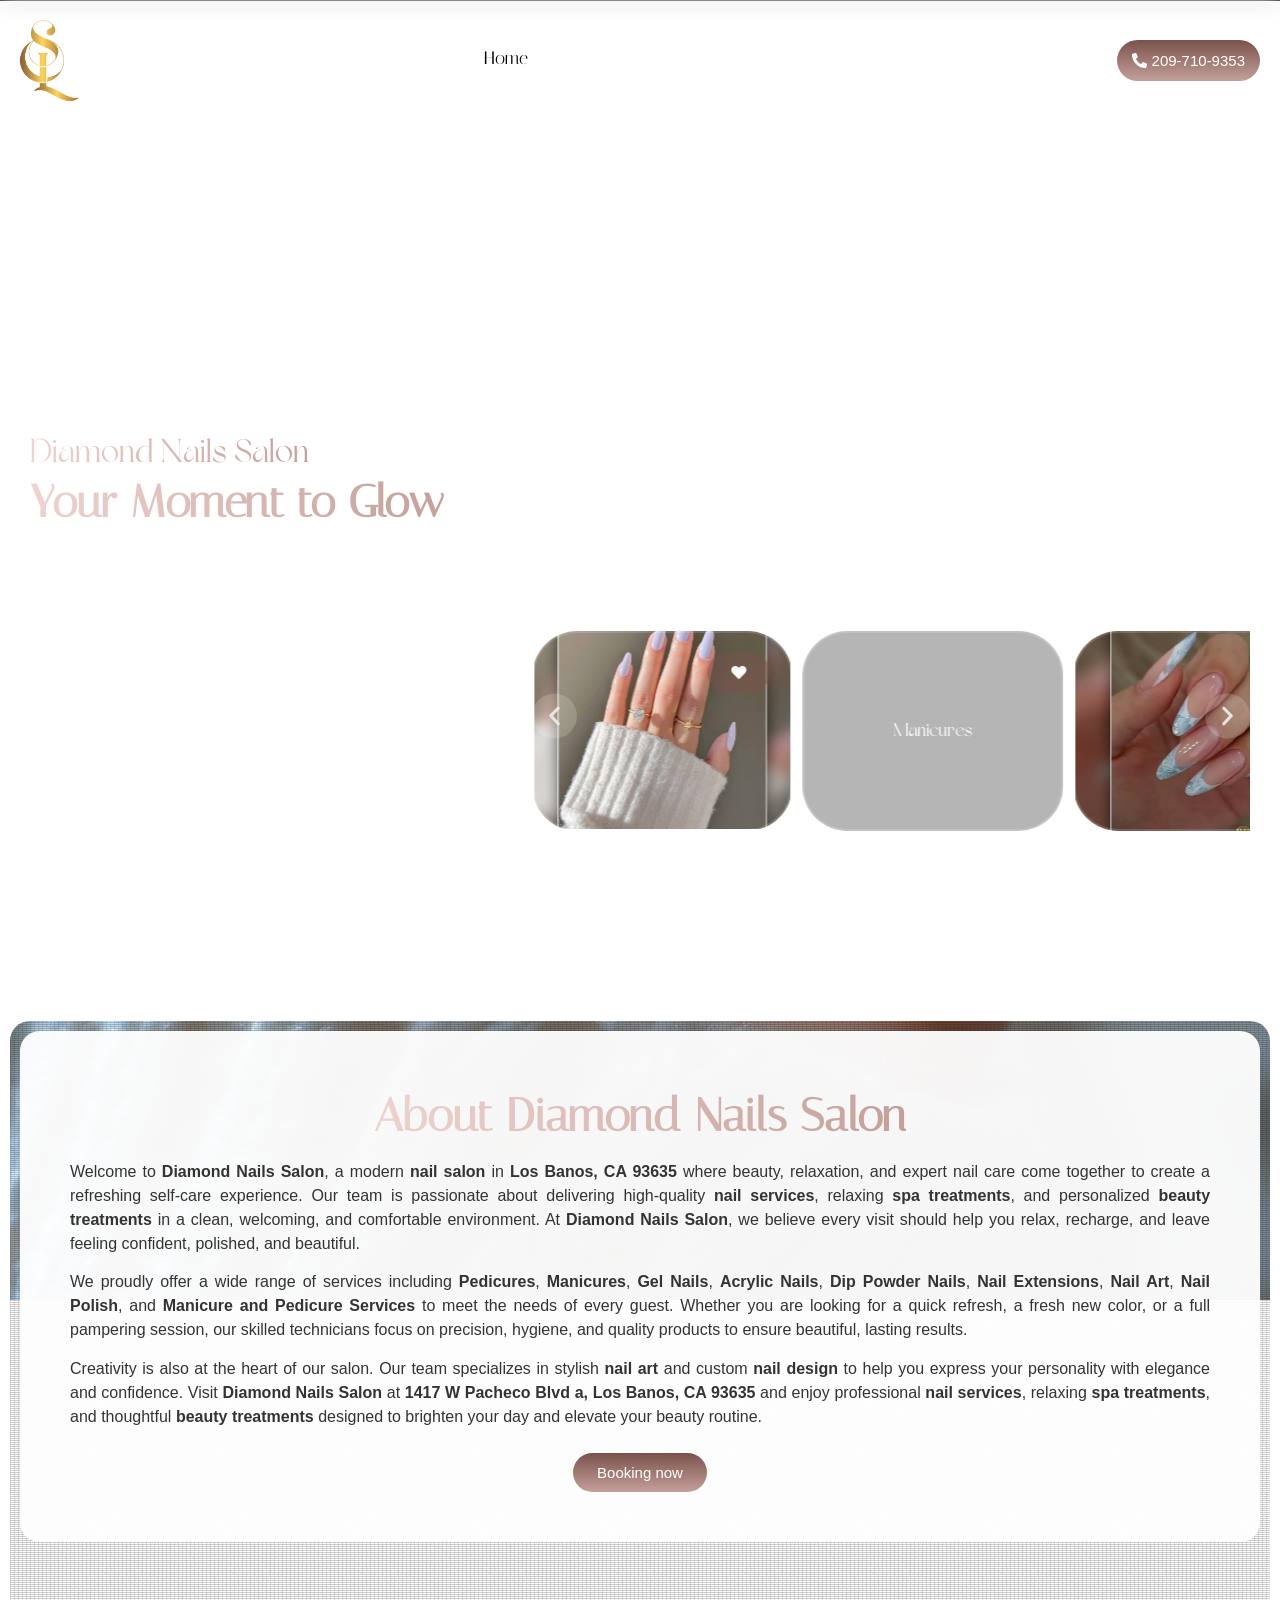
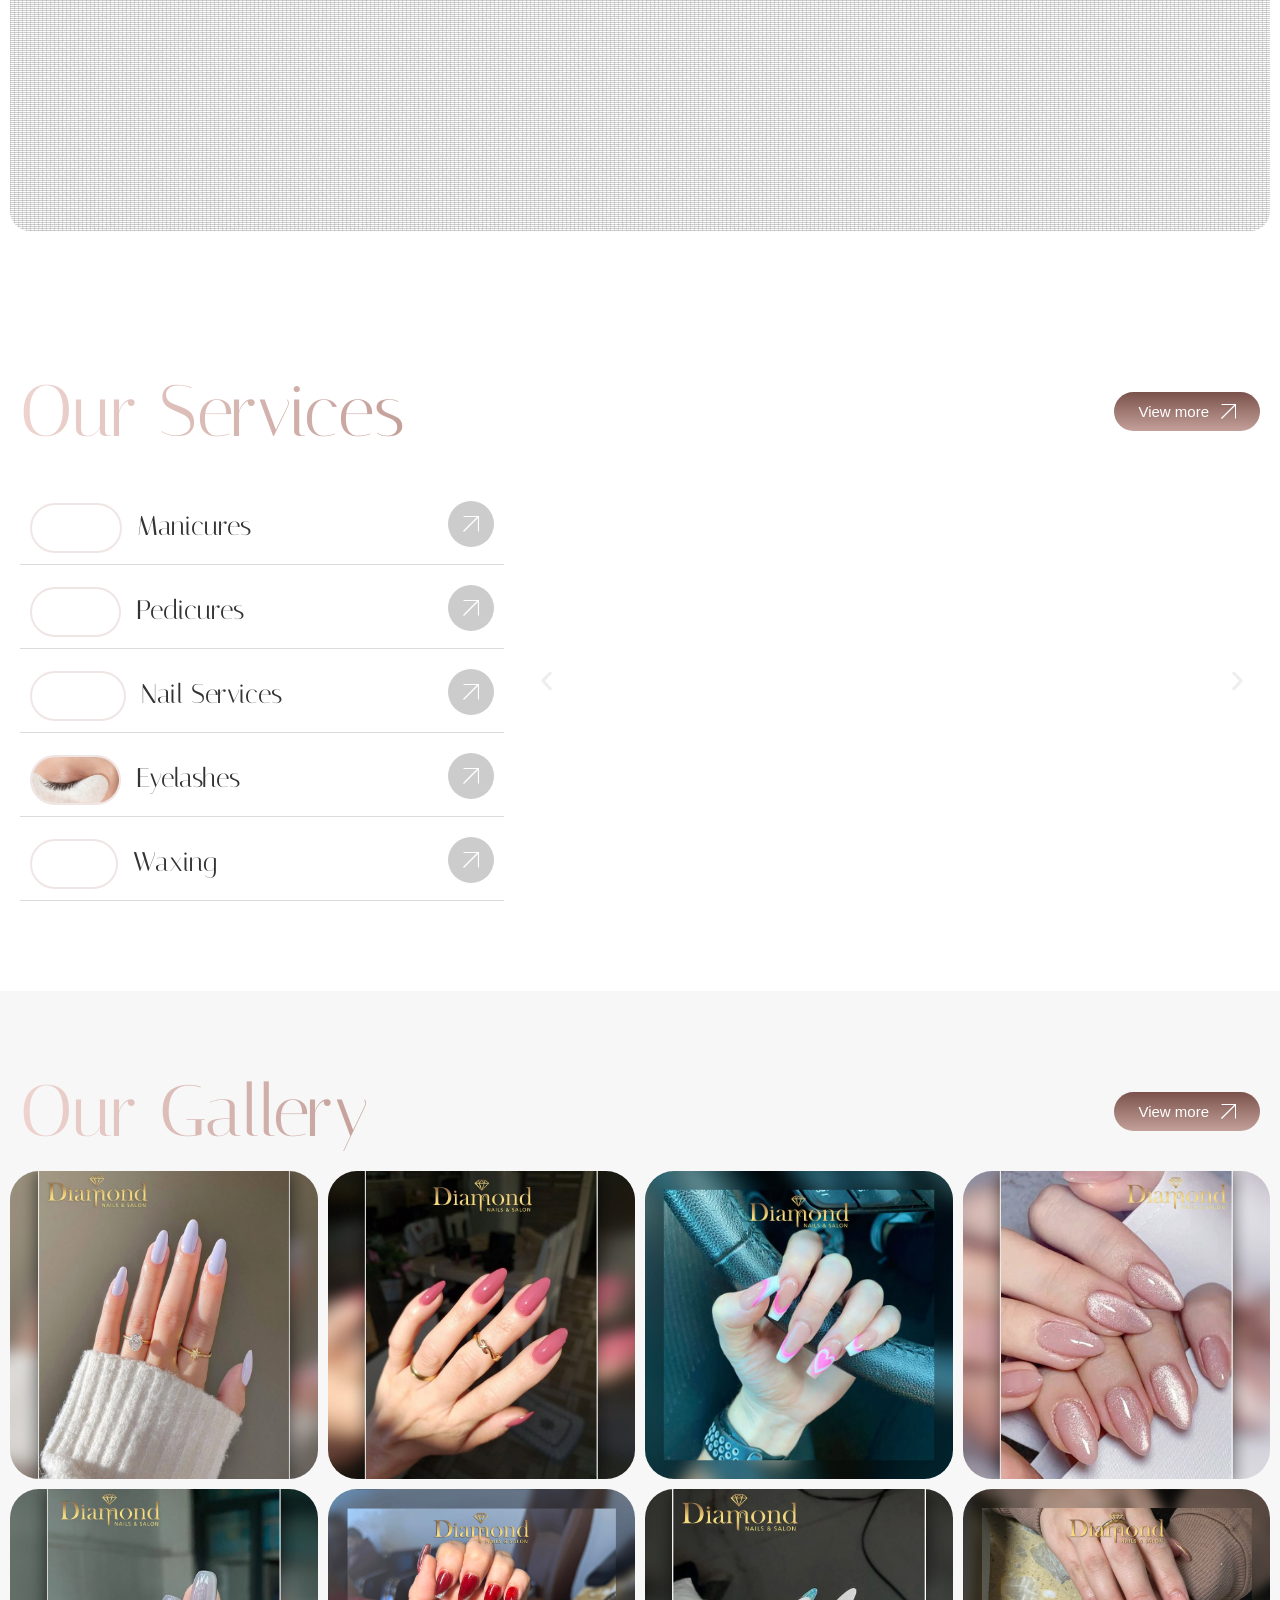
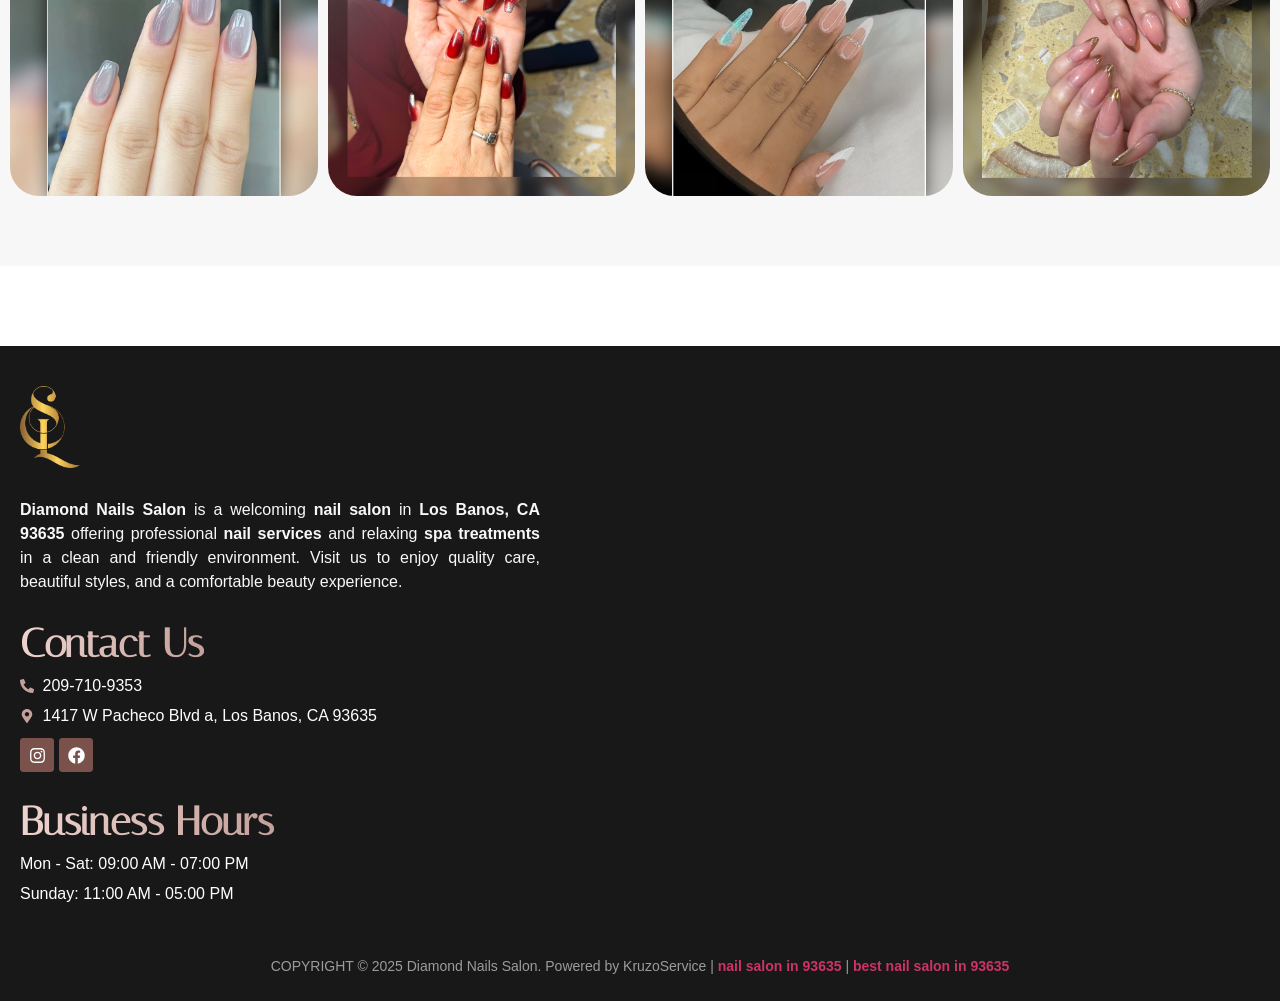
==== index.html @ 9207c077 "init" ====
<!doctype html>
<html lang="en-US">
  <head>
    <meta charset="UTF-8" />
    <meta name="viewport" content="width=device-width, initial-scale=1" />
    <link rel="profile" href="https://gmpg.org/xfn/11" />
    <meta
      name="robots"
      content="index, follow, max-image-preview:large, max-snippet:-1, max-video-preview:-1"
    />

    <!-- This site is optimized with the Yoast SEO Premium plugin v25.3 (Yoast SEO v25.3) - https://yoast.com/wordpress/plugins/seo/ -->
    <title>Diamond Nails Salon</title>
    <meta
      name="description"
      content="At to Diamond Nails Salon, a modern nail salon in Los Banos, CA 93635 relaxation, expert care come together to create a refreshing self-care experience"
    />
    <link rel="canonical" href="index.html" />
    <meta property="og:locale" content="en_US" />
    <meta property="og:type" content="website" />
    <meta property="og:title" content="Diamond Nails Salon" />
    <meta
      property="og:description"
      content="At to Diamond Nails Salon, a modern nail salon in Los Banos, CA 93635 relaxation, expert care come together to create a refreshing self-care experience"
    />
    <meta property="og:url" content="https://solnailsspacary.com/" />
    <meta property="og:site_name" content="Diamond Nails Salon" />
    <meta
      property="article:publisher"
      content="https://www.facebook.com/DiamondNailsSalon4"
    />
    <meta
      property="article:modified_time"
      content="2026-04-03T07:00:46+00:00"
    />
    <meta property="og:image" content="assets/images/image-6-cdd45d088b.png" />
    <meta property="og:image:width" content="1262" />
    <meta property="og:image:height" content="1726" />
    <meta property="og:image:type" content="image/png" />
    <meta name="twitter:card" content="summary_large_image" />
    <script type="application/ld+json" class="yoast-schema-graph">
      {
        "@context": "https://schema.org",
        "@graph": [
          {
            "@type": "WebPage",
            "@id": "https://solnailsspacary.com/",
            "url": "https://solnailsspacary.com/",
            "name": "Home - Nail salon in Cary | Diamond Nails Salon | CA 93635",
            "isPartOf": { "@id": "https://solnailsspacary.com/#website" },
            "about": { "@id": "https://solnailsspacary.com/#organization" },
            "primaryImageOfPage": {
              "@id": "https://solnailsspacary.com/#primaryimage"
            },
            "image": { "@id": "https://solnailsspacary.com/#primaryimage" },
            "thumbnailUrl": "assets/images/image-6-cdd45d088b.png",
            "datePublished": "2024-12-23T15:25:42+00:00",
            "dateModified": "2026-04-03T07:00:46+00:00",
            "description": "At to Diamond Nails Salon, a modern nail salon in Los Banos, CA 93635 relaxation, expert care come together to create a refreshing self-care experience",
            "breadcrumb": { "@id": "https://solnailsspacary.com/#breadcrumb" },
            "inLanguage": "en-US",
            "potentialAction": [
              {
                "@type": "ReadAction",
                "target": ["https://solnailsspacary.com/"]
              }
            ]
          },
          {
            "@type": "ImageObject",
            "inLanguage": "en-US",
            "@id": "https://solnailsspacary.com/#primaryimage",
            "url": "assets/images/image-6-cdd45d088b.png",
            "contentUrl": "assets/images/image-6-cdd45d088b.png",
            "width": 1262,
            "height": 1726,
            "caption": "sol-nails-spa-cary-nc"
          },
          {
            "@type": "BreadcrumbList",
            "@id": "https://solnailsspacary.com/#breadcrumb",
            "itemListElement": [
              { "@type": "ListItem", "position": 1, "name": "Home" }
            ]
          },
          {
            "@type": "WebSite",
            "@id": "https://solnailsspacary.com/#website",
            "url": "https://solnailsspacary.com/",
            "name": "Nail salon in Cary | Diamond Nails Salon | CA 93635",
            "description": "Best nail salon in 93635",
            "publisher": { "@id": "https://solnailsspacary.com/#organization" },
            "alternateName": "Diamond Nails Salon",
            "potentialAction": [
              {
                "@type": "SearchAction",
                "target": {
                  "@type": "EntryPoint",
                  "urlTemplate": "https://solnailsspacary.com/?s={search_term_string}"
                },
                "query-input": {
                  "@type": "PropertyValueSpecification",
                  "valueRequired": true,
                  "valueName": "search_term_string"
                }
              }
            ],
            "inLanguage": "en-US"
          },
          {
            "@type": "Organization",
            "@id": "https://solnailsspacary.com/#organization",
            "name": "Diamond Nails Salon",
            "alternateName": "Diamond Nails Salon",
            "url": "https://solnailsspacary.com/",
            "logo": {
              "@type": "ImageObject",
              "inLanguage": "en-US",
              "@id": "https://solnailsspacary.com/#/schema/logo/image/",
              "url": "assets/images/image-6-cdd45d088b.png",
              "contentUrl": "assets/images/image-6-cdd45d088b.png",
              "width": 1262,
              "height": 1726,
              "caption": "Diamond Nails Salon"
            },
            "image": {
              "@id": "https://solnailsspacary.com/#/schema/logo/image/"
            },
            "sameAs": [
              "https://www.facebook.com/DiamondNailsSalon4",
              "https://www.instagram.com/solnailsspacary"
            ],
            "description": "At to Diamond Nails Salon, a modern nail salon in Los Banos, CA 93635 relaxation, expert care come together to create a refreshing self-care experience",
            "telephone": "+1-919-467-8168",
            "legalName": "Diamond Nails Salon",
            "numberOfEmployees": {
              "@type": "QuantitativeValue",
              "minValue": "1",
              "maxValue": "10"
            },
            "publishingPrinciples": "https://solnailsspacary.com/",
            "ownershipFundingInfo": "https://solnailsspacary.com/",
            "actionableFeedbackPolicy": "https://solnailsspacary.com/services/",
            "correctionsPolicy": "https://solnailsspacary.com/contact-us/",
            "ethicsPolicy": "https://solnailsspacary.com/booking/",
            "diversityPolicy": "https://solnailsspacary.com/gallery/",
            "diversityStaffingReport": "https://solnailsspacary.com/"
          }
        ]
      }
    </script>
    <meta name="msvalidate.01" content="EB5929F5A069B33861BBBCE9D7BF8119" />
    <meta
      name="google-site-verification"
      content="2vSLffbD_hCn93x2p1zxaI86J1uqRJ2IXlzW9NfVJJc"
    />
    <!-- / Yoast SEO Premium plugin. -->

    <link rel="dns-prefetch" href="//www.googletagmanager.com" />
    <link
      rel="alternate"
      type="application/rss+xml"
      title="Nail salon in Cary | Diamond Nails Salon | CA 93635 » Feed"
      href="https://solnailsspacary.com/feed/"
    />
    <link
      rel="alternate"
      type="application/rss+xml"
      title="Nail salon in Cary | Diamond Nails Salon | CA 93635 » Comments Feed"
      href="https://solnailsspacary.com/comments/feed/"
    />
    <link
      rel="alternate"
      title="oEmbed (JSON)"
      type="application/json+oembed"
      href="https://solnailsspacary.com/wp-json/oembed/1.0/embed?url=https%3A%2F%2Fsolnailsspacary.com%2F"
    />
    <link
      rel="alternate"
      title="oEmbed (XML)"
      type="text/xml+oembed"
      href="https://solnailsspacary.com/wp-json/oembed/1.0/embed?url=https%3A%2F%2Fsolnailsspacary.com%2F&amp;format=xml"
    />
    <style id="wp-img-auto-sizes-contain-inline-css">
      img:is([sizes="auto" i], [sizes^="auto," i]) {
        contain-intrinsic-size: 3000px 1500px;
      }
      /*# sourceURL=wp-img-auto-sizes-contain-inline-css */
    </style>
    <style id="global-styles-inline-css">
      :root {
        --wp--preset--aspect-ratio--square: 1;
        --wp--preset--aspect-ratio--4-3: 4/3;
        --wp--preset--aspect-ratio--3-4: 3/4;
        --wp--preset--aspect-ratio--3-2: 3/2;
        --wp--preset--aspect-ratio--2-3: 2/3;
        --wp--preset--aspect-ratio--16-9: 16/9;
        --wp--preset--aspect-ratio--9-16: 9/16;
        --wp--preset--color--black: #000000;
        --wp--preset--color--cyan-bluish-gray: #abb8c3;
        --wp--preset--color--white: #ffffff;
        --wp--preset--color--pale-pink: #f78da7;
        --wp--preset--color--vivid-red: #cf2e2e;
        --wp--preset--color--luminous-vivid-orange: #ff6900;
        --wp--preset--color--luminous-vivid-amber: #fcb900;
        --wp--preset--color--light-green-cyan: #7bdcb5;
        --wp--preset--color--vivid-green-cyan: #00d084;
        --wp--preset--color--pale-cyan-blue: #8ed1fc;
        --wp--preset--color--vivid-cyan-blue: #0693e3;
        --wp--preset--color--vivid-purple: #9b51e0;
        --wp--preset--gradient--vivid-cyan-blue-to-vivid-purple: linear-gradient(
          135deg,
          rgb(6, 147, 227) 0%,
          rgb(155, 81, 224) 100%
        );
        --wp--preset--gradient--light-green-cyan-to-vivid-green-cyan: linear-gradient(
          135deg,
          rgb(122, 220, 180) 0%,
          rgb(0, 208, 130) 100%
        );
        --wp--preset--gradient--luminous-vivid-amber-to-luminous-vivid-orange: linear-gradient(
          135deg,
          rgb(252, 185, 0) 0%,
          rgb(255, 105, 0) 100%
        );
        --wp--preset--gradient--luminous-vivid-orange-to-vivid-red: linear-gradient(
          135deg,
          rgb(255, 105, 0) 0%,
          rgb(207, 46, 46) 100%
        );
        --wp--preset--gradient--very-light-gray-to-cyan-bluish-gray: linear-gradient(
          135deg,
          rgb(238, 238, 238) 0%,
          rgb(169, 184, 195) 100%
        );
        --wp--preset--gradient--cool-to-warm-spectrum: linear-gradient(
          135deg,
          rgb(74, 234, 220) 0%,
          rgb(151, 120, 209) 20%,
          rgb(207, 42, 186) 40%,
          rgb(238, 44, 130) 60%,
          rgb(251, 105, 98) 80%,
          rgb(254, 248, 76) 100%
        );
        --wp--preset--gradient--blush-light-purple: linear-gradient(
          135deg,
          rgb(255, 206, 236) 0%,
          rgb(152, 150, 240) 100%
        );
        --wp--preset--gradient--blush-bordeaux: linear-gradient(
          135deg,
          rgb(254, 205, 165) 0%,
          rgb(254, 45, 45) 50%,
          rgb(107, 0, 62) 100%
        );
        --wp--preset--gradient--luminous-dusk: linear-gradient(
          135deg,
          rgb(255, 203, 112) 0%,
          rgb(199, 81, 192) 50%,
          rgb(65, 88, 208) 100%
        );
        --wp--preset--gradient--pale-ocean: linear-gradient(
          135deg,
          rgb(255, 245, 203) 0%,
          rgb(182, 227, 212) 50%,
          rgb(51, 167, 181) 100%
        );
        --wp--preset--gradient--electric-grass: linear-gradient(
          135deg,
          rgb(202, 248, 128) 0%,
          rgb(113, 206, 126) 100%
        );
        --wp--preset--gradient--midnight: linear-gradient(
          135deg,
          rgb(2, 3, 129) 0%,
          rgb(40, 116, 252) 100%
        );
        --wp--preset--font-size--small: 13px;
        --wp--preset--font-size--medium: 20px;
        --wp--preset--font-size--large: 36px;
        --wp--preset--font-size--x-large: 42px;
        --wp--preset--spacing--20: 0.44rem;
        --wp--preset--spacing--30: 0.67rem;
        --wp--preset--spacing--40: 1rem;
        --wp--preset--spacing--50: 1.5rem;
        --wp--preset--spacing--60: 2.25rem;
        --wp--preset--spacing--70: 3.38rem;
        --wp--preset--spacing--80: 5.06rem;
        --wp--preset--shadow--natural: 6px 6px 9px rgba(0, 0, 0, 0.2);
        --wp--preset--shadow--deep: 12px 12px 50px rgba(0, 0, 0, 0.4);
        --wp--preset--shadow--sharp: 6px 6px 0px rgba(0, 0, 0, 0.2);
        --wp--preset--shadow--outlined:
          6px 6px 0px -3px rgb(255, 255, 255), 6px 6px rgb(0, 0, 0);
        --wp--preset--shadow--crisp: 6px 6px 0px rgb(0, 0, 0);
      }
      :root {
        --wp--style--global--content-size: 800px;
        --wp--style--global--wide-size: 1200px;
      }
      :where(body) {
        margin: 0;
      }
      .wp-site-blocks > .alignleft {
        float: left;
        margin-right: 2em;
      }
      .wp-site-blocks > .alignright {
        float: right;
        margin-left: 2em;
      }
      .wp-site-blocks > .aligncenter {
        justify-content: center;
        margin-left: auto;
        margin-right: auto;
      }
      :where(.wp-site-blocks) > * {
        margin-block-start: 24px;
        margin-block-end: 0;
      }
      :where(.wp-site-blocks) > :first-child {
        margin-block-start: 0;
      }
      :where(.wp-site-blocks) > :last-child {
        margin-block-end: 0;
      }
      :root {
        --wp--style--block-gap: 24px;
      }
      :root :where(.is-layout-flow) > :first-child {
        margin-block-start: 0;
      }
      :root :where(.is-layout-flow) > :last-child {
        margin-block-end: 0;
      }
      :root :where(.is-layout-flow) > * {
        margin-block-start: 24px;
        margin-block-end: 0;
      }
      :root :where(.is-layout-constrained) > :first-child {
        margin-block-start: 0;
      }
      :root :where(.is-layout-constrained) > :last-child {
        margin-block-end: 0;
      }
      :root :where(.is-layout-constrained) > * {
        margin-block-start: 24px;
        margin-block-end: 0;
      }
      :root :where(.is-layout-flex) {
        gap: 24px;
      }
      :root :where(.is-layout-grid) {
        gap: 24px;
      }
      .is-layout-flow > .alignleft {
        float: left;
        margin-inline-start: 0;
        margin-inline-end: 2em;
      }
      .is-layout-flow > .alignright {
        float: right;
        margin-inline-start: 2em;
        margin-inline-end: 0;
      }
      .is-layout-flow > .aligncenter {
        margin-left: auto !important;
        margin-right: auto !important;
      }
      .is-layout-constrained > .alignleft {
        float: left;
        margin-inline-start: 0;
        margin-inline-end: 2em;
      }
      .is-layout-constrained > .alignright {
        float: right;
        margin-inline-start: 2em;
        margin-inline-end: 0;
      }
      .is-layout-constrained > .aligncenter {
        margin-left: auto !important;
        margin-right: auto !important;
      }
      .is-layout-constrained
        > :where(:not(.alignleft):not(.alignright):not(.alignfull)) {
        max-width: var(--wp--style--global--content-size);
        margin-left: auto !important;
        margin-right: auto !important;
      }
      .is-layout-constrained > .alignwide {
        max-width: var(--wp--style--global--wide-size);
      }
      body .is-layout-flex {
        display: flex;
      }
      .is-layout-flex {
        flex-wrap: wrap;
        align-items: center;
      }
      .is-layout-flex > :is(*, div) {
        margin: 0;
      }
      body .is-layout-grid {
        display: grid;
      }
      .is-layout-grid > :is(*, div) {
        margin: 0;
      }
      body {
        padding-top: 0px;
        padding-right: 0px;
        padding-bottom: 0px;
        padding-left: 0px;
      }
      :root :where(.wp-element-button, .wp-block-button__link) {
        background-color: #32373c;
        border-width: 0;
        color: #fff;
        font-family: inherit;
        font-size: inherit;
        font-style: inherit;
        font-weight: inherit;
        letter-spacing: inherit;
        line-height: inherit;
        padding-top: calc(0.667em + 2px);
        padding-right: calc(1.333em + 2px);
        padding-bottom: calc(0.667em + 2px);
        padding-left: calc(1.333em + 2px);
        text-decoration: none;
        text-transform: inherit;
      }
      .has-black-color {
        color: var(--wp--preset--color--black) !important;
      }
      .has-cyan-bluish-gray-color {
        color: var(--wp--preset--color--cyan-bluish-gray) !important;
      }
      .has-white-color {
        color: var(--wp--preset--color--white) !important;
      }
      .has-pale-pink-color {
        color: var(--wp--preset--color--pale-pink) !important;
      }
      .has-vivid-red-color {
        color: var(--wp--preset--color--vivid-red) !important;
      }
      .has-luminous-vivid-orange-color {
        color: var(--wp--preset--color--luminous-vivid-orange) !important;
      }
      .has-luminous-vivid-amber-color {
        color: var(--wp--preset--color--luminous-vivid-amber) !important;
      }
      .has-light-green-cyan-color {
        color: var(--wp--preset--color--light-green-cyan) !important;
      }
      .has-vivid-green-cyan-color {
        color: var(--wp--preset--color--vivid-green-cyan) !important;
      }
      .has-pale-cyan-blue-color {
        color: var(--wp--preset--color--pale-cyan-blue) !important;
      }
      .has-vivid-cyan-blue-color {
        color: var(--wp--preset--color--vivid-cyan-blue) !important;
      }
      .has-vivid-purple-color {
        color: var(--wp--preset--color--vivid-purple) !important;
      }
      .has-black-background-color {
        background-color: var(--wp--preset--color--black) !important;
      }
      .has-cyan-bluish-gray-background-color {
        background-color: var(--wp--preset--color--cyan-bluish-gray) !important;
      }
      .has-white-background-color {
        background-color: var(--wp--preset--color--white) !important;
      }
      .has-pale-pink-background-color {
        background-color: var(--wp--preset--color--pale-pink) !important;
      }
      .has-vivid-red-background-color {
        background-color: var(--wp--preset--color--vivid-red) !important;
      }
      .has-luminous-vivid-orange-background-color {
        background-color: var(
          --wp--preset--color--luminous-vivid-orange
        ) !important;
      }
      .has-luminous-vivid-amber-background-color {
        background-color: var(
          --wp--preset--color--luminous-vivid-amber
        ) !important;
      }
      .has-light-green-cyan-background-color {
        background-color: var(--wp--preset--color--light-green-cyan) !important;
      }
      .has-vivid-green-cyan-background-color {
        background-color: var(--wp--preset--color--vivid-green-cyan) !important;
      }
      .has-pale-cyan-blue-background-color {
        background-color: var(--wp--preset--color--pale-cyan-blue) !important;
      }
      .has-vivid-cyan-blue-background-color {
        background-color: var(--wp--preset--color--vivid-cyan-blue) !important;
      }
      .has-vivid-purple-background-color {
        background-color: var(--wp--preset--color--vivid-purple) !important;
      }
      .has-black-border-color {
        border-color: var(--wp--preset--color--black) !important;
      }
      .has-cyan-bluish-gray-border-color {
        border-color: var(--wp--preset--color--cyan-bluish-gray) !important;
      }
      .has-white-border-color {
        border-color: var(--wp--preset--color--white) !important;
      }
      .has-pale-pink-border-color {
        border-color: var(--wp--preset--color--pale-pink) !important;
      }
      .has-vivid-red-border-color {
        border-color: var(--wp--preset--color--vivid-red) !important;
      }
      .has-luminous-vivid-orange-border-color {
        border-color: var(
          --wp--preset--color--luminous-vivid-orange
        ) !important;
      }
      .has-luminous-vivid-amber-border-color {
        border-color: var(--wp--preset--color--luminous-vivid-amber) !important;
      }
      .has-light-green-cyan-border-color {
        border-color: var(--wp--preset--color--light-green-cyan) !important;
      }
      .has-vivid-green-cyan-border-color {
        border-color: var(--wp--preset--color--vivid-green-cyan) !important;
      }
      .has-pale-cyan-blue-border-color {
        border-color: var(--wp--preset--color--pale-cyan-blue) !important;
      }
      .has-vivid-cyan-blue-border-color {
        border-color: var(--wp--preset--color--vivid-cyan-blue) !important;
      }
      .has-vivid-purple-border-color {
        border-color: var(--wp--preset--color--vivid-purple) !important;
      }
      .has-vivid-cyan-blue-to-vivid-purple-gradient-background {
        background: var(
          --wp--preset--gradient--vivid-cyan-blue-to-vivid-purple
        ) !important;
      }
      .has-light-green-cyan-to-vivid-green-cyan-gradient-background {
        background: var(
          --wp--preset--gradient--light-green-cyan-to-vivid-green-cyan
        ) !important;
      }
      .has-luminous-vivid-amber-to-luminous-vivid-orange-gradient-background {
        background: var(
          --wp--preset--gradient--luminous-vivid-amber-to-luminous-vivid-orange
        ) !important;
      }
      .has-luminous-vivid-orange-to-vivid-red-gradient-background {
        background: var(
          --wp--preset--gradient--luminous-vivid-orange-to-vivid-red
        ) !important;
      }
      .has-very-light-gray-to-cyan-bluish-gray-gradient-background {
        background: var(
          --wp--preset--gradient--very-light-gray-to-cyan-bluish-gray
        ) !important;
      }
      .has-cool-to-warm-spectrum-gradient-background {
        background: var(
          --wp--preset--gradient--cool-to-warm-spectrum
        ) !important;
      }
      .has-blush-light-purple-gradient-background {
        background: var(--wp--preset--gradient--blush-light-purple) !important;
      }
      .has-blush-bordeaux-gradient-background {
        background: var(--wp--preset--gradient--blush-bordeaux) !important;
      }
      .has-luminous-dusk-gradient-background {
        background: var(--wp--preset--gradient--luminous-dusk) !important;
      }
      .has-pale-ocean-gradient-background {
        background: var(--wp--preset--gradient--pale-ocean) !important;
      }
      .has-electric-grass-gradient-background {
        background: var(--wp--preset--gradient--electric-grass) !important;
      }
      .has-midnight-gradient-background {
        background: var(--wp--preset--gradient--midnight) !important;
      }
      .has-small-font-size {
        font-size: var(--wp--preset--font-size--small) !important;
      }
      .has-medium-font-size {
        font-size: var(--wp--preset--font-size--medium) !important;
      }
      .has-large-font-size {
        font-size: var(--wp--preset--font-size--large) !important;
      }
      .has-x-large-font-size {
        font-size: var(--wp--preset--font-size--x-large) !important;
      }
      :root :where(.wp-block-icon svg) {
        width: 24px;
      }
      :root :where(.wp-block-pullquote) {
        font-size: 1.5em;
        line-height: 1.6;
      }
      /*# sourceURL=global-styles-inline-css */
    </style>
    <link
      rel="stylesheet"
      id="hello-elementor-css"
      href="assets/css/reset-f92beaf9d3.css"
      media="all"
    />
    <link
      rel="stylesheet"
      id="hello-elementor-theme-style-css"
      href="assets/css/theme-96103d487b.css"
      media="all"
    />
    <link
      rel="stylesheet"
      id="hello-elementor-header-footer-css"
      href="assets/css/header-footer-85b1dd66c3.css"
      media="all"
    />
    <link rel="stylesheet" href="assets/css/dialog.min-78c5a62008.css" />
    <link
      rel="stylesheet"
      id="elementor-frontend-css"
      href="assets/css/frontend.min-c69f1d5031.css"
      media="all"
    />
    <link
      rel="stylesheet"
      id="elementor-post-7-css"
      href="assets/css/post-7-00ad37106e.css"
      media="all"
    />
    <link
      rel="stylesheet"
      id="widget-image-css"
      href="assets/css/widget-image.min-2572db3da2.css"
      media="all"
    />
    <link
      rel="stylesheet"
      id="widget-nav-menu-css"
      href="assets/css/widget-nav-menu.min-a2b6302994.css"
      media="all"
    />
    <link
      rel="stylesheet"
      id="e-motion-fx-css"
      href="assets/css/motion-fx.min-4e9a77ce0b.css"
      media="all"
    />
    <link
      rel="stylesheet"
      id="widget-spacer-css"
      href="assets/css/widget-spacer.min-863f85ca0e.css"
      media="all"
    />
    <link
      rel="stylesheet"
      id="widget-heading-css"
      href="assets/css/widget-heading.min-6977da8da7.css"
      media="all"
    />
    <link
      rel="stylesheet"
      id="widget-icon-list-css"
      href="assets/css/widget-icon-list.min-16bd223da2.css"
      media="all"
    />
    <link
      rel="stylesheet"
      id="widget-social-icons-css"
      href="assets/css/widget-social-icons.min-af8796609a.css"
      media="all"
    />
    <link
      rel="stylesheet"
      id="e-apple-webkit-css"
      href="assets/css/apple-webkit.min-6a107888ce.css"
      media="all"
    />
    <link
      rel="stylesheet"
      id="widget-icon-box-css"
      href="assets/css/widget-icon-box.min-66b501ad88.css"
      media="all"
    />
    <link
      rel="stylesheet"
      id="swiper-css"
      href="assets/css/swiper.min-c1f946188a.css"
      media="all"
    />
    <link
      rel="stylesheet"
      id="e-swiper-css"
      href="assets/css/e-swiper.min-8ded57853e.css"
      media="all"
    />
    <link
      rel="stylesheet"
      id="widget-nested-carousel-css"
      href="assets/css/widget-nested-carousel.min-3210399899.css"
      media="all"
    />
    <link
      rel="stylesheet"
      id="widget-image-box-css"
      href="assets/css/widget-image-box.min-d8f5964c48.css"
      media="all"
    />
    <link
      rel="stylesheet"
      id="widget-gallery-css"
      href="assets/css/widget-gallery.min-ea4b3e3008.css"
      media="all"
    />
    <link
      rel="stylesheet"
      id="elementor-gallery-css"
      href="assets/css/e-gallery.min-af0326c87b.css"
      media="all"
    />
    <link
      rel="stylesheet"
      id="e-transitions-css"
      href="assets/css/transitions.min-dd57c3bf7d.css"
      media="all"
    />
    <link
      rel="stylesheet"
      id="elementor-post-11-css"
      href="assets/css/post-11-9358198837.css"
      media="all"
    />
    <link
      rel="stylesheet"
      id="elementor-post-52-css"
      href="assets/css/post-52-d36d2ee54d.css"
      media="all"
    />
    <link
      rel="stylesheet"
      id="elementor-post-113-css"
      href="assets/css/post-113-6d79d5c1ef.css"
      media="all"
    />
    <link
      rel="stylesheet"
      id="ekit-widget-styles-css"
      href="assets/css/widget-styles-6978b526a3.css"
      media="all"
    />
    <link
      rel="stylesheet"
      id="ekit-responsive-css"
      href="assets/css/responsive-26fd5a0708.css"
      media="all"
    />
    <link
      rel="stylesheet"
      id="elementor-gf-italiana-css"
      href="https://fonts.googleapis.com/css?family=Italiana:100,100italic,200,200italic,300,300italic,400,400italic,500,500italic,600,600italic,700,700italic,800,800italic,900,900italic&amp;display=swap"
      media="all"
    />
    <link
      rel="stylesheet"
      id="elementor-gf-lato-css"
      href="https://fonts.googleapis.com/css?family=Lato:100,100italic,200,200italic,300,300italic,400,400italic,500,500italic,600,600italic,700,700italic,800,800italic,900,900italic&amp;display=swap"
      media="all"
    />
    <link
      rel="stylesheet"
      id="elementor-icons-ekiticons-css"
      href="assets/css/ekiticons-0586f392a0.css"
      media="all"
    />
    <script
      id="jquery-core-js"
      src="assets/js/jquery.min-f74d520d9c.js"
    ></script>
    <script
      id="jquery-migrate-js"
      src="assets/js/jquery-migrate.min-b791bd57aa.js"
    ></script>
    <link
      rel="https://api.w.org/"
      href="https://solnailsspacary.com/wp-json/"
    />
    <link
      rel="alternate"
      title="JSON"
      type="application/json"
      href="https://solnailsspacary.com/wp-json/wp/v2/pages/11"
    />
    <link
      rel="EditURI"
      type="application/rsd+xml"
      title="RSD"
      href="https://solnailsspacary.com/xmlrpc.php?rsd"
    />

    <link rel="shortlink" href="index.html" />
    <meta name="generator" content="Site Kit by Google 1.168.0" />
    <meta
      name="description"
      content="At to Diamond Nails Salon, a modern nail salon in Los Banos, CA 93635 relaxation, expert care come together to create a refreshing self-care experience"
    />
    <meta
      name="generator"
      content="Elementor 3.34.1; features: e_font_icon_svg, additional_custom_breakpoints; settings: css_print_method-external, google_font-enabled, font_display-swap"
    />
    <style>
      .e-con.e-parent:nth-of-type(n + 4):not(.e-lazyloaded):not(.e-no-lazyload),
      .e-con.e-parent:nth-of-type(n + 4):not(.e-lazyloaded):not(.e-no-lazyload)
        * {
        background-image: none !important;
      }
      @media screen and (max-height: 1024px) {
        .e-con.e-parent:nth-of-type(n + 3):not(.e-lazyloaded):not(
            .e-no-lazyload
          ),
        .e-con.e-parent:nth-of-type(n + 3):not(.e-lazyloaded):not(
            .e-no-lazyload
          )
          * {
          background-image: none !important;
        }
      }
      @media screen and (max-height: 640px) {
        .e-con.e-parent:nth-of-type(n + 2):not(.e-lazyloaded):not(
            .e-no-lazyload
          ),
        .e-con.e-parent:nth-of-type(n + 2):not(.e-lazyloaded):not(
            .e-no-lazyload
          )
          * {
          background-image: none !important;
        }
      }
    </style>
    <style class="wpcode-css-snippet">
      /*làm mờ header*/
      .blur-10 {
        backdrop-filter: blur(10px) !important;
        -webkit-backdrop-filter: blur(10px);
      }
    </style>
    <meta name="theme-color" content="#FFFFFF" />
    <link
      rel="icon"
      href="assets/images/site-icon-sol-nails-spa-cary-nc-150x150-adc25246d2.png"
      sizes="32x32"
    />
    <link
      rel="icon"
      href="assets/images/site-icon-sol-nails-spa-cary-nc-300x300-094d5dffdf.png"
      sizes="192x192"
    />
    <link
      rel="apple-touch-icon"
      href="assets/images/site-icon-sol-nails-spa-cary-nc-300x300-094d5dffdf.png"
    />
    <meta
      name="msapplication-TileImage"
      content="assets/images/site-icon-sol-nails-spa-cary-nc-300x300-094d5dffdf.png"
    />
    <script
      src="assets/js/wp-emoji-release.min-9ec11ea189.js"
      defer=""
    ></script>
  </head>
  <body
    class="home privacy-policy wp-singular page-template page-template-elementor_header_footer page page-id-11 wp-custom-logo wp-embed-responsive wp-theme-hello-elementor eio-default hello-elementor-default elementor-default elementor-template-full-width elementor-kit-7 elementor-page elementor-page-11 e--ua-blink e--ua-webkit"
    data-elementor-device-mode="desktop"
  >
    <a class="skip-link screen-reader-text" href="#content">Skip to content</a>

    <header
      data-elementor-type="header"
      data-elementor-id="52"
      class="elementor elementor-52 elementor-location-header elementor-motion-effects-parent"
      data-elementor-post-type="elementor_library"
    >
      <div
        class="elementor-element elementor-element-642881d e-flex e-con-boxed e-con e-parent e-lazyloaded"
        data-id="642881d"
        data-element_type="container"
        data-settings='{"background_background":"classic"}'
      >
        <div class="e-con-inner"></div>
      </div>
      <div
        class="elementor-element elementor-element-9101cc4 blur-10 e-flex e-con-boxed e-con e-parent e-lazyloaded elementor-motion-effects-element elementor-motion-effects-element-type-background"
        data-id="9101cc4"
        data-element_type="container"
        data-settings='{"position":"fixed","background_background":"classic","background_motion_fx_motion_fx_scrolling":"yes","background_motion_fx_opacity_effect":"yes","background_motion_fx_opacity_range":{"unit":"%","size":"","sizes":{"start":100,"end":100}},"background_motion_fx_opacity_direction":"out-in","background_motion_fx_opacity_level":{"unit":"px","size":10,"sizes":[]},"background_motion_fx_devices":["desktop","tablet","mobile"]}'
        style="--e-transform-transition-duration: 100ms"
      >
        <div class="elementor-motion-effects-container">
          <div
            class="elementor-motion-effects-layer"
            style="width: 100%; height: 100%; opacity: 0; will-change: opacity"
          ></div>
        </div>
        <div class="e-con-inner">
          <div
            class="elementor-element elementor-element-139ed85 e-con-full e-flex e-con e-child"
            data-id="139ed85"
            data-element_type="container"
          >
            <div
              class="elementor-element elementor-element-5b4b7b5 elementor-widget elementor-widget-image"
              data-id="5b4b7b5"
              data-element_type="widget"
              data-widget_type="image.default"
            >
              <div class="elementor-widget-container">
                <a href="/home">
                  <img
                    fetchpriority="high"
                    width="749"
                    height="1024"
                    src="assets/images/image-6-749x1024-33034505da.png"
                    class="attachment-large size-large wp-image-1556"
                    alt="sol-nails-spa-cary-nc"
                    srcset="
                      assets/images/image-6-749x1024-33034505da.png   749w,
                      assets/images/image-6-219x300-42bad863b5.png    219w,
                      assets/images/image-6-768x1050-b18435426d.png   768w,
                      assets/images/image-6-1123x1536-15567d1903.png 1123w,
                      assets/images/image-6-cdd45d088b.png           1262w
                    "
                    sizes="(max-width: 749px) 100vw, 749px"
                  />
                </a>
              </div>
            </div>
          </div>
          <div
            class="elementor-element elementor-element-8c4b021 e-con-full e-flex e-con e-child"
            data-id="8c4b021"
            data-element_type="container"
          >
            <div
              class="elementor-element elementor-element-689aaa6 elementor-nav-menu--stretch elementor-nav-menu--dropdown-mobile elementor-nav-menu__text-align-aside elementor-nav-menu--toggle elementor-nav-menu--burger elementor-widget elementor-widget-nav-menu"
              data-id="689aaa6"
              data-element_type="widget"
              data-settings='{"full_width":"stretch","layout":"horizontal","submenu_icon":{"value":"&lt;svg aria-hidden=\"true\" class=\"e-font-icon-svg e-fas-caret-down\" viewBox=\"0 0 320 512\" xmlns=\"http:\/\/www.w3.org\/2000\/svg\"&gt;&lt;path d=\"M31.3 192h257.3c17.8 0 26.7 21.5 14.1 34.1L174.1 354.8c-7.8 7.8-20.5 7.8-28.3 0L17.2 226.1C4.6 213.5 13.5 192 31.3 192z\"&gt;&lt;\/path&gt;&lt;\/svg&gt;","library":"fa-solid"},"toggle":"burger"}'
              data-widget_type="nav-menu.default"
            >
              <div class="elementor-widget-container">
                <nav
                  aria-label="Menu"
                  class="elementor-nav-menu--main elementor-nav-menu__container elementor-nav-menu--layout-horizontal e--pointer-background e--animation-fade"
                >
                  <ul
                    id="menu-1-689aaa6"
                    class="elementor-nav-menu"
                    data-smartmenus-id="17808315670283115"
                  >
                    <li
                      class="menu-item menu-item-type-post_type menu-item-object-page menu-item-home menu-item-privacy-policy current-menu-item page_item page-item-11 current_page_item menu-item-104"
                    >
                      <a
                        rel="privacy-policy"
                        href="index.html"
                        aria-current="page"
                        class="elementor-item elementor-item-active"
                        >Home</a
                      >
                    </li>
                    <li
                      class="menu-item menu-item-type-post_type menu-item-object-page menu-item-395"
                    >
                      <a href="gallery.html" class="elementor-item">Gallery</a>
                    </li>
                    <li
                      class="menu-item menu-item-type-post_type menu-item-object-page menu-item-403"
                    >
                      <a href="booking.html" class="elementor-item">Booking</a>
                    </li>
                    <li
                      class="menu-item menu-item-type-post_type menu-item-object-page menu-item-1579"
                    >
                      <a href="giftcard.html" class="elementor-item"
                        >E-GiftCard</a
                      >
                    </li>
                    <li
                      class="menu-item menu-item-type-post_type menu-item-object-page menu-item-404"
                    >
                      <a href="services.html" class="elementor-item"
                        >Services</a
                      >
                    </li>
                    <li
                      class="menu-item menu-item-type-post_type menu-item-object-page menu-item-402"
                    >
                      <a href="contact-us.html" class="elementor-item"
                        >Contact Us</a
                      >
                    </li>
                  </ul>
                </nav>
                <div
                  class="elementor-menu-toggle"
                  role="button"
                  tabindex="0"
                  aria-label="Menu Toggle"
                  aria-expanded="false"
                  style=""
                >
                  <i
                    aria-hidden="true"
                    role="presentation"
                    class="elementor-menu-toggle__icon--open icon icon-burger-menu"
                  ></i
                  ><svg
                    aria-hidden="true"
                    role="presentation"
                    class="elementor-menu-toggle__icon--close e-font-icon-svg e-eicon-close"
                    viewBox="0 0 1000 1000"
                    xmlns="http://www.w3.org/2000/svg"
                  >
                    <path
                      d="M742 167L500 408 258 167C246 154 233 150 217 150 196 150 179 158 167 167 154 179 150 196 150 212 150 229 154 242 171 254L408 500 167 742C138 771 138 800 167 829 196 858 225 858 254 829L496 587 738 829C750 842 767 846 783 846 800 846 817 842 829 829 842 817 846 804 846 783 846 767 842 750 829 737L588 500 833 258C863 229 863 200 833 171 804 137 775 137 742 167Z"
                    ></path>
                  </svg>
                </div>
                <nav
                  class="elementor-nav-menu--dropdown elementor-nav-menu__container"
                  aria-hidden="true"
                  style="width: 1440px; left: 0px; top: 44px; --menu-height: 0"
                >
                  <ul
                    id="menu-2-689aaa6"
                    class="elementor-nav-menu"
                    data-smartmenus-id="17808315670298743"
                  >
                    <li
                      class="menu-item menu-item-type-post_type menu-item-object-page menu-item-home menu-item-privacy-policy current-menu-item page_item page-item-11 current_page_item menu-item-104"
                    >
                      <a
                        rel="privacy-policy"
                        href="index.html"
                        aria-current="page"
                        class="elementor-item elementor-item-active"
                        tabindex="-1"
                        >Home</a
                      >
                    </li>
                    <li
                      class="menu-item menu-item-type-post_type menu-item-object-page menu-item-395"
                    >
                      <a
                        href="gallery.html"
                        class="elementor-item"
                        tabindex="-1"
                        >Gallery</a
                      >
                    </li>
                    <li
                      class="menu-item menu-item-type-post_type menu-item-object-page menu-item-403"
                    >
                      <a
                        href="booking.html"
                        class="elementor-item"
                        tabindex="-1"
                        >Booking</a
                      >
                    </li>
                    <li
                      class="menu-item menu-item-type-post_type menu-item-object-page menu-item-1579"
                    >
                      <a
                        href="giftcard.html"
                        class="elementor-item"
                        tabindex="-1"
                        >E-GiftCard</a
                      >
                    </li>
                    <li
                      class="menu-item menu-item-type-post_type menu-item-object-page menu-item-404"
                    >
                      <a
                        href="services.html"
                        class="elementor-item"
                        tabindex="-1"
                        >Services</a
                      >
                    </li>
                    <li
                      class="menu-item menu-item-type-post_type menu-item-object-page menu-item-402"
                    >
                      <a
                        href="contact-us.html"
                        class="elementor-item"
                        tabindex="-1"
                        >Contact Us</a
                      >
                    </li>
                  </ul>
                </nav>
              </div>
            </div>
            <div
              class="elementor-element elementor-element-ca63773 elementor-widget elementor-widget-button"
              data-id="ca63773"
              data-element_type="widget"
              data-widget_type="button.default"
            >
              <div class="elementor-widget-container">
                <div class="elementor-button-wrapper">
                  <a
                    class="elementor-button elementor-button-link elementor-size-sm"
                    href="tel:+12097109353"
                  >
                    <span class="elementor-button-content-wrapper">
                      <span class="elementor-button-icon">
                        <svg
                          aria-hidden="true"
                          class="e-font-icon-svg e-fas-phone-alt"
                          viewBox="0 0 512 512"
                          xmlns="http://www.w3.org/2000/svg"
                        >
                          <path
                            d="M497.39 361.8l-112-48a24 24 0 0 0-28 6.9l-49.6 60.6A370.66 370.66 0 0 1 130.6 204.11l60.6-49.6a23.94 23.94 0 0 0 6.9-28l-48-112A24.16 24.16 0 0 0 122.6.61l-104 24A24 24 0 0 0 0 48c0 256.5 207.9 464 464 464a24 24 0 0 0 23.4-18.6l24-104a24.29 24.29 0 0 0-14.01-27.6z"
                          ></path>
                        </svg>
                      </span>
                      <span class="elementor-button-text">209-710-9353</span>
                    </span>
                  </a>
                </div>
              </div>
            </div>
          </div>
        </div>
      </div>
    </header>
    <div
      data-elementor-type="wp-page"
      data-elementor-id="11"
      class="elementor elementor-11"
      data-elementor-post-type="page"
    >
      <div
        class="elementor-element elementor-element-8a2a38d e-flex e-con-boxed e-con e-parent e-lazyloaded"
        data-id="8a2a38d"
        data-element_type="container"
        data-settings='{"background_background":"video","background_video_link":"https:\/\/solnailsspacary.com\/wp-content\/uploads\/2026\/01\/nail-spa_3.mp4","background_play_on_mobile":"yes"}'
      >
        <div class="e-con-inner">
          <div class="elementor-background-video-container" aria-hidden="true">
            <video
              class="elementor-background-video-hosted"
              autoplay=""
              muted=""
              playsinline=""
              loop=""
              src="assets/media/nail-spa_3-d3ae470c54.mp4"
              style="width: 2133.33px; height: 1200px"
            ></video>
          </div>
          <div
            class="elementor-element elementor-element-b6a194c e-con-full e-flex e-con e-child"
            data-id="b6a194c"
            data-element_type="container"
          >
            <div
              class="elementor-element elementor-element-7c379c1 e-con-full e-flex e-con e-child"
              data-id="7c379c1"
              data-element_type="container"
            >
              <div
                class="elementor-element elementor-element-11bcc8e elementor-widget elementor-widget-spacer"
                data-id="11bcc8e"
                data-element_type="widget"
                data-widget_type="spacer.default"
              >
                <div class="elementor-widget-container">
                  <div class="elementor-spacer">
                    <div class="elementor-spacer-inner"></div>
                  </div>
                </div>
              </div>
              <div
                class="elementor-element elementor-element-5d23772 elementor-widget elementor-widget-heading"
                data-id="5d23772"
                data-element_type="widget"
                data-widget_type="heading.default"
              >
                <div class="elementor-widget-container">
                  <h1 class="elementor-heading-title elementor-size-default">
                    Diamond Nails Salon
                  </h1>
                </div>
              </div>
              <div
                class="elementor-element elementor-element-3426c01 elementor-widget elementor-widget-heading"
                data-id="3426c01"
                data-element_type="widget"
                data-widget_type="heading.default"
              >
                <div class="elementor-widget-container">
                  <p class="elementor-heading-title elementor-size-default">
                    Your Moment to Glow
                  </p>
                </div>
              </div>
            </div>
            <div
              class="elementor-element elementor-element-5c1adc3 e-con-full elementor-hidden-mobile e-flex e-con e-child"
              data-id="5c1adc3"
              data-element_type="container"
            >
              <div
                class="elementor-element elementor-element-f463a00 elementor-view-stacked elementor-shape-circle elementor-position-block-start elementor-mobile-position-block-start elementor-widget elementor-widget-icon-box"
                data-id="f463a00"
                data-element_type="widget"
                data-widget_type="icon-box.default"
              >
                <div class="elementor-widget-container">
                  <div class="elementor-icon-box-wrapper">
                    <div class="elementor-icon-box-icon">
                      <a
                        href="gallery.html"
                        class="elementor-icon"
                        tabindex="-1"
                        aria-label="View Gallery"
                      >
                        <svg
                          xmlns="http://www.w3.org/2000/svg"
                          id="Layer_2"
                          data-name="Layer 2"
                          viewBox="0 0 35.04 35.04"
                        >
                          <defs>
                            <style>
                              .cls-1 {
                                fill: #fff;
                              }
                            </style>
                          </defs>
                          <g id="Layer_1-2" data-name="Layer 1">
                            <polygon
                              class="cls-1"
                              points="1.23 0 1.23 2.38 30.54 2.38 0 32.91 2.12 35.04 32.66 4.5 32.66 33.81 35.04 33.81 35.04 0 1.23 0"
                            ></polygon>
                          </g>
                        </svg>
                      </a>
                    </div>

                    <div class="elementor-icon-box-content">
                      <h3 class="elementor-icon-box-title">
                        <a href="gallery.html"> View Gallery </a>
                      </h3>
                    </div>
                  </div>
                </div>
              </div>
            </div>
          </div>
          <div
            class="elementor-element elementor-element-6e9e6c8 e-flex e-con-boxed e-con e-child"
            data-id="6e9e6c8"
            data-element_type="container"
          >
            <div class="e-con-inner">
              <div
                class="elementor-element elementor-element-d05fa13 e-con-full elementor-hidden-mobile e-flex e-con e-child"
                data-id="d05fa13"
                data-element_type="container"
              >
                <div
                  class="elementor-element elementor-element-02ace4f elementor-icon-list--layout-inline elementor-align-center elementor-list-item-link-full_width elementor-widget elementor-widget-icon-list"
                  data-id="02ace4f"
                  data-element_type="widget"
                  data-widget_type="icon-list.default"
                >
                  <div class="elementor-widget-container">
                    <ul
                      class="elementor-icon-list-items elementor-inline-items"
                    >
                      <li
                        class="elementor-icon-list-item elementor-inline-item"
                      >
                        <a href="services.html#manicures">
                          <span class="elementor-icon-list-icon">
                            <svg
                              aria-hidden="true"
                              class="e-font-icon-svg e-fas-spa"
                              viewBox="0 0 576 512"
                              xmlns="http://www.w3.org/2000/svg"
                            >
                              <path
                                d="M568.25 192c-29.04.13-135.01 6.16-213.84 83-33.12 29.63-53.36 63.3-66.41 94.86-13.05-31.56-33.29-65.23-66.41-94.86-78.83-76.84-184.8-82.87-213.84-83-4.41-.02-7.79 3.4-7.75 7.82.23 27.92 7.14 126.14 88.77 199.3C172.79 480.94 256 480 288 480s115.19.95 199.23-80.88c81.64-73.17 88.54-171.38 88.77-199.3.04-4.42-3.34-7.84-7.75-7.82zM287.98 302.6c12.82-18.85 27.6-35.78 44.09-50.52 19.09-18.61 39.58-33.3 60.26-45.18-16.44-70.5-51.72-133.05-96.73-172.22-4.11-3.58-11.02-3.58-15.14 0-44.99 39.14-80.27 101.63-96.74 172.07 20.37 11.7 40.5 26.14 59.22 44.39a282.768 282.768 0 0 1 45.04 51.46z"
                              ></path>
                            </svg>
                          </span>
                          <span class="elementor-icon-list-text"
                            >Manicures</span
                          >
                        </a>
                      </li>
                      <li
                        class="elementor-icon-list-item elementor-inline-item"
                      >
                        <a href="services.html#pedicures">
                          <span class="elementor-icon-list-icon">
                            <svg
                              aria-hidden="true"
                              class="e-font-icon-svg e-fas-spa"
                              viewBox="0 0 576 512"
                              xmlns="http://www.w3.org/2000/svg"
                            >
                              <path
                                d="M568.25 192c-29.04.13-135.01 6.16-213.84 83-33.12 29.63-53.36 63.3-66.41 94.86-13.05-31.56-33.29-65.23-66.41-94.86-78.83-76.84-184.8-82.87-213.84-83-4.41-.02-7.79 3.4-7.75 7.82.23 27.92 7.14 126.14 88.77 199.3C172.79 480.94 256 480 288 480s115.19.95 199.23-80.88c81.64-73.17 88.54-171.38 88.77-199.3.04-4.42-3.34-7.84-7.75-7.82zM287.98 302.6c12.82-18.85 27.6-35.78 44.09-50.52 19.09-18.61 39.58-33.3 60.26-45.18-16.44-70.5-51.72-133.05-96.73-172.22-4.11-3.58-11.02-3.58-15.14 0-44.99 39.14-80.27 101.63-96.74 172.07 20.37 11.7 40.5 26.14 59.22 44.39a282.768 282.768 0 0 1 45.04 51.46z"
                              ></path>
                            </svg>
                          </span>
                          <span class="elementor-icon-list-text"
                            >Pedicures</span
                          >
                        </a>
                      </li>
                      <li
                        class="elementor-icon-list-item elementor-inline-item"
                      >
                        <a href="services.html#nail">
                          <span class="elementor-icon-list-icon">
                            <svg
                              aria-hidden="true"
                              class="e-font-icon-svg e-fas-spa"
                              viewBox="0 0 576 512"
                              xmlns="http://www.w3.org/2000/svg"
                            >
                              <path
                                d="M568.25 192c-29.04.13-135.01 6.16-213.84 83-33.12 29.63-53.36 63.3-66.41 94.86-13.05-31.56-33.29-65.23-66.41-94.86-78.83-76.84-184.8-82.87-213.84-83-4.41-.02-7.79 3.4-7.75 7.82.23 27.92 7.14 126.14 88.77 199.3C172.79 480.94 256 480 288 480s115.19.95 199.23-80.88c81.64-73.17 88.54-171.38 88.77-199.3.04-4.42-3.34-7.84-7.75-7.82zM287.98 302.6c12.82-18.85 27.6-35.78 44.09-50.52 19.09-18.61 39.58-33.3 60.26-45.18-16.44-70.5-51.72-133.05-96.73-172.22-4.11-3.58-11.02-3.58-15.14 0-44.99 39.14-80.27 101.63-96.74 172.07 20.37 11.7 40.5 26.14 59.22 44.39a282.768 282.768 0 0 1 45.04 51.46z"
                              ></path>
                            </svg>
                          </span>
                          <span class="elementor-icon-list-text"
                            >Nail Services</span
                          >
                        </a>
                      </li>
                      <li
                        class="elementor-icon-list-item elementor-inline-item"
                      >
                        <a href="services.html#eyelashes">
                          <span class="elementor-icon-list-icon">
                            <svg
                              aria-hidden="true"
                              class="e-font-icon-svg e-fas-spa"
                              viewBox="0 0 576 512"
                              xmlns="http://www.w3.org/2000/svg"
                            >
                              <path
                                d="M568.25 192c-29.04.13-135.01 6.16-213.84 83-33.12 29.63-53.36 63.3-66.41 94.86-13.05-31.56-33.29-65.23-66.41-94.86-78.83-76.84-184.8-82.87-213.84-83-4.41-.02-7.79 3.4-7.75 7.82.23 27.92 7.14 126.14 88.77 199.3C172.79 480.94 256 480 288 480s115.19.95 199.23-80.88c81.64-73.17 88.54-171.38 88.77-199.3.04-4.42-3.34-7.84-7.75-7.82zM287.98 302.6c12.82-18.85 27.6-35.78 44.09-50.52 19.09-18.61 39.58-33.3 60.26-45.18-16.44-70.5-51.72-133.05-96.73-172.22-4.11-3.58-11.02-3.58-15.14 0-44.99 39.14-80.27 101.63-96.74 172.07 20.37 11.7 40.5 26.14 59.22 44.39a282.768 282.768 0 0 1 45.04 51.46z"
                              ></path>
                            </svg>
                          </span>
                          <span class="elementor-icon-list-text"
                            >Eyelashes</span
                          >
                        </a>
                      </li>
                      <li
                        class="elementor-icon-list-item elementor-inline-item"
                      >
                        <a href="services.html#waxing">
                          <span class="elementor-icon-list-icon">
                            <svg
                              aria-hidden="true"
                              class="e-font-icon-svg e-fas-spa"
                              viewBox="0 0 576 512"
                              xmlns="http://www.w3.org/2000/svg"
                            >
                              <path
                                d="M568.25 192c-29.04.13-135.01 6.16-213.84 83-33.12 29.63-53.36 63.3-66.41 94.86-13.05-31.56-33.29-65.23-66.41-94.86-78.83-76.84-184.8-82.87-213.84-83-4.41-.02-7.79 3.4-7.75 7.82.23 27.92 7.14 126.14 88.77 199.3C172.79 480.94 256 480 288 480s115.19.95 199.23-80.88c81.64-73.17 88.54-171.38 88.77-199.3.04-4.42-3.34-7.84-7.75-7.82zM287.98 302.6c12.82-18.85 27.6-35.78 44.09-50.52 19.09-18.61 39.58-33.3 60.26-45.18-16.44-70.5-51.72-133.05-96.73-172.22-4.11-3.58-11.02-3.58-15.14 0-44.99 39.14-80.27 101.63-96.74 172.07 20.37 11.7 40.5 26.14 59.22 44.39a282.768 282.768 0 0 1 45.04 51.46z"
                              ></path>
                            </svg>
                          </span>
                          <span class="elementor-icon-list-text">Waxing</span>
                        </a>
                      </li>
                    </ul>
                  </div>
                </div>
              </div>
              <div
                class="elementor-element elementor-element-3951ca3 e-con-full e-flex e-con e-child"
                data-id="3951ca3"
                data-element_type="container"
              >
                <div
                  class="elementor-element elementor-element-1176506 elementor-arrows-position-inside elementor-widget elementor-widget-n-carousel e-widget-swiper"
                  data-id="1176506"
                  data-element_type="widget"
                  data-settings='{"carousel_items":[{"slide_title":"Slide #1","_id":"ee91424"},{"slide_title":"Slide #2","_id":"4d110da"},{"slide_title":"Slide #1","_id":"ec2bf3f"},{"slide_title":"Slide #2","_id":"d18c8df"}],"slides_to_show_tablet":"2","slides_to_show_mobile":"1","autoplay":"yes","autoplay_speed":5000,"pause_on_hover":"yes","pause_on_interaction":"yes","infinite":"yes","speed":500,"offset_sides":"none","arrows":"yes","image_spacing_custom":{"unit":"px","size":10,"sizes":[]},"image_spacing_custom_tablet":{"unit":"px","size":"","sizes":[]},"image_spacing_custom_mobile":{"unit":"px","size":"","sizes":[]}}'
                  data-widget_type="nested-carousel.default"
                >
                  <div class="elementor-widget-container">
                    <div
                      class="e-n-carousel swiper swiper-initialized swiper-horizontal swiper-pointer-events swiper-backface-hidden"
                      role="region"
                      aria-roledescription="carousel"
                      aria-label="Carousel"
                      dir="ltr"
                    >
                      <div
                        class="swiper-wrapper"
                        aria-live="off"
                        id="swiper-wrapper-c486ecc8210525ce6"
                        style="
                          transition-duration: 0ms;
                          transform: translate3d(-1894.67px, 0px, 0px);
                        "
                      >
                        <div
                          class="swiper-slide swiper-slide-duplicate"
                          data-slide="2"
                          role="group"
                          aria-roledescription="slide"
                          aria-label="2 / 4"
                          data-swiper-slide-index="1"
                          aria-hidden="true"
                          inert=""
                          style="width: 260.667px; margin-right: 10px"
                        >
                          <div
                            class="elementor-element elementor-element-e3941e7 e-con-full blur-10 e-flex e-con e-child"
                            data-id="e3941e7"
                            data-element_type="container"
                            data-settings='{"background_background":"classic"}'
                          >
                            <div
                              class="elementor-element elementor-element-706ca04 elementor-widget elementor-widget-icon-box"
                              data-id="706ca04"
                              data-element_type="widget"
                              data-widget_type="icon-box.default"
                            >
                              <div class="elementor-widget-container">
                                <div class="elementor-icon-box-wrapper">
                                  <div class="elementor-icon-box-content">
                                    <p class="elementor-icon-box-title">
                                      <span> Manicures </span>
                                    </p>
                                  </div>
                                </div>
                              </div>
                            </div>
                          </div>
                        </div>
                        <div
                          class="swiper-slide swiper-slide-duplicate"
                          data-slide="3"
                          role="group"
                          aria-roledescription="slide"
                          aria-label="3 / 4"
                          data-swiper-slide-index="2"
                          aria-hidden="true"
                          inert=""
                          style="width: 260.667px; margin-right: 10px"
                        >
                          <div
                            class="elementor-element elementor-element-5b44f0d e-con-full blur-10 e-flex e-con e-child"
                            data-id="5b44f0d"
                            data-element_type="container"
                            data-settings='{"background_background":"classic"}'
                          >
                            <div
                              class="elementor-element elementor-element-eeb974e elementor-align-right elementor-widget elementor-widget-button"
                              data-id="eeb974e"
                              data-element_type="widget"
                              data-widget_type="button.default"
                            >
                              <div class="elementor-widget-container">
                                <div class="elementor-button-wrapper">
                                  <a
                                    class="elementor-button elementor-button-link elementor-size-sm"
                                    href="services.html#manicure"
                                  >
                                    <span
                                      class="elementor-button-content-wrapper"
                                    >
                                      <span class="elementor-button-icon">
                                        <svg
                                          aria-hidden="true"
                                          class="e-font-icon-svg e-fas-heart"
                                          viewBox="0 0 512 512"
                                          xmlns="http://www.w3.org/2000/svg"
                                        >
                                          <path
                                            d="M462.3 62.6C407.5 15.9 326 24.3 275.7 76.2L256 96.5l-19.7-20.3C186.1 24.3 104.5 15.9 49.7 62.6c-62.8 53.6-66.1 149.8-9.9 207.9l193.5 199.8c12.5 12.9 32.8 12.9 45.3 0l193.5-199.8c56.3-58.1 53-154.3-9.8-207.9z"
                                          ></path>
                                        </svg>
                                      </span>
                                    </span>
                                  </a>
                                </div>
                              </div>
                            </div>
                          </div>
                        </div>
                        <div
                          class="swiper-slide swiper-slide-duplicate swiper-slide-duplicate-prev"
                          data-slide="4"
                          role="group"
                          aria-roledescription="slide"
                          aria-label="4 / 4"
                          data-swiper-slide-index="3"
                          aria-hidden="true"
                          inert=""
                          style="width: 260.667px; margin-right: 10px"
                        >
                          <div
                            class="elementor-element elementor-element-9675fdb e-con-full blur-10 e-flex e-con e-child"
                            data-id="9675fdb"
                            data-element_type="container"
                            data-settings='{"background_background":"classic"}'
                          >
                            <div
                              class="elementor-element elementor-element-4eae0e6 elementor-widget elementor-widget-icon-box"
                              data-id="4eae0e6"
                              data-element_type="widget"
                              data-widget_type="icon-box.default"
                            >
                              <div class="elementor-widget-container">
                                <div class="elementor-icon-box-wrapper">
                                  <div class="elementor-icon-box-content">
                                    <p class="elementor-icon-box-title">
                                      <span> Pedicures </span>
                                    </p>
                                  </div>
                                </div>
                              </div>
                            </div>
                          </div>
                        </div>
                        <div
                          class="swiper-slide swiper-slide-duplicate-active"
                          data-slide="1"
                          role="group"
                          aria-roledescription="slide"
                          aria-label="1 / 4"
                          data-swiper-slide-index="0"
                          aria-hidden="true"
                          inert=""
                          style="width: 260.667px; margin-right: 10px"
                        >
                          <div
                            class="elementor-element elementor-element-a60bb0d e-con-full blur-10 e-flex e-con e-child"
                            data-id="a60bb0d"
                            data-element_type="container"
                            data-settings='{"background_background":"classic"}'
                          >
                            <div
                              class="elementor-element elementor-element-91e3faa elementor-align-right elementor-widget elementor-widget-button"
                              data-id="91e3faa"
                              data-element_type="widget"
                              data-widget_type="button.default"
                            >
                              <div class="elementor-widget-container">
                                <div class="elementor-button-wrapper">
                                  <a
                                    class="elementor-button elementor-button-link elementor-size-sm"
                                    href="services.html#manicure"
                                  >
                                    <span
                                      class="elementor-button-content-wrapper"
                                    >
                                      <span class="elementor-button-icon">
                                        <svg
                                          aria-hidden="true"
                                          class="e-font-icon-svg e-fas-heart"
                                          viewBox="0 0 512 512"
                                          xmlns="http://www.w3.org/2000/svg"
                                        >
                                          <path
                                            d="M462.3 62.6C407.5 15.9 326 24.3 275.7 76.2L256 96.5l-19.7-20.3C186.1 24.3 104.5 15.9 49.7 62.6c-62.8 53.6-66.1 149.8-9.9 207.9l193.5 199.8c12.5 12.9 32.8 12.9 45.3 0l193.5-199.8c56.3-58.1 53-154.3-9.8-207.9z"
                                          ></path>
                                        </svg>
                                      </span>
                                    </span>
                                  </a>
                                </div>
                              </div>
                            </div>
                          </div>
                        </div>
                        <div
                          class="swiper-slide swiper-slide-duplicate-next"
                          data-slide="2"
                          role="group"
                          aria-roledescription="slide"
                          aria-label="2 / 4"
                          data-swiper-slide-index="1"
                          aria-hidden="true"
                          inert=""
                          style="width: 260.667px; margin-right: 10px"
                        >
                          <div
                            class="elementor-element elementor-element-e3941e7 e-con-full blur-10 e-flex e-con e-child"
                            data-id="e3941e7"
                            data-element_type="container"
                            data-settings='{"background_background":"classic"}'
                          >
                            <div
                              class="elementor-element elementor-element-706ca04 elementor-widget elementor-widget-icon-box"
                              data-id="706ca04"
                              data-element_type="widget"
                              data-widget_type="icon-box.default"
                            >
                              <div class="elementor-widget-container">
                                <div class="elementor-icon-box-wrapper">
                                  <div class="elementor-icon-box-content">
                                    <p class="elementor-icon-box-title">
                                      <span> Manicures </span>
                                    </p>
                                  </div>
                                </div>
                              </div>
                            </div>
                          </div>
                        </div>
                        <div
                          class="swiper-slide"
                          data-slide="3"
                          role="group"
                          aria-roledescription="slide"
                          aria-label="3 / 4"
                          data-swiper-slide-index="2"
                          style="width: 260.667px; margin-right: 10px"
                          aria-hidden="true"
                          inert=""
                        >
                          <div
                            class="elementor-element elementor-element-5b44f0d e-con-full blur-10 e-flex e-con e-child"
                            data-id="5b44f0d"
                            data-element_type="container"
                            data-settings='{"background_background":"classic"}'
                          >
                            <div
                              class="elementor-element elementor-element-eeb974e elementor-align-right elementor-widget elementor-widget-button"
                              data-id="eeb974e"
                              data-element_type="widget"
                              data-widget_type="button.default"
                            >
                              <div class="elementor-widget-container">
                                <div class="elementor-button-wrapper">
                                  <a
                                    class="elementor-button elementor-button-link elementor-size-sm"
                                    href="services.html#manicure"
                                  >
                                    <span
                                      class="elementor-button-content-wrapper"
                                    >
                                      <span class="elementor-button-icon">
                                        <svg
                                          aria-hidden="true"
                                          class="e-font-icon-svg e-fas-heart"
                                          viewBox="0 0 512 512"
                                          xmlns="http://www.w3.org/2000/svg"
                                        >
                                          <path
                                            d="M462.3 62.6C407.5 15.9 326 24.3 275.7 76.2L256 96.5l-19.7-20.3C186.1 24.3 104.5 15.9 49.7 62.6c-62.8 53.6-66.1 149.8-9.9 207.9l193.5 199.8c12.5 12.9 32.8 12.9 45.3 0l193.5-199.8c56.3-58.1 53-154.3-9.8-207.9z"
                                          ></path>
                                        </svg>
                                      </span>
                                    </span>
                                  </a>
                                </div>
                              </div>
                            </div>
                          </div>
                        </div>
                        <div
                          class="swiper-slide swiper-slide-prev"
                          data-slide="4"
                          role="group"
                          aria-roledescription="slide"
                          aria-label="4 / 4"
                          data-swiper-slide-index="3"
                          style="width: 260.667px; margin-right: 10px"
                          aria-hidden="true"
                          inert=""
                        >
                          <div
                            class="elementor-element elementor-element-9675fdb e-con-full blur-10 e-flex e-con e-child"
                            data-id="9675fdb"
                            data-element_type="container"
                            data-settings='{"background_background":"classic"}'
                          >
                            <div
                              class="elementor-element elementor-element-4eae0e6 elementor-widget elementor-widget-icon-box"
                              data-id="4eae0e6"
                              data-element_type="widget"
                              data-widget_type="icon-box.default"
                            >
                              <div class="elementor-widget-container">
                                <div class="elementor-icon-box-wrapper">
                                  <div class="elementor-icon-box-content">
                                    <p class="elementor-icon-box-title">
                                      <span> Pedicures </span>
                                    </p>
                                  </div>
                                </div>
                              </div>
                            </div>
                          </div>
                        </div>
                        <div
                          class="swiper-slide swiper-slide-duplicate swiper-slide-active"
                          data-slide="1"
                          role="group"
                          aria-roledescription="slide"
                          aria-label="1 / 4"
                          data-swiper-slide-index="0"
                          style="width: 260.667px; margin-right: 10px"
                        >
                          <div
                            class="elementor-element elementor-element-a60bb0d e-con-full blur-10 e-flex e-con e-child"
                            data-id="a60bb0d"
                            data-element_type="container"
                            data-settings='{"background_background":"classic"}'
                          >
                            <div
                              class="elementor-element elementor-element-91e3faa elementor-align-right elementor-widget elementor-widget-button"
                              data-id="91e3faa"
                              data-element_type="widget"
                              data-widget_type="button.default"
                            >
                              <div class="elementor-widget-container">
                                <div class="elementor-button-wrapper">
                                  <a
                                    class="elementor-button elementor-button-link elementor-size-sm"
                                    href="services.html#manicure"
                                  >
                                    <span
                                      class="elementor-button-content-wrapper"
                                    >
                                      <span class="elementor-button-icon">
                                        <svg
                                          aria-hidden="true"
                                          class="e-font-icon-svg e-fas-heart"
                                          viewBox="0 0 512 512"
                                          xmlns="http://www.w3.org/2000/svg"
                                        >
                                          <path
                                            d="M462.3 62.6C407.5 15.9 326 24.3 275.7 76.2L256 96.5l-19.7-20.3C186.1 24.3 104.5 15.9 49.7 62.6c-62.8 53.6-66.1 149.8-9.9 207.9l193.5 199.8c12.5 12.9 32.8 12.9 45.3 0l193.5-199.8c56.3-58.1 53-154.3-9.8-207.9z"
                                          ></path>
                                        </svg>
                                      </span>
                                    </span>
                                  </a>
                                </div>
                              </div>
                            </div>
                          </div>
                        </div>
                        <div
                          class="swiper-slide swiper-slide-duplicate swiper-slide-next"
                          data-slide="2"
                          role="group"
                          aria-roledescription="slide"
                          aria-label="2 / 4"
                          data-swiper-slide-index="1"
                          style="width: 260.667px; margin-right: 10px"
                        >
                          <div
                            class="elementor-element elementor-element-e3941e7 e-con-full blur-10 e-flex e-con e-child"
                            data-id="e3941e7"
                            data-element_type="container"
                            data-settings='{"background_background":"classic"}'
                          >
                            <div
                              class="elementor-element elementor-element-706ca04 elementor-widget elementor-widget-icon-box"
                              data-id="706ca04"
                              data-element_type="widget"
                              data-widget_type="icon-box.default"
                            >
                              <div class="elementor-widget-container">
                                <div class="elementor-icon-box-wrapper">
                                  <div class="elementor-icon-box-content">
                                    <p class="elementor-icon-box-title">
                                      <span> Manicures </span>
                                    </p>
                                  </div>
                                </div>
                              </div>
                            </div>
                          </div>
                        </div>
                        <div
                          class="swiper-slide swiper-slide-duplicate"
                          data-slide="3"
                          role="group"
                          aria-roledescription="slide"
                          aria-label="3 / 4"
                          data-swiper-slide-index="2"
                          style="width: 260.667px; margin-right: 10px"
                        >
                          <div
                            class="elementor-element elementor-element-5b44f0d e-con-full blur-10 e-flex e-con e-child"
                            data-id="5b44f0d"
                            data-element_type="container"
                            data-settings='{"background_background":"classic"}'
                          >
                            <div
                              class="elementor-element elementor-element-eeb974e elementor-align-right elementor-widget elementor-widget-button"
                              data-id="eeb974e"
                              data-element_type="widget"
                              data-widget_type="button.default"
                            >
                              <div class="elementor-widget-container">
                                <div class="elementor-button-wrapper">
                                  <a
                                    class="elementor-button elementor-button-link elementor-size-sm"
                                    href="services.html#manicure"
                                  >
                                    <span
                                      class="elementor-button-content-wrapper"
                                    >
                                      <span class="elementor-button-icon">
                                        <svg
                                          aria-hidden="true"
                                          class="e-font-icon-svg e-fas-heart"
                                          viewBox="0 0 512 512"
                                          xmlns="http://www.w3.org/2000/svg"
                                        >
                                          <path
                                            d="M462.3 62.6C407.5 15.9 326 24.3 275.7 76.2L256 96.5l-19.7-20.3C186.1 24.3 104.5 15.9 49.7 62.6c-62.8 53.6-66.1 149.8-9.9 207.9l193.5 199.8c12.5 12.9 32.8 12.9 45.3 0l193.5-199.8c56.3-58.1 53-154.3-9.8-207.9z"
                                          ></path>
                                        </svg>
                                      </span>
                                    </span>
                                  </a>
                                </div>
                              </div>
                            </div>
                          </div>
                        </div>
                      </div>
                      <span
                        class="swiper-notification"
                        aria-live="assertive"
                        aria-atomic="true"
                      ></span>
                    </div>
                    <div
                      class="elementor-swiper-button elementor-swiper-button-prev"
                      role="button"
                      tabindex="0"
                      aria-label="Previous slide"
                      aria-controls="swiper-wrapper-c486ecc8210525ce6"
                    >
                      <svg
                        aria-hidden="true"
                        class="e-font-icon-svg e-eicon-chevron-left"
                        viewBox="0 0 1000 1000"
                        xmlns="http://www.w3.org/2000/svg"
                      >
                        <path
                          d="M646 125C629 125 613 133 604 142L308 442C296 454 292 471 292 487 292 504 296 521 308 533L604 854C617 867 629 875 646 875 663 875 679 871 692 858 704 846 713 829 713 812 713 796 708 779 692 767L438 487 692 225C700 217 708 204 708 187 708 171 704 154 692 142 675 129 663 125 646 125Z"
                        ></path>
                      </svg>
                    </div>
                    <div
                      class="elementor-swiper-button elementor-swiper-button-next"
                      role="button"
                      tabindex="0"
                      aria-label="Next slide"
                      aria-controls="swiper-wrapper-c486ecc8210525ce6"
                    >
                      <svg
                        aria-hidden="true"
                        class="e-font-icon-svg e-eicon-chevron-right"
                        viewBox="0 0 1000 1000"
                        xmlns="http://www.w3.org/2000/svg"
                      >
                        <path
                          d="M696 533C708 521 713 504 713 487 713 471 708 454 696 446L400 146C388 133 375 125 354 125 338 125 325 129 313 142 300 154 292 171 292 187 292 204 296 221 308 233L563 492 304 771C292 783 288 800 288 817 288 833 296 850 308 863 321 871 338 875 354 875 371 875 388 867 400 854L696 533Z"
                        ></path>
                      </svg>
                    </div>
                  </div>
                </div>
              </div>
            </div>
          </div>
        </div>
      </div>
      <div
        class="elementor-element elementor-element-0a65731 e-flex e-con-boxed e-con e-parent e-lazyloaded"
        data-id="0a65731"
        data-element_type="container"
      >
        <div class="e-con-inner">
          <div
            class="elementor-element elementor-element-b34b101 elementor-widget elementor-widget-spacer"
            data-id="b34b101"
            data-element_type="widget"
            data-widget_type="spacer.default"
          >
            <div class="elementor-widget-container">
              <div class="elementor-spacer">
                <div class="elementor-spacer-inner"></div>
              </div>
            </div>
          </div>
          <div
            class="elementor-element elementor-element-8726462 e-con-full e-flex e-con e-child"
            data-id="8726462"
            data-element_type="container"
            data-settings='{"background_background":"classic"}'
          >
            <div
              class="elementor-element elementor-element-edafca3 e-con-full e-flex e-con e-child"
              data-id="edafca3"
              data-element_type="container"
              data-settings='{"background_background":"classic"}'
            >
              <div
                class="elementor-element elementor-element-e6ef998 elementor-widget elementor-widget-heading"
                data-id="e6ef998"
                data-element_type="widget"
                data-widget_type="heading.default"
              >
                <div class="elementor-widget-container">
                  <h2 class="elementor-heading-title elementor-size-default">
                    About Diamond Nails Salon
                  </h2>
                </div>
              </div>
              <div
                class="elementor-element elementor-element-6561604 elementor-widget__width-inherit elementor-widget elementor-widget-text-editor"
                data-id="6561604"
                data-element_type="widget"
                data-widget_type="text-editor.default"
              >
                <div class="elementor-widget-container">
                  <p>
                    <span style="font-weight: 400">Welcome to </span
                    ><b>Diamond Nails Salon</b
                    ><span style="font-weight: 400">, a modern </span
                    ><b>nail salon</b><span style="font-weight: 400"> in </span
                    ><b>Los Banos, CA 93635</b
                    ><span style="font-weight: 400">
                      where beauty, relaxation, and expert nail care come together to
                      create a refreshing self-care experience. Our team is
                      passionate about delivering high-quality </span
                    ><b>nail services</b
                    ><span style="font-weight: 400">, relaxing </span
                    ><b>spa treatments</b
                    ><span style="font-weight: 400">, and personalized </span
                    ><b>beauty treatments</b
                    ><span style="font-weight: 400">
                      in a clean, welcoming, and comfortable environment. At </span
                    ><b>Diamond Nails Salon</b
                    ><span style="font-weight: 400"
                      >, we believe every visit should help you relax, recharge,
                      and leave feeling confident, polished, and beautiful.&nbsp;</span
                    >
                  </p>
                  <p>
                    <span style="font-weight: 400"
                      >We proudly offer a wide range of services including </span
                    ><b>Pedicures</b><span style="font-weight: 400">, </span
                    ><b>Manicures</b><span style="font-weight: 400">, </span
                    ><b>Gel Nails</b><span style="font-weight: 400">, </span
                    ><b>Acrylic Nails</b><span style="font-weight: 400">, </span
                    ><b>Dip Powder Nails</b><span style="font-weight: 400">, </span
                    ><b>Nail Extensions</b><span style="font-weight: 400">, </span
                    ><b>Nail Art</b><span style="font-weight: 400">, </span
                    ><b>Nail Polish</b><span style="font-weight: 400">, and </span
                    ><b>Manicure and Pedicure Services</b
                    ><span style="font-weight: 400">
                      to meet the needs of every guest. Whether you are looking
                      for a quick refresh, a fresh new color, or a full pampering
                      session, our skilled technicians focus on precision, hygiene, and
                      quality products to ensure beautiful, lasting
                      results.&nbsp;</span
                    >
                  </p>
                  <p>
                    <span style="font-weight: 400"
                      >Creativity is also at the heart of our salon. Our team
                      specializes in stylish </span
                    ><b>nail art</b
                    ><span style="font-weight: 400"> and custom </span
                    ><b>nail design</b
                    ><span style="font-weight: 400">
                      to help you express your personality with elegance and
                      confidence. Visit </span
                    ><b>Diamond Nails Salon</b
                    ><span style="font-weight: 400"> at </span
                    ><b>1417 W Pacheco Blvd a, Los Banos, CA 93635</b
                    ><span style="font-weight: 400">
                      and enjoy professional </span
                    ><b>nail services</b
                    ><span style="font-weight: 400">, relaxing </span
                    ><b>spa treatments</b
                    ><span style="font-weight: 400">, and thoughtful </span
                    ><b>beauty treatments</b
                    ><span style="font-weight: 400">
                      designed to brighten your day and elevate your beauty
                      routine.&nbsp;</span
                    >
                  </p>
                </div>

              </div>
              <div
                class="elementor-element elementor-element-def9f85 elementor-hidden-mobile elementor-align-center elementor-widget elementor-widget-button"
                data-id="def9f85"
                data-element_type="widget"
                data-widget_type="button.default"
              >
                <div class="elementor-widget-container">
                  <div class="elementor-button-wrapper">
                    <a
                      class="elementor-button elementor-button-link elementor-size-sm"
                      href="booking.html"
                    >
                      <span class="elementor-button-content-wrapper">
                        <span class="elementor-button-text">Booking now</span>
                      </span>
                    </a>
                  </div>
                </div>
              </div>
            </div>
            <div
              class="elementor-element elementor-element-17a70f2 e-con-full e-flex e-con e-child"
              data-id="17a70f2"
              data-element_type="container"
            ></div>
          </div>
        </div>
      </div>
      <div
        class="elementor-element elementor-element-8a5d1d9 e-flex e-con-boxed e-con e-parent e-lazyloaded"
        data-id="8a5d1d9"
        data-element_type="container"
        data-settings='{"background_background":"classic"}'
      >
        <div class="e-con-inner">
          <div
            class="elementor-element elementor-element-6bc7d1a elementor-widget elementor-widget-spacer"
            data-id="6bc7d1a"
            data-element_type="widget"
            data-widget_type="spacer.default"
          >
            <div class="elementor-widget-container">
              <div class="elementor-spacer">
                <div class="elementor-spacer-inner"></div>
              </div>
            </div>
          </div>
          <div
            class="elementor-element elementor-element-6cea49e e-con-full e-flex e-con e-child"
            data-id="6cea49e"
            data-element_type="container"
          >
            <div
              class="elementor-element elementor-element-046eb9a elementor-widget elementor-widget-heading"
              data-id="046eb9a"
              data-element_type="widget"
              data-widget_type="heading.default"
            >
              <div class="elementor-widget-container">
                <h3 class="elementor-heading-title elementor-size-default">
                  Our Services
                </h3>
              </div>
            </div>
            <div
              class="elementor-element elementor-element-0821e37 elementor-hidden-mobile elementor-widget elementor-widget-button"
              data-id="0821e37"
              data-element_type="widget"
              data-widget_type="button.default"
            >
              <div class="elementor-widget-container">
                <div class="elementor-button-wrapper">
                  <a
                    class="elementor-button elementor-button-link elementor-size-sm"
                    href="services.html"
                  >
                    <span class="elementor-button-content-wrapper">
                      <span class="elementor-button-icon">
                        <svg
                          xmlns="http://www.w3.org/2000/svg"
                          id="Layer_2"
                          data-name="Layer 2"
                          viewBox="0 0 35.04 35.04"
                        >
                          <defs>
                            <style>
                              .cls-1 {
                                fill: #fff;
                              }
                            </style>
                          </defs>
                          <g id="Layer_1-2" data-name="Layer 1">
                            <polygon
                              class="cls-1"
                              points="1.23 0 1.23 2.38 30.54 2.38 0 32.91 2.12 35.04 32.66 4.5 32.66 33.81 35.04 33.81 35.04 0 1.23 0"
                            ></polygon>
                          </g>
                        </svg>
                      </span>
                      <span class="elementor-button-text">View more</span>
                    </span>
                  </a>
                </div>
              </div>
            </div>
          </div>
        </div>
      </div>
      <div
        class="elementor-element elementor-element-c474211 e-flex e-con-boxed e-con e-parent e-lazyloaded"
        data-id="c474211"
        data-element_type="container"
        data-settings='{"background_background":"classic"}'
      >
        <div class="e-con-inner">
          <div
            class="elementor-element elementor-element-048b9e3 e-con-full e-flex e-con e-child"
            data-id="048b9e3"
            data-element_type="container"
          >
            <div
              class="elementor-element elementor-element-d523a66 e-con-full e-flex e-con e-child"
              data-id="d523a66"
              data-element_type="container"
            >
              <div
                class="elementor-element elementor-element-5589071 elementor-position-left elementor-vertical-align-middle elementor-widget elementor-widget-image-box"
                data-id="5589071"
                data-element_type="widget"
                data-widget_type="image-box.default"
              >
                <div class="elementor-widget-container">
                  <div class="elementor-image-box-wrapper">
                    <figure class="elementor-image-box-img">
                      <a href="services.html#manicures" tabindex="-1"
                        ><img
                          decoding="async"
                          width="2560"
                          height="2560"
                          src="assets/images/sol-nails-spa-nail-2-99c4fc8287.jpg"
                          class="attachment-full size-full wp-image-921"
                          alt=""
                          srcset="
                            assets/images/sol-nails-spa-nail-2-99c4fc8287.jpg           2560w,
                            assets/images/sol-nails-spa-nail-2-300x300-1e9a0a3fe6.jpg    300w,
                            assets/images/sol-nails-spa-nail-2-1024x1024-62666dc5c6.jpg 1024w,
                            assets/images/sol-nails-spa-nail-2-150x150-b11c3ea00d.jpg    150w,
                            assets/images/sol-nails-spa-nail-2-768x768-efda5a1b22.jpg    768w,
                            assets/images/sol-nails-spa-nail-2-1536x1536-9174f763a8.jpg 1536w,
                            assets/images/sol-nails-spa-nail-2-2048x2048-ae8dd0953f.jpg 2048w
                          "
                          sizes="(max-width: 2560px) 100vw, 2560px"
                      /></a>
                    </figure>
                    <div class="elementor-image-box-content">
                      <span class="elementor-image-box-title"
                        ><a href="services.html#manicures">Manicures</a></span
                      >
                    </div>
                  </div>
                </div>
              </div>
              <div
                class="elementor-element elementor-element-c6b8c68 elementor-view-stacked elementor-shape-circle elementor-widget elementor-widget-icon"
                data-id="c6b8c68"
                data-element_type="widget"
                data-widget_type="icon.default"
              >
                <div class="elementor-widget-container">
                  <div class="elementor-icon-wrapper">
                    <a class="elementor-icon" href="services.html#manicures">
                      <svg
                        xmlns="http://www.w3.org/2000/svg"
                        id="Layer_2"
                        data-name="Layer 2"
                        viewBox="0 0 35.04 35.04"
                      >
                        <defs>
                          <style>
                            .cls-1 {
                              fill: #fff;
                            }
                          </style>
                        </defs>
                        <g id="Layer_1-2" data-name="Layer 1">
                          <polygon
                            class="cls-1"
                            points="1.23 0 1.23 2.38 30.54 2.38 0 32.91 2.12 35.04 32.66 4.5 32.66 33.81 35.04 33.81 35.04 0 1.23 0"
                          ></polygon>
                        </g>
                      </svg>
                    </a>
                  </div>
                </div>
              </div>
            </div>
            <div
              class="elementor-element elementor-element-b9da834 e-con-full e-flex e-con e-child"
              data-id="b9da834"
              data-element_type="container"
            >
              <div
                class="elementor-element elementor-element-92dce0e elementor-position-left elementor-vertical-align-middle elementor-widget elementor-widget-image-box"
                data-id="92dce0e"
                data-element_type="widget"
                data-widget_type="image-box.default"
              >
                <div class="elementor-widget-container">
                  <div class="elementor-image-box-wrapper">
                    <figure class="elementor-image-box-img">
                      <a href="services.html#pedicures" tabindex="-1"
                        ><img
                          decoding="async"
                          width="2560"
                          height="1707"
                          src="assets/images/sol-nails-spa-pedicures-1-b08c929fbd.jpg"
                          class="attachment-full size-full wp-image-998"
                          alt=""
                          srcset="
                            assets/images/sol-nails-spa-pedicures-1-b08c929fbd.jpg           2560w,
                            assets/images/sol-nails-spa-pedicures-1-300x200-089fc186b8.jpg    300w,
                            assets/images/sol-nails-spa-pedicures-1-1024x683-3dbdd86247.jpg  1024w,
                            assets/images/sol-nails-spa-pedicures-1-768x512-6834c81cdb.jpg    768w,
                            assets/images/sol-nails-spa-pedicures-1-1536x1024-cf192001b0.jpg 1536w,
                            assets/images/sol-nails-spa-pedicures-1-2048x1366-d47b9b3447.jpg 2048w
                          "
                          sizes="(max-width: 2560px) 100vw, 2560px"
                      /></a>
                    </figure>
                    <div class="elementor-image-box-content">
                      <span class="elementor-image-box-title"
                        ><a href="services.html#pedicures">Pedicures</a></span
                      >
                    </div>
                  </div>
                </div>
              </div>
              <div
                class="elementor-element elementor-element-b2c1af3 elementor-view-stacked elementor-shape-circle elementor-widget elementor-widget-icon"
                data-id="b2c1af3"
                data-element_type="widget"
                data-widget_type="icon.default"
              >
                <div class="elementor-widget-container">
                  <div class="elementor-icon-wrapper">
                    <a class="elementor-icon" href="services.html#pedicures">
                      <svg
                        xmlns="http://www.w3.org/2000/svg"
                        id="Layer_2"
                        data-name="Layer 2"
                        viewBox="0 0 35.04 35.04"
                      >
                        <defs>
                          <style>
                            .cls-1 {
                              fill: #fff;
                            }
                          </style>
                        </defs>
                        <g id="Layer_1-2" data-name="Layer 1">
                          <polygon
                            class="cls-1"
                            points="1.23 0 1.23 2.38 30.54 2.38 0 32.91 2.12 35.04 32.66 4.5 32.66 33.81 35.04 33.81 35.04 0 1.23 0"
                          ></polygon>
                        </g>
                      </svg>
                    </a>
                  </div>
                </div>
              </div>
            </div>
            <div
              class="elementor-element elementor-element-b622b41 e-con-full e-flex e-con e-child"
              data-id="b622b41"
              data-element_type="container"
            >
              <div
                class="elementor-element elementor-element-110dd68 elementor-position-left elementor-vertical-align-middle elementor-widget elementor-widget-image-box"
                data-id="110dd68"
                data-element_type="widget"
                data-widget_type="image-box.default"
              >
                <div class="elementor-widget-container">
                  <div class="elementor-image-box-wrapper">
                    <figure class="elementor-image-box-img">
                      <a href="services.html#nail" tabindex="-1"
                        ><img
                          loading="lazy"
                          decoding="async"
                          width="2560"
                          height="1435"
                          src="assets/images/sol-nails-spa-nail-7-107948350e.jpg"
                          class="attachment-full size-full wp-image-927"
                          alt=""
                          srcset="
                            assets/images/sol-nails-spa-nail-7-107948350e.jpg           2560w,
                            assets/images/sol-nails-spa-nail-7-300x168-df8c049757.jpg    300w,
                            assets/images/sol-nails-spa-nail-7-1024x574-a30921c1ad.jpg  1024w,
                            assets/images/sol-nails-spa-nail-7-768x430-670af58b7b.jpg    768w,
                            assets/images/sol-nails-spa-nail-7-1536x861-1ef3631ea2.jpg  1536w,
                            assets/images/sol-nails-spa-nail-7-2048x1148-be8c654b74.jpg 2048w
                          "
                          sizes="(max-width: 2560px) 100vw, 2560px"
                      /></a>
                    </figure>
                    <div class="elementor-image-box-content">
                      <span class="elementor-image-box-title"
                        ><a href="services.html#nail">Nail Services</a></span
                      >
                    </div>
                  </div>
                </div>
              </div>
              <div
                class="elementor-element elementor-element-9ec8067 elementor-view-stacked elementor-shape-circle elementor-widget elementor-widget-icon"
                data-id="9ec8067"
                data-element_type="widget"
                data-widget_type="icon.default"
              >
                <div class="elementor-widget-container">
                  <div class="elementor-icon-wrapper">
                    <a class="elementor-icon" href="services.html#nail">
                      <svg
                        xmlns="http://www.w3.org/2000/svg"
                        id="Layer_2"
                        data-name="Layer 2"
                        viewBox="0 0 35.04 35.04"
                      >
                        <defs>
                          <style>
                            .cls-1 {
                              fill: #fff;
                            }
                          </style>
                        </defs>
                        <g id="Layer_1-2" data-name="Layer 1">
                          <polygon
                            class="cls-1"
                            points="1.23 0 1.23 2.38 30.54 2.38 0 32.91 2.12 35.04 32.66 4.5 32.66 33.81 35.04 33.81 35.04 0 1.23 0"
                          ></polygon>
                        </g>
                      </svg>
                    </a>
                  </div>
                </div>
              </div>
            </div>
            <div
              class="elementor-element elementor-element-d693130 e-con-full e-flex e-con e-child"
              data-id="d693130"
              data-element_type="container"
            >
              <div
                class="elementor-element elementor-element-44d3c07 elementor-position-left elementor-vertical-align-middle elementor-widget elementor-widget-image-box"
                data-id="44d3c07"
                data-element_type="widget"
                data-widget_type="image-box.default"
              >
                <div class="elementor-widget-container">
                  <div class="elementor-image-box-wrapper">
                    <figure class="elementor-image-box-img">
                      <a href="services.html#eyelashes" tabindex="-1"
                        ><img
                          loading="lazy"
                          decoding="async"
                          width="2560"
                          height="2200"
                          src="assets/images/young-woman-undergoing-eyelash-extension-procedure-closeup-scaled-61d6a31f70.jpg"
                          class="attachment-full size-full wp-image-1528"
                          alt=""
                          srcset="
                            assets/images/young-woman-undergoing-eyelash-extension-procedure-closeup-scaled-61d6a31f70.jpg    2560w,
                            assets/images/young-woman-undergoing-eyelash-extension-procedure-closeup-300x258-246919e46e.jpg    300w,
                            assets/images/young-woman-undergoing-eyelash-extension-procedure-closeup-1024x880-53c58aaa0f.jpg  1024w,
                            assets/images/young-woman-undergoing-eyelash-extension-procedure-closeup-768x660-ef932e96d3.jpg    768w,
                            assets/images/young-woman-undergoing-eyelash-extension-procedure-closeup-1536x1320-67e2dfca69.jpg 1536w,
                            assets/images/young-woman-undergoing-eyelash-extension-procedure-closeup-2048x1760-a6f5aaaba5.jpg 2048w
                          "
                          sizes="(max-width: 2560px) 100vw, 2560px"
                      /></a>
                    </figure>
                    <div class="elementor-image-box-content">
                      <span class="elementor-image-box-title"
                        ><a href="services.html#eyelashes">Eyelashes</a></span
                      >
                    </div>
                  </div>
                </div>
              </div>
              <div
                class="elementor-element elementor-element-816991a elementor-view-stacked elementor-shape-circle elementor-widget elementor-widget-icon"
                data-id="816991a"
                data-element_type="widget"
                data-widget_type="icon.default"
              >
                <div class="elementor-widget-container">
                  <div class="elementor-icon-wrapper">
                    <a class="elementor-icon" href="services.html#eyelashes">
                      <svg
                        xmlns="http://www.w3.org/2000/svg"
                        id="Layer_2"
                        data-name="Layer 2"
                        viewBox="0 0 35.04 35.04"
                      >
                        <defs>
                          <style>
                            .cls-1 {
                              fill: #fff;
                            }
                          </style>
                        </defs>
                        <g id="Layer_1-2" data-name="Layer 1">
                          <polygon
                            class="cls-1"
                            points="1.23 0 1.23 2.38 30.54 2.38 0 32.91 2.12 35.04 32.66 4.5 32.66 33.81 35.04 33.81 35.04 0 1.23 0"
                          ></polygon>
                        </g>
                      </svg>
                    </a>
                  </div>
                </div>
              </div>
            </div>
            <div
              class="elementor-element elementor-element-ce2a2ce e-con-full e-flex e-con e-child"
              data-id="ce2a2ce"
              data-element_type="container"
            >
              <div
                class="elementor-element elementor-element-7779338 elementor-position-left elementor-vertical-align-middle elementor-widget elementor-widget-image-box"
                data-id="7779338"
                data-element_type="widget"
                data-widget_type="image-box.default"
              >
                <div class="elementor-widget-container">
                  <div class="elementor-image-box-wrapper">
                    <figure class="elementor-image-box-img">
                      <a href="services.html#waxing" tabindex="-1"
                        ><img
                          loading="lazy"
                          decoding="async"
                          width="1707"
                          height="2560"
                          src="assets/images/sol-nails-spa-waxing-1-8ab050ea17.jpg"
                          class="attachment-full size-full wp-image-1259"
                          alt=""
                          srcset="
                            assets/images/sol-nails-spa-waxing-1-8ab050ea17.jpg           1707w,
                            assets/images/sol-nails-spa-waxing-1-200x300-088a9a705e.jpg    200w,
                            assets/images/sol-nails-spa-waxing-1-683x1024-0646714f21.jpg   683w,
                            assets/images/sol-nails-spa-waxing-1-768x1152-ffa4537fe0.jpg   768w,
                            assets/images/sol-nails-spa-waxing-1-1024x1536-bb856b6b16.jpg 1024w,
                            assets/images/sol-nails-spa-waxing-1-1365x2048-17082f7ae7.jpg 1365w
                          "
                          sizes="(max-width: 1707px) 100vw, 1707px"
                      /></a>
                    </figure>
                    <div class="elementor-image-box-content">
                      <span class="elementor-image-box-title"
                        ><a href="services.html#waxing">Waxing</a></span
                      >
                    </div>
                  </div>
                </div>
              </div>
              <div
                class="elementor-element elementor-element-279b613 elementor-view-stacked elementor-shape-circle elementor-widget elementor-widget-icon"
                data-id="279b613"
                data-element_type="widget"
                data-widget_type="icon.default"
              >
                <div class="elementor-widget-container">
                  <div class="elementor-icon-wrapper">
                    <a class="elementor-icon" href="services.html#waxing">
                      <svg
                        xmlns="http://www.w3.org/2000/svg"
                        id="Layer_2"
                        data-name="Layer 2"
                        viewBox="0 0 35.04 35.04"
                      >
                        <defs>
                          <style>
                            .cls-1 {
                              fill: #fff;
                            }
                          </style>
                        </defs>
                        <g id="Layer_1-2" data-name="Layer 1">
                          <polygon
                            class="cls-1"
                            points="1.23 0 1.23 2.38 30.54 2.38 0 32.91 2.12 35.04 32.66 4.5 32.66 33.81 35.04 33.81 35.04 0 1.23 0"
                          ></polygon>
                        </g>
                      </svg>
                    </a>
                  </div>
                </div>
              </div>
            </div>
          </div>
          <div
            class="elementor-element elementor-element-944f70a e-con-full e-flex e-con e-child"
            data-id="944f70a"
            data-element_type="container"
          >
            <div
              class="elementor-element elementor-element-5b45549 elementor-arrows-position-inside elementor-widget elementor-widget-n-carousel e-widget-swiper"
              data-id="5b45549"
              data-element_type="widget"
              data-settings='{"carousel_items":[{"slide_title":"Slide #1","_id":"ee91424"},{"slide_title":"Slide #1","_id":"089dc07"},{"slide_title":"Slide #1","_id":"b859bdc"}],"slides_to_show":"2","slides_to_scroll":"1","offset_sides":"right","offset_width":{"unit":"px","size":100,"sizes":[]},"slides_to_show_tablet":"1","slides_to_show_mobile":"1","autoplay":"yes","autoplay_speed":5000,"pause_on_hover":"yes","pause_on_interaction":"yes","infinite":"yes","speed":500,"offset_width_tablet":{"unit":"px","size":"","sizes":[]},"offset_width_mobile":{"unit":"px","size":"","sizes":[]},"arrows":"yes","image_spacing_custom":{"unit":"px","size":10,"sizes":[]},"image_spacing_custom_tablet":{"unit":"px","size":"","sizes":[]},"image_spacing_custom_mobile":{"unit":"px","size":"","sizes":[]}}'
              data-widget_type="nested-carousel.default"
            >
              <div class="elementor-widget-container">
                <div
                  class="e-n-carousel swiper offset-right swiper-initialized swiper-horizontal swiper-pointer-events swiper-backface-hidden"
                  role="region"
                  aria-roledescription="carousel"
                  aria-label="Carousel"
                  dir="ltr"
                >
                  <div
                    class="swiper-wrapper"
                    aria-live="off"
                    id="swiper-wrapper-9c10249102285e2cc"
                    style="
                      transition-duration: 0ms;
                      transform: translate3d(-1459.27px, 0px, 0px);
                    "
                  >
                    <div
                      class="swiper-slide swiper-slide-duplicate swiper-slide-duplicate-prev"
                      data-slide="1"
                      role="group"
                      aria-roledescription="slide"
                      aria-label="1 / 3"
                      data-swiper-slide-index="0"
                      aria-hidden="true"
                      inert=""
                      style="width: 354.818px; margin-right: 10px"
                    >
                      <div
                        class="elementor-element elementor-element-a834859 e-con-full blur-10 e-flex e-con e-child"
                        data-id="a834859"
                        data-element_type="container"
                        data-settings='{"background_background":"classic"}'
                      >
                        <div
                          class="elementor-element elementor-element-d375386 elementor-align-right elementor-widget elementor-widget-button"
                          data-id="d375386"
                          data-element_type="widget"
                          data-widget_type="button.default"
                        >
                          <div class="elementor-widget-container">
                            <div class="elementor-button-wrapper">
                              <a
                                class="elementor-button elementor-button-link elementor-size-sm"
                                href="services.html#manicure"
                              >
                                <span class="elementor-button-content-wrapper">
                                  <span class="elementor-button-icon">
                                    <svg
                                      aria-hidden="true"
                                      class="e-font-icon-svg e-fas-heart"
                                      viewBox="0 0 512 512"
                                      xmlns="http://www.w3.org/2000/svg"
                                    >
                                      <path
                                        d="M462.3 62.6C407.5 15.9 326 24.3 275.7 76.2L256 96.5l-19.7-20.3C186.1 24.3 104.5 15.9 49.7 62.6c-62.8 53.6-66.1 149.8-9.9 207.9l193.5 199.8c12.5 12.9 32.8 12.9 45.3 0l193.5-199.8c56.3-58.1 53-154.3-9.8-207.9z"
                                      ></path>
                                    </svg>
                                  </span>
                                </span>
                              </a>
                            </div>
                          </div>
                        </div>
                      </div>
                    </div>
                    <div
                      class="swiper-slide swiper-slide-duplicate swiper-slide-duplicate-active"
                      data-slide="2"
                      role="group"
                      aria-roledescription="slide"
                      aria-label="2 / 3"
                      data-swiper-slide-index="1"
                      aria-hidden="true"
                      inert=""
                      style="width: 354.818px; margin-right: 10px"
                    >
                      <div
                        class="elementor-element elementor-element-93e2984 e-con-full blur-10 e-flex e-con e-child"
                        data-id="93e2984"
                        data-element_type="container"
                        data-settings='{"background_background":"classic"}'
                      >
                        <div
                          class="elementor-element elementor-element-0484c21 elementor-align-right elementor-widget elementor-widget-button"
                          data-id="0484c21"
                          data-element_type="widget"
                          data-widget_type="button.default"
                        >
                          <div class="elementor-widget-container">
                            <div class="elementor-button-wrapper">
                              <a
                                class="elementor-button elementor-button-link elementor-size-sm"
                                href="services.html#manicure"
                              >
                                <span class="elementor-button-content-wrapper">
                                  <span class="elementor-button-icon">
                                    <svg
                                      aria-hidden="true"
                                      class="e-font-icon-svg e-fas-heart"
                                      viewBox="0 0 512 512"
                                      xmlns="http://www.w3.org/2000/svg"
                                    >
                                      <path
                                        d="M462.3 62.6C407.5 15.9 326 24.3 275.7 76.2L256 96.5l-19.7-20.3C186.1 24.3 104.5 15.9 49.7 62.6c-62.8 53.6-66.1 149.8-9.9 207.9l193.5 199.8c12.5 12.9 32.8 12.9 45.3 0l193.5-199.8c56.3-58.1 53-154.3-9.8-207.9z"
                                      ></path>
                                    </svg>
                                  </span>
                                </span>
                              </a>
                            </div>
                          </div>
                        </div>
                      </div>
                    </div>
                    <div
                      class="swiper-slide swiper-slide-duplicate swiper-slide-duplicate-next"
                      data-slide="3"
                      role="group"
                      aria-roledescription="slide"
                      aria-label="3 / 3"
                      data-swiper-slide-index="2"
                      aria-hidden="true"
                      inert=""
                      style="width: 354.818px; margin-right: 10px"
                    >
                      <div
                        class="elementor-element elementor-element-5ad0919 e-con-full blur-10 e-flex e-con e-child"
                        data-id="5ad0919"
                        data-element_type="container"
                        data-settings='{"background_background":"classic"}'
                      >
                        <div
                          class="elementor-element elementor-element-eaf5ab3 elementor-align-right elementor-widget elementor-widget-button"
                          data-id="eaf5ab3"
                          data-element_type="widget"
                          data-widget_type="button.default"
                        >
                          <div class="elementor-widget-container">
                            <div class="elementor-button-wrapper">
                              <a
                                class="elementor-button elementor-button-link elementor-size-sm"
                                href="services.html#manicure"
                              >
                                <span class="elementor-button-content-wrapper">
                                  <span class="elementor-button-icon">
                                    <svg
                                      aria-hidden="true"
                                      class="e-font-icon-svg e-fas-heart"
                                      viewBox="0 0 512 512"
                                      xmlns="http://www.w3.org/2000/svg"
                                    >
                                      <path
                                        d="M462.3 62.6C407.5 15.9 326 24.3 275.7 76.2L256 96.5l-19.7-20.3C186.1 24.3 104.5 15.9 49.7 62.6c-62.8 53.6-66.1 149.8-9.9 207.9l193.5 199.8c12.5 12.9 32.8 12.9 45.3 0l193.5-199.8c56.3-58.1 53-154.3-9.8-207.9z"
                                      ></path>
                                    </svg>
                                  </span>
                                </span>
                              </a>
                            </div>
                          </div>
                        </div>
                      </div>
                    </div>
                    <div
                      class="swiper-slide swiper-slide-prev"
                      data-slide="1"
                      role="group"
                      aria-roledescription="slide"
                      aria-label="1 / 3"
                      data-swiper-slide-index="0"
                      style="width: 354.818px; margin-right: 10px"
                      aria-hidden="true"
                      inert=""
                    >
                      <div
                        class="elementor-element elementor-element-a834859 e-con-full blur-10 e-flex e-con e-child"
                        data-id="a834859"
                        data-element_type="container"
                        data-settings='{"background_background":"classic"}'
                      >
                        <div
                          class="elementor-element elementor-element-d375386 elementor-align-right elementor-widget elementor-widget-button"
                          data-id="d375386"
                          data-element_type="widget"
                          data-widget_type="button.default"
                        >
                          <div class="elementor-widget-container">
                            <div class="elementor-button-wrapper">
                              <a
                                class="elementor-button elementor-button-link elementor-size-sm"
                                href="services.html#manicure"
                              >
                                <span class="elementor-button-content-wrapper">
                                  <span class="elementor-button-icon">
                                    <svg
                                      aria-hidden="true"
                                      class="e-font-icon-svg e-fas-heart"
                                      viewBox="0 0 512 512"
                                      xmlns="http://www.w3.org/2000/svg"
                                    >
                                      <path
                                        d="M462.3 62.6C407.5 15.9 326 24.3 275.7 76.2L256 96.5l-19.7-20.3C186.1 24.3 104.5 15.9 49.7 62.6c-62.8 53.6-66.1 149.8-9.9 207.9l193.5 199.8c12.5 12.9 32.8 12.9 45.3 0l193.5-199.8c56.3-58.1 53-154.3-9.8-207.9z"
                                      ></path>
                                    </svg>
                                  </span>
                                </span>
                              </a>
                            </div>
                          </div>
                        </div>
                      </div>
                    </div>
                    <div
                      class="swiper-slide swiper-slide-active"
                      data-slide="2"
                      role="group"
                      aria-roledescription="slide"
                      aria-label="2 / 3"
                      data-swiper-slide-index="1"
                      style="width: 354.818px; margin-right: 10px"
                    >
                      <div
                        class="elementor-element elementor-element-93e2984 e-con-full blur-10 e-flex e-con e-child"
                        data-id="93e2984"
                        data-element_type="container"
                        data-settings='{"background_background":"classic"}'
                      >
                        <div
                          class="elementor-element elementor-element-0484c21 elementor-align-right elementor-widget elementor-widget-button"
                          data-id="0484c21"
                          data-element_type="widget"
                          data-widget_type="button.default"
                        >
                          <div class="elementor-widget-container">
                            <div class="elementor-button-wrapper">
                              <a
                                class="elementor-button elementor-button-link elementor-size-sm"
                                href="services.html#manicure"
                              >
                                <span class="elementor-button-content-wrapper">
                                  <span class="elementor-button-icon">
                                    <svg
                                      aria-hidden="true"
                                      class="e-font-icon-svg e-fas-heart"
                                      viewBox="0 0 512 512"
                                      xmlns="http://www.w3.org/2000/svg"
                                    >
                                      <path
                                        d="M462.3 62.6C407.5 15.9 326 24.3 275.7 76.2L256 96.5l-19.7-20.3C186.1 24.3 104.5 15.9 49.7 62.6c-62.8 53.6-66.1 149.8-9.9 207.9l193.5 199.8c12.5 12.9 32.8 12.9 45.3 0l193.5-199.8c56.3-58.1 53-154.3-9.8-207.9z"
                                      ></path>
                                    </svg>
                                  </span>
                                </span>
                              </a>
                            </div>
                          </div>
                        </div>
                      </div>
                    </div>
                    <div
                      class="swiper-slide swiper-slide-next"
                      data-slide="3"
                      role="group"
                      aria-roledescription="slide"
                      aria-label="3 / 3"
                      data-swiper-slide-index="2"
                      style="width: 354.818px; margin-right: 10px"
                    >
                      <div
                        class="elementor-element elementor-element-5ad0919 e-con-full blur-10 e-flex e-con e-child"
                        data-id="5ad0919"
                        data-element_type="container"
                        data-settings='{"background_background":"classic"}'
                      >
                        <div
                          class="elementor-element elementor-element-eaf5ab3 elementor-align-right elementor-widget elementor-widget-button"
                          data-id="eaf5ab3"
                          data-element_type="widget"
                          data-widget_type="button.default"
                        >
                          <div class="elementor-widget-container">
                            <div class="elementor-button-wrapper">
                              <a
                                class="elementor-button elementor-button-link elementor-size-sm"
                                href="services.html#manicure"
                              >
                                <span class="elementor-button-content-wrapper">
                                  <span class="elementor-button-icon">
                                    <svg
                                      aria-hidden="true"
                                      class="e-font-icon-svg e-fas-heart"
                                      viewBox="0 0 512 512"
                                      xmlns="http://www.w3.org/2000/svg"
                                    >
                                      <path
                                        d="M462.3 62.6C407.5 15.9 326 24.3 275.7 76.2L256 96.5l-19.7-20.3C186.1 24.3 104.5 15.9 49.7 62.6c-62.8 53.6-66.1 149.8-9.9 207.9l193.5 199.8c12.5 12.9 32.8 12.9 45.3 0l193.5-199.8c56.3-58.1 53-154.3-9.8-207.9z"
                                      ></path>
                                    </svg>
                                  </span>
                                </span>
                              </a>
                            </div>
                          </div>
                        </div>
                      </div>
                    </div>
                    <div
                      class="swiper-slide swiper-slide-duplicate swiper-slide-duplicate-prev"
                      data-slide="1"
                      role="group"
                      aria-roledescription="slide"
                      aria-label="1 / 3"
                      data-swiper-slide-index="0"
                      style="width: 354.818px; margin-right: 10px"
                      aria-hidden="true"
                      inert=""
                    >
                      <div
                        class="elementor-element elementor-element-a834859 e-con-full blur-10 e-flex e-con e-child"
                        data-id="a834859"
                        data-element_type="container"
                        data-settings='{"background_background":"classic"}'
                      >
                        <div
                          class="elementor-element elementor-element-d375386 elementor-align-right elementor-widget elementor-widget-button"
                          data-id="d375386"
                          data-element_type="widget"
                          data-widget_type="button.default"
                        >
                          <div class="elementor-widget-container">
                            <div class="elementor-button-wrapper">
                              <a
                                class="elementor-button elementor-button-link elementor-size-sm"
                                href="services.html#manicure"
                              >
                                <span class="elementor-button-content-wrapper">
                                  <span class="elementor-button-icon">
                                    <svg
                                      aria-hidden="true"
                                      class="e-font-icon-svg e-fas-heart"
                                      viewBox="0 0 512 512"
                                      xmlns="http://www.w3.org/2000/svg"
                                    >
                                      <path
                                        d="M462.3 62.6C407.5 15.9 326 24.3 275.7 76.2L256 96.5l-19.7-20.3C186.1 24.3 104.5 15.9 49.7 62.6c-62.8 53.6-66.1 149.8-9.9 207.9l193.5 199.8c12.5 12.9 32.8 12.9 45.3 0l193.5-199.8c56.3-58.1 53-154.3-9.8-207.9z"
                                      ></path>
                                    </svg>
                                  </span>
                                </span>
                              </a>
                            </div>
                          </div>
                        </div>
                      </div>
                    </div>
                    <div
                      class="swiper-slide swiper-slide-duplicate swiper-slide-duplicate-active"
                      data-slide="2"
                      role="group"
                      aria-roledescription="slide"
                      aria-label="2 / 3"
                      data-swiper-slide-index="1"
                      style="width: 354.818px; margin-right: 10px"
                      aria-hidden="true"
                      inert=""
                    >
                      <div
                        class="elementor-element elementor-element-93e2984 e-con-full blur-10 e-flex e-con e-child"
                        data-id="93e2984"
                        data-element_type="container"
                        data-settings='{"background_background":"classic"}'
                      >
                        <div
                          class="elementor-element elementor-element-0484c21 elementor-align-right elementor-widget elementor-widget-button"
                          data-id="0484c21"
                          data-element_type="widget"
                          data-widget_type="button.default"
                        >
                          <div class="elementor-widget-container">
                            <div class="elementor-button-wrapper">
                              <a
                                class="elementor-button elementor-button-link elementor-size-sm"
                                href="services.html#manicure"
                              >
                                <span class="elementor-button-content-wrapper">
                                  <span class="elementor-button-icon">
                                    <svg
                                      aria-hidden="true"
                                      class="e-font-icon-svg e-fas-heart"
                                      viewBox="0 0 512 512"
                                      xmlns="http://www.w3.org/2000/svg"
                                    >
                                      <path
                                        d="M462.3 62.6C407.5 15.9 326 24.3 275.7 76.2L256 96.5l-19.7-20.3C186.1 24.3 104.5 15.9 49.7 62.6c-62.8 53.6-66.1 149.8-9.9 207.9l193.5 199.8c12.5 12.9 32.8 12.9 45.3 0l193.5-199.8c56.3-58.1 53-154.3-9.8-207.9z"
                                      ></path>
                                    </svg>
                                  </span>
                                </span>
                              </a>
                            </div>
                          </div>
                        </div>
                      </div>
                    </div>
                    <div
                      class="swiper-slide swiper-slide-duplicate swiper-slide-duplicate-next"
                      data-slide="3"
                      role="group"
                      aria-roledescription="slide"
                      aria-label="3 / 3"
                      data-swiper-slide-index="2"
                      aria-hidden="true"
                      inert=""
                      style="width: 354.818px; margin-right: 10px"
                    >
                      <div
                        class="elementor-element elementor-element-5ad0919 e-con-full blur-10 e-flex e-con e-child"
                        data-id="5ad0919"
                        data-element_type="container"
                        data-settings='{"background_background":"classic"}'
                      >
                        <div
                          class="elementor-element elementor-element-eaf5ab3 elementor-align-right elementor-widget elementor-widget-button"
                          data-id="eaf5ab3"
                          data-element_type="widget"
                          data-widget_type="button.default"
                        >
                          <div class="elementor-widget-container">
                            <div class="elementor-button-wrapper">
                              <a
                                class="elementor-button elementor-button-link elementor-size-sm"
                                href="services.html#manicure"
                              >
                                <span class="elementor-button-content-wrapper">
                                  <span class="elementor-button-icon">
                                    <svg
                                      aria-hidden="true"
                                      class="e-font-icon-svg e-fas-heart"
                                      viewBox="0 0 512 512"
                                      xmlns="http://www.w3.org/2000/svg"
                                    >
                                      <path
                                        d="M462.3 62.6C407.5 15.9 326 24.3 275.7 76.2L256 96.5l-19.7-20.3C186.1 24.3 104.5 15.9 49.7 62.6c-62.8 53.6-66.1 149.8-9.9 207.9l193.5 199.8c12.5 12.9 32.8 12.9 45.3 0l193.5-199.8c56.3-58.1 53-154.3-9.8-207.9z"
                                      ></path>
                                    </svg>
                                  </span>
                                </span>
                              </a>
                            </div>
                          </div>
                        </div>
                      </div>
                    </div>
                  </div>
                  <span
                    class="swiper-notification"
                    aria-live="assertive"
                    aria-atomic="true"
                  ></span>
                </div>
                <div
                  class="elementor-swiper-button elementor-swiper-button-prev"
                  role="button"
                  tabindex="0"
                  aria-label="Previous slide"
                  aria-controls="swiper-wrapper-9c10249102285e2cc"
                >
                  <svg
                    aria-hidden="true"
                    class="e-font-icon-svg e-eicon-chevron-left"
                    viewBox="0 0 1000 1000"
                    xmlns="http://www.w3.org/2000/svg"
                  >
                    <path
                      d="M646 125C629 125 613 133 604 142L308 442C296 454 292 471 292 487 292 504 296 521 308 533L604 854C617 867 629 875 646 875 663 875 679 871 692 858 704 846 713 829 713 812 713 796 708 779 692 767L438 487 692 225C700 217 708 204 708 187 708 171 704 154 692 142 675 129 663 125 646 125Z"
                    ></path>
                  </svg>
                </div>
                <div
                  class="elementor-swiper-button elementor-swiper-button-next"
                  role="button"
                  tabindex="0"
                  aria-label="Next slide"
                  aria-controls="swiper-wrapper-9c10249102285e2cc"
                >
                  <svg
                    aria-hidden="true"
                    class="e-font-icon-svg e-eicon-chevron-right"
                    viewBox="0 0 1000 1000"
                    xmlns="http://www.w3.org/2000/svg"
                  >
                    <path
                      d="M696 533C708 521 713 504 713 487 713 471 708 454 696 446L400 146C388 133 375 125 354 125 338 125 325 129 313 142 300 154 292 171 292 187 292 204 296 221 308 233L563 492 304 771C292 783 288 800 288 817 288 833 296 850 308 863 321 871 338 875 354 875 371 875 388 867 400 854L696 533Z"
                    ></path>
                  </svg>
                </div>
              </div>
            </div>
          </div>
        </div>
      </div>
      <div
        class="elementor-element elementor-element-038cf76 e-flex e-con-boxed e-con e-parent e-lazyloaded"
        data-id="038cf76"
        data-element_type="container"
        data-settings='{"background_background":"classic"}'
      >
        <div class="e-con-inner">
          <div
            class="elementor-element elementor-element-6488860 elementor-widget elementor-widget-spacer"
            data-id="6488860"
            data-element_type="widget"
            data-widget_type="spacer.default"
          >
            <div class="elementor-widget-container">
              <div class="elementor-spacer">
                <div class="elementor-spacer-inner"></div>
              </div>
            </div>
          </div>
        </div>
      </div>
      <div
        class="elementor-element elementor-element-ab9fb52 e-flex e-con-boxed e-con e-parent e-lazyloaded"
        data-id="ab9fb52"
        data-element_type="container"
        data-settings='{"background_background":"classic"}'
      >
        <div class="e-con-inner">
          <div
            class="elementor-element elementor-element-34c4de7 elementor-widget elementor-widget-spacer"
            data-id="34c4de7"
            data-element_type="widget"
            data-widget_type="spacer.default"
          >
            <div class="elementor-widget-container">
              <div class="elementor-spacer">
                <div class="elementor-spacer-inner"></div>
              </div>
            </div>
          </div>
          <div
            class="elementor-element elementor-element-7fe9c40 e-con-full e-flex e-con e-child"
            data-id="7fe9c40"
            data-element_type="container"
          >
            <div
              class="elementor-element elementor-element-53af293 elementor-widget elementor-widget-heading"
              data-id="53af293"
              data-element_type="widget"
              data-widget_type="heading.default"
            >
              <div class="elementor-widget-container">
                <h4 class="elementor-heading-title elementor-size-default">
                  Our Gallery
                </h4>
              </div>
            </div>
            <div
              class="elementor-element elementor-element-980b8d6 elementor-hidden-mobile elementor-widget elementor-widget-button"
              data-id="980b8d6"
              data-element_type="widget"
              data-widget_type="button.default"
            >
              <div class="elementor-widget-container">
                <div class="elementor-button-wrapper">
                  <a
                    class="elementor-button elementor-button-link elementor-size-sm"
                    href="gallery.html"
                  >
                    <span class="elementor-button-content-wrapper">
                      <span class="elementor-button-icon">
                        <svg
                          xmlns="http://www.w3.org/2000/svg"
                          id="Layer_2"
                          data-name="Layer 2"
                          viewBox="0 0 35.04 35.04"
                        >
                          <defs>
                            <style>
                              .cls-1 {
                                fill: #fff;
                              }
                            </style>
                          </defs>
                          <g id="Layer_1-2" data-name="Layer 1">
                            <polygon
                              class="cls-1"
                              points="1.23 0 1.23 2.38 30.54 2.38 0 32.91 2.12 35.04 32.66 4.5 32.66 33.81 35.04 33.81 35.04 0 1.23 0"
                            ></polygon>
                          </g>
                        </svg>
                      </span>
                      <span class="elementor-button-text">View more</span>
                    </span>
                  </a>
                </div>
              </div>
            </div>
          </div>
          <div
            class="elementor-element elementor-element-5926193 elementor-widget elementor-widget-gallery"
            data-id="5926193"
            data-element_type="widget"
            data-settings='{"columns_tablet":4,"columns_mobile":2,"aspect_ratio":"1:1","lazyload":"yes","gallery_layout":"grid","columns":4,"gap":{"unit":"px","size":10,"sizes":[]},"gap_tablet":{"unit":"px","size":10,"sizes":[]},"gap_mobile":{"unit":"px","size":10,"sizes":[]},"link_to":"file","overlay_background":"yes","content_hover_animation":"fade-in"}'
            data-widget_type="gallery.default"
          >
            <div class="elementor-widget-container">
              <div
                class="elementor-gallery__container e-gallery-container e-gallery-grid e-gallery--ltr e-gallery--lazyload"
                style="
                  --hgap: 10px;
                  --vgap: 10px;
                  --animation-duration: 350ms;
                  --columns: 4;
                  --rows: 2;
                  --aspect-ratio: 100%;
                  --container-aspect-ratio: 49.642857142857146%;
                "
              >
                <a
                  class="e-gallery-item elementor-gallery-item elementor-animated-content"
                  href="assets/images/sol-nails-spa-nail-2-99c4fc8287.jpg"
                  data-elementor-open-lightbox="yes"
                  data-elementor-lightbox-slideshow="5926193"
                  data-elementor-lightbox-title="Diamond Nails Salon Nail 2"
                  data-e-action-hash="#elementor-action%3Aaction%3Dlightbox%26settings%3DeyJpZCI6OTIxLCJ1cmwiOiJodHRwczpcL1wvc29sbmFpbHNzcGFjYXJ5LmNvbVwvd3AtY29udGVudFwvdXBsb2Fkc1wvMjAyNlwvMDFcL3NvbC1uYWlscy1zcGEtbmFpbC0yLmpwZyIsInNsaWRlc2hvdyI6IjU5MjYxOTMifQ%3D%3D"
                  style="--column: 0; --row: 0"
                >
                  <div
                    class="e-gallery-image elementor-gallery-item__image e-gallery-image-loaded"
                    data-thumbnail="assets/images/sol-nails-spa-nail-2-99c4fc8287.jpg"
                    data-width="2560"
                    data-height="2560"
                    aria-label=""
                    role="img"
                    style="
                      background-image: url(&quot;assets/images/sol-nails-spa-nail-2-99c4fc8287.jpg&quot;);
                    "
                  ></div>
                  <div class="elementor-gallery-item__overlay"></div>
                </a>
                <a
                  class="e-gallery-item elementor-gallery-item elementor-animated-content"
                  href="assets/images/sol-nails-spa-nail-4-525049b370.png"
                  data-elementor-open-lightbox="yes"
                  data-elementor-lightbox-slideshow="5926193"
                  data-elementor-lightbox-title="Diamond Nails Salon Nail 4"
                  data-e-action-hash="#elementor-action%3Aaction%3Dlightbox%26settings%3DeyJpZCI6OTIzLCJ1cmwiOiJodHRwczpcL1wvc29sbmFpbHNzcGFjYXJ5LmNvbVwvd3AtY29udGVudFwvdXBsb2Fkc1wvMjAyNlwvMDFcL3NvbC1uYWlscy1zcGEtbmFpbC00LnBuZyIsInNsaWRlc2hvdyI6IjU5MjYxOTMifQ%3D%3D"
                  style="--column: 1; --row: 0"
                >
                  <div
                    class="e-gallery-image elementor-gallery-item__image e-gallery-image-loaded"
                    data-thumbnail="assets/images/sol-nails-spa-nail-4-525049b370.png"
                    data-width="1024"
                    data-height="1024"
                    aria-label=""
                    role="img"
                    style="
                      background-image: url(&quot;assets/images/sol-nails-spa-nail-4-525049b370.png&quot;);
                    "
                  ></div>
                  <div class="elementor-gallery-item__overlay"></div>
                </a>
                <a
                  class="e-gallery-item elementor-gallery-item elementor-animated-content"
                  href="assets/images/sol-nails-spa-nail-6-75e60c526c.jpg"
                  data-elementor-open-lightbox="yes"
                  data-elementor-lightbox-slideshow="5926193"
                  data-elementor-lightbox-title="Diamond Nails Salon Nail 6"
                  data-e-action-hash="#elementor-action%3Aaction%3Dlightbox%26settings%3DeyJpZCI6OTI1LCJ1cmwiOiJodHRwczpcL1wvc29sbmFpbHNzcGFjYXJ5LmNvbVwvd3AtY29udGVudFwvdXBsb2Fkc1wvMjAyNlwvMDFcL3NvbC1uYWlscy1zcGEtbmFpbC02LmpwZyIsInNsaWRlc2hvdyI6IjU5MjYxOTMifQ%3D%3D"
                  style="--column: 2; --row: 0"
                >
                  <div
                    class="e-gallery-image elementor-gallery-item__image e-gallery-image-loaded"
                    data-thumbnail="assets/images/sol-nails-spa-nail-6-75e60c526c.jpg"
                    data-width="1707"
                    data-height="2560"
                    aria-label=""
                    role="img"
                    style="
                      background-image: url(&quot;assets/images/sol-nails-spa-nail-6-75e60c526c.jpg&quot;);
                    "
                  ></div>
                  <div class="elementor-gallery-item__overlay"></div>
                </a>
                <a
                  class="e-gallery-item elementor-gallery-item elementor-animated-content"
                  href="assets/images/sol-nails-spa-nail-7-107948350e.jpg"
                  data-elementor-open-lightbox="yes"
                  data-elementor-lightbox-slideshow="5926193"
                  data-elementor-lightbox-title="Diamond Nails Salon Nail 7"
                  data-e-action-hash="#elementor-action%3Aaction%3Dlightbox%26settings%3DeyJpZCI6OTI3LCJ1cmwiOiJodHRwczpcL1wvc29sbmFpbHNzcGFjYXJ5LmNvbVwvd3AtY29udGVudFwvdXBsb2Fkc1wvMjAyNlwvMDFcL3NvbC1uYWlscy1zcGEtbmFpbC03LmpwZyIsInNsaWRlc2hvdyI6IjU5MjYxOTMifQ%3D%3D"
                  style="--column: 3; --row: 0"
                >
                  <div
                    class="e-gallery-image elementor-gallery-item__image e-gallery-image-loaded"
                    data-thumbnail="assets/images/sol-nails-spa-nail-7-107948350e.jpg"
                    data-width="2560"
                    data-height="1435"
                    aria-label=""
                    role="img"
                    style="
                      background-image: url(&quot;assets/images/sol-nails-spa-nail-7-107948350e.jpg&quot;);
                    "
                  ></div>
                  <div class="elementor-gallery-item__overlay"></div>
                </a>
                <a
                  class="e-gallery-item elementor-gallery-item elementor-animated-content"
                  href="assets/images/sol-nails-spa-nail-11-cceec4b7a0.jpg"
                  data-elementor-open-lightbox="yes"
                  data-elementor-lightbox-slideshow="5926193"
                  data-elementor-lightbox-title="Diamond Nails Salon Nail 11"
                  data-e-action-hash="#elementor-action%3Aaction%3Dlightbox%26settings%3DeyJpZCI6OTM3LCJ1cmwiOiJodHRwczpcL1wvc29sbmFpbHNzcGFjYXJ5LmNvbVwvd3AtY29udGVudFwvdXBsb2Fkc1wvMjAyNlwvMDFcL3NvbC1uYWlscy1zcGEtbmFpbC0xMS5qcGciLCJzbGlkZXNob3ciOiI1OTI2MTkzIn0%3D"
                  style="--column: 0; --row: 1"
                >
                  <div
                    class="e-gallery-image elementor-gallery-item__image e-gallery-image-loaded"
                    data-thumbnail="assets/images/sol-nails-spa-nail-11-cceec4b7a0.jpg"
                    data-width="2560"
                    data-height="1707"
                    aria-label=""
                    role="img"
                    style="
                      background-image: url(&quot;assets/images/sol-nails-spa-nail-11-cceec4b7a0.jpg&quot;);
                    "
                  ></div>
                  <div class="elementor-gallery-item__overlay"></div>
                </a>
                <a
                  class="e-gallery-item elementor-gallery-item elementor-animated-content"
                  href="assets/images/sol-nails-spa-nail-12-ef5975aa44.jpg"
                  data-elementor-open-lightbox="yes"
                  data-elementor-lightbox-slideshow="5926193"
                  data-elementor-lightbox-title="Diamond Nails Salon Nail 12"
                  data-e-action-hash="#elementor-action%3Aaction%3Dlightbox%26settings%3DeyJpZCI6OTM5LCJ1cmwiOiJodHRwczpcL1wvc29sbmFpbHNzcGFjYXJ5LmNvbVwvd3AtY29udGVudFwvdXBsb2Fkc1wvMjAyNlwvMDFcL3NvbC1uYWlscy1zcGEtbmFpbC0xMi5qcGciLCJzbGlkZXNob3ciOiI1OTI2MTkzIn0%3D"
                  style="--column: 1; --row: 1"
                >
                  <div
                    class="e-gallery-image elementor-gallery-item__image e-gallery-image-loaded"
                    data-thumbnail="assets/images/sol-nails-spa-nail-12-ef5975aa44.jpg"
                    data-width="2560"
                    data-height="1463"
                    aria-label=""
                    role="img"
                    style="
                      background-image: url(&quot;assets/images/sol-nails-spa-nail-12-ef5975aa44.jpg&quot;);
                    "
                  ></div>
                  <div class="elementor-gallery-item__overlay"></div>
                </a>
                <a
                  class="e-gallery-item elementor-gallery-item elementor-animated-content"
                  href="assets/images/sol-nails-spa-pedicures-1-b08c929fbd.jpg"
                  data-elementor-open-lightbox="yes"
                  data-elementor-lightbox-slideshow="5926193"
                  data-elementor-lightbox-title="Diamond Nails Salon Pedicures 1"
                  data-e-action-hash="#elementor-action%3Aaction%3Dlightbox%26settings%3DeyJpZCI6OTk4LCJ1cmwiOiJodHRwczpcL1wvc29sbmFpbHNzcGFjYXJ5LmNvbVwvd3AtY29udGVudFwvdXBsb2Fkc1wvMjAyNlwvMDFcL3NvbC1uYWlscy1zcGEtcGVkaWN1cmVzLTEuanBnIiwic2xpZGVzaG93IjoiNTkyNjE5MyJ9"
                  style="--column: 2; --row: 1"
                >
                  <div
                    class="e-gallery-image elementor-gallery-item__image e-gallery-image-loaded"
                    data-thumbnail="assets/images/sol-nails-spa-pedicures-1-b08c929fbd.jpg"
                    data-width="2560"
                    data-height="1707"
                    aria-label=""
                    role="img"
                    style="
                      background-image: url(&quot;assets/images/sol-nails-spa-pedicures-1-b08c929fbd.jpg&quot;);
                    "
                  ></div>
                  <div class="elementor-gallery-item__overlay"></div>
                </a>
                <a
                  class="e-gallery-item elementor-gallery-item elementor-animated-content"
                  href="assets/images/sol-nails-spa-waxing-1337b29ae1.jpg"
                  data-elementor-open-lightbox="yes"
                  data-elementor-lightbox-slideshow="5926193"
                  data-elementor-lightbox-title="Diamond Nails Salon Waxing"
                  data-e-action-hash="#elementor-action%3Aaction%3Dlightbox%26settings%3DeyJpZCI6MTA5NSwidXJsIjoiaHR0cHM6XC9cL3NvbG5haWxzc3BhY2FyeS5jb21cL3dwLWNvbnRlbnRcL3VwbG9hZHNcLzIwMjZcLzAxXC9zb2wtbmFpbHMtc3BhLXdheGluZy5qcGciLCJzbGlkZXNob3ciOiI1OTI2MTkzIn0%3D"
                  style="--column: 3; --row: 1"
                >
                  <div
                    class="e-gallery-image elementor-gallery-item__image e-gallery-image-loaded"
                    data-thumbnail="assets/images/sol-nails-spa-waxing-1337b29ae1.jpg"
                    data-width="1714"
                    data-height="2560"
                    aria-label=""
                    role="img"
                    style="
                      background-image: url(&quot;assets/images/sol-nails-spa-waxing-1337b29ae1.jpg&quot;);
                    "
                  ></div>
                  <div class="elementor-gallery-item__overlay"></div>
                </a>
              </div>
            </div>
          </div>
          <div
            class="elementor-element elementor-element-f02a65f elementor-widget elementor-widget-spacer"
            data-id="f02a65f"
            data-element_type="widget"
            data-widget_type="spacer.default"
          >
            <div class="elementor-widget-container">
              <div class="elementor-spacer">
                <div class="elementor-spacer-inner"></div>
              </div>
            </div>
          </div>
        </div>
      </div>
      <div
        class="elementor-element elementor-element-c65b00b elementor-hidden-desktop elementor-hidden-tablet elementor-hidden-mobile e-flex e-con-boxed e-con e-parent"
        data-id="c65b00b"
        data-element_type="container"
        data-settings='{"background_background":"classic"}'
      >
        <div class="e-con-inner">
          <div
            class="elementor-element elementor-element-d928c25 elementor-widget elementor-widget-spacer"
            data-id="d928c25"
            data-element_type="widget"
            data-widget_type="spacer.default"
          >
            <div class="elementor-widget-container">
              <div class="elementor-spacer">
                <div class="elementor-spacer-inner"></div>
              </div>
            </div>
          </div>
          <div
            class="elementor-element elementor-element-d575c39 e-con-full e-flex e-con e-child"
            data-id="d575c39"
            data-element_type="container"
          >
            <div
              class="elementor-element elementor-element-e759fdd elementor-widget elementor-widget-heading"
              data-id="e759fdd"
              data-element_type="widget"
              data-widget_type="heading.default"
            >
              <div class="elementor-widget-container">
                <h5 class="elementor-heading-title elementor-size-default">
                  Testimonials
                </h5>
              </div>
            </div>
          </div>
        </div>
      </div>
      <div
        class="elementor-element elementor-element-95601a6 elementor-hidden-desktop elementor-hidden-tablet elementor-hidden-mobile e-flex e-con-boxed e-con e-parent"
        data-id="95601a6"
        data-element_type="container"
      >
        <div class="e-con-inner">
          <div
            class="elementor-element elementor-element-f99e0f8 e-con-full e-flex e-con e-child"
            data-id="f99e0f8"
            data-element_type="container"
          >
            <div
              class="elementor-element elementor-element-19c1c49 e-con-full e-flex e-con e-child"
              data-id="19c1c49"
              data-element_type="container"
            >
              <div
                class="elementor-element elementor-element-f3436d2 e-con-full elementor-hidden-mobile e-flex e-con e-child"
                data-id="f3436d2"
                data-element_type="container"
                data-settings='{"background_background":"classic"}'
              >
                <div
                  class="elementor-element elementor-element-7ccf531 elementor-widget elementor-widget-spacer"
                  data-id="7ccf531"
                  data-element_type="widget"
                  data-widget_type="spacer.default"
                >
                  <div class="elementor-widget-container">
                    <div class="elementor-spacer">
                      <div class="elementor-spacer-inner"></div>
                    </div>
                  </div>
                </div>
              </div>
              <div
                class="elementor-element elementor-element-375ed84 e-con-full e-flex e-con e-child"
                data-id="375ed84"
                data-element_type="container"
                data-settings='{"background_background":"classic"}'
              >
                <div
                  class="elementor-element elementor-element-8987c7c elementor-widget elementor-widget-text-editor"
                  data-id="8987c7c"
                  data-element_type="widget"
                  data-widget_type="text-editor.default"
                >
                  <div class="elementor-widget-container">
                    <p>Diamond Nails Salon</p>
                  </div>
                </div>
                <div
                  class="elementor-element elementor-element-2eaa352 elementor-position-left elementor-vertical-align-middle elementor-position-left elementor-widget elementor-widget-image-box"
                  data-id="2eaa352"
                  data-element_type="widget"
                  data-widget_type="image-box.default"
                >
                  <div class="elementor-widget-container">
                    <div class="elementor-image-box-wrapper">
                      <figure class="elementor-image-box-img">
                        <img
                          decoding="async"
                          src="https://solnailsspacary.com/wp-content/uploads/2024/12/delicate-flower-photo-min-scaled.jpg"
                          title=""
                          alt=""
                          loading="lazy"
                        />
                      </figure>
                      <div class="elementor-image-box-content">
                        <h3 class="elementor-image-box-title">★ 5,0</h3>
                        <p class="elementor-image-box-description">Gabby L</p>
                      </div>
                    </div>
                  </div>
                </div>
              </div>
            </div>
            <div
              class="elementor-element elementor-element-4c74a2d e-con-full e-flex e-con e-child"
              data-id="4c74a2d"
              data-element_type="container"
            >
              <div
                class="elementor-element elementor-element-242eb4e e-con-full e-flex e-con e-child"
                data-id="242eb4e"
                data-element_type="container"
                data-settings='{"background_background":"classic"}'
              >
                <div
                  class="elementor-element elementor-element-fe50661 elementor-widget elementor-widget-text-editor"
                  data-id="fe50661"
                  data-element_type="widget"
                  data-widget_type="text-editor.default"
                >
                  <div class="elementor-widget-container">
                    <p>Diamond Nails Salon</p>
                  </div>
                </div>
                <div
                  class="elementor-element elementor-element-8de015c elementor-position-left elementor-vertical-align-middle elementor-position-left elementor-widget elementor-widget-image-box"
                  data-id="8de015c"
                  data-element_type="widget"
                  data-widget_type="image-box.default"
                >
                  <div class="elementor-widget-container">
                    <div class="elementor-image-box-wrapper">
                      <figure class="elementor-image-box-img">
                        <img
                          decoding="async"
                          src="https://solnailsspacary.com/wp-content/uploads/2024/12/delicate-flower-photo-min-scaled.jpg"
                          title=""
                          alt=""
                          loading="lazy"
                        />
                      </figure>
                      <div class="elementor-image-box-content">
                        <h3 class="elementor-image-box-title">★ 5,0</h3>
                        <p class="elementor-image-box-description">
                          Grace Thao
                        </p>
                      </div>
                    </div>
                  </div>
                </div>
              </div>
              <div
                class="elementor-element elementor-element-9c88cfc e-con-full e-flex e-con e-child"
                data-id="9c88cfc"
                data-element_type="container"
                data-settings='{"background_background":"classic"}'
              >
                <div
                  class="elementor-element elementor-element-57e1a1f elementor-widget elementor-widget-text-editor"
                  data-id="57e1a1f"
                  data-element_type="widget"
                  data-widget_type="text-editor.default"
                >
                  <div class="elementor-widget-container">
                    <p>Diamond Nails Salon</p>
                  </div>
                </div>
                <div
                  class="elementor-element elementor-element-612ec75 elementor-position-left elementor-vertical-align-middle elementor-position-left elementor-widget elementor-widget-image-box"
                  data-id="612ec75"
                  data-element_type="widget"
                  data-widget_type="image-box.default"
                >
                  <div class="elementor-widget-container">
                    <div class="elementor-image-box-wrapper">
                      <figure class="elementor-image-box-img">
                        <img
                          decoding="async"
                          src="https://solnailsspacary.com/wp-content/uploads/2024/12/delicate-flower-photo-min-scaled.jpg"
                          title=""
                          alt=""
                          loading="lazy"
                        />
                      </figure>
                      <div class="elementor-image-box-content">
                        <h3 class="elementor-image-box-title">★ 5,0</h3>
                        <p class="elementor-image-box-description">
                          Kristen Jackson
                        </p>
                      </div>
                    </div>
                  </div>
                </div>
              </div>
            </div>
            <div
              class="elementor-element elementor-element-8e3b2f9 e-con-full elementor-hidden-mobile e-flex e-con e-child"
              data-id="8e3b2f9"
              data-element_type="container"
            >
              <div
                class="elementor-element elementor-element-a39f5db e-con-full e-flex e-con e-child"
                data-id="a39f5db"
                data-element_type="container"
                data-settings='{"background_background":"classic"}'
              >
                <div
                  class="elementor-element elementor-element-362c938 elementor-widget elementor-widget-text-editor"
                  data-id="362c938"
                  data-element_type="widget"
                  data-widget_type="text-editor.default"
                >
                  <div class="elementor-widget-container">
                    <p>Diamond Nails Salon</p>
                  </div>
                </div>
                <div
                  class="elementor-element elementor-element-3951bf5 elementor-position-left elementor-vertical-align-middle elementor-position-left elementor-widget elementor-widget-image-box"
                  data-id="3951bf5"
                  data-element_type="widget"
                  data-widget_type="image-box.default"
                >
                  <div class="elementor-widget-container">
                    <div class="elementor-image-box-wrapper">
                      <figure class="elementor-image-box-img">
                        <img
                          decoding="async"
                          src="https://solnailsspacary.com/wp-content/uploads/2024/12/delicate-flower-photo-min-scaled.jpg"
                          title=""
                          alt=""
                          loading="lazy"
                        />
                      </figure>
                      <div class="elementor-image-box-content">
                        <h3 class="elementor-image-box-title">★ 5,0</h3>
                        <p class="elementor-image-box-description">Morgan</p>
                      </div>
                    </div>
                  </div>
                </div>
              </div>
              <div
                class="elementor-element elementor-element-2df5a41 e-con-full e-flex e-con e-child"
                data-id="2df5a41"
                data-element_type="container"
                data-settings='{"background_background":"classic"}'
              >
                <div
                  class="elementor-element elementor-element-6ed1283 elementor-widget elementor-widget-spacer"
                  data-id="6ed1283"
                  data-element_type="widget"
                  data-widget_type="spacer.default"
                >
                  <div class="elementor-widget-container">
                    <div class="elementor-spacer">
                      <div class="elementor-spacer-inner"></div>
                    </div>
                  </div>
                </div>
              </div>
            </div>
          </div>
        </div>
      </div>
    </div>
    <footer
      data-elementor-type="footer"
      data-elementor-id="113"
      class="elementor elementor-113 elementor-location-footer"
      data-elementor-post-type="elementor_library"
    >
      <div
        class="elementor-element elementor-element-75745cc e-flex e-con-boxed e-con e-parent e-lazyloaded"
        data-id="75745cc"
        data-element_type="container"
      >
        <div class="e-con-inner"></div>
      </div>
      <div
        class="elementor-element elementor-element-3fce07a e-flex e-con-boxed e-con e-parent e-lazyloaded"
        data-id="3fce07a"
        data-element_type="container"
        data-settings='{"background_background":"classic"}'
      >
        <div class="e-con-inner">
          <div
            class="elementor-element elementor-element-47effef e-con-full e-flex e-con e-child"
            data-id="47effef"
            data-element_type="container"
          >
            <div
              class="elementor-element elementor-element-12e5c63 elementor-widget elementor-widget-image"
              data-id="12e5c63"
              data-element_type="widget"
              data-widget_type="image.default"
            >
              <div class="elementor-widget-container">
                <img
                  width="749"
                  height="1024"
                  src="assets/images/image-6-749x1024-33034505da.png"
                  class="attachment-large size-large wp-image-1556"
                  alt="sol-nails-spa-cary-nc"
                  srcset="
                    assets/images/image-6-749x1024-33034505da.png   749w,
                    assets/images/image-6-219x300-42bad863b5.png    219w,
                    assets/images/image-6-768x1050-b18435426d.png   768w,
                    assets/images/image-6-1123x1536-15567d1903.png 1123w,
                    assets/images/image-6-cdd45d088b.png           1262w
                  "
                  sizes="(max-width: 749px) 100vw, 749px"
                />
              </div>
            </div>
            <div
              class="elementor-element elementor-element-9df5425 elementor-widget elementor-widget-spacer"
              data-id="9df5425"
              data-element_type="widget"
              data-widget_type="spacer.default"
            >
              <div class="elementor-widget-container">
                <div class="elementor-spacer">
                  <div class="elementor-spacer-inner"></div>
                </div>
              </div>
            </div>
            <div
              class="elementor-element elementor-element-8384a35 elementor-widget__width-initial elementor-widget-tablet__width-initial elementor-widget elementor-widget-text-editor"
              data-id="8384a35"
              data-element_type="widget"
              data-widget_type="text-editor.default"
            >
              <div class="elementor-widget-container">
                <p>
                  <b>Diamond Nails Salon</b
                  ><span style="font-weight: 400"> is a welcoming </span
                  ><b>nail salon</b><span style="font-weight: 400"> in </span
                  ><b>Los Banos, CA 93635</b
                  ><span style="font-weight: 400"> offering professional </span
                  ><b>nail services</b
                  ><span style="font-weight: 400"> and relaxing </span
                  ><b>spa treatments</b
                  ><span style="font-weight: 400">
                    in a clean and friendly environment. Visit us to enjoy
                    quality care, beautiful styles, and a comfortable beauty
                    experience.&nbsp;</span
                  >
                </p>
              </div>
            </div>
            <div
              class="elementor-element elementor-element-fb60f42 elementor-widget elementor-widget-spacer"
              data-id="fb60f42"
              data-element_type="widget"
              data-widget_type="spacer.default"
            >
              <div class="elementor-widget-container">
                <div class="elementor-spacer">
                  <div class="elementor-spacer-inner"></div>
                </div>
              </div>
            </div>
            <div
              class="elementor-element elementor-element-b1dbcc5 elementor-widget elementor-widget-heading"
              data-id="b1dbcc5"
              data-element_type="widget"
              data-widget_type="heading.default"
            >
              <div class="elementor-widget-container">
                <p class="elementor-heading-title elementor-size-default">
                  Contact Us
                </p>
              </div>
            </div>
            <div
              class="elementor-element elementor-element-46b75ea elementor-icon-list--layout-traditional elementor-list-item-link-full_width elementor-widget elementor-widget-icon-list"
              data-id="46b75ea"
              data-element_type="widget"
              data-widget_type="icon-list.default"
            >
              <div class="elementor-widget-container">
                <ul class="elementor-icon-list-items">
                  <li class="elementor-icon-list-item">
                    <a href="tel:+12097109353">
                      <span class="elementor-icon-list-icon">
                        <svg
                          aria-hidden="true"
                          class="e-font-icon-svg e-fas-phone-alt"
                          viewBox="0 0 512 512"
                          xmlns="http://www.w3.org/2000/svg"
                        >
                          <path
                            d="M497.39 361.8l-112-48a24 24 0 0 0-28 6.9l-49.6 60.6A370.66 370.66 0 0 1 130.6 204.11l60.6-49.6a23.94 23.94 0 0 0 6.9-28l-48-112A24.16 24.16 0 0 0 122.6.61l-104 24A24 24 0 0 0 0 48c0 256.5 207.9 464 464 464a24 24 0 0 0 23.4-18.6l24-104a24.29 24.29 0 0 0-14.01-27.6z"
                          ></path>
                        </svg>
                      </span>
                      <span class="elementor-icon-list-text">209-710-9353</span>
                    </a>
                  </li>
                  <li class="elementor-icon-list-item">
                    <a href="https://maps.app.goo.gl/j85EoeHvJC7v6bkq9">
                      <span class="elementor-icon-list-icon">
                        <svg
                          aria-hidden="true"
                          class="e-font-icon-svg e-fas-map-marker-alt"
                          viewBox="0 0 384 512"
                          xmlns="http://www.w3.org/2000/svg"
                        >
                          <path
                            d="M172.268 501.67C26.97 291.031 0 269.413 0 192 0 85.961 85.961 0 192 0s192 85.961 192 192c0 77.413-26.97 99.031-172.268 309.67-9.535 13.774-29.93 13.773-39.464 0zM192 272c44.183 0 80-35.817 80-80s-35.817-80-80-80-80 35.817-80 80 35.817 80 80 80z"
                          ></path>
                        </svg>
                      </span>
                      <span class="elementor-icon-list-text"
                        >1417 W Pacheco Blvd a, Los Banos, CA 93635</span
                      >
                    </a>
                  </li>
                </ul>
              </div>
            </div>
            <div
              class="elementor-element elementor-element-c16814e e-grid-align-left elementor-shape-rounded elementor-grid-0 elementor-widget elementor-widget-social-icons"
              data-id="c16814e"
              data-element_type="widget"
              data-widget_type="social-icons.default"
            >
              <div class="elementor-widget-container">
                <div
                  class="elementor-social-icons-wrapper elementor-grid"
                  role="list"
                >
                  <span class="elementor-grid-item" role="listitem">
                    <a
                      class="elementor-icon elementor-social-icon elementor-social-icon-instagram elementor-repeater-item-a7bb11e"
                      href="https://www.instagram.com/solnailsspacary/"
                      target="_blank"
                    >
                      <span class="elementor-screen-only">Instagram</span>
                      <svg
                        aria-hidden="true"
                        class="e-font-icon-svg e-fab-instagram"
                        viewBox="0 0 448 512"
                        xmlns="http://www.w3.org/2000/svg"
                      >
                        <path
                          d="M224.1 141c-63.6 0-114.9 51.3-114.9 114.9s51.3 114.9 114.9 114.9S339 319.5 339 255.9 287.7 141 224.1 141zm0 189.6c-41.1 0-74.7-33.5-74.7-74.7s33.5-74.7 74.7-74.7 74.7 33.5 74.7 74.7-33.6 74.7-74.7 74.7zm146.4-194.3c0 14.9-12 26.8-26.8 26.8-14.9 0-26.8-12-26.8-26.8s12-26.8 26.8-26.8 26.8 12 26.8 26.8zm76.1 27.2c-1.7-35.9-9.9-67.7-36.2-93.9-26.2-26.2-58-34.4-93.9-36.2-37-2.1-147.9-2.1-184.9 0-35.8 1.7-67.6 9.9-93.9 36.1s-34.4 58-36.2 93.9c-2.1 37-2.1 147.9 0 184.9 1.7 35.9 9.9 67.7 36.2 93.9s58 34.4 93.9 36.2c37 2.1 147.9 2.1 184.9 0 35.9-1.7 67.7-9.9 93.9-36.2 26.2-26.2 34.4-58 36.2-93.9 2.1-37 2.1-147.8 0-184.8zM398.8 388c-7.8 19.6-22.9 34.7-42.6 42.6-29.5 11.7-99.5 9-132.1 9s-102.7 2.6-132.1-9c-19.6-7.8-34.7-22.9-42.6-42.6-11.7-29.5-9-99.5-9-132.1s-2.6-102.7 9-132.1c7.8-19.6 22.9-34.7 42.6-42.6 29.5-11.7 99.5-9 132.1-9s102.7-2.6 132.1 9c19.6 7.8 34.7 22.9 42.6 42.6 11.7 29.5 9 99.5 9 132.1s2.7 102.7-9 132.1z"
                        ></path>
                      </svg>
                    </a>
                  </span>
                  <span class="elementor-grid-item" role="listitem">
                    <a
                      class="elementor-icon elementor-social-icon elementor-social-icon-facebook elementor-repeater-item-1934c34"
                      href="https://www.facebook.com/DiamondNailsSalon4"
                      target="_blank"
                    >
                      <span class="elementor-screen-only">Facebook</span>
                      <svg
                        aria-hidden="true"
                        class="e-font-icon-svg e-fab-facebook"
                        viewBox="0 0 512 512"
                        xmlns="http://www.w3.org/2000/svg"
                      >
                        <path
                          d="M504 256C504 119 393 8 256 8S8 119 8 256c0 123.78 90.69 226.38 209.25 245V327.69h-63V256h63v-54.64c0-62.15 37-96.48 93.67-96.48 27.14 0 55.52 4.84 55.52 4.84v61h-31.28c-30.8 0-40.41 19.12-40.41 38.73V256h68.78l-11 71.69h-57.78V501C413.31 482.38 504 379.78 504 256z"
                        ></path>
                      </svg>
                    </a>
                  </span>
                </div>
              </div>
            </div>
            <div
              class="elementor-element elementor-element-0576cfe elementor-widget elementor-widget-spacer"
              data-id="0576cfe"
              data-element_type="widget"
              data-widget_type="spacer.default"
            >
              <div class="elementor-widget-container">
                <div class="elementor-spacer">
                  <div class="elementor-spacer-inner"></div>
                </div>
              </div>
            </div>
            <div
              class="elementor-element elementor-element-96170de elementor-widget elementor-widget-heading"
              data-id="96170de"
              data-element_type="widget"
              data-widget_type="heading.default"
            >
              <div class="elementor-widget-container">
                <p class="elementor-heading-title elementor-size-default">
                  Business Hours
                </p>
              </div>
            </div>
            <div
              class="elementor-element elementor-element-87d63ce elementor-icon-list--layout-traditional elementor-list-item-link-full_width elementor-widget elementor-widget-icon-list"
              data-id="87d63ce"
              data-element_type="widget"
              data-widget_type="icon-list.default"
            >
              <div class="elementor-widget-container">
                <ul class="elementor-icon-list-items">
                  <li class="elementor-icon-list-item">
                    <span class="elementor-icon-list-text"
                      >Mon - Sat: 09:00 AM - 07:00 PM</span
                    >
                  </li>
                  <li class="elementor-icon-list-item">
                    <span class="elementor-icon-list-text"
                      >Sunday: 11:00 AM - 05:00 PM</span
                    >
                  </li>
                </ul>
              </div>
            </div>
          </div>
          <div
            class="elementor-element elementor-element-2794a0b e-con-full e-flex e-con e-child"
            data-id="2794a0b"
            data-element_type="container"
          >
            <div
              class="elementor-element elementor-element-4eb2125 elementor-widget elementor-widget-text-editor"
              data-id="4eb2125"
              data-element_type="widget"
              data-widget_type="text-editor.default"
            >
              <div class="elementor-widget-container">
                <iframe
                  src="https://www.google.com/maps/embed?pb=!1m18!1m12!1m3!1d3859.8362838537682!2d-120.8757553!3d37.0561943!2m3!1f0!2f0!3f0!3m2!1i1024!2i768!4f13.1!3m3!1m2!1s0x80917f69bce38ced%3A0x4054ebaab40ada4e!2sDiamond%20Nails%20Salon!5e1!3m2!1svi!2s!4v1780831499791!5m2!1svi!2s"
                  width="600"
                  height="500"
                  style="border: 0"
                  allowfullscreen=""
                  loading="lazy"
                  referrerpolicy="no-referrer-when-downgrade"
                ></iframe>
              </div>
            </div>
          </div>
        </div>
      </div>
      <div
        class="elementor-element elementor-element-03d7e8a e-flex e-con-boxed e-con e-parent e-lazyloaded"
        data-id="03d7e8a"
        data-element_type="container"
        data-settings='{"background_background":"classic"}'
      >
        <div class="e-con-inner">
          <div
            class="elementor-element elementor-element-884d9c4 elementor-widget elementor-widget-text-editor"
            data-id="884d9c4"
            data-element_type="widget"
            data-widget_type="text-editor.default"
          >
            <div class="elementor-widget-container">
              <p>
                COPYRIGHT © 2025 Diamond Nails Salon. Powered by KruzoService |
                <a href="index.html"><strong>nail salon in 93635</strong></a> |
                <a href="index.html"
                  ><strong>best nail salon in 93635</strong></a
                >
              </p>
            </div>
          </div>
        </div>
      </div>
    </footer>

    <script type="speculationrules">
      {
        "prefetch": [
          {
            "source": "document",
            "where": {
              "and": [
                { "href_matches": "/*" },
                {
                  "not": {
                    "href_matches": [
                      "/wp-*.php",
                      "/wp-admin/*",
                      "/wp-content/uploads/*",
                      "/wp-content/*",
                      "/wp-content/plugins/*",
                      "/wp-content/themes/hello-elementor/*",
                      "/*\\?(.+)"
                    ]
                  }
                },
                { "not": { "selector_matches": "a[rel~=\"nofollow\"]" } },
                {
                  "not": { "selector_matches": ".no-prefetch, .no-prefetch a" }
                }
              ]
            },
            "eagerness": "conservative"
          }
        ]
      }
    </script>
    <script>
      const lazyloadRunObserver = () => {
        const lazyloadBackgrounds = document.querySelectorAll(
          `.e-con.e-parent:not(.e-lazyloaded)`,
        );
        const lazyloadBackgroundObserver = new IntersectionObserver(
          (entries) => {
            entries.forEach((entry) => {
              if (entry.isIntersecting) {
                let lazyloadBackground = entry.target;
                if (lazyloadBackground) {
                  lazyloadBackground.classList.add("e-lazyloaded");
                }
                lazyloadBackgroundObserver.unobserve(entry.target);
              }
            });
          },
          { rootMargin: "200px 0px 200px 0px" },
        );
        lazyloadBackgrounds.forEach((lazyloadBackground) => {
          lazyloadBackgroundObserver.observe(lazyloadBackground);
        });
      };
      const events = ["DOMContentLoaded", "elementor/lazyload/observe"];
      events.forEach((event) => {
        document.addEventListener(event, lazyloadRunObserver);
      });
    </script>
    <script
      id="jquery-ui-core-js"
      src="assets/js/core.min-71756a9e64.js"
    ></script>
    <script
      id="jquery-ui-mouse-js"
      src="assets/js/mouse.min-5945e942df.js"
    ></script>
    <script
      id="jquery-ui-slider-js"
      src="assets/js/slider.min-c50d2f3635.js"
    ></script>
    <script
      id="jquery-ui-draggable-js"
      src="assets/js/draggable.min-bf7b03e783.js"
    ></script>
    <script
      id="jquery-touch-punch-js"
      src="assets/js/jquery.ui.touch-punch-33e76560a9.js"
    ></script>
    <script
      id="hello-theme-frontend-js"
      src="assets/js/hello-frontend-34ca58c076.js"
    ></script>
    <script
      id="elementor-webpack-runtime-js"
      src="assets/js/webpack.runtime.min-c4b3cfa4c1.js"
    ></script>
    <script
      id="elementor-frontend-modules-js"
      src="assets/js/frontend-modules.min-69cf5bca25.js"
    ></script>
    <script id="elementor-frontend-js-before">
      var elementorFrontendConfig = {
        environmentMode: {
          edit: false,
          wpPreview: false,
          isScriptDebug: false,
        },
        i18n: {
          shareOnFacebook: "Share on Facebook",
          shareOnTwitter: "Share on Twitter",
          pinIt: "Pin it",
          download: "Download",
          downloadImage: "Download image",
          fullscreen: "Fullscreen",
          zoom: "Zoom",
          share: "Share",
          playVideo: "Play Video",
          previous: "Previous",
          next: "Next",
          close: "Close",
          a11yCarouselPrevSlideMessage: "Previous slide",
          a11yCarouselNextSlideMessage: "Next slide",
          a11yCarouselFirstSlideMessage: "This is the first slide",
          a11yCarouselLastSlideMessage: "This is the last slide",
          a11yCarouselPaginationBulletMessage: "Go to slide",
        },
        is_rtl: false,
        breakpoints: { xs: 0, sm: 480, md: 768, lg: 1025, xl: 1440, xxl: 1600 },
        responsive: {
          breakpoints: {
            mobile: {
              label: "Mobile Portrait",
              value: 767,
              default_value: 767,
              direction: "max",
              is_enabled: true,
            },
            mobile_extra: {
              label: "Mobile Landscape",
              value: 880,
              default_value: 880,
              direction: "max",
              is_enabled: false,
            },
            tablet: {
              label: "Tablet Portrait",
              value: 1024,
              default_value: 1024,
              direction: "max",
              is_enabled: true,
            },
            tablet_extra: {
              label: "Tablet Landscape",
              value: 1200,
              default_value: 1200,
              direction: "max",
              is_enabled: false,
            },
            laptop: {
              label: "Laptop",
              value: 1366,
              default_value: 1366,
              direction: "max",
              is_enabled: false,
            },
            widescreen: {
              label: "Widescreen",
              value: 2400,
              default_value: 2400,
              direction: "min",
              is_enabled: false,
            },
          },
          hasCustomBreakpoints: false,
        },
        version: "3.34.1",
        is_static: false,
        experimentalFeatures: {
          e_font_icon_svg: true,
          additional_custom_breakpoints: true,
          container: true,
          theme_builder_v2: true,
          "hello-theme-header-footer": true,
          "nested-elements": true,
          home_screen: true,
          global_classes_should_enforce_capabilities: true,
          e_variables: true,
          "cloud-library": true,
          e_opt_in_v4_page: true,
          e_interactions: true,
          "import-export-customization": true,
          "mega-menu": true,
          e_pro_variables: true,
        },
        urls: {
          assets:
            "https:\/\/solnailsspacary.com\/wp-content\/plugins\/elementor\/assets\/",
          ajaxurl: "https:\/\/solnailsspacary.com\/wp-admin\/admin-ajax.php",
          uploadUrl: "https:\/\/solnailsspacary.com\/wp-content\/uploads",
        },
        nonces: { floatingButtonsClickTracking: "b99576f162" },
        swiperClass: "swiper",
        settings: { page: [], editorPreferences: [] },
        kit: {
          body_background_background: "classic",
          active_breakpoints: ["viewport_mobile", "viewport_tablet"],
          global_image_lightbox: "yes",
          lightbox_enable_counter: "yes",
          lightbox_enable_fullscreen: "yes",
          lightbox_enable_zoom: "yes",
          lightbox_enable_share: "yes",
          lightbox_title_src: "title",
          lightbox_description_src: "description",
          hello_header_logo_type: "logo",
          hello_header_menu_layout: "horizontal",
          hello_footer_logo_type: "logo",
        },
        post: {
          id: 11,
          title:
            "Home%20-%20Nail%20salon%20in%20Cary%20%7C%20SOL%20Nails%20Spa%20%7C%20NC%2093635",
          excerpt:
            "At to Diamond Nails Salon, a modern nail salon in Los Banos, CA 93635 relaxation, expert care come together to create a refreshing self-care experience",
          featuredImage:
            "https:\/\/solnailsspacary.com\/wp-content\/uploads\/2024\/12\/image-6-749x1024.png",
        },
      };
      //# sourceURL=elementor-frontend-js-before
    </script>
    <script
      id="elementor-frontend-js"
      src="assets/js/frontend.min-363dc6a96f.js"
    ></script>
    <span id="elementor-device-mode" class="elementor-screen-only"></span>
    <script
      id="smartmenus-js"
      src="assets/js/jquery.smartmenus.min-d21a918994.js"
    ></script>
    <script id="swiper-js" src="assets/js/swiper.min-8829d8488a.js"></script>
    <script
      id="elementor-gallery-js"
      src="assets/js/e-gallery.min-dc098c42ec.js"
    ></script>
    <script
      id="elementskit-framework-js-frontend-js"
      src="assets/js/frontend-script-889c7532b8.js"
    ></script>
    <script id="elementskit-framework-js-frontend-js-after">
      var elementskit = {
        resturl: "https://solnailsspacary.com/wp-json/elementskit/v1/",
      };

      //# sourceURL=elementskit-framework-js-frontend-js-after
    </script>
    <script
      id="ekit-widget-scripts-js"
      src="assets/js/widget-scripts-d4d6ef3608.js"
    ></script>
    <script
      id="elementor-pro-webpack-runtime-js"
      src="assets/js/webpack-pro.runtime.min-b65cb68530.js"
    ></script>
    <script id="wp-hooks-js" src="assets/js/hooks.min-2046d34753.js"></script>
    <script id="wp-i18n-js" src="assets/js/i18n.min-869569a196.js"></script>
    <script id="wp-i18n-js-after">
      wp.i18n.setLocaleData({ "text direction\u0004ltr": ["ltr"] });
      //# sourceURL=wp-i18n-js-after
    </script>
    <script id="elementor-pro-frontend-js-before">
      var ElementorProFrontendConfig = {
        ajaxurl: "https:\/\/solnailsspacary.com\/wp-admin\/admin-ajax.php",
        nonce: "7a0a2767a0",
        urls: {
          assets:
            "https:\/\/solnailsspacary.com\/wp-content\/plugins\/elementor-pro\/assets\/",
          rest: "https:\/\/solnailsspacary.com\/wp-json\/",
        },
        settings: { lazy_load_background_images: true },
        popup: { hasPopUps: false },
        shareButtonsNetworks: {
          facebook: { title: "Facebook", has_counter: true },
          twitter: { title: "Twitter" },
          linkedin: { title: "LinkedIn", has_counter: true },
          pinterest: { title: "Pinterest", has_counter: true },
          reddit: { title: "Reddit", has_counter: true },
          vk: { title: "VK", has_counter: true },
          odnoklassniki: { title: "OK", has_counter: true },
          tumblr: { title: "Tumblr" },
          digg: { title: "Digg" },
          skype: { title: "Skype" },
          stumbleupon: { title: "StumbleUpon", has_counter: true },
          mix: { title: "Mix" },
          telegram: { title: "Telegram" },
          pocket: { title: "Pocket", has_counter: true },
          xing: { title: "XING", has_counter: true },
          whatsapp: { title: "WhatsApp" },
          email: { title: "Email" },
          print: { title: "Print" },
          "x-twitter": { title: "X" },
          threads: { title: "Threads" },
        },
        facebook_sdk: { lang: "en_US", app_id: "" },
        lottie: {
          defaultAnimationUrl:
            "https:\/\/solnailsspacary.com\/wp-content\/plugins\/elementor-pro\/modules\/lottie\/assets\/animations\/default.json",
        },
      };
      //# sourceURL=elementor-pro-frontend-js-before
    </script>
    <script
      id="elementor-pro-frontend-js"
      src="assets/js/frontend.min-9a0ff060fd.js"
    ></script>
    <script
      id="pro-elements-handlers-js"
      src="assets/js/elements-handlers.min-36290624e4.js"
    ></script>
    <svg style="display: none" class="e-font-icon-svg-symbols"></svg>
    <script
      id="animate-circle-js"
      src="assets/js/animate-circle.min-a7a320f4a5.js"
    ></script>
    <script id="elementskit-elementor-js-extra">
      var ekit_config = {
        ajaxurl: "https://solnailsspacary.com/wp-admin/admin-ajax.php",
        nonce: "bd3c71c0bb",
      };
      //# sourceURL=elementskit-elementor-js-extra
    </script>
    <script
      id="elementskit-elementor-js"
      src="assets/js/elementor-47668e8990.js"
    ></script>
    <script id="wp-emoji-settings" type="application/json">
      {
        "baseUrl": "https://s.w.org/images/core/emoji/17.0.2/72x72/",
        "ext": ".png",
        "svgUrl": "https://s.w.org/images/core/emoji/17.0.2/svg/",
        "svgExt": ".svg",
        "source": {
          "concatemoji": "assets/js/wp-emoji-release.min-9ec11ea189.js"
        }
      }
    </script>
    <script type="module">
      /*! This file is auto-generated */
      const a = JSON.parse(
          document.getElementById("wp-emoji-settings").textContent,
        ),
        o = ((window._wpemojiSettings = a), "wpEmojiSettingsSupports"),
        s = ["flag", "emoji"];
      function i(e) {
        try {
          var t = { supportTests: e, timestamp: new Date().valueOf() };
          sessionStorage.setItem(o, JSON.stringify(t));
        } catch (e) {}
      }
      function c(e, t, n) {
        (e.clearRect(0, 0, e.canvas.width, e.canvas.height),
          e.fillText(t, 0, 0));
        t = new Uint32Array(
          e.getImageData(0, 0, e.canvas.width, e.canvas.height).data,
        );
        (e.clearRect(0, 0, e.canvas.width, e.canvas.height),
          e.fillText(n, 0, 0));
        const a = new Uint32Array(
          e.getImageData(0, 0, e.canvas.width, e.canvas.height).data,
        );
        return t.every((e, t) => e === a[t]);
      }
      function p(e, t) {
        (e.clearRect(0, 0, e.canvas.width, e.canvas.height),
          e.fillText(t, 0, 0));
        var n = e.getImageData(16, 16, 1, 1);
        for (let e = 0; e < n.data.length; e++) if (0 !== n.data[e]) return !1;
        return !0;
      }
      function u(e, t, n, a) {
        switch (t) {
          case "flag":
            return n(
              e,
              "\ud83c\udff3\ufe0f\u200d\u26a7\ufe0f",
              "\ud83c\udff3\ufe0f\u200b\u26a7\ufe0f",
            )
              ? !1
              : !n(
                  e,
                  "\ud83c\udde8\ud83c\uddf6",
                  "\ud83c\udde8\u200b\ud83c\uddf6",
                ) &&
                  !n(
                    e,
                    "\ud83c\udff4\udb40\udc67\udb40\udc62\udb40\udc65\udb40\udc6e\udb40\udc67\udb40\udc7f",
                    "\ud83c\udff4\u200b\udb40\udc67\u200b\udb40\udc62\u200b\udb40\udc65\u200b\udb40\udc6e\u200b\udb40\udc67\u200b\udb40\udc7f",
                  );
          case "emoji":
            return !a(e, "\ud83e\u1fac8");
        }
        return !1;
      }
      function f(e, t, n, a) {
        let r;
        const o = (r =
            "undefined" != typeof WorkerGlobalScope &&
            self instanceof WorkerGlobalScope
              ? new OffscreenCanvas(300, 150)
              : document.createElement("canvas")).getContext("2d", {
            willReadFrequently: !0,
          }),
          s = ((o.textBaseline = "top"), (o.font = "600 32px Arial"), {});
        return (
          e.forEach((e) => {
            s[e] = t(o, e, n, a);
          }),
          s
        );
      }
      function r(e) {
        var t = document.createElement("script");
        ((t.src = e), (t.defer = !0), document.head.appendChild(t));
      }
      ((a.supports = { everything: !0, everythingExceptFlag: !0 }),
        new Promise((t) => {
          let n = (function () {
            try {
              var e = JSON.parse(sessionStorage.getItem(o));
              if (
                "object" == typeof e &&
                "number" == typeof e.timestamp &&
                new Date().valueOf() < e.timestamp + 604800 &&
                "object" == typeof e.supportTests
              )
                return e.supportTests;
            } catch (e) {}
            return null;
          })();
          if (!n) {
            if (
              "undefined" != typeof Worker &&
              "undefined" != typeof OffscreenCanvas &&
              "undefined" != typeof URL &&
              URL.createObjectURL &&
              "undefined" != typeof Blob
            )
              try {
                var e =
                    "postMessage(" +
                    f.toString() +
                    "(" +
                    [
                      JSON.stringify(s),
                      u.toString(),
                      c.toString(),
                      p.toString(),
                    ].join(",") +
                    "));",
                  a = new Blob([e], { type: "text/javascript" });
                const r = new Worker(URL.createObjectURL(a), {
                  name: "wpTestEmojiSupports",
                });
                return void (r.onmessage = (e) => {
                  (i((n = e.data)), r.terminate(), t(n));
                });
              } catch (e) {}
            i((n = f(s, u, c, p)));
          }
          t(n);
        }).then((e) => {
          for (const n in e)
            ((a.supports[n] = e[n]),
              (a.supports.everything = a.supports.everything && a.supports[n]),
              "flag" !== n &&
                (a.supports.everythingExceptFlag =
                  a.supports.everythingExceptFlag && a.supports[n]));
          var t;
          ((a.supports.everythingExceptFlag =
            a.supports.everythingExceptFlag && !a.supports.flag),
            a.supports.everything ||
              ((t = a.source || {}).concatemoji
                ? r(t.concatemoji)
                : t.wpemoji && t.twemoji && (r(t.twemoji), r(t.wpemoji))));
        }));
      //# sourceURL=https://solnailsspacary.com/wp-includes/js/wp-emoji-loader.min.js
    </script>

    <script src="assets/js/dialog.min-0d1876473e.js"></script>
    <script src="assets/js/share-link.min-911ab42a2c.js"></script>
    <link rel="stylesheet" href="assets/css/lightbox.min-739af71bb0.css" /><svg
      style="display: none"
      class="e-font-icon-svg-symbols"
    ></svg>
  </body>
</html>
---- assets/css/theme-96103d487b.css ----
.comments-area a,.page-content a{text-decoration:underline}.alignright{float:right;margin-left:1rem}.alignleft{float:left;margin-right:1rem}.aligncenter{clear:both;display:block;margin-inline:auto}.alignwide{margin-inline:-80px}.alignfull{margin-inline:calc(50% - 50vw);max-width:100vw}.alignfull,.alignfull img{width:100vw}.wp-caption{margin-block-end:1.25rem;max-width:100%}.wp-caption.alignleft{margin:5px 20px 20px 0}.wp-caption.alignright{margin:5px 0 20px 20px}.wp-caption img{display:block;margin-inline:auto}.wp-caption-text{margin:0}.gallery-caption{display:block;font-size:.8125rem;line-height:1.5;margin:0;padding:.75rem}.pagination{display:flex;justify-content:space-between;margin:20px auto}.sticky{display:block;position:relative}.bypostauthor{font-size:inherit}.hide{display:none!important}.post-password-form{margin:50px auto;max-width:500px}.post-password-form p{align-items:flex-end;display:flex;width:100%}.post-password-form [type=submit]{margin-inline-start:3px}.screen-reader-text{clip:rect(1px,1px,1px,1px);height:1px;overflow:hidden;position:absolute!important;width:1px;word-wrap:normal!important}.screen-reader-text:focus{background-color:#eee;clip:auto!important;clip-path:none;color:#333;display:block;font-size:1rem;height:auto;left:5px;line-height:normal;padding:12px 24px;text-decoration:none;top:5px;width:auto;z-index:100000}.post .entry-title a{text-decoration:none}.post .wp-post-image{max-height:500px;-o-object-fit:cover;object-fit:cover;width:100%}@media(max-width:991px){.post .wp-post-image{max-height:400px}}@media(max-width:575px){.post .wp-post-image{max-height:300px}}#comments .comment-list{font-size:.9em;list-style:none;margin:0;padding:0}#comments .comment,#comments .pingback{position:relative}#comments .comment .comment-body,#comments .pingback .comment-body{border-block-end:1px solid #ccc;display:flex;flex-direction:column;padding-block-end:30px;padding-block-start:30px;padding-inline-end:0;padding-inline-start:60px}#comments .comment .avatar,#comments .pingback .avatar{border-radius:50%;left:0;margin-inline-end:10px;position:absolute}body.rtl #comments .comment .avatar,body.rtl #comments .pingback .avatar,html[dir=rtl] #comments .comment .avatar,html[dir=rtl] #comments .pingback .avatar{left:auto;right:0}#comments .comment-meta{display:flex;justify-content:space-between;margin-block-end:.9rem}#comments .comment-metadata,#comments .reply{font-size:11px;line-height:1}#comments .children{list-style:none;margin:0;padding-inline-start:30px;position:relative}#comments .children li:last-child{padding-block-end:0}#comments ol.comment-list .children:before{content:"↪";display:inline-block;font-size:1em;font-weight:400;left:0;line-height:100%;position:absolute;top:45px;width:auto}body.rtl #comments ol.comment-list .children:before,html[dir=rtl] #comments ol.comment-list .children:before{content:"↩";left:auto;right:0}@media(min-width:768px){#comments .comment-author,#comments .comment-metadata{line-height:1}}@media(max-width:767px){#comments .comment .comment-body{padding:30px 0}#comments .children{padding-inline-start:20px}#comments .comment .avatar{float:left;position:inherit}body.rtl #comments .comment .avatar,html[dir=rtl] #comments .comment .avatar{float:right}}.page-header .entry-title,.site-footer .footer-inner,.site-footer:not(.dynamic-footer),.site-header .header-inner,.site-header:not(.dynamic-header),body:not([class*=elementor-page-]) .site-main{margin-inline-end:auto;margin-inline-start:auto;width:100%}@media(max-width:575px){.page-header .entry-title,.site-footer .footer-inner,.site-footer:not(.dynamic-footer),.site-header .header-inner,.site-header:not(.dynamic-header),body:not([class*=elementor-page-]) .site-main{padding-inline-end:10px;padding-inline-start:10px}}@media(min-width:576px){.page-header .entry-title,.site-footer .footer-inner,.site-footer:not(.dynamic-footer),.site-header .header-inner,.site-header:not(.dynamic-header),body:not([class*=elementor-page-]) .site-main{max-width:500px}.site-footer.footer-full-width .footer-inner,.site-header.header-full-width .header-inner{max-width:100%}}@media(min-width:768px){.page-header .entry-title,.site-footer .footer-inner,.site-footer:not(.dynamic-footer),.site-header .header-inner,.site-header:not(.dynamic-header),body:not([class*=elementor-page-]) .site-main{max-width:600px}.site-footer.footer-full-width,.site-header.header-full-width{max-width:100%}}@media(min-width:992px){.page-header .entry-title,.site-footer .footer-inner,.site-footer:not(.dynamic-footer),.site-header .header-inner,.site-header:not(.dynamic-header),body:not([class*=elementor-page-]) .site-main{max-width:800px}.site-footer.footer-full-width,.site-header.header-full-width{max-width:100%}}@media(min-width:1200px){.page-header .entry-title,.site-footer .footer-inner,.site-footer:not(.dynamic-footer),.site-header .header-inner,.site-header:not(.dynamic-header),body:not([class*=elementor-page-]) .site-main{max-width:1140px}.site-footer.footer-full-width,.site-header.header-full-width{max-width:100%}}.site-header+.elementor{min-height:calc(100vh - 320px)}
---- assets/css/header-footer-85b1dd66c3.css ----
.site-header{display:flex;flex-wrap:wrap;justify-content:space-between;padding-block-end:1rem;padding-block-start:1rem;position:relative}.site-header .site-title{font-size:2.5rem;font-weight:500;line-height:1.2}.site-header .site-branding{display:flex;flex-direction:column;gap:.5rem;justify-content:center}.site-header .header-inner{display:flex;flex-wrap:wrap;justify-content:space-between}.site-header .header-inner .custom-logo-link{display:block}.site-header .header-inner .site-branding .site-description,.site-header .header-inner .site-branding .site-title{margin:0}.site-header .header-inner .site-branding .site-logo img{display:block}.site-header .header-inner .site-branding.show-logo .site-title,.site-header .header-inner .site-branding.show-title .site-logo{display:none!important}.site-header.header-inverted .header-inner{flex-direction:row-reverse}.site-header.header-inverted .header-inner .site-branding{text-align:end}.site-header.header-stacked .header-inner{align-items:center;flex-direction:column;text-align:center}.site-footer{padding-block-end:1rem;padding-block-start:1rem;position:relative}.site-footer .site-title{font-size:1.5rem;font-weight:500;line-height:1.2}.site-footer .site-branding{display:flex;flex-direction:column;gap:.5rem;justify-content:center}.site-footer .footer-inner{display:flex;flex-wrap:wrap;justify-content:space-between}.site-footer .footer-inner .custom-logo-link{display:block}.site-footer .footer-inner .site-branding .site-description,.site-footer .footer-inner .site-branding .site-title{margin:0}.site-footer .footer-inner .site-branding .site-logo img{display:block}.site-footer .footer-inner .site-branding.show-logo .site-title,.site-footer .footer-inner .site-branding.show-title .site-logo{display:none!important}.site-footer .footer-inner .copyright{align-items:center;display:flex;justify-content:flex-end}.site-footer .footer-inner .copyright p{margin:0}.site-footer.footer-inverted .footer-inner{flex-direction:row-reverse}.site-footer.footer-inverted .footer-inner .site-branding{text-align:end}.site-footer.footer-stacked .footer-inner{align-items:center;flex-direction:column;text-align:center}.site-footer.footer-stacked .footer-inner .site-branding .site-title{text-align:center}.site-footer.footer-stacked .footer-inner .site-navigation .menu{padding:0}@media(max-width:576px){.site-footer:not(.footer-stacked) .footer-inner .copyright,.site-footer:not(.footer-stacked) .footer-inner .site-branding,.site-footer:not(.footer-stacked) .footer-inner .site-navigation{display:block;max-width:none;text-align:center;width:100%}.site-footer .footer-inner .site-navigation ul.menu{justify-content:center}.site-footer .footer-inner .site-navigation ul.menu li{display:inline-block}}.site-header.header-stacked .site-navigation-toggle-holder{justify-content:center;max-width:100%}.site-header.menu-layout-dropdown .site-navigation{display:none}.site-navigation-toggle-holder{align-items:center;display:flex;padding:8px 15px}.site-navigation-toggle-holder .site-navigation-toggle{align-items:center;background-color:rgba(0,0,0,.05);border:0 solid;border-radius:3px;color:#494c4f;cursor:pointer;display:flex;justify-content:center;padding:.5rem}.site-navigation-toggle-holder .site-navigation-toggle-icon{display:block;width:1.25rem}.site-navigation-toggle-holder .site-navigation-toggle-icon:after,.site-navigation-toggle-holder .site-navigation-toggle-icon:before{background-color:currentColor;border-radius:3px;content:"";display:block;height:3px;transition:all .2s ease-in-out}.site-navigation-toggle-holder .site-navigation-toggle-icon:before{box-shadow:0 .35rem 0 currentColor;margin-block-end:.5rem}.site-navigation-toggle-holder .site-navigation-toggle[aria-expanded=true] .site-navigation-toggle-icon:before{box-shadow:none;transform:translateY(.35rem) rotate(45deg)}.site-navigation-toggle-holder .site-navigation-toggle[aria-expanded=true] .site-navigation-toggle-icon:after{transform:translateY(-.35rem) rotate(-45deg)}.site-navigation{align-items:center;display:flex}.site-navigation ul.menu,.site-navigation ul.menu ul{list-style-type:none;padding:0}.site-navigation ul.menu{display:flex;flex-wrap:wrap}.site-navigation ul.menu li{display:flex;position:relative}.site-navigation ul.menu li a{display:block;padding:8px 15px}.site-navigation ul.menu li.menu-item-has-children{padding-inline-end:15px}.site-navigation ul.menu li.menu-item-has-children:after{align-items:center;color:#666;content:"▾";display:flex;font-size:1.5em;justify-content:center;text-decoration:none}.site-navigation ul.menu li.menu-item-has-children:focus-within>ul{display:block}.site-navigation ul.menu li ul{background:#fff;display:none;left:0;min-width:150px;position:absolute;top:100%;z-index:2}.site-navigation ul.menu li ul li{border-block-end:1px solid #eee}.site-navigation ul.menu li ul li:last-child{border-block-end:none}.site-navigation ul.menu li ul li.menu-item-has-children a{flex-grow:1}.site-navigation ul.menu li ul li.menu-item-has-children:after{transform:translateY(-50%) rotate(-90deg)}.site-navigation ul.menu li ul ul{left:100%;top:0}.site-navigation ul.menu li:hover>ul{display:block}footer .site-navigation ul.menu li ul{bottom:100%;top:auto}footer .site-navigation ul.menu li ul ul{bottom:0}footer .site-navigation ul.menu a{padding:5px 15px}.site-navigation-dropdown{bottom:0;left:0;margin-block-start:10px;position:absolute;transform-origin:top;transition:max-height .3s,transform .3s;width:100%;z-index:10000}.site-navigation-toggle-holder:not(.elementor-active)+.site-navigation-dropdown{max-height:0;transform:scaleY(0)}.site-navigation-toggle-holder.elementor-active+.site-navigation-dropdown{max-height:100vh;transform:scaleY(1)}.site-navigation-dropdown ul{padding:0}.site-navigation-dropdown ul.menu{background:#fff;margin:0;padding:0;position:absolute;width:100%}.site-navigation-dropdown ul.menu li{display:block;position:relative;width:100%}.site-navigation-dropdown ul.menu li a{background:#fff;box-shadow:inset 0 -1px 0 rgba(0,0,0,.102);color:#55595c;display:block;padding:20px}.site-navigation-dropdown ul.menu li.current-menu-item a{background:#55595c;color:#fff}.site-navigation-dropdown ul.menu>li li{max-height:0;transform:scaleY(0);transform-origin:top;transition:max-height .3s,transform .3s}.site-navigation-dropdown ul.menu li.elementor-active>ul>li{max-height:100vh;transform:scaleY(1)}@media(max-width:576px){.site-header.menu-dropdown-mobile:not(.menu-layout-dropdown) .site-navigation{display:none!important}}@media(min-width:768px){.site-header.menu-dropdown-mobile:not(.menu-layout-dropdown) .site-navigation-toggle-holder{display:none!important}}@media(min-width:576px)and (max-width:767px){.site-header.menu-dropdown-mobile:not(.menu-layout-dropdown) .site-navigation{display:none!important}}@media(min-width:992px){.site-header.menu-dropdown-tablet:not(.menu-layout-dropdown) .site-navigation-toggle-holder{display:none!important}}@media(max-width:992px){.site-header.menu-dropdown-tablet:not(.menu-layout-dropdown) .site-navigation{display:none!important}}.site-header.menu-dropdown-none:not(.menu-layout-dropdown) .site-navigation-toggle-holder{display:none!important}
---- assets/css/dialog.min-78c5a62008.css ----
.dialog-widget-content{background-color:var(--e-a-bg-default);border-radius:3px;box-shadow:2px 8px 23px 3px rgba(0,0,0,.2);overflow:hidden;position:absolute}.dialog-message{box-sizing:border-box;line-height:1.5}.dialog-close-button{color:var(--e-a-color-txt);cursor:pointer;font-size:15px;inset-inline-end:15px;line-height:1;margin-block-start:15px;position:absolute;transition:var(--e-a-transition-hover)}.dialog-close-button:hover{color:var(--e-a-color-txt-hover)}.dialog-prevent-scroll{max-height:100vh;overflow:hidden}.dialog-type-lightbox{background-color:rgba(0,0,0,.8);bottom:0;height:100%;left:0;position:fixed;-webkit-user-select:none;-moz-user-select:none;user-select:none;width:100%;z-index:9999}.elementor-editor-active .elementor-popup-modal{background-color:initial}.dialog-type-alert .dialog-widget-content,.dialog-type-confirm .dialog-widget-content{margin:auto;padding:20px;width:400px}.dialog-type-alert .dialog-header,.dialog-type-confirm .dialog-header{font-size:15px;font-weight:500}.dialog-type-alert .dialog-header:after,.dialog-type-confirm .dialog-header:after{border-block-end:var(--e-a-border);content:"";display:block;margin-block-end:10px;margin-inline-end:-20px;margin-inline-start:-20px;padding-block-end:10px}.dialog-type-alert .dialog-message,.dialog-type-confirm .dialog-message{min-height:50px}.dialog-type-alert .dialog-buttons-wrapper,.dialog-type-confirm .dialog-buttons-wrapper{display:flex;gap:15px;justify-content:flex-end;padding-block-start:10px}.dialog-type-alert .dialog-buttons-wrapper .dialog-button,.dialog-type-confirm .dialog-buttons-wrapper .dialog-button{background-color:var(--e-a-btn-bg);border:none;border-radius:var(--e-a-border-radius);color:var(--e-a-btn-color-invert);font-size:12px;font-weight:500;line-height:1.2;outline:none;padding:8px 16px;transition:var(--e-a-transition-hover)}.dialog-type-alert .dialog-buttons-wrapper .dialog-button:hover,.dialog-type-confirm .dialog-buttons-wrapper .dialog-button:hover{border:none}.dialog-type-alert .dialog-buttons-wrapper .dialog-button:focus,.dialog-type-alert .dialog-buttons-wrapper .dialog-button:hover,.dialog-type-confirm .dialog-buttons-wrapper .dialog-button:focus,.dialog-type-confirm .dialog-buttons-wrapper .dialog-button:hover{background-color:var(--e-a-btn-bg-hover);color:var(--e-a-btn-color-invert)}.dialog-type-alert .dialog-buttons-wrapper .dialog-button:active,.dialog-type-confirm .dialog-buttons-wrapper .dialog-button:active{background-color:var(--e-a-btn-bg-active)}.dialog-type-alert .dialog-buttons-wrapper .dialog-button:not([disabled]),.dialog-type-confirm .dialog-buttons-wrapper .dialog-button:not([disabled]){cursor:pointer}.dialog-type-alert .dialog-buttons-wrapper .dialog-button:disabled,.dialog-type-confirm .dialog-buttons-wrapper .dialog-button:disabled{background-color:var(--e-a-btn-bg-disabled);color:var(--e-a-btn-color-disabled)}.dialog-type-alert .dialog-buttons-wrapper .dialog-button:not(.elementor-button-state) .elementor-state-icon,.dialog-type-confirm .dialog-buttons-wrapper .dialog-button:not(.elementor-button-state) .elementor-state-icon{display:none}.dialog-type-alert .dialog-buttons-wrapper .dialog-button.dialog-cancel,.dialog-type-alert .dialog-buttons-wrapper .dialog-button.e-btn-txt,.dialog-type-confirm .dialog-buttons-wrapper .dialog-button.dialog-cancel,.dialog-type-confirm .dialog-buttons-wrapper .dialog-button.e-btn-txt{background:transparent;color:var(--e-a-color-txt)}.dialog-type-alert .dialog-buttons-wrapper .dialog-button.dialog-cancel:focus,.dialog-type-alert .dialog-buttons-wrapper .dialog-button.dialog-cancel:hover,.dialog-type-alert .dialog-buttons-wrapper .dialog-button.e-btn-txt:focus,.dialog-type-alert .dialog-buttons-wrapper .dialog-button.e-btn-txt:hover,.dialog-type-confirm .dialog-buttons-wrapper .dialog-button.dialog-cancel:focus,.dialog-type-confirm .dialog-buttons-wrapper .dialog-button.dialog-cancel:hover,.dialog-type-confirm .dialog-buttons-wrapper .dialog-button.e-btn-txt:focus,.dialog-type-confirm .dialog-buttons-wrapper .dialog-button.e-btn-txt:hover{background:var(--e-a-bg-hover);color:var(--e-a-color-txt-hover)}.dialog-type-alert .dialog-buttons-wrapper .dialog-button.dialog-cancel:disabled,.dialog-type-alert .dialog-buttons-wrapper .dialog-button.e-btn-txt:disabled,.dialog-type-confirm .dialog-buttons-wrapper .dialog-button.dialog-cancel:disabled,.dialog-type-confirm .dialog-buttons-wrapper .dialog-button.e-btn-txt:disabled{background:transparent;color:var(--e-a-color-txt-disabled)}.dialog-type-alert .dialog-buttons-wrapper .dialog-button.e-btn-txt-border,.dialog-type-confirm .dialog-buttons-wrapper .dialog-button.e-btn-txt-border{border:1px solid var(--e-a-color-txt-muted)}.dialog-type-alert .dialog-buttons-wrapper .dialog-button.e-success,.dialog-type-alert .dialog-buttons-wrapper .dialog-button.elementor-button-success,.dialog-type-confirm .dialog-buttons-wrapper .dialog-button.e-success,.dialog-type-confirm .dialog-buttons-wrapper .dialog-button.elementor-button-success{background-color:var(--e-a-btn-bg-success)}.dialog-type-alert .dialog-buttons-wrapper .dialog-button.e-success:focus,.dialog-type-alert .dialog-buttons-wrapper .dialog-button.e-success:hover,.dialog-type-alert .dialog-buttons-wrapper .dialog-button.elementor-button-success:focus,.dialog-type-alert .dialog-buttons-wrapper .dialog-button.elementor-button-success:hover,.dialog-type-confirm .dialog-buttons-wrapper .dialog-button.e-success:focus,.dialog-type-confirm .dialog-buttons-wrapper .dialog-button.e-success:hover,.dialog-type-confirm .dialog-buttons-wrapper .dialog-button.elementor-button-success:focus,.dialog-type-confirm .dialog-buttons-wrapper .dialog-button.elementor-button-success:hover{background-color:var(--e-a-btn-bg-success-hover)}.dialog-type-alert .dialog-buttons-wrapper .dialog-button.dialog-ok,.dialog-type-alert .dialog-buttons-wrapper .dialog-button.dialog-take_over,.dialog-type-alert .dialog-buttons-wrapper .dialog-button.e-primary,.dialog-type-confirm .dialog-buttons-wrapper .dialog-button.dialog-ok,.dialog-type-confirm .dialog-buttons-wrapper .dialog-button.dialog-take_over,.dialog-type-confirm .dialog-buttons-wrapper .dialog-button.e-primary{background-color:var(--e-a-btn-bg-primary);color:var(--e-a-btn-color)}.dialog-type-alert .dialog-buttons-wrapper .dialog-button.dialog-ok:focus,.dialog-type-alert .dialog-buttons-wrapper .dialog-button.dialog-ok:hover,.dialog-type-alert .dialog-buttons-wrapper .dialog-button.dialog-take_over:focus,.dialog-type-alert .dialog-buttons-wrapper .dialog-button.dialog-take_over:hover,.dialog-type-alert .dialog-buttons-wrapper .dialog-button.e-primary:focus,.dialog-type-alert .dialog-buttons-wrapper .dialog-button.e-primary:hover,.dialog-type-confirm .dialog-buttons-wrapper .dialog-button.dialog-ok:focus,.dialog-type-confirm .dialog-buttons-wrapper .dialog-button.dialog-ok:hover,.dialog-type-confirm .dialog-buttons-wrapper .dialog-button.dialog-take_over:focus,.dialog-type-confirm .dialog-buttons-wrapper .dialog-button.dialog-take_over:hover,.dialog-type-confirm .dialog-buttons-wrapper .dialog-button.e-primary:focus,.dialog-type-confirm .dialog-buttons-wrapper .dialog-button.e-primary:hover{background-color:var(--e-a-btn-bg-primary-hover);color:var(--e-a-btn-color)}.dialog-type-alert .dialog-buttons-wrapper .dialog-button.dialog-cancel.dialog-take_over,.dialog-type-alert .dialog-buttons-wrapper .dialog-button.dialog-ok.dialog-cancel,.dialog-type-alert .dialog-buttons-wrapper .dialog-button.e-btn-txt.dialog-ok,.dialog-type-alert .dialog-buttons-wrapper .dialog-button.e-btn-txt.dialog-take_over,.dialog-type-alert .dialog-buttons-wrapper .dialog-button.e-primary.dialog-cancel,.dialog-type-alert .dialog-buttons-wrapper .dialog-button.e-primary.e-btn-txt,.dialog-type-confirm .dialog-buttons-wrapper .dialog-button.dialog-cancel.dialog-take_over,.dialog-type-confirm .dialog-buttons-wrapper .dialog-button.dialog-ok.dialog-cancel,.dialog-type-confirm .dialog-buttons-wrapper .dialog-button.e-btn-txt.dialog-ok,.dialog-type-confirm .dialog-buttons-wrapper .dialog-button.e-btn-txt.dialog-take_over,.dialog-type-confirm .dialog-buttons-wrapper .dialog-button.e-primary.dialog-cancel,.dialog-type-confirm .dialog-buttons-wrapper .dialog-button.e-primary.e-btn-txt{background:transparent;color:var(--e-a-color-primary-bold)}.dialog-type-alert .dialog-buttons-wrapper .dialog-button.dialog-cancel.dialog-take_over:focus,.dialog-type-alert .dialog-buttons-wrapper .dialog-button.dialog-cancel.dialog-take_over:hover,.dialog-type-alert .dialog-buttons-wrapper .dialog-button.dialog-ok.dialog-cancel:focus,.dialog-type-alert .dialog-buttons-wrapper .dialog-button.dialog-ok.dialog-cancel:hover,.dialog-type-alert .dialog-buttons-wrapper .dialog-button.e-btn-txt.dialog-ok:focus,.dialog-type-alert .dialog-buttons-wrapper .dialog-button.e-btn-txt.dialog-ok:hover,.dialog-type-alert .dialog-buttons-wrapper .dialog-button.e-btn-txt.dialog-take_over:focus,.dialog-type-alert .dialog-buttons-wrapper .dialog-button.e-btn-txt.dialog-take_over:hover,.dialog-type-alert .dialog-buttons-wrapper .dialog-button.e-primary.dialog-cancel:focus,.dialog-type-alert .dialog-buttons-wrapper .dialog-button.e-primary.dialog-cancel:hover,.dialog-type-alert .dialog-buttons-wrapper .dialog-button.e-primary.e-btn-txt:focus,.dialog-type-alert .dialog-buttons-wrapper .dialog-button.e-primary.e-btn-txt:hover,.dialog-type-confirm .dialog-buttons-wrapper .dialog-button.dialog-cancel.dialog-take_over:focus,.dialog-type-confirm .dialog-buttons-wrapper .dialog-button.dialog-cancel.dialog-take_over:hover,.dialog-type-confirm .dialog-buttons-wrapper .dialog-button.dialog-ok.dialog-cancel:focus,.dialog-type-confirm .dialog-buttons-wrapper .dialog-button.dialog-ok.dialog-cancel:hover,.dialog-type-confirm .dialog-buttons-wrapper .dialog-button.e-btn-txt.dialog-ok:focus,.dialog-type-confirm .dialog-buttons-wrapper .dialog-button.e-btn-txt.dialog-ok:hover,.dialog-type-confirm .dialog-buttons-wrapper .dialog-button.e-btn-txt.dialog-take_over:focus,.dialog-type-confirm .dialog-buttons-wrapper .dialog-button.e-btn-txt.dialog-take_over:hover,.dialog-type-confirm .dialog-buttons-wrapper .dialog-button.e-primary.dialog-cancel:focus,.dialog-type-confirm .dialog-buttons-wrapper .dialog-button.e-primary.dialog-cancel:hover,.dialog-type-confirm .dialog-buttons-wrapper .dialog-button.e-primary.e-btn-txt:focus,.dialog-type-confirm .dialog-buttons-wrapper .dialog-button.e-primary.e-btn-txt:hover{background:var(--e-a-bg-primary)}.dialog-type-alert .dialog-buttons-wrapper .dialog-button.e-accent,.dialog-type-alert .dialog-buttons-wrapper .dialog-button.go-pro,.dialog-type-confirm .dialog-buttons-wrapper .dialog-button.e-accent,.dialog-type-confirm .dialog-buttons-wrapper .dialog-button.go-pro{background-color:var(--e-a-btn-bg-accent)}.dialog-type-alert .dialog-buttons-wrapper .dialog-button.e-accent:focus,.dialog-type-alert .dialog-buttons-wrapper .dialog-button.e-accent:hover,.dialog-type-alert .dialog-buttons-wrapper .dialog-button.go-pro:focus,.dialog-type-alert .dialog-buttons-wrapper .dialog-button.go-pro:hover,.dialog-type-confirm .dialog-buttons-wrapper .dialog-button.e-accent:focus,.dialog-type-confirm .dialog-buttons-wrapper .dialog-button.e-accent:hover,.dialog-type-confirm .dialog-buttons-wrapper .dialog-button.go-pro:focus,.dialog-type-confirm .dialog-buttons-wrapper .dialog-button.go-pro:hover{background-color:var(--e-a-btn-bg-accent-hover)}.dialog-type-alert .dialog-buttons-wrapper .dialog-button.e-accent:active,.dialog-type-alert .dialog-buttons-wrapper .dialog-button.go-pro:active,.dialog-type-confirm .dialog-buttons-wrapper .dialog-button.e-accent:active,.dialog-type-confirm .dialog-buttons-wrapper .dialog-button.go-pro:active{background-color:var(--e-a-btn-bg-accent-active)}.dialog-type-alert .dialog-buttons-wrapper .dialog-button.e-info,.dialog-type-alert .dialog-buttons-wrapper .dialog-button.elementor-button-info,.dialog-type-confirm .dialog-buttons-wrapper .dialog-button.e-info,.dialog-type-confirm .dialog-buttons-wrapper .dialog-button.elementor-button-info{background-color:var(--e-a-btn-bg-info)}.dialog-type-alert .dialog-buttons-wrapper .dialog-button.e-info:focus,.dialog-type-alert .dialog-buttons-wrapper .dialog-button.e-info:hover,.dialog-type-alert .dialog-buttons-wrapper .dialog-button.elementor-button-info:focus,.dialog-type-alert .dialog-buttons-wrapper .dialog-button.elementor-button-info:hover,.dialog-type-confirm .dialog-buttons-wrapper .dialog-button.e-info:focus,.dialog-type-confirm .dialog-buttons-wrapper .dialog-button.e-info:hover,.dialog-type-confirm .dialog-buttons-wrapper .dialog-button.elementor-button-info:focus,.dialog-type-confirm .dialog-buttons-wrapper .dialog-button.elementor-button-info:hover{background-color:var(--e-a-btn-bg-info-hover)}.dialog-type-alert .dialog-buttons-wrapper .dialog-button.e-warning,.dialog-type-alert .dialog-buttons-wrapper .dialog-button.elementor-button-warning,.dialog-type-confirm .dialog-buttons-wrapper .dialog-button.e-warning,.dialog-type-confirm .dialog-buttons-wrapper .dialog-button.elementor-button-warning{background-color:var(--e-a-btn-bg-warning)}.dialog-type-alert .dialog-buttons-wrapper .dialog-button.e-warning:focus,.dialog-type-alert .dialog-buttons-wrapper .dialog-button.e-warning:hover,.dialog-type-alert .dialog-buttons-wrapper .dialog-button.elementor-button-warning:focus,.dialog-type-alert .dialog-buttons-wrapper .dialog-button.elementor-button-warning:hover,.dialog-type-confirm .dialog-buttons-wrapper .dialog-button.e-warning:focus,.dialog-type-confirm .dialog-buttons-wrapper .dialog-button.e-warning:hover,.dialog-type-confirm .dialog-buttons-wrapper .dialog-button.elementor-button-warning:focus,.dialog-type-confirm .dialog-buttons-wrapper .dialog-button.elementor-button-warning:hover{background-color:var(--e-a-btn-bg-warning-hover)}.dialog-type-alert .dialog-buttons-wrapper .dialog-button.e-danger,.dialog-type-alert .dialog-buttons-wrapper .dialog-button.elementor-button-danger,.dialog-type-confirm .dialog-buttons-wrapper .dialog-button.e-danger,.dialog-type-confirm .dialog-buttons-wrapper .dialog-button.elementor-button-danger{background-color:var(--e-a-btn-bg-danger)}.dialog-type-alert .dialog-buttons-wrapper .dialog-button.e-danger.color-white,.dialog-type-alert .dialog-buttons-wrapper .dialog-button.elementor-button-danger.color-white,.dialog-type-confirm .dialog-buttons-wrapper .dialog-button.e-danger.color-white,.dialog-type-confirm .dialog-buttons-wrapper .dialog-button.elementor-button-danger.color-white{color:var(--e-a-color-white)}.dialog-type-alert .dialog-buttons-wrapper .dialog-button.e-danger:focus,.dialog-type-alert .dialog-buttons-wrapper .dialog-button.e-danger:hover,.dialog-type-alert .dialog-buttons-wrapper .dialog-button.elementor-button-danger:focus,.dialog-type-alert .dialog-buttons-wrapper .dialog-button.elementor-button-danger:hover,.dialog-type-confirm .dialog-buttons-wrapper .dialog-button.e-danger:focus,.dialog-type-confirm .dialog-buttons-wrapper .dialog-button.e-danger:hover,.dialog-type-confirm .dialog-buttons-wrapper .dialog-button.elementor-button-danger:focus,.dialog-type-confirm .dialog-buttons-wrapper .dialog-button.elementor-button-danger:hover{background-color:var(--e-a-btn-bg-danger-hover)}.dialog-type-alert .dialog-buttons-wrapper .dialog-button i,.dialog-type-confirm .dialog-buttons-wrapper .dialog-button i{margin-inline-end:5px}.dialog-type-alert .dialog-buttons-wrapper .dialog-button:focus,.dialog-type-alert .dialog-buttons-wrapper .dialog-button:hover,.dialog-type-alert .dialog-buttons-wrapper .dialog-button:visited,.dialog-type-confirm .dialog-buttons-wrapper .dialog-button:focus,.dialog-type-confirm .dialog-buttons-wrapper .dialog-button:hover,.dialog-type-confirm .dialog-buttons-wrapper .dialog-button:visited{color:initial}.dialog-type-alert .dialog-buttons-wrapper .dialog-button[disabled]:focus,.dialog-type-alert .dialog-buttons-wrapper .dialog-button[disabled]:hover,.dialog-type-alert .dialog-buttons-wrapper .dialog-button[disabled]:visited,.dialog-type-confirm .dialog-buttons-wrapper .dialog-button[disabled]:focus,.dialog-type-confirm .dialog-buttons-wrapper .dialog-button[disabled]:hover,.dialog-type-confirm .dialog-buttons-wrapper .dialog-button[disabled]:visited{background-color:var(--e-a-btn-bg-disabled)}.dialog-type-alert .dialog-buttons-wrapper .dialog-button[disabled],.dialog-type-confirm .dialog-buttons-wrapper .dialog-button[disabled]{background-color:var(--e-a-btn-bg-disabled);cursor:not-allowed}
---- assets/css/frontend.min-c69f1d5031.css ----
:root{--direction-multiplier:1}body.rtl,html[dir=rtl]{--direction-multiplier:-1}.elementor-hidden{display:none}.elementor-visibility-hidden{visibility:hidden}.elementor-screen-only,.screen-reader-text,.screen-reader-text span,.ui-helper-hidden-accessible{height:1px;margin:-1px;overflow:hidden;padding:0;position:absolute;top:-10000em;width:1px;clip:rect(0,0,0,0);border:0}.elementor-clearfix:after{clear:both;content:"";display:block;height:0;width:0}.e-logo-wrapper{background:var(--e-a-bg-logo);border-radius:50%;display:inline-block;line-height:1;padding:.75em}.e-logo-wrapper i{color:var(--e-a-color-logo);font-size:1em}.elementor *,.elementor :after,.elementor :before{box-sizing:border-box}.elementor a{box-shadow:none;text-decoration:none}.elementor hr{background-color:transparent;margin:0}.elementor img{border:none;border-radius:0;box-shadow:none;height:auto;max-width:100%}.elementor .elementor-widget:not(.elementor-widget-text-editor):not(.elementor-widget-theme-post-content) figure{margin:0}.elementor embed,.elementor iframe,.elementor object,.elementor video{border:none;line-height:1;margin:0;max-width:100%;width:100%}.elementor .elementor-background,.elementor .elementor-background-holder,.elementor .elementor-background-video-container{direction:ltr;inset:0;overflow:hidden;position:absolute;z-index:0}.elementor .elementor-background-video-container{pointer-events:none;transition:opacity 1s}.elementor .elementor-background-video-container.elementor-loading{opacity:0}.elementor .elementor-background-video,.elementor .elementor-background-video-embed{max-width:none}.elementor .elementor-background-video,.elementor .elementor-background-video-embed,.elementor .elementor-background-video-hosted{inset-block-start:50%;inset-inline-start:50%;position:absolute;transform:translate(-50%,-50%)}.elementor .elementor-background-video-hosted{-o-object-fit:cover;object-fit:cover}.elementor .elementor-background-overlay{inset:0;position:absolute}.elementor .elementor-background-slideshow{inset:0;position:absolute;z-index:0}.elementor .elementor-background-slideshow__slide__image{background-position:50%;background-size:cover;height:100%;width:100%}.e-con-inner>.elementor-element.elementor-absolute,.e-con>.elementor-element.elementor-absolute,.elementor-widget-wrap>.elementor-element.elementor-absolute{position:absolute}.e-con-inner>.elementor-element.elementor-fixed,.e-con>.elementor-element.elementor-fixed,.elementor-widget-wrap>.elementor-element.elementor-fixed{position:fixed}.elementor-widget-wrap .elementor-element.elementor-widget__width-auto,.elementor-widget-wrap .elementor-element.elementor-widget__width-initial{max-width:100%}@media (max-width:1024px){.elementor-widget-wrap .elementor-element.elementor-widget-tablet__width-auto,.elementor-widget-wrap .elementor-element.elementor-widget-tablet__width-initial{max-width:100%}}@media (max-width:767px){.elementor-widget-wrap .elementor-element.elementor-widget-mobile__width-auto,.elementor-widget-wrap .elementor-element.elementor-widget-mobile__width-initial{max-width:100%}}.elementor-element.elementor-absolute,.elementor-element.elementor-fixed{z-index:1}.elementor-element{--flex-direction:initial;--flex-wrap:initial;--justify-content:initial;--align-items:initial;--align-content:initial;--gap:initial;--flex-basis:initial;--flex-grow:initial;--flex-shrink:initial;--order:initial;--align-self:initial;align-self:var(--align-self);flex-basis:var(--flex-basis);flex-grow:var(--flex-grow);flex-shrink:var(--flex-shrink);order:var(--order)}.elementor-element:where(.e-con-full,.elementor-widget){align-content:var(--align-content);align-items:var(--align-items);flex-direction:var(--flex-direction);flex-wrap:var(--flex-wrap);gap:var(--row-gap) var(--column-gap);justify-content:var(--justify-content)}.elementor-invisible{visibility:hidden}.elementor-custom-embed-play{inset-block-start:50%;inset-inline-start:50%;position:absolute;transform:translate(calc(-50% * var(--direction-multiplier)),-50%)}.elementor-custom-embed-play i{color:#fff;font-size:100px;text-shadow:1px 0 6px rgba(0,0,0,.3)}.elementor-custom-embed-play svg{fill:#fff;filter:drop-shadow(1px 0 6px rgba(0,0,0,.3));height:100px;width:100px}.elementor-custom-embed-play i,.elementor-custom-embed-play svg{opacity:.8;transition:all .5s}.elementor-custom-embed-play.elementor-playing i{font-family:eicons}.elementor-custom-embed-play.elementor-playing i:before{content:"\e8fb"}.elementor-custom-embed-play.elementor-playing i,.elementor-custom-embed-play.elementor-playing svg{animation:eicon-spin 2s linear infinite}.elementor-tag{display:inline-flex}.elementor-ken-burns{transition-duration:10s;transition-property:transform;transition-timing-function:linear}.elementor-ken-burns--out{transform:scale(1.3)}.elementor-ken-burns--active{transition-duration:20s}.elementor-ken-burns--active.elementor-ken-burns--out{transform:scale(1)}.elementor-ken-burns--active.elementor-ken-burns--in{transform:scale(1.3)}.elementor-align-center{text-align:center}.elementor-align-right{text-align:right}.elementor-align-left{text-align:left}.elementor-align-center .elementor-button,.elementor-align-left .elementor-button,.elementor-align-right .elementor-button{width:auto}.elementor-align-justify .elementor-button{width:100%}@media (min-width:-1){.elementor-widescreen-align-center{text-align:center}.elementor-widescreen-align-right{text-align:right}.elementor-widescreen-align-left{text-align:left}.elementor-widescreen-align-center .elementor-button,.elementor-widescreen-align-left .elementor-button,.elementor-widescreen-align-right .elementor-button{width:auto}.elementor-widescreen-align-justify .elementor-button{width:100%}}@media (max-width:-1){.elementor-laptop-align-center{text-align:center}.elementor-laptop-align-right{text-align:right}.elementor-laptop-align-left{text-align:left}.elementor-laptop-align-center .elementor-button,.elementor-laptop-align-left .elementor-button,.elementor-laptop-align-right .elementor-button{width:auto}.elementor-laptop-align-justify .elementor-button{width:100%}.elementor-tablet_extra-align-center{text-align:center}.elementor-tablet_extra-align-right{text-align:right}.elementor-tablet_extra-align-left{text-align:left}.elementor-tablet_extra-align-center .elementor-button,.elementor-tablet_extra-align-left .elementor-button,.elementor-tablet_extra-align-right .elementor-button{width:auto}.elementor-tablet_extra-align-justify .elementor-button{width:100%}}@media (max-width:1024px){.elementor-tablet-align-center{text-align:center}.elementor-tablet-align-right{text-align:right}.elementor-tablet-align-left{text-align:left}.elementor-tablet-align-center .elementor-button,.elementor-tablet-align-left .elementor-button,.elementor-tablet-align-right .elementor-button{width:auto}.elementor-tablet-align-justify .elementor-button{width:100%}}@media (max-width:-1){.elementor-mobile_extra-align-center{text-align:center}.elementor-mobile_extra-align-right{text-align:right}.elementor-mobile_extra-align-left{text-align:left}.elementor-mobile_extra-align-center .elementor-button,.elementor-mobile_extra-align-left .elementor-button,.elementor-mobile_extra-align-right .elementor-button{width:auto}.elementor-mobile_extra-align-justify .elementor-button{width:100%}}@media (max-width:767px){.elementor-mobile-align-center{text-align:center}.elementor-mobile-align-right{text-align:right}.elementor-mobile-align-left{text-align:left}.elementor-mobile-align-center .elementor-button,.elementor-mobile-align-left .elementor-button,.elementor-mobile-align-right .elementor-button{width:auto}.elementor-mobile-align-justify .elementor-button{width:100%}}:root{--page-title-display:block}.elementor-page-title,h1.entry-title{display:var(--page-title-display)}@keyframes eicon-spin{0%{transform:rotate(0deg)}to{transform:rotate(359deg)}}.eicon-animation-spin{animation:eicon-spin 2s linear infinite}.elementor-section{position:relative}.elementor-section .elementor-container{display:flex;margin-inline:auto;position:relative}@media (max-width:1024px){.elementor-section .elementor-container{flex-wrap:wrap}}.elementor-section.elementor-section-boxed>.elementor-container{max-width:1140px}.elementor-section.elementor-section-stretched{position:relative;width:100%}.elementor-section.elementor-section-items-top>.elementor-container{align-items:flex-start}.elementor-section.elementor-section-items-middle>.elementor-container{align-items:center}.elementor-section.elementor-section-items-bottom>.elementor-container{align-items:flex-end}@media (min-width:768px){.elementor-section.elementor-section-height-full{height:100vh}.elementor-section.elementor-section-height-full>.elementor-container{height:100%}}.elementor-bc-flex-widget .elementor-section-content-top>.elementor-container>.elementor-column>.elementor-widget-wrap{align-items:flex-start}.elementor-bc-flex-widget .elementor-section-content-middle>.elementor-container>.elementor-column>.elementor-widget-wrap{align-items:center}.elementor-bc-flex-widget .elementor-section-content-bottom>.elementor-container>.elementor-column>.elementor-widget-wrap{align-items:flex-end}.elementor-widget-wrap{align-content:flex-start;flex-wrap:wrap;position:relative;width:100%}.elementor:not(.elementor-bc-flex-widget) .elementor-widget-wrap{display:flex}.elementor-widget-wrap>.elementor-element{width:100%}.elementor-widget-wrap.e-swiper-container{width:calc(100% - (var(--e-column-margin-left, 0px) + var(--e-column-margin-right, 0px)))}.elementor-widget{position:relative}.elementor-widget:not(:last-child){margin-block-end:var(--kit-widget-spacing,20px)}.elementor-widget:not(:last-child).elementor-absolute,.elementor-widget:not(:last-child).elementor-widget__width-auto,.elementor-widget:not(:last-child).elementor-widget__width-initial{margin-block-end:0}.elementor-column{display:flex;min-height:1px;position:relative}.elementor-column-gap-narrow>.elementor-column>.elementor-element-populated{padding:5px}.elementor-column-gap-default>.elementor-column>.elementor-element-populated{padding:10px}.elementor-column-gap-extended>.elementor-column>.elementor-element-populated{padding:15px}.elementor-column-gap-wide>.elementor-column>.elementor-element-populated{padding:20px}.elementor-column-gap-wider>.elementor-column>.elementor-element-populated{padding:30px}.elementor-inner-section .elementor-column-gap-no .elementor-element-populated{padding:0}@media (min-width:768px){.elementor-column.elementor-col-10,.elementor-column[data-col="10"]{width:10%}.elementor-column.elementor-col-11,.elementor-column[data-col="11"]{width:11.111%}.elementor-column.elementor-col-12,.elementor-column[data-col="12"]{width:12.5%}.elementor-column.elementor-col-14,.elementor-column[data-col="14"]{width:14.285%}.elementor-column.elementor-col-16,.elementor-column[data-col="16"]{width:16.666%}.elementor-column.elementor-col-20,.elementor-column[data-col="20"]{width:20%}.elementor-column.elementor-col-25,.elementor-column[data-col="25"]{width:25%}.elementor-column.elementor-col-30,.elementor-column[data-col="30"]{width:30%}.elementor-column.elementor-col-33,.elementor-column[data-col="33"]{width:33.333%}.elementor-column.elementor-col-40,.elementor-column[data-col="40"]{width:40%}.elementor-column.elementor-col-50,.elementor-column[data-col="50"]{width:50%}.elementor-column.elementor-col-60,.elementor-column[data-col="60"]{width:60%}.elementor-column.elementor-col-66,.elementor-column[data-col="66"]{width:66.666%}.elementor-column.elementor-col-70,.elementor-column[data-col="70"]{width:70%}.elementor-column.elementor-col-75,.elementor-column[data-col="75"]{width:75%}.elementor-column.elementor-col-80,.elementor-column[data-col="80"]{width:80%}.elementor-column.elementor-col-83,.elementor-column[data-col="83"]{width:83.333%}.elementor-column.elementor-col-90,.elementor-column[data-col="90"]{width:90%}.elementor-column.elementor-col-100,.elementor-column[data-col="100"]{width:100%}}@media (max-width:479px){.elementor-column.elementor-xs-10{width:10%}.elementor-column.elementor-xs-11{width:11.111%}.elementor-column.elementor-xs-12{width:12.5%}.elementor-column.elementor-xs-14{width:14.285%}.elementor-column.elementor-xs-16{width:16.666%}.elementor-column.elementor-xs-20{width:20%}.elementor-column.elementor-xs-25{width:25%}.elementor-column.elementor-xs-30{width:30%}.elementor-column.elementor-xs-33{width:33.333%}.elementor-column.elementor-xs-40{width:40%}.elementor-column.elementor-xs-50{width:50%}.elementor-column.elementor-xs-60{width:60%}.elementor-column.elementor-xs-66{width:66.666%}.elementor-column.elementor-xs-70{width:70%}.elementor-column.elementor-xs-75{width:75%}.elementor-column.elementor-xs-80{width:80%}.elementor-column.elementor-xs-83{width:83.333%}.elementor-column.elementor-xs-90{width:90%}.elementor-column.elementor-xs-100{width:100%}}@media (max-width:767px){.elementor-column.elementor-sm-10{width:10%}.elementor-column.elementor-sm-11{width:11.111%}.elementor-column.elementor-sm-12{width:12.5%}.elementor-column.elementor-sm-14{width:14.285%}.elementor-column.elementor-sm-16{width:16.666%}.elementor-column.elementor-sm-20{width:20%}.elementor-column.elementor-sm-25{width:25%}.elementor-column.elementor-sm-30{width:30%}.elementor-column.elementor-sm-33{width:33.333%}.elementor-column.elementor-sm-40{width:40%}.elementor-column.elementor-sm-50{width:50%}.elementor-column.elementor-sm-60{width:60%}.elementor-column.elementor-sm-66{width:66.666%}.elementor-column.elementor-sm-70{width:70%}.elementor-column.elementor-sm-75{width:75%}.elementor-column.elementor-sm-80{width:80%}.elementor-column.elementor-sm-83{width:83.333%}.elementor-column.elementor-sm-90{width:90%}.elementor-column.elementor-sm-100{width:100%}}@media (min-width:768px) and (max-width:1024px){.elementor-column.elementor-md-10{width:10%}.elementor-column.elementor-md-11{width:11.111%}.elementor-column.elementor-md-12{width:12.5%}.elementor-column.elementor-md-14{width:14.285%}.elementor-column.elementor-md-16{width:16.666%}.elementor-column.elementor-md-20{width:20%}.elementor-column.elementor-md-25{width:25%}.elementor-column.elementor-md-30{width:30%}.elementor-column.elementor-md-33{width:33.333%}.elementor-column.elementor-md-40{width:40%}.elementor-column.elementor-md-50{width:50%}.elementor-column.elementor-md-60{width:60%}.elementor-column.elementor-md-66{width:66.666%}.elementor-column.elementor-md-70{width:70%}.elementor-column.elementor-md-75{width:75%}.elementor-column.elementor-md-80{width:80%}.elementor-column.elementor-md-83{width:83.333%}.elementor-column.elementor-md-90{width:90%}.elementor-column.elementor-md-100{width:100%}}@media (min-width:-1){.elementor-reverse-widescreen>.elementor-container>:first-child{order:10}.elementor-reverse-widescreen>.elementor-container>:nth-child(2){order:9}.elementor-reverse-widescreen>.elementor-container>:nth-child(3){order:8}.elementor-reverse-widescreen>.elementor-container>:nth-child(4){order:7}.elementor-reverse-widescreen>.elementor-container>:nth-child(5){order:6}.elementor-reverse-widescreen>.elementor-container>:nth-child(6){order:5}.elementor-reverse-widescreen>.elementor-container>:nth-child(7){order:4}.elementor-reverse-widescreen>.elementor-container>:nth-child(8){order:3}.elementor-reverse-widescreen>.elementor-container>:nth-child(9){order:2}.elementor-reverse-widescreen>.elementor-container>:nth-child(10){order:1}}@media (min-width:1025px) and (max-width:-1){.elementor-reverse-laptop>.elementor-container>:first-child{order:10}.elementor-reverse-laptop>.elementor-container>:nth-child(2){order:9}.elementor-reverse-laptop>.elementor-container>:nth-child(3){order:8}.elementor-reverse-laptop>.elementor-container>:nth-child(4){order:7}.elementor-reverse-laptop>.elementor-container>:nth-child(5){order:6}.elementor-reverse-laptop>.elementor-container>:nth-child(6){order:5}.elementor-reverse-laptop>.elementor-container>:nth-child(7){order:4}.elementor-reverse-laptop>.elementor-container>:nth-child(8){order:3}.elementor-reverse-laptop>.elementor-container>:nth-child(9){order:2}.elementor-reverse-laptop>.elementor-container>:nth-child(10){order:1}}@media (min-width:-1) and (max-width:-1){.elementor-reverse-laptop>.elementor-container>:first-child{order:10}.elementor-reverse-laptop>.elementor-container>:nth-child(2){order:9}.elementor-reverse-laptop>.elementor-container>:nth-child(3){order:8}.elementor-reverse-laptop>.elementor-container>:nth-child(4){order:7}.elementor-reverse-laptop>.elementor-container>:nth-child(5){order:6}.elementor-reverse-laptop>.elementor-container>:nth-child(6){order:5}.elementor-reverse-laptop>.elementor-container>:nth-child(7){order:4}.elementor-reverse-laptop>.elementor-container>:nth-child(8){order:3}.elementor-reverse-laptop>.elementor-container>:nth-child(9){order:2}.elementor-reverse-laptop>.elementor-container>:nth-child(10){order:1}}@media (min-width:1025px) and (max-width:-1){.elementor-reverse-laptop>.elementor-container>:first-child,.elementor-reverse-laptop>.elementor-container>:nth-child(10),.elementor-reverse-laptop>.elementor-container>:nth-child(2),.elementor-reverse-laptop>.elementor-container>:nth-child(3),.elementor-reverse-laptop>.elementor-container>:nth-child(4),.elementor-reverse-laptop>.elementor-container>:nth-child(5),.elementor-reverse-laptop>.elementor-container>:nth-child(6),.elementor-reverse-laptop>.elementor-container>:nth-child(7),.elementor-reverse-laptop>.elementor-container>:nth-child(8),.elementor-reverse-laptop>.elementor-container>:nth-child(9){order:0}.elementor-reverse-tablet_extra>.elementor-container>:first-child{order:10}.elementor-reverse-tablet_extra>.elementor-container>:nth-child(2){order:9}.elementor-reverse-tablet_extra>.elementor-container>:nth-child(3){order:8}.elementor-reverse-tablet_extra>.elementor-container>:nth-child(4){order:7}.elementor-reverse-tablet_extra>.elementor-container>:nth-child(5){order:6}.elementor-reverse-tablet_extra>.elementor-container>:nth-child(6){order:5}.elementor-reverse-tablet_extra>.elementor-container>:nth-child(7){order:4}.elementor-reverse-tablet_extra>.elementor-container>:nth-child(8){order:3}.elementor-reverse-tablet_extra>.elementor-container>:nth-child(9){order:2}.elementor-reverse-tablet_extra>.elementor-container>:nth-child(10){order:1}}@media (min-width:768px) and (max-width:1024px){.elementor-reverse-tablet>.elementor-container>:first-child{order:10}.elementor-reverse-tablet>.elementor-container>:nth-child(2){order:9}.elementor-reverse-tablet>.elementor-container>:nth-child(3){order:8}.elementor-reverse-tablet>.elementor-container>:nth-child(4){order:7}.elementor-reverse-tablet>.elementor-container>:nth-child(5){order:6}.elementor-reverse-tablet>.elementor-container>:nth-child(6){order:5}.elementor-reverse-tablet>.elementor-container>:nth-child(7){order:4}.elementor-reverse-tablet>.elementor-container>:nth-child(8){order:3}.elementor-reverse-tablet>.elementor-container>:nth-child(9){order:2}.elementor-reverse-tablet>.elementor-container>:nth-child(10){order:1}}@media (min-width:-1) and (max-width:1024px){.elementor-reverse-tablet>.elementor-container>:first-child{order:10}.elementor-reverse-tablet>.elementor-container>:nth-child(2){order:9}.elementor-reverse-tablet>.elementor-container>:nth-child(3){order:8}.elementor-reverse-tablet>.elementor-container>:nth-child(4){order:7}.elementor-reverse-tablet>.elementor-container>:nth-child(5){order:6}.elementor-reverse-tablet>.elementor-container>:nth-child(6){order:5}.elementor-reverse-tablet>.elementor-container>:nth-child(7){order:4}.elementor-reverse-tablet>.elementor-container>:nth-child(8){order:3}.elementor-reverse-tablet>.elementor-container>:nth-child(9){order:2}.elementor-reverse-tablet>.elementor-container>:nth-child(10){order:1}}@media (min-width:768px) and (max-width:-1){.elementor-reverse-tablet>.elementor-container>:first-child,.elementor-reverse-tablet>.elementor-container>:nth-child(10),.elementor-reverse-tablet>.elementor-container>:nth-child(2),.elementor-reverse-tablet>.elementor-container>:nth-child(3),.elementor-reverse-tablet>.elementor-container>:nth-child(4),.elementor-reverse-tablet>.elementor-container>:nth-child(5),.elementor-reverse-tablet>.elementor-container>:nth-child(6),.elementor-reverse-tablet>.elementor-container>:nth-child(7),.elementor-reverse-tablet>.elementor-container>:nth-child(8),.elementor-reverse-tablet>.elementor-container>:nth-child(9){order:0}.elementor-reverse-mobile_extra>.elementor-container>:first-child{order:10}.elementor-reverse-mobile_extra>.elementor-container>:nth-child(2){order:9}.elementor-reverse-mobile_extra>.elementor-container>:nth-child(3){order:8}.elementor-reverse-mobile_extra>.elementor-container>:nth-child(4){order:7}.elementor-reverse-mobile_extra>.elementor-container>:nth-child(5){order:6}.elementor-reverse-mobile_extra>.elementor-container>:nth-child(6){order:5}.elementor-reverse-mobile_extra>.elementor-container>:nth-child(7){order:4}.elementor-reverse-mobile_extra>.elementor-container>:nth-child(8){order:3}.elementor-reverse-mobile_extra>.elementor-container>:nth-child(9){order:2}.elementor-reverse-mobile_extra>.elementor-container>:nth-child(10){order:1}}@media (max-width:767px){.elementor-reverse-mobile>.elementor-container>:first-child{order:10}.elementor-reverse-mobile>.elementor-container>:nth-child(2){order:9}.elementor-reverse-mobile>.elementor-container>:nth-child(3){order:8}.elementor-reverse-mobile>.elementor-container>:nth-child(4){order:7}.elementor-reverse-mobile>.elementor-container>:nth-child(5){order:6}.elementor-reverse-mobile>.elementor-container>:nth-child(6){order:5}.elementor-reverse-mobile>.elementor-container>:nth-child(7){order:4}.elementor-reverse-mobile>.elementor-container>:nth-child(8){order:3}.elementor-reverse-mobile>.elementor-container>:nth-child(9){order:2}.elementor-reverse-mobile>.elementor-container>:nth-child(10){order:1}.elementor-column{width:100%}}.elementor-grid{display:grid;grid-column-gap:var(--grid-column-gap);grid-row-gap:var(--grid-row-gap)}.elementor-grid .elementor-grid-item{min-width:0}.elementor-grid-0 .elementor-grid{display:inline-block;margin-block-end:calc(-1 * var(--grid-row-gap));width:100%;word-spacing:var(--grid-column-gap)}.elementor-grid-0 .elementor-grid .elementor-grid-item{display:inline-block;margin-block-end:var(--grid-row-gap);word-break:break-word}.elementor-grid-1 .elementor-grid{grid-template-columns:repeat(1,1fr)}.elementor-grid-2 .elementor-grid{grid-template-columns:repeat(2,1fr)}.elementor-grid-3 .elementor-grid{grid-template-columns:repeat(3,1fr)}.elementor-grid-4 .elementor-grid{grid-template-columns:repeat(4,1fr)}.elementor-grid-5 .elementor-grid{grid-template-columns:repeat(5,1fr)}.elementor-grid-6 .elementor-grid{grid-template-columns:repeat(6,1fr)}.elementor-grid-7 .elementor-grid{grid-template-columns:repeat(7,1fr)}.elementor-grid-8 .elementor-grid{grid-template-columns:repeat(8,1fr)}.elementor-grid-9 .elementor-grid{grid-template-columns:repeat(9,1fr)}.elementor-grid-10 .elementor-grid{grid-template-columns:repeat(10,1fr)}.elementor-grid-11 .elementor-grid{grid-template-columns:repeat(11,1fr)}.elementor-grid-12 .elementor-grid{grid-template-columns:repeat(12,1fr)}@media (min-width:-1){.elementor-grid-widescreen-0 .elementor-grid{display:inline-block;margin-block-end:calc(-1 * var(--grid-row-gap));width:100%;word-spacing:var(--grid-column-gap)}.elementor-grid-widescreen-0 .elementor-grid .elementor-grid-item{display:inline-block;margin-block-end:var(--grid-row-gap);word-break:break-word}.elementor-grid-widescreen-1 .elementor-grid{grid-template-columns:repeat(1,1fr)}.elementor-grid-widescreen-2 .elementor-grid{grid-template-columns:repeat(2,1fr)}.elementor-grid-widescreen-3 .elementor-grid{grid-template-columns:repeat(3,1fr)}.elementor-grid-widescreen-4 .elementor-grid{grid-template-columns:repeat(4,1fr)}.elementor-grid-widescreen-5 .elementor-grid{grid-template-columns:repeat(5,1fr)}.elementor-grid-widescreen-6 .elementor-grid{grid-template-columns:repeat(6,1fr)}.elementor-grid-widescreen-7 .elementor-grid{grid-template-columns:repeat(7,1fr)}.elementor-grid-widescreen-8 .elementor-grid{grid-template-columns:repeat(8,1fr)}.elementor-grid-widescreen-9 .elementor-grid{grid-template-columns:repeat(9,1fr)}.elementor-grid-widescreen-10 .elementor-grid{grid-template-columns:repeat(10,1fr)}.elementor-grid-widescreen-11 .elementor-grid{grid-template-columns:repeat(11,1fr)}.elementor-grid-widescreen-12 .elementor-grid{grid-template-columns:repeat(12,1fr)}}@media (max-width:-1){.elementor-grid-laptop-0 .elementor-grid{display:inline-block;margin-block-end:calc(-1 * var(--grid-row-gap));width:100%;word-spacing:var(--grid-column-gap)}.elementor-grid-laptop-0 .elementor-grid .elementor-grid-item{display:inline-block;margin-block-end:var(--grid-row-gap);word-break:break-word}.elementor-grid-laptop-1 .elementor-grid{grid-template-columns:repeat(1,1fr)}.elementor-grid-laptop-2 .elementor-grid{grid-template-columns:repeat(2,1fr)}.elementor-grid-laptop-3 .elementor-grid{grid-template-columns:repeat(3,1fr)}.elementor-grid-laptop-4 .elementor-grid{grid-template-columns:repeat(4,1fr)}.elementor-grid-laptop-5 .elementor-grid{grid-template-columns:repeat(5,1fr)}.elementor-grid-laptop-6 .elementor-grid{grid-template-columns:repeat(6,1fr)}.elementor-grid-laptop-7 .elementor-grid{grid-template-columns:repeat(7,1fr)}.elementor-grid-laptop-8 .elementor-grid{grid-template-columns:repeat(8,1fr)}.elementor-grid-laptop-9 .elementor-grid{grid-template-columns:repeat(9,1fr)}.elementor-grid-laptop-10 .elementor-grid{grid-template-columns:repeat(10,1fr)}.elementor-grid-laptop-11 .elementor-grid{grid-template-columns:repeat(11,1fr)}.elementor-grid-laptop-12 .elementor-grid{grid-template-columns:repeat(12,1fr)}.elementor-grid-tablet_extra-0 .elementor-grid{display:inline-block;margin-block-end:calc(-1 * var(--grid-row-gap));width:100%;word-spacing:var(--grid-column-gap)}.elementor-grid-tablet_extra-0 .elementor-grid .elementor-grid-item{display:inline-block;margin-block-end:var(--grid-row-gap);word-break:break-word}.elementor-grid-tablet_extra-1 .elementor-grid{grid-template-columns:repeat(1,1fr)}.elementor-grid-tablet_extra-2 .elementor-grid{grid-template-columns:repeat(2,1fr)}.elementor-grid-tablet_extra-3 .elementor-grid{grid-template-columns:repeat(3,1fr)}.elementor-grid-tablet_extra-4 .elementor-grid{grid-template-columns:repeat(4,1fr)}.elementor-grid-tablet_extra-5 .elementor-grid{grid-template-columns:repeat(5,1fr)}.elementor-grid-tablet_extra-6 .elementor-grid{grid-template-columns:repeat(6,1fr)}.elementor-grid-tablet_extra-7 .elementor-grid{grid-template-columns:repeat(7,1fr)}.elementor-grid-tablet_extra-8 .elementor-grid{grid-template-columns:repeat(8,1fr)}.elementor-grid-tablet_extra-9 .elementor-grid{grid-template-columns:repeat(9,1fr)}.elementor-grid-tablet_extra-10 .elementor-grid{grid-template-columns:repeat(10,1fr)}.elementor-grid-tablet_extra-11 .elementor-grid{grid-template-columns:repeat(11,1fr)}.elementor-grid-tablet_extra-12 .elementor-grid{grid-template-columns:repeat(12,1fr)}}@media (max-width:1024px){.elementor-grid-tablet-0 .elementor-grid{display:inline-block;margin-block-end:calc(-1 * var(--grid-row-gap));width:100%;word-spacing:var(--grid-column-gap)}.elementor-grid-tablet-0 .elementor-grid .elementor-grid-item{display:inline-block;margin-block-end:var(--grid-row-gap);word-break:break-word}.elementor-grid-tablet-1 .elementor-grid{grid-template-columns:repeat(1,1fr)}.elementor-grid-tablet-2 .elementor-grid{grid-template-columns:repeat(2,1fr)}.elementor-grid-tablet-3 .elementor-grid{grid-template-columns:repeat(3,1fr)}.elementor-grid-tablet-4 .elementor-grid{grid-template-columns:repeat(4,1fr)}.elementor-grid-tablet-5 .elementor-grid{grid-template-columns:repeat(5,1fr)}.elementor-grid-tablet-6 .elementor-grid{grid-template-columns:repeat(6,1fr)}.elementor-grid-tablet-7 .elementor-grid{grid-template-columns:repeat(7,1fr)}.elementor-grid-tablet-8 .elementor-grid{grid-template-columns:repeat(8,1fr)}.elementor-grid-tablet-9 .elementor-grid{grid-template-columns:repeat(9,1fr)}.elementor-grid-tablet-10 .elementor-grid{grid-template-columns:repeat(10,1fr)}.elementor-grid-tablet-11 .elementor-grid{grid-template-columns:repeat(11,1fr)}.elementor-grid-tablet-12 .elementor-grid{grid-template-columns:repeat(12,1fr)}}@media (max-width:-1){.elementor-grid-mobile_extra-0 .elementor-grid{display:inline-block;margin-block-end:calc(-1 * var(--grid-row-gap));width:100%;word-spacing:var(--grid-column-gap)}.elementor-grid-mobile_extra-0 .elementor-grid .elementor-grid-item{display:inline-block;margin-block-end:var(--grid-row-gap);word-break:break-word}.elementor-grid-mobile_extra-1 .elementor-grid{grid-template-columns:repeat(1,1fr)}.elementor-grid-mobile_extra-2 .elementor-grid{grid-template-columns:repeat(2,1fr)}.elementor-grid-mobile_extra-3 .elementor-grid{grid-template-columns:repeat(3,1fr)}.elementor-grid-mobile_extra-4 .elementor-grid{grid-template-columns:repeat(4,1fr)}.elementor-grid-mobile_extra-5 .elementor-grid{grid-template-columns:repeat(5,1fr)}.elementor-grid-mobile_extra-6 .elementor-grid{grid-template-columns:repeat(6,1fr)}.elementor-grid-mobile_extra-7 .elementor-grid{grid-template-columns:repeat(7,1fr)}.elementor-grid-mobile_extra-8 .elementor-grid{grid-template-columns:repeat(8,1fr)}.elementor-grid-mobile_extra-9 .elementor-grid{grid-template-columns:repeat(9,1fr)}.elementor-grid-mobile_extra-10 .elementor-grid{grid-template-columns:repeat(10,1fr)}.elementor-grid-mobile_extra-11 .elementor-grid{grid-template-columns:repeat(11,1fr)}.elementor-grid-mobile_extra-12 .elementor-grid{grid-template-columns:repeat(12,1fr)}}@media (max-width:767px){.elementor-grid-mobile-0 .elementor-grid{display:inline-block;margin-block-end:calc(-1 * var(--grid-row-gap));width:100%;word-spacing:var(--grid-column-gap)}.elementor-grid-mobile-0 .elementor-grid .elementor-grid-item{display:inline-block;margin-block-end:var(--grid-row-gap);word-break:break-word}.elementor-grid-mobile-1 .elementor-grid{grid-template-columns:repeat(1,1fr)}.elementor-grid-mobile-2 .elementor-grid{grid-template-columns:repeat(2,1fr)}.elementor-grid-mobile-3 .elementor-grid{grid-template-columns:repeat(3,1fr)}.elementor-grid-mobile-4 .elementor-grid{grid-template-columns:repeat(4,1fr)}.elementor-grid-mobile-5 .elementor-grid{grid-template-columns:repeat(5,1fr)}.elementor-grid-mobile-6 .elementor-grid{grid-template-columns:repeat(6,1fr)}.elementor-grid-mobile-7 .elementor-grid{grid-template-columns:repeat(7,1fr)}.elementor-grid-mobile-8 .elementor-grid{grid-template-columns:repeat(8,1fr)}.elementor-grid-mobile-9 .elementor-grid{grid-template-columns:repeat(9,1fr)}.elementor-grid-mobile-10 .elementor-grid{grid-template-columns:repeat(10,1fr)}.elementor-grid-mobile-11 .elementor-grid{grid-template-columns:repeat(11,1fr)}.elementor-grid-mobile-12 .elementor-grid{grid-template-columns:repeat(12,1fr)}}@media (min-width:1025px){#elementor-device-mode:after{content:"desktop"}}@media (min-width:-1){#elementor-device-mode:after{content:"widescreen"}}@media (max-width:-1){#elementor-device-mode:after{content:"laptop";content:"tablet_extra"}}@media (max-width:1024px){#elementor-device-mode:after{content:"tablet"}}@media (max-width:-1){#elementor-device-mode:after{content:"mobile_extra"}}@media (max-width:767px){#elementor-device-mode:after{content:"mobile"}}@media (prefers-reduced-motion:no-preference){html{scroll-behavior:smooth}}.e-con{--border-radius:0;--border-top-width:0px;--border-right-width:0px;--border-bottom-width:0px;--border-left-width:0px;--border-style:initial;--border-color:initial;--container-widget-width:100%;--container-widget-height:initial;--container-widget-flex-grow:0;--container-widget-align-self:initial;--content-width:min(100%,var(--container-max-width,1140px));--width:100%;--min-height:initial;--height:auto;--text-align:initial;--margin-top:0px;--margin-right:0px;--margin-bottom:0px;--margin-left:0px;--padding-top:var(--container-default-padding-top,10px);--padding-right:var(--container-default-padding-right,10px);--padding-bottom:var(--container-default-padding-bottom,10px);--padding-left:var(--container-default-padding-left,10px);--position:relative;--z-index:revert;--overflow:visible;--gap:var(--widgets-spacing,20px);--row-gap:var(--widgets-spacing-row,20px);--column-gap:var(--widgets-spacing-column,20px);--overlay-mix-blend-mode:initial;--overlay-opacity:1;--overlay-transition:0.3s;--e-con-grid-template-columns:repeat(3,1fr);--e-con-grid-template-rows:repeat(2,1fr);border-radius:var(--border-radius);height:var(--height);min-height:var(--min-height);min-width:0;overflow:var(--overflow);position:var(--position);width:var(--width);z-index:var(--z-index);--flex-wrap-mobile:wrap}.e-con:where(:not(.e-div-block-base)){transition:background var(--background-transition,.3s),border var(--border-transition,.3s),box-shadow var(--border-transition,.3s),transform var(--e-con-transform-transition-duration,.4s)}.e-con{--margin-block-start:var(--margin-top);--margin-block-end:var(--margin-bottom);--margin-inline-start:var(--margin-left);--margin-inline-end:var(--margin-right);--padding-inline-start:var(--padding-left);--padding-inline-end:var(--padding-right);--padding-block-start:var(--padding-top);--padding-block-end:var(--padding-bottom);--border-block-start-width:var(--border-top-width);--border-block-end-width:var(--border-bottom-width);--border-inline-start-width:var(--border-left-width);--border-inline-end-width:var(--border-right-width)}body.rtl .e-con{--padding-inline-start:var(--padding-right);--padding-inline-end:var(--padding-left);--margin-inline-start:var(--margin-right);--margin-inline-end:var(--margin-left);--border-inline-start-width:var(--border-right-width);--border-inline-end-width:var(--border-left-width)}.e-con{margin-block-end:var(--margin-block-end);margin-block-start:var(--margin-block-start);margin-inline-end:var(--margin-inline-end);margin-inline-start:var(--margin-inline-start);padding-inline-end:var(--padding-inline-end);padding-inline-start:var(--padding-inline-start)}.e-con.e-flex{--flex-direction:column;--flex-basis:auto;--flex-grow:0;--flex-shrink:1;flex:var(--flex-grow) var(--flex-shrink) var(--flex-basis)}.e-con-full,.e-con>.e-con-inner{padding-block-end:var(--padding-block-end);padding-block-start:var(--padding-block-start);text-align:var(--text-align)}.e-con-full.e-flex,.e-con.e-flex>.e-con-inner{flex-direction:var(--flex-direction)}.e-con,.e-con>.e-con-inner{display:var(--display)}.e-con.e-grid{--grid-justify-content:start;--grid-align-content:start;--grid-auto-flow:row}.e-con.e-grid,.e-con.e-grid>.e-con-inner{align-content:var(--grid-align-content);align-items:var(--align-items);grid-auto-flow:var(--grid-auto-flow);grid-template-columns:var(--e-con-grid-template-columns);grid-template-rows:var(--e-con-grid-template-rows);justify-content:var(--grid-justify-content);justify-items:var(--justify-items)}.e-con-boxed.e-flex{align-content:normal;align-items:normal;flex-direction:column;flex-wrap:nowrap;justify-content:normal}.e-con-boxed.e-grid{grid-template-columns:1fr;grid-template-rows:1fr;justify-items:legacy}.e-con-boxed{gap:initial;text-align:initial}.e-con.e-flex>.e-con-inner{align-content:var(--align-content);align-items:var(--align-items);align-self:auto;flex-basis:auto;flex-grow:1;flex-shrink:1;flex-wrap:var(--flex-wrap);justify-content:var(--justify-content)}.e-con.e-grid>.e-con-inner{align-items:var(--align-items);justify-items:var(--justify-items)}.e-con>.e-con-inner{gap:var(--row-gap) var(--column-gap);height:100%;margin:0 auto;max-width:var(--content-width);padding-inline-end:0;padding-inline-start:0;width:100%}:is(.elementor-section-wrap,[data-elementor-id])>.e-con{--margin-left:auto;--margin-right:auto;max-width:min(100%,var(--width))}.e-con .elementor-widget.elementor-widget{margin-block-end:0}.e-con:before,.e-con>.elementor-background-slideshow:before,.e-con>.elementor-motion-effects-container>.elementor-motion-effects-layer:before,:is(.e-con,.e-con>.e-con-inner)>.elementor-background-video-container:before{border-block-end-width:var(--border-block-end-width);border-block-start-width:var(--border-block-start-width);border-color:var(--border-color);border-inline-end-width:var(--border-inline-end-width);border-inline-start-width:var(--border-inline-start-width);border-radius:var(--border-radius);border-style:var(--border-style);content:var(--background-overlay);display:block;height:max(100% + var(--border-top-width) + var(--border-bottom-width),100%);left:calc(0px - var(--border-left-width));mix-blend-mode:var(--overlay-mix-blend-mode);opacity:var(--overlay-opacity);position:absolute;top:calc(0px - var(--border-top-width));transition:var(--overlay-transition,.3s);width:max(100% + var(--border-left-width) + var(--border-right-width),100%)}.e-con:before{transition:background var(--overlay-transition,.3s),border-radius var(--border-transition,.3s),opacity var(--overlay-transition,.3s)}.e-con>.elementor-background-slideshow,:is(.e-con,.e-con>.e-con-inner)>.elementor-background-video-container{border-block-end-width:var(--border-block-end-width);border-block-start-width:var(--border-block-start-width);border-color:var(--border-color);border-inline-end-width:var(--border-inline-end-width);border-inline-start-width:var(--border-inline-start-width);border-radius:var(--border-radius);border-style:var(--border-style);height:max(100% + var(--border-top-width) + var(--border-bottom-width),100%);left:calc(0px - var(--border-left-width));top:calc(0px - var(--border-top-width));width:max(100% + var(--border-left-width) + var(--border-right-width),100%)}@media (max-width:767px){:is(.e-con,.e-con>.e-con-inner)>.elementor-background-video-container.elementor-hidden-mobile{display:none}}:is(.e-con,.e-con>.e-con-inner)>.elementor-background-video-container:before{z-index:1}:is(.e-con,.e-con>.e-con-inner)>.elementor-background-slideshow:before{z-index:2}.e-con .elementor-widget{min-width:0}.e-con .elementor-widget-empty,.e-con .elementor-widget-google_maps,.e-con .elementor-widget-video,.e-con .elementor-widget.e-widget-swiper{width:100%}.e-con>.e-con-inner>.elementor-widget>.elementor-widget-container,.e-con>.elementor-widget>.elementor-widget-container{height:100%}.e-con.e-con>.e-con-inner>.elementor-widget,.elementor.elementor .e-con>.elementor-widget{max-width:100%}.e-con .elementor-widget:not(:last-child){--kit-widget-spacing:0px}@media (max-width:767px){.e-con.e-flex{--width:100%;--flex-wrap:var(--flex-wrap-mobile)}.e-con.e-flex .elementor-widget-archive-posts{width:100%}}.elementor-form-fields-wrapper{display:flex;flex-wrap:wrap}.elementor-form-fields-wrapper.elementor-labels-above .elementor-field-group .elementor-field-subgroup,.elementor-form-fields-wrapper.elementor-labels-above .elementor-field-group>.elementor-select-wrapper,.elementor-form-fields-wrapper.elementor-labels-above .elementor-field-group>input,.elementor-form-fields-wrapper.elementor-labels-above .elementor-field-group>textarea{flex-basis:100%;max-width:100%}.elementor-form-fields-wrapper.elementor-labels-inline>.elementor-field-group .elementor-select-wrapper,.elementor-form-fields-wrapper.elementor-labels-inline>.elementor-field-group>input{flex-grow:1}.elementor-field-group{align-items:center;flex-wrap:wrap}.elementor-field-group.elementor-field-type-submit{align-items:flex-end}.elementor-field-group .elementor-field-textual{background-color:transparent;border:1px solid #69727d;color:#1f2124;flex-grow:1;max-width:100%;vertical-align:middle;width:100%}.elementor-field-group .elementor-field-textual:focus{box-shadow:inset 0 0 0 1px rgba(0,0,0,.1);outline:0}.elementor-field-group .elementor-field-textual::-moz-placeholder{color:inherit;font-family:inherit;opacity:.6}.elementor-field-group .elementor-field-textual::placeholder{color:inherit;font-family:inherit;opacity:.6}.elementor-field-group .elementor-select-wrapper{display:flex;position:relative;width:100%}.elementor-field-group .elementor-select-wrapper select{-webkit-appearance:none;-moz-appearance:none;appearance:none;color:inherit;flex-basis:100%;font-family:inherit;font-size:inherit;font-style:inherit;font-weight:inherit;letter-spacing:inherit;line-height:inherit;padding-inline-end:20px;text-transform:inherit}.elementor-field-group .elementor-select-wrapper:before{content:"\e92a";font-family:eicons;font-size:15px;inset-block-start:50%;inset-inline-end:10px;pointer-events:none;position:absolute;text-shadow:0 0 3px rgba(0,0,0,.3);transform:translateY(-50%)}.elementor-field-group.elementor-field-type-select-multiple .elementor-select-wrapper:before{content:""}.elementor-field-subgroup{display:flex;flex-wrap:wrap}.elementor-field-subgroup .elementor-field-option label{display:inline-block}.elementor-field-subgroup.elementor-subgroup-inline .elementor-field-option{padding-inline-end:10px}.elementor-field-subgroup:not(.elementor-subgroup-inline) .elementor-field-option{flex-basis:100%}.elementor-field-type-acceptance .elementor-field-subgroup .elementor-field-option input,.elementor-field-type-acceptance .elementor-field-subgroup .elementor-field-option label,.elementor-field-type-checkbox .elementor-field-subgroup .elementor-field-option input,.elementor-field-type-checkbox .elementor-field-subgroup .elementor-field-option label,.elementor-field-type-radio .elementor-field-subgroup .elementor-field-option input,.elementor-field-type-radio .elementor-field-subgroup .elementor-field-option label{display:inline}.elementor-field-label{cursor:pointer}.elementor-mark-required .elementor-field-label:after{color:red;content:"*";padding-inline-start:.2em}.elementor-field-textual{border-radius:3px;font-size:15px;line-height:1.4;min-height:40px;padding:5px 14px}.elementor-field-textual.elementor-size-xs{border-radius:2px;font-size:13px;min-height:33px;padding:4px 12px}.elementor-field-textual.elementor-size-md{border-radius:4px;font-size:16px;min-height:47px;padding:6px 16px}.elementor-field-textual.elementor-size-lg{border-radius:5px;font-size:18px;min-height:59px;padding:7px 20px}.elementor-field-textual.elementor-size-xl{border-radius:6px;font-size:20px;min-height:72px;padding:8px 24px}.elementor-button-align-stretch .elementor-field-type-submit:not(.e-form__buttons__wrapper) .elementor-button{flex-basis:100%}.elementor-button-align-stretch .e-form__buttons__wrapper{flex-basis:50%;flex-grow:1}.elementor-button-align-stretch .e-form__buttons__wrapper__button{flex-basis:100%}.elementor-button-align-center .e-form__buttons,.elementor-button-align-center .elementor-field-type-submit{justify-content:center}.elementor-button-align-start .e-form__buttons,.elementor-button-align-start .elementor-field-type-submit{justify-content:flex-start}.elementor-button-align-end .e-form__buttons,.elementor-button-align-end .elementor-field-type-submit,[dir=rtl] .elementor-button-align-start .e-form__buttons,[dir=rtl] .elementor-button-align-start .elementor-field-type-submit{justify-content:flex-end}[dir=rtl] .elementor-button-align-end .e-form__buttons,[dir=rtl] .elementor-button-align-end .elementor-field-type-submit{justify-content:flex-start}.elementor-button-align-center .elementor-field-type-submit:not(.e-form__buttons__wrapper) .elementor-button,.elementor-button-align-end .elementor-field-type-submit:not(.e-form__buttons__wrapper) .elementor-button,.elementor-button-align-start .elementor-field-type-submit:not(.e-form__buttons__wrapper) .elementor-button{flex-basis:auto}.elementor-button-align-center .e-form__buttons__wrapper,.elementor-button-align-end .e-form__buttons__wrapper,.elementor-button-align-start .e-form__buttons__wrapper{flex-grow:0}.elementor-button-align-center .e-form__buttons__wrapper,.elementor-button-align-center .e-form__buttons__wrapper__button,.elementor-button-align-end .e-form__buttons__wrapper,.elementor-button-align-end .e-form__buttons__wrapper__button,.elementor-button-align-start .e-form__buttons__wrapper,.elementor-button-align-start .e-form__buttons__wrapper__button{flex-basis:auto}@media screen and (max-width:1024px){.elementor-tablet-button-align-stretch .elementor-field-type-submit:not(.e-form__buttons__wrapper) .elementor-button{flex-basis:100%}.elementor-tablet-button-align-stretch .e-form__buttons__wrapper{flex-basis:50%;flex-grow:1}.elementor-tablet-button-align-stretch .e-form__buttons__wrapper__button{flex-basis:100%}.elementor-tablet-button-align-center .e-form__buttons,.elementor-tablet-button-align-center .elementor-field-type-submit{justify-content:center}.elementor-tablet-button-align-start .e-form__buttons,.elementor-tablet-button-align-start .elementor-field-type-submit{justify-content:flex-start}.elementor-tablet-button-align-end .e-form__buttons,.elementor-tablet-button-align-end .elementor-field-type-submit,[dir=rtl] .elementor-tablet-button-align-start .e-form__buttons,[dir=rtl] .elementor-tablet-button-align-start .elementor-field-type-submit{justify-content:flex-end}[dir=rtl] .elementor-tablet-button-align-end .e-form__buttons,[dir=rtl] .elementor-tablet-button-align-end .elementor-field-type-submit{justify-content:flex-start}.elementor-tablet-button-align-center .elementor-field-type-submit:not(.e-form__buttons__wrapper) .elementor-button,.elementor-tablet-button-align-end .elementor-field-type-submit:not(.e-form__buttons__wrapper) .elementor-button,.elementor-tablet-button-align-start .elementor-field-type-submit:not(.e-form__buttons__wrapper) .elementor-button{flex-basis:auto}.elementor-tablet-button-align-center .e-form__buttons__wrapper,.elementor-tablet-button-align-end .e-form__buttons__wrapper,.elementor-tablet-button-align-start .e-form__buttons__wrapper{flex-grow:0}.elementor-tablet-button-align-center .e-form__buttons__wrapper,.elementor-tablet-button-align-center .e-form__buttons__wrapper__button,.elementor-tablet-button-align-end .e-form__buttons__wrapper,.elementor-tablet-button-align-end .e-form__buttons__wrapper__button,.elementor-tablet-button-align-start .e-form__buttons__wrapper,.elementor-tablet-button-align-start .e-form__buttons__wrapper__button{flex-basis:auto}}@media screen and (max-width:767px){.elementor-mobile-button-align-stretch .elementor-field-type-submit:not(.e-form__buttons__wrapper) .elementor-button{flex-basis:100%}.elementor-mobile-button-align-stretch .e-form__buttons__wrapper{flex-basis:50%;flex-grow:1}.elementor-mobile-button-align-stretch .e-form__buttons__wrapper__button{flex-basis:100%}.elementor-mobile-button-align-center .e-form__buttons,.elementor-mobile-button-align-center .elementor-field-type-submit{justify-content:center}.elementor-mobile-button-align-start .e-form__buttons,.elementor-mobile-button-align-start .elementor-field-type-submit{justify-content:flex-start}.elementor-mobile-button-align-end .e-form__buttons,.elementor-mobile-button-align-end .elementor-field-type-submit,[dir=rtl] .elementor-mobile-button-align-start .e-form__buttons,[dir=rtl] .elementor-mobile-button-align-start .elementor-field-type-submit{justify-content:flex-end}[dir=rtl] .elementor-mobile-button-align-end .e-form__buttons,[dir=rtl] .elementor-mobile-button-align-end .elementor-field-type-submit{justify-content:flex-start}.elementor-mobile-button-align-center .elementor-field-type-submit:not(.e-form__buttons__wrapper) .elementor-button,.elementor-mobile-button-align-end .elementor-field-type-submit:not(.e-form__buttons__wrapper) .elementor-button,.elementor-mobile-button-align-start .elementor-field-type-submit:not(.e-form__buttons__wrapper) .elementor-button{flex-basis:auto}.elementor-mobile-button-align-center .e-form__buttons__wrapper,.elementor-mobile-button-align-end .e-form__buttons__wrapper,.elementor-mobile-button-align-start .e-form__buttons__wrapper{flex-grow:0}.elementor-mobile-button-align-center .e-form__buttons__wrapper,.elementor-mobile-button-align-center .e-form__buttons__wrapper__button,.elementor-mobile-button-align-end .e-form__buttons__wrapper,.elementor-mobile-button-align-end .e-form__buttons__wrapper__button,.elementor-mobile-button-align-start .e-form__buttons__wrapper,.elementor-mobile-button-align-start .e-form__buttons__wrapper__button{flex-basis:auto}}.elementor-error .elementor-field{border-color:#d9534f}.elementor-error .help-inline{color:#d9534f;font-size:.9em}.elementor-message{font-size:1em;line-height:1;margin:10px 0}.elementor-message:before{content:"\e90e";display:inline-block;font-family:eicons;font-style:normal;font-weight:400;margin-inline-end:5px;vertical-align:middle}.elementor-message.elementor-message-danger{color:#d9534f}.elementor-message.elementor-message-danger:before{content:"\e87f"}.elementor-message.form-message-success{color:#5cb85c}.elementor-form .elementor-button{border:none;padding-block-end:0;padding-block-start:0}.elementor-form .elementor-button-content-wrapper,.elementor-form .elementor-button>span{display:flex;flex-direction:row;gap:5px;justify-content:center}.elementor-form .elementor-button.elementor-size-xs{min-height:33px}.elementor-form .elementor-button.elementor-size-sm{min-height:40px}.elementor-form .elementor-button.elementor-size-md{min-height:47px}.elementor-form .elementor-button.elementor-size-lg{min-height:59px}.elementor-form .elementor-button.elementor-size-xl{min-height:72px}.elementor-element:where(:not(.e-con)):where(:not(.e-div-block-base)) .elementor-widget-container,.elementor-element:where(:not(.e-con)):where(:not(.e-div-block-base)):not(:has(.elementor-widget-container)){transition:background .3s,border .3s,border-radius .3s,box-shadow .3s,transform var(--e-transform-transition-duration,.4s)}.elementor-heading-title{line-height:1;margin:0;padding:0}.elementor-button{background-color:#69727d;border-radius:3px;color:#fff;display:inline-block;fill:#fff;font-size:15px;line-height:1;padding:12px 24px;text-align:center;transition:all .3s}.elementor-button:focus,.elementor-button:hover,.elementor-button:visited{color:#fff}.elementor-button-content-wrapper{display:flex;flex-direction:row;gap:5px;justify-content:center}.elementor-button-icon{align-items:center;display:flex}.elementor-button-icon svg{height:auto;width:1em}.elementor-button-icon .e-font-icon-svg{height:1em}.elementor-button-text{display:inline-block}.elementor-button.elementor-size-xs{border-radius:2px;font-size:13px;padding:10px 20px}.elementor-button.elementor-size-md{border-radius:4px;font-size:16px;padding:15px 30px}.elementor-button.elementor-size-lg{border-radius:5px;font-size:18px;padding:20px 40px}.elementor-button.elementor-size-xl{border-radius:6px;font-size:20px;padding:25px 50px}.elementor-button span{text-decoration:inherit}.elementor-element.elementor-button-info .elementor-button{background-color:#5bc0de}.elementor-element.elementor-button-success .elementor-button{background-color:#5cb85c}.elementor-element.elementor-button-warning .elementor-button{background-color:#f0ad4e}.elementor-element.elementor-button-danger .elementor-button{background-color:#d9534f}.elementor-widget-button .elementor-button .elementor-button-info{background-color:#5bc0de}.elementor-widget-button .elementor-button .elementor-button-success{background-color:#5cb85c}.elementor-widget-button .elementor-button .elementor-button-warning{background-color:#f0ad4e}.elementor-widget-button .elementor-button .elementor-button-danger{background-color:#d9534f}.elementor-view-stacked .elementor-icon{background-color:#69727d;color:#fff;fill:#fff;padding:.5em}.elementor-view-framed .elementor-icon{background-color:transparent;border:3px solid #69727d;color:#69727d;padding:.5em}.elementor-icon{color:#69727d;display:inline-block;font-size:50px;line-height:1;text-align:center;transition:all .3s}.elementor-icon:hover{color:#69727d}.elementor-icon i,.elementor-icon svg{display:block;height:1em;position:relative;width:1em}.elementor-icon i:before,.elementor-icon svg:before{left:50%;position:absolute;transform:translateX(-50%)}.elementor-icon i.fad{width:auto}.elementor-shape-square .elementor-icon{border-radius:0}.elementor-shape-rounded .elementor-icon{border-radius:10%}.elementor-shape-circle .elementor-icon{border-radius:50%}.e-transform .elementor-widget-container,.e-transform:not(:has(.elementor-widget-container)){transform:perspective(var(--e-transform-perspective,0)) rotate(var(--e-transform-rotateZ,0)) rotateX(var(--e-transform-rotateX,0)) rotateY(var(--e-transform-rotateY,0)) translate(var(--e-transform-translate,0)) translateX(var(--e-transform-translateX,0)) translateY(var(--e-transform-translateY,0)) scaleX(calc(var(--e-transform-flipX, 1) * var(--e-transform-scaleX, var(--e-transform-scale, 1)))) scaleY(calc(var(--e-transform-flipY, 1) * var(--e-transform-scaleY, var(--e-transform-scale, 1)))) skewX(var(--e-transform-skewX,0)) skewY(var(--e-transform-skewY,0));transform-origin:var(--e-transform-origin-y) var(--e-transform-origin-x)}.e-con.e-transform{transform:perspective(var(--e-con-transform-perspective,0)) rotate(var(--e-con-transform-rotateZ,0)) rotateX(var(--e-con-transform-rotateX,0)) rotateY(var(--e-con-transform-rotateY,0)) translate(var(--e-con-transform-translate,0)) translateX(var(--e-con-transform-translateX,0)) translateY(var(--e-con-transform-translateY,0)) scaleX(calc(var(--e-con-transform-flipX, 1) * var(--e-con-transform-scaleX, var(--e-con-transform-scale, 1)))) scaleY(calc(var(--e-con-transform-flipY, 1) * var(--e-con-transform-scaleY, var(--e-con-transform-scale, 1)))) skewX(var(--e-con-transform-skewX,0)) skewY(var(--e-con-transform-skewY,0));transform-origin:var(--e-con-transform-origin-y) var(--e-con-transform-origin-x)}.animated{animation-duration:1.25s}.animated.animated-slow{animation-duration:2s}.animated.animated-fast{animation-duration:.75s}.animated.infinite{animation-iteration-count:infinite}.animated.reverse{animation-direction:reverse;animation-fill-mode:forwards}@media (prefers-reduced-motion:reduce){.animated{animation:none!important}html *{transition-delay:0s!important;transition-duration:0s!important}}@media (max-width:767px){.elementor .elementor-hidden-mobile,.elementor .elementor-hidden-phone{display:none}}@media (min-width:-1) and (max-width:-1){.elementor .elementor-hidden-mobile_extra{display:none}}@media (min-width:768px) and (max-width:1024px){.elementor .elementor-hidden-tablet{display:none}}@media (min-width:-1) and (max-width:-1){.elementor .elementor-hidden-laptop,.elementor .elementor-hidden-tablet_extra{display:none}}@media (min-width:1025px) and (max-width:99999px){.elementor .elementor-hidden-desktop{display:none}}@media (min-width:-1){.elementor .elementor-hidden-widescreen{display:none}}
---- assets/css/post-7-00ad37106e.css ----
.elementor-kit-7{--e-global-color-primary:#7A524B;--e-global-color-secondary:#C4A09A;--e-global-color-text:#000000;--e-global-color-accent:#C4A09A;--e-global-color-b9cc0f5:#FFFFFF;--e-global-color-312e0ac:#ECECEC;--e-global-typography-primary-font-family:"Italiana";--e-global-typography-primary-font-size:50px;--e-global-typography-primary-font-weight:400;--e-global-typography-secondary-font-family:"Italiana";--e-global-typography-secondary-font-size:18px;--e-global-typography-secondary-font-weight:400;--e-global-typography-text-font-family:"Lato";--e-global-typography-text-font-size:18px;--e-global-typography-text-font-weight:400;--e-global-typography-accent-font-family:"Lato";--e-global-typography-accent-font-weight:300;--e-global-typography-888d2c4-font-family:"Dream Avenue";--e-global-typography-888d2c4-font-size:18px;--e-global-typography-888d2c4-font-weight:400;--e-global-typography-7ac2e7a-font-family:"Italiana";--e-global-typography-7ac2e7a-font-size:73px;--e-global-typography-7ac2e7a-font-weight:400;--e-global-typography-7ac2e7a-line-height:80px;background-color:var( --e-global-color-b9cc0f5 );}.elementor-kit-7 button:hover,.elementor-kit-7 button:focus,.elementor-kit-7 input[type="button"]:hover,.elementor-kit-7 input[type="button"]:focus,.elementor-kit-7 input[type="submit"]:hover,.elementor-kit-7 input[type="submit"]:focus,.elementor-kit-7 .elementor-button:hover,.elementor-kit-7 .elementor-button:focus{background-color:var( --e-global-color-secondary );color:#FFFFFF;}.elementor-kit-7 e-page-transition{background-color:#FFBC7D;}.elementor-kit-7 button,.elementor-kit-7 input[type="button"],.elementor-kit-7 input[type="submit"],.elementor-kit-7 .elementor-button{color:#FFFFFF;border-radius:100px 100px 100px 100px;}.elementor-section.elementor-section-boxed > .elementor-container{max-width:1400px;}.e-con{--container-max-width:1400px;}.elementor-widget:not(:last-child){margin-block-end:10px;}.elementor-element{--widgets-spacing:10px 10px;--widgets-spacing-row:10px;--widgets-spacing-column:10px;}{}h1.entry-title{display:var(--page-title-display);}.site-header .site-branding{flex-direction:column;align-items:stretch;}.site-header{padding-inline-end:0px;padding-inline-start:0px;}.site-footer .site-branding{flex-direction:column;align-items:stretch;}@media(max-width:1024px){.elementor-kit-7{--e-global-typography-888d2c4-font-size:16px;}.elementor-section.elementor-section-boxed > .elementor-container{max-width:1024px;}.e-con{--container-max-width:1024px;}}@media(max-width:767px){.elementor-kit-7{--e-global-typography-888d2c4-font-size:14px;--e-global-typography-7ac2e7a-font-size:60px;}.elementor-section.elementor-section-boxed > .elementor-container{max-width:767px;}.e-con{--container-max-width:767px;}}/* Start custom CSS */.elementor-kit-7 .elementor-heading-title {
    background-image: linear-gradient(to left, #C4A09A, #eed3cf);
    -webkit-background-clip: text;
    display: inline-block;
    -webkit-text-fill-color: #00000000;
}/* End custom CSS */
/* Start Custom Fonts CSS */@font-face {
	font-family: 'Dream Avenue';
	font-style: normal;
	font-weight: normal;
	font-display: auto;
	src: url('https://solnailsspacary.com/wp-content/uploads/2024/12/FontsFree-Net-Dream-Avenue.eot');
	src: url('https://solnailsspacary.com/wp-content/uploads/2024/12/FontsFree-Net-Dream-Avenue.eot?#iefix') format('embedded-opentype'),
		url("../fonts/fontsfree-net-dream-avenue-e51bc78003.woff2") format('woff2'),
		url('https://solnailsspacary.com/wp-content/uploads/2024/12/FontsFree-Net-Dream-Avenue.woff') format('woff'),
		url('https://solnailsspacary.com/wp-content/uploads/2024/12/FontsFree-Net-Dream-Avenue.ttf') format('truetype'),
		url('https://solnailsspacary.com/wp-content/uploads/2024/12/FontsFree-Net-Dream-Avenue.svg#DreamAvenue') format('svg');
}
/* End Custom Fonts CSS */
---- assets/css/widget-image.min-2572db3da2.css ----
.elementor-widget-image{text-align:center}.elementor-widget-image a{display:inline-block}.elementor-widget-image a img[src$=".svg"]{width:48px}.elementor-widget-image img{display:inline-block;vertical-align:middle}
---- assets/css/widget-nav-menu.min-a2b6302994.css ----
/*! elementor-pro - v3.33.0 - 03-12-2025 */
@charset "UTF-8";.site-main .menu-navigation-container{overflow:visible}.elementor-item:after,.elementor-item:before{display:block;position:absolute;transition:.3s;transition-timing-function:cubic-bezier(.58,.3,.005,1)}.elementor-item:not(:hover):not(:focus):not(.elementor-item-active):not(.highlighted):after,.elementor-item:not(:hover):not(:focus):not(.elementor-item-active):not(.highlighted):before{opacity:0}.elementor-item-active:after,.elementor-item-active:before,.elementor-item.highlighted:after,.elementor-item.highlighted:before,.elementor-item:focus:after,.elementor-item:focus:before,.elementor-item:hover:after,.elementor-item:hover:before{transform:scale(1)}.e--pointer-double-line .elementor-item:after,.e--pointer-double-line .elementor-item:before,.e--pointer-overline .elementor-item:after,.e--pointer-overline .elementor-item:before,.e--pointer-underline .elementor-item:after,.e--pointer-underline .elementor-item:before{background-color:#3f444b;height:3px;left:0;width:100%;z-index:2}.e--pointer-double-line.e--animation-grow .elementor-item:not(:hover):not(:focus):not(.elementor-item-active):not(.highlighted):after,.e--pointer-double-line.e--animation-grow .elementor-item:not(:hover):not(:focus):not(.elementor-item-active):not(.highlighted):before,.e--pointer-overline.e--animation-grow .elementor-item:not(:hover):not(:focus):not(.elementor-item-active):not(.highlighted):after,.e--pointer-overline.e--animation-grow .elementor-item:not(:hover):not(:focus):not(.elementor-item-active):not(.highlighted):before,.e--pointer-underline.e--animation-grow .elementor-item:not(:hover):not(:focus):not(.elementor-item-active):not(.highlighted):after,.e--pointer-underline.e--animation-grow .elementor-item:not(:hover):not(:focus):not(.elementor-item-active):not(.highlighted):before{height:0;left:50%;width:0}.e--pointer-double-line.e--animation-drop-out .elementor-item:not(:hover):not(:focus):not(.elementor-item-active):not(.highlighted):before,.e--pointer-overline.e--animation-drop-out .elementor-item:not(:hover):not(:focus):not(.elementor-item-active):not(.highlighted):before,.e--pointer-underline.e--animation-drop-out .elementor-item:not(:hover):not(:focus):not(.elementor-item-active):not(.highlighted):before{top:10px}.e--pointer-double-line.e--animation-drop-out .elementor-item:not(:hover):not(:focus):not(.elementor-item-active):not(.highlighted):after,.e--pointer-overline.e--animation-drop-out .elementor-item:not(:hover):not(:focus):not(.elementor-item-active):not(.highlighted):after,.e--pointer-underline.e--animation-drop-out .elementor-item:not(:hover):not(:focus):not(.elementor-item-active):not(.highlighted):after{bottom:10px}.e--pointer-double-line.e--animation-drop-in .elementor-item:not(:hover):not(:focus):not(.elementor-item-active):not(.highlighted):before,.e--pointer-overline.e--animation-drop-in .elementor-item:not(:hover):not(:focus):not(.elementor-item-active):not(.highlighted):before,.e--pointer-underline.e--animation-drop-in .elementor-item:not(:hover):not(:focus):not(.elementor-item-active):not(.highlighted):before{top:-10px}.e--pointer-double-line.e--animation-drop-in .elementor-item:not(:hover):not(:focus):not(.elementor-item-active):not(.highlighted):after,.e--pointer-overline.e--animation-drop-in .elementor-item:not(:hover):not(:focus):not(.elementor-item-active):not(.highlighted):after,.e--pointer-underline.e--animation-drop-in .elementor-item:not(:hover):not(:focus):not(.elementor-item-active):not(.highlighted):after{bottom:-10px}.e--pointer-double-line.e--animation-none,.e--pointer-double-line.e--animation-none .elementor-item,.e--pointer-double-line.e--animation-none .elementor-item:after,.e--pointer-double-line.e--animation-none .elementor-item:before,.e--pointer-double-line.e--animation-none .elementor-item:focus,.e--pointer-double-line.e--animation-none .elementor-item:hover,.e--pointer-double-line.e--animation-none:after,.e--pointer-double-line.e--animation-none:before,.e--pointer-double-line.e--animation-none:focus,.e--pointer-double-line.e--animation-none:hover,.e--pointer-overline.e--animation-none,.e--pointer-overline.e--animation-none .elementor-item,.e--pointer-overline.e--animation-none .elementor-item:after,.e--pointer-overline.e--animation-none .elementor-item:before,.e--pointer-overline.e--animation-none .elementor-item:focus,.e--pointer-overline.e--animation-none .elementor-item:hover,.e--pointer-overline.e--animation-none:after,.e--pointer-overline.e--animation-none:before,.e--pointer-overline.e--animation-none:focus,.e--pointer-overline.e--animation-none:hover,.e--pointer-underline.e--animation-none,.e--pointer-underline.e--animation-none .elementor-item,.e--pointer-underline.e--animation-none .elementor-item:after,.e--pointer-underline.e--animation-none .elementor-item:before,.e--pointer-underline.e--animation-none .elementor-item:focus,.e--pointer-underline.e--animation-none .elementor-item:hover,.e--pointer-underline.e--animation-none:after,.e--pointer-underline.e--animation-none:before,.e--pointer-underline.e--animation-none:focus,.e--pointer-underline.e--animation-none:hover{transition-duration:0s}.e--pointer-double-line .elementor-item:before,.e--pointer-overline .elementor-item:before{content:"";top:0}.e--pointer-double-line.e--animation-slide .elementor-item:not(:hover):not(:focus):not(.elementor-item-active):not(.highlighted):before,.e--pointer-overline.e--animation-slide .elementor-item:not(:hover):not(:focus):not(.elementor-item-active):not(.highlighted):before{left:-20px;width:10px}.e--pointer-double-line .elementor-item:after,.e--pointer-underline .elementor-item:after{bottom:0;content:""}.e--pointer-double-line.e--animation-slide .elementor-item:not(:hover):not(:focus):not(.elementor-item-active):not(.highlighted):after,.e--pointer-underline.e--animation-slide .elementor-item:not(:hover):not(:focus):not(.elementor-item-active):not(.highlighted):after{inset-inline-start:100%;width:10px}.e--pointer-framed .elementor-item:after,.e--pointer-framed .elementor-item:before{background:transparent;border:3px solid #3f444b;bottom:0;left:0;right:0;top:0}.e--pointer-framed .elementor-item:before{content:""}.e--pointer-framed.e--animation-grow .elementor-item:not(:hover):not(:focus):not(.elementor-item-active):not(.highlighted):before{transform:scale(.75)}.e--pointer-framed.e--animation-shrink .elementor-item:not(:hover):not(:focus):not(.elementor-item-active):not(.highlighted):before{transform:scale(1.25)}.e--pointer-framed.e--animation-grow .elementor-item:before,.e--pointer-framed.e--animation-shrink .elementor-item:before{transition:opacity .2s,transform .4s}.e--pointer-framed.e--animation-draw .elementor-item:after,.e--pointer-framed.e--animation-draw .elementor-item:before{height:3px;width:3px}.e--pointer-framed.e--animation-draw .elementor-item:before{border-block-end-width:3px;border-block-start-width:0;border-inline-end-width:0;border-inline-start-width:3px;transition:width .1s .2s,height .1s .3s,opacity .12s .22s}.e--pointer-framed.e--animation-draw .elementor-item:after{border-block-end-width:0;border-block-start-width:3px;border-inline-end-width:3px;border-inline-start-width:0;content:"";inset-block-end:0;inset-block-start:auto;inset-inline-end:0;inset-inline-start:auto;transition:width .1s,height .1s .1s,opacity .02s .18s}.e--pointer-framed.e--animation-draw .elementor-item-active:after,.e--pointer-framed.e--animation-draw .elementor-item-active:before,.e--pointer-framed.e--animation-draw .elementor-item.highlighted:after,.e--pointer-framed.e--animation-draw .elementor-item.highlighted:before,.e--pointer-framed.e--animation-draw .elementor-item:focus:after,.e--pointer-framed.e--animation-draw .elementor-item:focus:before,.e--pointer-framed.e--animation-draw .elementor-item:hover:after,.e--pointer-framed.e--animation-draw .elementor-item:hover:before{height:100%;width:100%}.e--pointer-framed.e--animation-draw .elementor-item-active:before,.e--pointer-framed.e--animation-draw .elementor-item.highlighted:before,.e--pointer-framed.e--animation-draw .elementor-item:focus:before,.e--pointer-framed.e--animation-draw .elementor-item:hover:before{transition:opacity .02s,height .1s,width .1s .1s}.e--pointer-framed.e--animation-draw .elementor-item-active:after,.e--pointer-framed.e--animation-draw .elementor-item.highlighted:after,.e--pointer-framed.e--animation-draw .elementor-item:focus:after,.e--pointer-framed.e--animation-draw .elementor-item:hover:after{transition:opacity .02s .2s,height .1s .2s,width .1s .3s}.e--pointer-framed.e--animation-corners .elementor-item:after,.e--pointer-framed.e--animation-corners .elementor-item:before{height:3px;width:3px}.e--pointer-framed.e--animation-corners .elementor-item:before{border-block-end-width:0;border-block-start-width:3px;border-inline-end-width:0;border-inline-start-width:3px}.e--pointer-framed.e--animation-corners .elementor-item:after{border-block-end-width:3px;border-block-start-width:0;border-inline-end-width:3px;border-inline-start-width:0;content:"";inset-block-end:0;inset-block-start:auto;inset-inline-end:0;inset-inline-start:auto}.e--pointer-framed.e--animation-corners .elementor-item-active:after,.e--pointer-framed.e--animation-corners .elementor-item-active:before,.e--pointer-framed.e--animation-corners .elementor-item.highlighted:after,.e--pointer-framed.e--animation-corners .elementor-item.highlighted:before,.e--pointer-framed.e--animation-corners .elementor-item:focus:after,.e--pointer-framed.e--animation-corners .elementor-item:focus:before,.e--pointer-framed.e--animation-corners .elementor-item:hover:after,.e--pointer-framed.e--animation-corners .elementor-item:hover:before{height:100%;transition:opacity 2ms,width .4s,height .4s;width:100%}.e--pointer-framed.e--animation-none,.e--pointer-framed.e--animation-none .elementor-item,.e--pointer-framed.e--animation-none .elementor-item:after,.e--pointer-framed.e--animation-none .elementor-item:before,.e--pointer-framed.e--animation-none .elementor-item:focus,.e--pointer-framed.e--animation-none .elementor-item:hover,.e--pointer-framed.e--animation-none:after,.e--pointer-framed.e--animation-none:before,.e--pointer-framed.e--animation-none:focus,.e--pointer-framed.e--animation-none:hover{transition-duration:0s}.e--pointer-background .elementor-item:after,.e--pointer-background .elementor-item:before{content:"";transition:.3s}.e--pointer-background .elementor-item:before{background:#3f444b;inset:0;z-index:-1}.e--pointer-background .elementor-item-active,.e--pointer-background .elementor-item.highlighted,.e--pointer-background .elementor-item:focus,.e--pointer-background .elementor-item:hover{color:#fff}.e--pointer-background.e--animation-grow .elementor-item:before{transform:scale(.5)}.e--pointer-background.e--animation-grow .elementor-item-active:before,.e--pointer-background.e--animation-grow .elementor-item.highlighted:before,.e--pointer-background.e--animation-grow .elementor-item:focus:before,.e--pointer-background.e--animation-grow .elementor-item:hover:before{opacity:1;transform:scale(1)}.e--pointer-background.e--animation-shrink .elementor-item:not(:hover):not(:focus):not(.elementor-item-active):not(.highlighted):before{transform:scale(1.2);transition:.3s}.e--pointer-background.e--animation-shrink .elementor-item-active:before,.e--pointer-background.e--animation-shrink .elementor-item.highlighted:before,.e--pointer-background.e--animation-shrink .elementor-item:focus:before,.e--pointer-background.e--animation-shrink .elementor-item:hover:before{transition:opacity .15s,transform .4s}.e--pointer-background.e--animation-sweep-left .elementor-item:not(:hover):not(:focus):not(.elementor-item-active):not(.highlighted):before{left:100%}.e--pointer-background.e--animation-sweep-right .elementor-item:not(:hover):not(:focus):not(.elementor-item-active):not(.highlighted):before{right:100%}.e--pointer-background.e--animation-sweep-up .elementor-item:not(:hover):not(:focus):not(.elementor-item-active):not(.highlighted):before{top:100%}.e--pointer-background.e--animation-sweep-down .elementor-item:not(:hover):not(:focus):not(.elementor-item-active):not(.highlighted):before{bottom:100%}.e--pointer-background.e--animation-shutter-out-vertical .elementor-item:not(:hover):not(:focus):not(.elementor-item-active):not(.highlighted):before{bottom:50%;top:50%}.e--pointer-background.e--animation-shutter-out-horizontal .elementor-item:not(:hover):not(:focus):not(.elementor-item-active):not(.highlighted):before{left:50%;right:50%}.e--pointer-background.e--animation-shutter-in-horizontal .elementor-item:after,.e--pointer-background.e--animation-shutter-in-vertical .elementor-item:after{background:#3f444b;inset:0;z-index:-1}.e--pointer-background.e--animation-shutter-in-vertical .elementor-item:before{bottom:100%;top:0}.e--pointer-background.e--animation-shutter-in-vertical .elementor-item:after{bottom:0;top:100%}.e--pointer-background.e--animation-shutter-in-vertical .elementor-item-active:before,.e--pointer-background.e--animation-shutter-in-vertical .elementor-item.highlighted:before,.e--pointer-background.e--animation-shutter-in-vertical .elementor-item:focus:before,.e--pointer-background.e--animation-shutter-in-vertical .elementor-item:hover:before{bottom:50%}.e--pointer-background.e--animation-shutter-in-vertical .elementor-item-active:after,.e--pointer-background.e--animation-shutter-in-vertical .elementor-item.highlighted:after,.e--pointer-background.e--animation-shutter-in-vertical .elementor-item:focus:after,.e--pointer-background.e--animation-shutter-in-vertical .elementor-item:hover:after{top:50%}.e--pointer-background.e--animation-shutter-in-horizontal .elementor-item:before{left:100%;right:0}.e--pointer-background.e--animation-shutter-in-horizontal .elementor-item:after{left:0;right:100%}.e--pointer-background.e--animation-shutter-in-horizontal .elementor-item-active:before,.e--pointer-background.e--animation-shutter-in-horizontal .elementor-item.highlighted:before,.e--pointer-background.e--animation-shutter-in-horizontal .elementor-item:focus:before,.e--pointer-background.e--animation-shutter-in-horizontal .elementor-item:hover:before{left:50%}.e--pointer-background.e--animation-shutter-in-horizontal .elementor-item-active:after,.e--pointer-background.e--animation-shutter-in-horizontal .elementor-item.highlighted:after,.e--pointer-background.e--animation-shutter-in-horizontal .elementor-item:focus:after,.e--pointer-background.e--animation-shutter-in-horizontal .elementor-item:hover:after{right:50%}.e--pointer-background.e--animation-none,.e--pointer-background.e--animation-none .elementor-item,.e--pointer-background.e--animation-none .elementor-item:after,.e--pointer-background.e--animation-none .elementor-item:before,.e--pointer-background.e--animation-none .elementor-item:focus,.e--pointer-background.e--animation-none .elementor-item:hover,.e--pointer-background.e--animation-none:after,.e--pointer-background.e--animation-none:before,.e--pointer-background.e--animation-none:focus,.e--pointer-background.e--animation-none:hover{transition-duration:0s}.e--pointer-text.e--animation-skew .elementor-item:focus,.e--pointer-text.e--animation-skew .elementor-item:hover{transform:skew(-8deg)}.e--pointer-text.e--animation-grow .elementor-item:focus,.e--pointer-text.e--animation-grow .elementor-item:hover{transform:scale(1.2)}.e--pointer-text.e--animation-shrink .elementor-item:focus,.e--pointer-text.e--animation-shrink .elementor-item:hover{transform:scale(.8)}.e--pointer-text.e--animation-float .elementor-item:focus,.e--pointer-text.e--animation-float .elementor-item:hover{transform:translateY(-8px)}.e--pointer-text.e--animation-sink .elementor-item:focus,.e--pointer-text.e--animation-sink .elementor-item:hover{transform:translateY(8px)}.e--pointer-text.e--animation-rotate .elementor-item:focus,.e--pointer-text.e--animation-rotate .elementor-item:hover{transform:rotate(6deg)}.e--pointer-text.e--animation-none,.e--pointer-text.e--animation-none .elementor-item,.e--pointer-text.e--animation-none .elementor-item:after,.e--pointer-text.e--animation-none .elementor-item:before,.e--pointer-text.e--animation-none .elementor-item:focus,.e--pointer-text.e--animation-none .elementor-item:hover,.e--pointer-text.e--animation-none:after,.e--pointer-text.e--animation-none:before,.e--pointer-text.e--animation-none:focus,.e--pointer-text.e--animation-none:hover{transition-duration:0s}.elementor-nav-menu--main .elementor-nav-menu a{transition:.4s}.elementor-nav-menu--main .elementor-nav-menu a,.elementor-nav-menu--main .elementor-nav-menu a.highlighted,.elementor-nav-menu--main .elementor-nav-menu a:focus,.elementor-nav-menu--main .elementor-nav-menu a:hover{padding:13px 20px}.elementor-nav-menu--main .elementor-nav-menu a.current{background:#1f2124;color:#fff}.elementor-nav-menu--main .elementor-nav-menu a.disabled{background:#3f444b;color:#88909b}.elementor-nav-menu--main .elementor-nav-menu ul{border-style:solid;border-width:0;padding:0;position:absolute;width:12em}.elementor-nav-menu--main .elementor-nav-menu span.scroll-down,.elementor-nav-menu--main .elementor-nav-menu span.scroll-up{background:#fff;display:none;height:20px;overflow:hidden;position:absolute;visibility:hidden}.elementor-nav-menu--main .elementor-nav-menu span.scroll-down-arrow,.elementor-nav-menu--main .elementor-nav-menu span.scroll-up-arrow{border:8px dashed transparent;border-bottom:8px solid #33373d;height:0;inset-block-start:-2px;inset-inline-start:50%;margin-inline-start:-8px;overflow:hidden;position:absolute;width:0}.elementor-nav-menu--main .elementor-nav-menu span.scroll-down-arrow{border-color:#33373d transparent transparent;border-style:solid dashed dashed;top:6px}.elementor-nav-menu--main .elementor-nav-menu--dropdown .sub-arrow .e-font-icon-svg,.elementor-nav-menu--main .elementor-nav-menu--dropdown .sub-arrow i{transform:rotate(calc(-90deg * var(--direction-multiplier, 1)))}.elementor-nav-menu--main .elementor-nav-menu--dropdown .sub-arrow .e-font-icon-svg{fill:currentColor;height:1em;width:1em}.elementor-nav-menu--layout-horizontal{display:flex}.elementor-nav-menu--layout-horizontal .elementor-nav-menu{display:flex;flex-wrap:wrap}.elementor-nav-menu--layout-horizontal .elementor-nav-menu a{flex-grow:1;white-space:nowrap}.elementor-nav-menu--layout-horizontal .elementor-nav-menu>li{display:flex}.elementor-nav-menu--layout-horizontal .elementor-nav-menu>li ul,.elementor-nav-menu--layout-horizontal .elementor-nav-menu>li>.scroll-down{top:100%!important}.elementor-nav-menu--layout-horizontal .elementor-nav-menu>li:not(:first-child)>a{margin-inline-start:var(--e-nav-menu-horizontal-menu-item-margin)}.elementor-nav-menu--layout-horizontal .elementor-nav-menu>li:not(:first-child)>.scroll-down,.elementor-nav-menu--layout-horizontal .elementor-nav-menu>li:not(:first-child)>.scroll-up,.elementor-nav-menu--layout-horizontal .elementor-nav-menu>li:not(:first-child)>ul{inset-inline-start:var(--e-nav-menu-horizontal-menu-item-margin)!important}.elementor-nav-menu--layout-horizontal .elementor-nav-menu>li:not(:last-child)>a{margin-inline-end:var(--e-nav-menu-horizontal-menu-item-margin)}.elementor-nav-menu--layout-horizontal .elementor-nav-menu>li:not(:last-child):after{align-self:center;border-color:var(--e-nav-menu-divider-color,#000);border-left-style:var(--e-nav-menu-divider-style,solid);border-left-width:var(--e-nav-menu-divider-width,2px);content:var(--e-nav-menu-divider-content,none);height:var(--e-nav-menu-divider-height,35%)}.elementor-nav-menu__align-right .elementor-nav-menu{justify-content:flex-end;margin-left:auto}.elementor-nav-menu__align-right .elementor-nav-menu--layout-vertical>ul>li>a{justify-content:flex-end}.elementor-nav-menu__align-left .elementor-nav-menu{justify-content:flex-start;margin-right:auto}.elementor-nav-menu__align-left .elementor-nav-menu--layout-vertical>ul>li>a{justify-content:flex-start}.elementor-nav-menu__align-start .elementor-nav-menu{justify-content:flex-start;margin-inline-end:auto}.elementor-nav-menu__align-start .elementor-nav-menu--layout-vertical>ul>li>a{justify-content:flex-start}.elementor-nav-menu__align-end .elementor-nav-menu{justify-content:flex-end;margin-inline-start:auto}.elementor-nav-menu__align-end .elementor-nav-menu--layout-vertical>ul>li>a{justify-content:flex-end}.elementor-nav-menu__align-center .elementor-nav-menu{justify-content:center;margin-inline-end:auto;margin-inline-start:auto}.elementor-nav-menu__align-center .elementor-nav-menu--layout-vertical>ul>li>a{justify-content:center}.elementor-nav-menu__align-justify .elementor-nav-menu--layout-horizontal .elementor-nav-menu{width:100%}.elementor-nav-menu__align-justify .elementor-nav-menu--layout-horizontal .elementor-nav-menu>li{flex-grow:1}.elementor-nav-menu__align-justify .elementor-nav-menu--layout-horizontal .elementor-nav-menu>li>a{justify-content:center}.elementor-widget-nav-menu:not(.elementor-nav-menu--toggle) .elementor-menu-toggle{display:none}.elementor-widget-nav-menu .elementor-widget-container,.elementor-widget-nav-menu:not(:has(.elementor-widget-container)):not([class*=elementor-hidden-]){display:flex;flex-direction:column}.elementor-nav-menu{position:relative;z-index:2}.elementor-nav-menu:after{clear:both;content:" ";display:block;font:0/0 serif;height:0;overflow:hidden;visibility:hidden}.elementor-nav-menu,.elementor-nav-menu li,.elementor-nav-menu ul{display:block;line-height:normal;list-style:none;margin:0;padding:0;-webkit-tap-highlight-color:rgba(0,0,0,0)}.elementor-nav-menu ul{display:none}.elementor-nav-menu ul ul a,.elementor-nav-menu ul ul a:active,.elementor-nav-menu ul ul a:focus,.elementor-nav-menu ul ul a:hover{border-left:16px solid transparent}.elementor-nav-menu ul ul ul a,.elementor-nav-menu ul ul ul a:active,.elementor-nav-menu ul ul ul a:focus,.elementor-nav-menu ul ul ul a:hover{border-left:24px solid transparent}.elementor-nav-menu ul ul ul ul a,.elementor-nav-menu ul ul ul ul a:active,.elementor-nav-menu ul ul ul ul a:focus,.elementor-nav-menu ul ul ul ul a:hover{border-left:32px solid transparent}.elementor-nav-menu ul ul ul ul ul a,.elementor-nav-menu ul ul ul ul ul a:active,.elementor-nav-menu ul ul ul ul ul a:focus,.elementor-nav-menu ul ul ul ul ul a:hover{border-left:40px solid transparent}.elementor-nav-menu a,.elementor-nav-menu li{position:relative}.elementor-nav-menu li{border-width:0}.elementor-nav-menu a{align-items:center;display:flex}.elementor-nav-menu a,.elementor-nav-menu a:focus,.elementor-nav-menu a:hover{line-height:20px;padding:10px 20px}.elementor-nav-menu a.current{background:#1f2124;color:#fff}.elementor-nav-menu a.disabled{color:#88909b;cursor:not-allowed}.elementor-nav-menu .e-plus-icon:before{content:"+"}.elementor-nav-menu .sub-arrow{align-items:center;display:flex;line-height:1;margin-block-end:-10px;margin-block-start:-10px;padding:10px;padding-inline-end:0}.elementor-nav-menu .sub-arrow i{pointer-events:none}.elementor-nav-menu .sub-arrow .fa.fa-chevron-down,.elementor-nav-menu .sub-arrow .fas.fa-chevron-down{font-size:.7em}.elementor-nav-menu .sub-arrow .e-font-icon-svg{height:1em;width:1em}.elementor-nav-menu .sub-arrow .e-font-icon-svg.fa-svg-chevron-down{height:.7em;width:.7em}.elementor-nav-menu--dropdown .elementor-item.elementor-item-active,.elementor-nav-menu--dropdown .elementor-item.highlighted,.elementor-nav-menu--dropdown .elementor-item:focus,.elementor-nav-menu--dropdown .elementor-item:hover,.elementor-sub-item.elementor-item-active,.elementor-sub-item.highlighted,.elementor-sub-item:focus,.elementor-sub-item:hover{background-color:#3f444b;color:#fff}.elementor-menu-toggle{align-items:center;background-color:rgba(0,0,0,.05);border:0 solid;border-radius:3px;color:#33373d;cursor:pointer;display:flex;font-size:var(--nav-menu-icon-size,22px);justify-content:center;padding:.25em}.elementor-menu-toggle.elementor-active .elementor-menu-toggle__icon--open,.elementor-menu-toggle:not(.elementor-active) .elementor-menu-toggle__icon--close{display:none}.elementor-menu-toggle .e-font-icon-svg{fill:#33373d;height:1em;width:1em}.elementor-menu-toggle svg{height:auto;width:1em;fill:var(--nav-menu-icon-color,currentColor)}span.elementor-menu-toggle__icon--close,span.elementor-menu-toggle__icon--open{line-height:1}.elementor-nav-menu--dropdown{background-color:#fff;font-size:13px}.elementor-nav-menu--dropdown-none .elementor-menu-toggle,.elementor-nav-menu--dropdown-none .elementor-nav-menu--dropdown{display:none}.elementor-nav-menu--dropdown.elementor-nav-menu__container{margin-top:10px;overflow-x:hidden;overflow-y:auto;transform-origin:top;transition:max-height .3s,transform .3s}.elementor-nav-menu--dropdown.elementor-nav-menu__container .elementor-sub-item{font-size:.85em}.elementor-nav-menu--dropdown a{color:#33373d}.elementor-nav-menu--dropdown a.current{background:#1f2124;color:#fff}.elementor-nav-menu--dropdown a.disabled{color:#b3b3b3}ul.elementor-nav-menu--dropdown a,ul.elementor-nav-menu--dropdown a:focus,ul.elementor-nav-menu--dropdown a:hover{border-inline-start:8px solid transparent;text-shadow:none}.elementor-nav-menu__text-align-center .elementor-nav-menu--dropdown .elementor-nav-menu a{justify-content:center}.elementor-nav-menu--toggle{--menu-height:100vh}.elementor-nav-menu--toggle .elementor-menu-toggle:not(.elementor-active)+.elementor-nav-menu__container{max-height:0;overflow:hidden;transform:scaleY(0)}.elementor-nav-menu--toggle .elementor-menu-toggle.elementor-active+.elementor-nav-menu__container{animation:hide-scroll .3s backwards;max-height:var(--menu-height);transform:scaleY(1)}.elementor-nav-menu--stretch .elementor-nav-menu__container.elementor-nav-menu--dropdown{position:absolute;z-index:9997}@media (max-width:767px){.elementor-nav-menu--dropdown-mobile .elementor-nav-menu--main{display:none}}@media (min-width:768px){.elementor-nav-menu--dropdown-mobile .elementor-menu-toggle,.elementor-nav-menu--dropdown-mobile .elementor-nav-menu--dropdown{display:none}.elementor-nav-menu--dropdown-mobile nav.elementor-nav-menu--dropdown.elementor-nav-menu__container{overflow-y:hidden}}@media (max-width:-1){.elementor-nav-menu--dropdown-mobile_extra .elementor-nav-menu--main{display:none}}@media (min-width:-1){.elementor-nav-menu--dropdown-mobile_extra .elementor-menu-toggle,.elementor-nav-menu--dropdown-mobile_extra .elementor-nav-menu--dropdown{display:none}.elementor-nav-menu--dropdown-mobile_extra nav.elementor-nav-menu--dropdown.elementor-nav-menu__container{overflow-y:hidden}}@media (max-width:1024px){.elementor-nav-menu--dropdown-tablet .elementor-nav-menu--main{display:none}}@media (min-width:1025px){.elementor-nav-menu--dropdown-tablet .elementor-menu-toggle,.elementor-nav-menu--dropdown-tablet .elementor-nav-menu--dropdown{display:none}.elementor-nav-menu--dropdown-tablet nav.elementor-nav-menu--dropdown.elementor-nav-menu__container{overflow-y:hidden}}@media (max-width:-1){.elementor-nav-menu--dropdown-tablet_extra .elementor-nav-menu--main{display:none}}@media (min-width:-1){.elementor-nav-menu--dropdown-tablet_extra .elementor-menu-toggle,.elementor-nav-menu--dropdown-tablet_extra .elementor-nav-menu--dropdown{display:none}.elementor-nav-menu--dropdown-tablet_extra nav.elementor-nav-menu--dropdown.elementor-nav-menu__container{overflow-y:hidden}}@keyframes hide-scroll{0%,to{overflow:hidden}}
---- assets/css/motion-fx.min-4e9a77ce0b.css ----
.elementor-motion-effects-element,.elementor-motion-effects-layer{transition-duration:1s;transition-property:transform,opacity;transition-timing-function:cubic-bezier(0,.33,.07,1.03)}@media (prefers-reduced-motion:reduce){.elementor-motion-effects-element,.elementor-motion-effects-layer{transition-duration:0s!important}}.elementor-motion-effects-container{height:100%;left:0;overflow:hidden;position:absolute;top:0;transform-origin:var(--e-transform-origin-y) var(--e-transform-origin-x);width:100%}.elementor-motion-effects-layer{background-repeat:no-repeat;background-size:cover;left:0;position:absolute;top:0}.elementor-motion-effects-perspective{perspective:1200px}.elementor-motion-effects-element{transform-origin:var(--e-transform-origin-y) var(--e-transform-origin-x)}
---- assets/css/widget-spacer.min-863f85ca0e.css ----
.elementor-column .elementor-spacer-inner{height:var(--spacer-size)}.e-con{--container-widget-width:100%}.e-con-inner>.elementor-widget-spacer,.e-con>.elementor-widget-spacer{width:var(--container-widget-width,var(--spacer-size));--align-self:var( --container-widget-align-self,initial );--flex-shrink:0}.e-con-inner>.elementor-widget-spacer>.elementor-widget-container,.e-con>.elementor-widget-spacer>.elementor-widget-container{height:100%;width:100%}.e-con-inner>.elementor-widget-spacer>.elementor-widget-container>.elementor-spacer,.e-con>.elementor-widget-spacer>.elementor-widget-container>.elementor-spacer{height:100%}.e-con-inner>.elementor-widget-spacer>.elementor-widget-container>.elementor-spacer>.elementor-spacer-inner,.e-con>.elementor-widget-spacer>.elementor-widget-container>.elementor-spacer>.elementor-spacer-inner{height:var(--container-widget-height,var(--spacer-size))}.e-con-inner>.elementor-widget-spacer:not(:has(>.elementor-widget-container))>.elementor-spacer,.e-con>.elementor-widget-spacer:not(:has(>.elementor-widget-container))>.elementor-spacer{height:100%}.e-con-inner>.elementor-widget-spacer:not(:has(>.elementor-widget-container))>.elementor-spacer>.elementor-spacer-inner,.e-con>.elementor-widget-spacer:not(:has(>.elementor-widget-container))>.elementor-spacer>.elementor-spacer-inner{height:var(--container-widget-height,var(--spacer-size))}.e-con-inner>.elementor-widget-spacer.elementor-widget-empty,.e-con>.elementor-widget-spacer.elementor-widget-empty{min-height:22px;min-width:22px;position:relative}.e-con-inner>.elementor-widget-spacer.elementor-widget-empty .elementor-widget-empty-icon,.e-con>.elementor-widget-spacer.elementor-widget-empty .elementor-widget-empty-icon{height:22px;inset:0;margin:auto;padding:0;position:absolute;width:22px}
---- assets/css/widget-heading.min-6977da8da7.css ----
.elementor-widget-heading .elementor-heading-title[class*=elementor-size-]>a{color:inherit;font-size:inherit;line-height:inherit}.elementor-widget-heading .elementor-heading-title.elementor-size-small{font-size:15px}.elementor-widget-heading .elementor-heading-title.elementor-size-medium{font-size:19px}.elementor-widget-heading .elementor-heading-title.elementor-size-large{font-size:29px}.elementor-widget-heading .elementor-heading-title.elementor-size-xl{font-size:39px}.elementor-widget-heading .elementor-heading-title.elementor-size-xxl{font-size:59px}
---- assets/css/widget-icon-list.min-16bd223da2.css ----
.elementor-widget.elementor-icon-list--layout-inline .elementor-widget-container,.elementor-widget:not(:has(.elementor-widget-container)) .elementor-widget-container{overflow:hidden}.elementor-widget .elementor-icon-list-items.elementor-inline-items{display:flex;flex-wrap:wrap;margin-inline:-8px}.elementor-widget .elementor-icon-list-items.elementor-inline-items .elementor-inline-item{word-break:break-word}.elementor-widget .elementor-icon-list-items.elementor-inline-items .elementor-icon-list-item{margin-inline:8px}.elementor-widget .elementor-icon-list-items.elementor-inline-items .elementor-icon-list-item:after{border-width:0;border-inline-start-width:1px;border-style:solid;height:100%;inset-inline-end:-8px;inset-inline-start:auto;position:relative;width:auto}.elementor-widget .elementor-icon-list-items{list-style-type:none;margin:0;padding:0}.elementor-widget .elementor-icon-list-item{margin:0;padding:0;position:relative}.elementor-widget .elementor-icon-list-item:after{inset-block-end:0;position:absolute;width:100%}.elementor-widget .elementor-icon-list-item,.elementor-widget .elementor-icon-list-item a{align-items:var(--icon-vertical-align,center);display:flex;font-size:inherit}.elementor-widget .elementor-icon-list-icon+.elementor-icon-list-text{align-self:center;padding-inline-start:5px}.elementor-widget .elementor-icon-list-icon{display:flex;inset-block-start:var(--icon-vertical-offset,initial);position:relative}.elementor-widget .elementor-icon-list-icon svg{height:var(--e-icon-list-icon-size,1em);width:var(--e-icon-list-icon-size,1em)}.elementor-widget .elementor-icon-list-icon i{font-size:var(--e-icon-list-icon-size);width:1.25em}.elementor-widget.elementor-widget-icon-list .elementor-icon-list-icon{text-align:var(--e-icon-list-icon-align)}.elementor-widget.elementor-widget-icon-list .elementor-icon-list-icon svg{margin:var(--e-icon-list-icon-margin,0 calc(var(--e-icon-list-icon-size, 1em) * .25) 0 0)}.elementor-widget.elementor-list-item-link-full_width a{width:100%}.elementor-widget.elementor-align-center .elementor-icon-list-item,.elementor-widget.elementor-align-center .elementor-icon-list-item a{justify-content:center}.elementor-widget.elementor-align-center .elementor-icon-list-item:after{margin:auto}.elementor-widget.elementor-align-center .elementor-inline-items{justify-content:center}.elementor-widget.elementor-align-start .elementor-icon-list-item,.elementor-widget.elementor-align-start .elementor-icon-list-item a{justify-content:start;text-align:start}.elementor-widget.elementor-align-start .elementor-inline-items{justify-content:start}.elementor-widget.elementor-align-end .elementor-icon-list-item,.elementor-widget.elementor-align-end .elementor-icon-list-item a{justify-content:end;text-align:end}.elementor-widget.elementor-align-end .elementor-icon-list-items{justify-content:end}.elementor-widget:not(.elementor-align-end) .elementor-icon-list-item:after{inset-inline-start:0}.elementor-widget:not(.elementor-align-start) .elementor-icon-list-item:after{inset-inline-end:0}@media (min-width:-1){.elementor-widget.elementor-widescreen-align-center .elementor-icon-list-item,.elementor-widget.elementor-widescreen-align-center .elementor-icon-list-item a{justify-content:center}.elementor-widget.elementor-widescreen-align-center .elementor-icon-list-item:after{margin:auto}.elementor-widget.elementor-widescreen-align-center .elementor-inline-items{justify-content:center}.elementor-widget.elementor-widescreen-align-start .elementor-icon-list-item,.elementor-widget.elementor-widescreen-align-start .elementor-icon-list-item a{justify-content:start;text-align:start}.elementor-widget.elementor-widescreen-align-start .elementor-inline-items{justify-content:start}.elementor-widget.elementor-widescreen-align-end .elementor-icon-list-item,.elementor-widget.elementor-widescreen-align-end .elementor-icon-list-item a{justify-content:end;text-align:end}.elementor-widget.elementor-widescreen-align-end .elementor-icon-list-items{justify-content:end}.elementor-widget:not(.elementor-widescreen-align-end) .elementor-icon-list-item:after{inset-inline-start:0}.elementor-widget:not(.elementor-widescreen-align-start) .elementor-icon-list-item:after{inset-inline-end:0}}@media (max-width:-1){.elementor-widget.elementor-laptop-align-center .elementor-icon-list-item,.elementor-widget.elementor-laptop-align-center .elementor-icon-list-item a{justify-content:center}.elementor-widget.elementor-laptop-align-center .elementor-icon-list-item:after{margin:auto}.elementor-widget.elementor-laptop-align-center .elementor-inline-items{justify-content:center}.elementor-widget.elementor-laptop-align-start .elementor-icon-list-item,.elementor-widget.elementor-laptop-align-start .elementor-icon-list-item a{justify-content:start;text-align:start}.elementor-widget.elementor-laptop-align-start .elementor-inline-items{justify-content:start}.elementor-widget.elementor-laptop-align-end .elementor-icon-list-item,.elementor-widget.elementor-laptop-align-end .elementor-icon-list-item a{justify-content:end;text-align:end}.elementor-widget.elementor-laptop-align-end .elementor-icon-list-items{justify-content:end}.elementor-widget:not(.elementor-laptop-align-end) .elementor-icon-list-item:after{inset-inline-start:0}.elementor-widget:not(.elementor-laptop-align-start) .elementor-icon-list-item:after{inset-inline-end:0}.elementor-widget.elementor-tablet_extra-align-center .elementor-icon-list-item,.elementor-widget.elementor-tablet_extra-align-center .elementor-icon-list-item a{justify-content:center}.elementor-widget.elementor-tablet_extra-align-center .elementor-icon-list-item:after{margin:auto}.elementor-widget.elementor-tablet_extra-align-center .elementor-inline-items{justify-content:center}.elementor-widget.elementor-tablet_extra-align-start .elementor-icon-list-item,.elementor-widget.elementor-tablet_extra-align-start .elementor-icon-list-item a{justify-content:start;text-align:start}.elementor-widget.elementor-tablet_extra-align-start .elementor-inline-items{justify-content:start}.elementor-widget.elementor-tablet_extra-align-end .elementor-icon-list-item,.elementor-widget.elementor-tablet_extra-align-end .elementor-icon-list-item a{justify-content:end;text-align:end}.elementor-widget.elementor-tablet_extra-align-end .elementor-icon-list-items{justify-content:end}.elementor-widget:not(.elementor-tablet_extra-align-end) .elementor-icon-list-item:after{inset-inline-start:0}.elementor-widget:not(.elementor-tablet_extra-align-start) .elementor-icon-list-item:after{inset-inline-end:0}}@media (max-width:1024px){.elementor-widget.elementor-tablet-align-center .elementor-icon-list-item,.elementor-widget.elementor-tablet-align-center .elementor-icon-list-item a{justify-content:center}.elementor-widget.elementor-tablet-align-center .elementor-icon-list-item:after{margin:auto}.elementor-widget.elementor-tablet-align-center .elementor-inline-items{justify-content:center}.elementor-widget.elementor-tablet-align-start .elementor-icon-list-item,.elementor-widget.elementor-tablet-align-start .elementor-icon-list-item a{justify-content:start;text-align:start}.elementor-widget.elementor-tablet-align-start .elementor-inline-items{justify-content:start}.elementor-widget.elementor-tablet-align-end .elementor-icon-list-item,.elementor-widget.elementor-tablet-align-end .elementor-icon-list-item a{justify-content:end;text-align:end}.elementor-widget.elementor-tablet-align-end .elementor-icon-list-items{justify-content:end}.elementor-widget:not(.elementor-tablet-align-end) .elementor-icon-list-item:after{inset-inline-start:0}.elementor-widget:not(.elementor-tablet-align-start) .elementor-icon-list-item:after{inset-inline-end:0}}@media (max-width:-1){.elementor-widget.elementor-mobile_extra-align-center .elementor-icon-list-item,.elementor-widget.elementor-mobile_extra-align-center .elementor-icon-list-item a{justify-content:center}.elementor-widget.elementor-mobile_extra-align-center .elementor-icon-list-item:after{margin:auto}.elementor-widget.elementor-mobile_extra-align-center .elementor-inline-items{justify-content:center}.elementor-widget.elementor-mobile_extra-align-start .elementor-icon-list-item,.elementor-widget.elementor-mobile_extra-align-start .elementor-icon-list-item a{justify-content:start;text-align:start}.elementor-widget.elementor-mobile_extra-align-start .elementor-inline-items{justify-content:start}.elementor-widget.elementor-mobile_extra-align-end .elementor-icon-list-item,.elementor-widget.elementor-mobile_extra-align-end .elementor-icon-list-item a{justify-content:end;text-align:end}.elementor-widget.elementor-mobile_extra-align-end .elementor-icon-list-items{justify-content:end}.elementor-widget:not(.elementor-mobile_extra-align-end) .elementor-icon-list-item:after{inset-inline-start:0}.elementor-widget:not(.elementor-mobile_extra-align-start) .elementor-icon-list-item:after{inset-inline-end:0}}@media (max-width:767px){.elementor-widget.elementor-mobile-align-center .elementor-icon-list-item,.elementor-widget.elementor-mobile-align-center .elementor-icon-list-item a{justify-content:center}.elementor-widget.elementor-mobile-align-center .elementor-icon-list-item:after{margin:auto}.elementor-widget.elementor-mobile-align-center .elementor-inline-items{justify-content:center}.elementor-widget.elementor-mobile-align-start .elementor-icon-list-item,.elementor-widget.elementor-mobile-align-start .elementor-icon-list-item a{justify-content:start;text-align:start}.elementor-widget.elementor-mobile-align-start .elementor-inline-items{justify-content:start}.elementor-widget.elementor-mobile-align-end .elementor-icon-list-item,.elementor-widget.elementor-mobile-align-end .elementor-icon-list-item a{justify-content:end;text-align:end}.elementor-widget.elementor-mobile-align-end .elementor-icon-list-items{justify-content:end}.elementor-widget:not(.elementor-mobile-align-end) .elementor-icon-list-item:after{inset-inline-start:0}.elementor-widget:not(.elementor-mobile-align-start) .elementor-icon-list-item:after{inset-inline-end:0}}#left-area ul.elementor-icon-list-items,.elementor .elementor-element ul.elementor-icon-list-items,.elementor-edit-area .elementor-element ul.elementor-icon-list-items{padding:0}
---- assets/css/widget-social-icons.min-af8796609a.css ----
.elementor-widget-social-icons.elementor-grid-0 .elementor-widget-container,.elementor-widget-social-icons.elementor-grid-0:not(:has(.elementor-widget-container)),.elementor-widget-social-icons.elementor-grid-mobile-0 .elementor-widget-container,.elementor-widget-social-icons.elementor-grid-mobile-0:not(:has(.elementor-widget-container)),.elementor-widget-social-icons.elementor-grid-tablet-0 .elementor-widget-container,.elementor-widget-social-icons.elementor-grid-tablet-0:not(:has(.elementor-widget-container)){font-size:0;line-height:1}.elementor-widget-social-icons:not(.elementor-grid-0):not(.elementor-grid-tablet-0):not(.elementor-grid-mobile-0) .elementor-grid{display:inline-grid}.elementor-widget-social-icons .elementor-grid{grid-column-gap:var(--grid-column-gap,5px);grid-row-gap:var(--grid-row-gap,5px);grid-template-columns:var(--grid-template-columns);justify-content:var(--justify-content,center);justify-items:var(--justify-content,center)}.elementor-icon.elementor-social-icon{font-size:var(--icon-size,25px);height:calc(var(--icon-size, 25px) + 2 * var(--icon-padding, .5em));line-height:var(--icon-size,25px);width:calc(var(--icon-size, 25px) + 2 * var(--icon-padding, .5em))}.elementor-social-icon{--e-social-icon-icon-color:#fff;align-items:center;background-color:#69727d;cursor:pointer;display:inline-flex;justify-content:center;text-align:center}.elementor-social-icon i{color:var(--e-social-icon-icon-color)}.elementor-social-icon svg{fill:var(--e-social-icon-icon-color)}.elementor-social-icon:last-child{margin:0}.elementor-social-icon:hover{color:#fff;opacity:.9}.elementor-social-icon-android{background-color:#a4c639}.elementor-social-icon-apple{background-color:#999}.elementor-social-icon-behance{background-color:#1769ff}.elementor-social-icon-bitbucket{background-color:#205081}.elementor-social-icon-codepen{background-color:#000}.elementor-social-icon-delicious{background-color:#39f}.elementor-social-icon-deviantart{background-color:#05cc47}.elementor-social-icon-digg{background-color:#005be2}.elementor-social-icon-dribbble{background-color:#ea4c89}.elementor-social-icon-elementor{background-color:#d30c5c}.elementor-social-icon-envelope{background-color:#ea4335}.elementor-social-icon-facebook,.elementor-social-icon-facebook-f{background-color:#3b5998}.elementor-social-icon-flickr{background-color:#0063dc}.elementor-social-icon-foursquare{background-color:#2d5be3}.elementor-social-icon-free-code-camp,.elementor-social-icon-freecodecamp{background-color:#006400}.elementor-social-icon-github{background-color:#333}.elementor-social-icon-gitlab{background-color:#e24329}.elementor-social-icon-globe{background-color:#69727d}.elementor-social-icon-google-plus,.elementor-social-icon-google-plus-g{background-color:#dd4b39}.elementor-social-icon-houzz{background-color:#7ac142}.elementor-social-icon-instagram{background-color:#262626}.elementor-social-icon-jsfiddle{background-color:#487aa2}.elementor-social-icon-link{background-color:#818a91}.elementor-social-icon-linkedin,.elementor-social-icon-linkedin-in{background-color:#0077b5}.elementor-social-icon-medium{background-color:#00ab6b}.elementor-social-icon-meetup{background-color:#ec1c40}.elementor-social-icon-mixcloud{background-color:#273a4b}.elementor-social-icon-odnoklassniki{background-color:#f4731c}.elementor-social-icon-pinterest{background-color:#bd081c}.elementor-social-icon-product-hunt{background-color:#da552f}.elementor-social-icon-reddit{background-color:#ff4500}.elementor-social-icon-rss{background-color:#f26522}.elementor-social-icon-shopping-cart{background-color:#4caf50}.elementor-social-icon-skype{background-color:#00aff0}.elementor-social-icon-slideshare{background-color:#0077b5}.elementor-social-icon-snapchat{background-color:#fffc00}.elementor-social-icon-soundcloud{background-color:#f80}.elementor-social-icon-spotify{background-color:#2ebd59}.elementor-social-icon-stack-overflow{background-color:#fe7a15}.elementor-social-icon-steam{background-color:#00adee}.elementor-social-icon-stumbleupon{background-color:#eb4924}.elementor-social-icon-telegram{background-color:#2ca5e0}.elementor-social-icon-threads{background-color:#000}.elementor-social-icon-thumb-tack{background-color:#1aa1d8}.elementor-social-icon-tripadvisor{background-color:#589442}.elementor-social-icon-tumblr{background-color:#35465c}.elementor-social-icon-twitch{background-color:#6441a5}.elementor-social-icon-twitter{background-color:#1da1f2}.elementor-social-icon-viber{background-color:#665cac}.elementor-social-icon-vimeo{background-color:#1ab7ea}.elementor-social-icon-vk{background-color:#45668e}.elementor-social-icon-weibo{background-color:#dd2430}.elementor-social-icon-weixin{background-color:#31a918}.elementor-social-icon-whatsapp{background-color:#25d366}.elementor-social-icon-wordpress{background-color:#21759b}.elementor-social-icon-x-twitter{background-color:#000}.elementor-social-icon-xing{background-color:#026466}.elementor-social-icon-yelp{background-color:#af0606}.elementor-social-icon-youtube{background-color:#cd201f}.elementor-social-icon-500px{background-color:#0099e5}
---- assets/css/apple-webkit.min-6a107888ce.css ----
.e--ua-appleWebkit.rtl{--flex-right:flex-start}.e--ua-appleWebkit .elementor-share-buttons--align-right,.e--ua-appleWebkit .elementor-widget-social-icons.e-grid-align-right{--justify-content:var(--flex-right,flex-end)}.e--ua-appleWebkit .elementor-share-buttons--align-center,.e--ua-appleWebkit .elementor-widget-social-icons.e-grid-align-center{--justify-content:center}.e--ua-appleWebkit .elementor-grid-0.elementor-share-buttons--align-center .elementor-grid,.e--ua-appleWebkit .elementor-grid-0.elementor-share-buttons--align-justify .elementor-grid,.e--ua-appleWebkit .elementor-grid-0.elementor-share-buttons--align-right .elementor-grid,.e--ua-appleWebkit .elementor-grid-0.elementor-widget-social-icons.e-grid-align-center .elementor-grid,.e--ua-appleWebkit .elementor-grid-0.elementor-widget-social-icons.e-grid-align-right .elementor-grid{display:flex;flex-wrap:wrap;justify-content:var(--justify-content,space-between);margin-inline:calc(-.5 * var(--grid-column-gap));width:auto}.e--ua-appleWebkit .elementor-grid-0.elementor-share-buttons--align-center .elementor-grid-item,.e--ua-appleWebkit .elementor-grid-0.elementor-share-buttons--align-justify .elementor-grid-item,.e--ua-appleWebkit .elementor-grid-0.elementor-share-buttons--align-right .elementor-grid-item,.e--ua-appleWebkit .elementor-grid-0.elementor-widget-social-icons.e-grid-align-center .elementor-grid-item,.e--ua-appleWebkit .elementor-grid-0.elementor-widget-social-icons.e-grid-align-right .elementor-grid-item{margin-inline:calc(.5 * var(--grid-column-gap))}.e--ua-appleWebkit .elementor-grid-0.elementor-share-buttons--align-left .elementor-grid,.e--ua-appleWebkit .elementor-grid-0.elementor-widget-social-icons.e-grid-align-left .elementor-grid{display:inline-block}.e--ua-appleWebkit .elementor-grid-0.elementor-share-buttons--align-left .elementor-grid,.e--ua-appleWebkit .elementor-grid-0.elementor-share-buttons--align-left .elementor-grid-item,.e--ua-appleWebkit .elementor-grid-0.elementor-widget-social-icons.e-grid-align-left .elementor-grid,.e--ua-appleWebkit .elementor-grid-0.elementor-widget-social-icons.e-grid-align-left .elementor-grid-item{margin-inline:0}@media (max-width:1024px){.e--ua-appleWebkit .elementor-share-buttons-tablet--align-right,.e--ua-appleWebkit .elementor-widget-social-icons.e-grid-align-tablet-right{--justify-content:var(--flex-right,flex-end)}.e--ua-appleWebkit .elementor-share-buttons-tablet--align-center,.e--ua-appleWebkit .elementor-widget-social-icons.e-grid-align-tablet-center{--justify-content:center}.e--ua-appleWebkit .elementor-grid-0.elementor-share-buttons--align-tablet-center .elementor-grid,.e--ua-appleWebkit .elementor-grid-0.elementor-share-buttons--align-tablet-justify .elementor-grid,.e--ua-appleWebkit .elementor-grid-0.elementor-share-buttons--align-tablet-right .elementor-grid,.e--ua-appleWebkit .elementor-grid-0.elementor-widget-social-icons.e-grid-align-tablet-center .elementor-grid,.e--ua-appleWebkit .elementor-grid-0.elementor-widget-social-icons.e-grid-align-tablet-right .elementor-grid{display:flex;flex-wrap:wrap;justify-content:var(--justify-content,space-between);margin-inline:calc(-.5 * var(--grid-column-gap));width:auto}.e--ua-appleWebkit .elementor-grid-0.elementor-share-buttons--align-tablet-center .elementor-grid-item,.e--ua-appleWebkit .elementor-grid-0.elementor-share-buttons--align-tablet-justify .elementor-grid-item,.e--ua-appleWebkit .elementor-grid-0.elementor-share-buttons--align-tablet-right .elementor-grid-item,.e--ua-appleWebkit .elementor-grid-0.elementor-widget-social-icons.e-grid-align-tablet-center .elementor-grid-item,.e--ua-appleWebkit .elementor-grid-0.elementor-widget-social-icons.e-grid-align-tablet-right .elementor-grid-item{margin-inline:calc(.5 * var(--grid-column-gap))}.e--ua-appleWebkit .elementor-grid-0.elementor-share-buttons-tablet--align-left .elementor-grid,.e--ua-appleWebkit .elementor-grid-0.elementor-widget-social-icons.e-grid-align-tablet-left .elementor-grid{display:inline-block}.e--ua-appleWebkit .elementor-grid-0.elementor-share-buttons-tablet--align-left .elementor-grid,.e--ua-appleWebkit .elementor-grid-0.elementor-share-buttons-tablet--align-left .elementor-grid-item,.e--ua-appleWebkit .elementor-grid-0.elementor-widget-social-icons.e-grid-align-tablet-left .elementor-grid,.e--ua-appleWebkit .elementor-grid-0.elementor-widget-social-icons.e-grid-align-tablet-left .elementor-grid-item{margin-inline:0}}@media (max-width:767px){.e--ua-appleWebkit .elementor-share-buttons-mobile--align-right,.e--ua-appleWebkit .elementor-widget-social-icons.e-grid-align-mobile-right{--justify-content:var(--flex-right,flex-end)}.e--ua-appleWebkit .elementor-share-buttons-mobile--align-center,.e--ua-appleWebkit .elementor-widget-social-icons.e-grid-align-mobile-center{--justify-content:center}.e--ua-appleWebkit .elementor-grid-0.elementor-share-buttons--align-mobile-center .elementor-grid,.e--ua-appleWebkit .elementor-grid-0.elementor-share-buttons--align-mobile-justify .elementor-grid,.e--ua-appleWebkit .elementor-grid-0.elementor-share-buttons--align-mobile-right .elementor-grid,.e--ua-appleWebkit .elementor-grid-0.elementor-widget-social-icons.e-grid-align-mobile-center .elementor-grid,.e--ua-appleWebkit .elementor-grid-0.elementor-widget-social-icons.e-grid-align-mobile-right .elementor-grid{display:flex;flex-wrap:wrap;justify-content:var(--justify-content,space-between);margin-inline:calc(-.5 * var(--grid-column-gap));width:auto}.e--ua-appleWebkit .elementor-grid-0.elementor-share-buttons--align-mobile-center .elementor-grid-item,.e--ua-appleWebkit .elementor-grid-0.elementor-share-buttons--align-mobile-justify .elementor-grid-item,.e--ua-appleWebkit .elementor-grid-0.elementor-share-buttons--align-mobile-right .elementor-grid-item,.e--ua-appleWebkit .elementor-grid-0.elementor-widget-social-icons.e-grid-align-mobile-center .elementor-grid-item,.e--ua-appleWebkit .elementor-grid-0.elementor-widget-social-icons.e-grid-align-mobile-right .elementor-grid-item{margin-inline:calc(.5 * var(--grid-column-gap))}.e--ua-appleWebkit .elementor-grid-0.elementor-share-buttons-mobile--align-left .elementor-grid,.e--ua-appleWebkit .elementor-grid-0.elementor-widget-social-icons.e-grid-align-mobile-left .elementor-grid{display:inline-block}.e--ua-appleWebkit .elementor-grid-0.elementor-share-buttons-mobile--align-left .elementor-grid,.e--ua-appleWebkit .elementor-grid-0.elementor-share-buttons-mobile--align-left .elementor-grid-item,.e--ua-appleWebkit .elementor-grid-0.elementor-widget-social-icons.e-grid-align-mobile-left .elementor-grid,.e--ua-appleWebkit .elementor-grid-0.elementor-widget-social-icons.e-grid-align-mobile-left .elementor-grid-item{margin-inline:0}}
---- assets/css/widget-icon-box.min-66b501ad88.css ----
.elementor-widget-icon-box .elementor-icon-box-wrapper{display:flex;flex-direction:column;text-align:center}.elementor-widget-icon-box .elementor-icon-box-icon{display:inline-block;flex:0 0 auto;line-height:0}.elementor-widget-icon-box .elementor-icon-box-content{flex-grow:1;width:100%}.elementor-widget-icon-box .elementor-icon-box-title a{color:inherit}.elementor-widget-icon-box .elementor-icon-box-description{margin:0}.elementor-widget-icon-box.elementor-position-inline-end .elementor-icon-box-wrapper{flex-direction:row-reverse;text-align:end}.elementor-widget-icon-box.elementor-position-inline-start .elementor-icon-box-wrapper{flex-direction:row;text-align:start}.elementor-widget-icon-box.elementor-position-block-start .elementor-icon-box-wrapper{align-items:unset!important;flex-direction:column;text-align:center}.elementor-widget-icon-box.elementor-position-block-end .elementor-icon-box-wrapper{align-items:unset!important;flex-direction:column-reverse;text-align:center}@media (min-width:-1){.elementor-widget-icon-box.elementor-widescreen-position-inline-end .elementor-icon-box-wrapper{flex-direction:row-reverse;text-align:end}.elementor-widget-icon-box.elementor-widescreen-position-inline-start .elementor-icon-box-wrapper{flex-direction:row;text-align:start}.elementor-widget-icon-box.elementor-widescreen-position-block-start .elementor-icon-box-wrapper{align-items:unset!important;flex-direction:column;text-align:center}.elementor-widget-icon-box.elementor-widescreen-position-block-end .elementor-icon-box-wrapper{align-items:unset!important;flex-direction:column-reverse;text-align:center}}@media (max-width:-1){.elementor-widget-icon-box.elementor-laptop-position-inline-end .elementor-icon-box-wrapper{flex-direction:row-reverse;text-align:end}.elementor-widget-icon-box.elementor-laptop-position-inline-start .elementor-icon-box-wrapper{flex-direction:row;text-align:start}.elementor-widget-icon-box.elementor-laptop-position-block-start .elementor-icon-box-wrapper{align-items:unset!important;flex-direction:column;text-align:center}.elementor-widget-icon-box.elementor-laptop-position-block-end .elementor-icon-box-wrapper{align-items:unset!important;flex-direction:column-reverse;text-align:center}.elementor-widget-icon-box.elementor-tablet_extra-position-inline-end .elementor-icon-box-wrapper{flex-direction:row-reverse;text-align:end}.elementor-widget-icon-box.elementor-tablet_extra-position-inline-start .elementor-icon-box-wrapper{flex-direction:row;text-align:start}.elementor-widget-icon-box.elementor-tablet_extra-position-block-start .elementor-icon-box-wrapper{align-items:unset!important;flex-direction:column;text-align:center}.elementor-widget-icon-box.elementor-tablet_extra-position-block-end .elementor-icon-box-wrapper{align-items:unset!important;flex-direction:column-reverse;text-align:center}}@media (max-width:1024px){.elementor-widget-icon-box.elementor-tablet-position-inline-end .elementor-icon-box-wrapper{flex-direction:row-reverse;text-align:end}.elementor-widget-icon-box.elementor-tablet-position-inline-start .elementor-icon-box-wrapper{flex-direction:row;text-align:start}.elementor-widget-icon-box.elementor-tablet-position-block-start .elementor-icon-box-wrapper{align-items:unset!important;flex-direction:column;text-align:center}.elementor-widget-icon-box.elementor-tablet-position-block-end .elementor-icon-box-wrapper{align-items:unset!important;flex-direction:column-reverse;text-align:center}}@media (max-width:-1){.elementor-widget-icon-box.elementor-mobile_extra-position-inline-end .elementor-icon-box-wrapper{flex-direction:row-reverse;text-align:end}.elementor-widget-icon-box.elementor-mobile_extra-position-inline-start .elementor-icon-box-wrapper{flex-direction:row;text-align:start}.elementor-widget-icon-box.elementor-mobile_extra-position-block-start .elementor-icon-box-wrapper{align-items:unset!important;flex-direction:column;text-align:center}.elementor-widget-icon-box.elementor-mobile_extra-position-block-end .elementor-icon-box-wrapper{align-items:unset!important;flex-direction:column-reverse;text-align:center}}@media (max-width:767px){.elementor-widget-icon-box.elementor-mobile-position-inline-end .elementor-icon-box-wrapper{flex-direction:row-reverse;text-align:end}.elementor-widget-icon-box.elementor-mobile-position-inline-start .elementor-icon-box-wrapper{flex-direction:row;text-align:start}.elementor-widget-icon-box.elementor-mobile-position-block-start .elementor-icon-box-wrapper{align-items:unset!important;flex-direction:column;text-align:center}.elementor-widget-icon-box.elementor-mobile-position-block-end .elementor-icon-box-wrapper{align-items:unset!important;flex-direction:column-reverse;text-align:center}}
---- assets/css/widget-nested-carousel.min-3210399899.css ----
/*! elementor-pro - v3.33.0 - 03-12-2025 */
.elementor-widget-n-carousel{--e-n-carousel-slides-to-show:3;--e-n-carousel-swiper-slides-gap:10px;--e-n-carousel-swiper-slides-to-display:3;--e-n-carousel-swiper-pagination-size:0;--e-n-carousel-swiper-pagination-spacing:10px;--e-n-carousel-swiper-offset-size:0;height:-moz-fit-content;height:fit-content;--e-n-carousel-arrow-prev-top-align:50%;--e-n-carousel-arrow-prev-top-position:0px;--e-n-carousel-arrow-prev-caption-spacing:15px;--e-n-carousel-arrow-next-top-align:50%;--e-n-carousel-arrow-next-top-position:0px;--e-n-carousel-arrow-next-caption-spacing:15px;--e-n-carousel-arrow-prev-left-align:0px;--e-n-carousel-arrow-prev-left-position:0px;--e-n-carousel-arrow-next-right-align:0px;--e-n-carousel-arrow-next-right-position:0px;--e-n-carousel-arrow-next-translate-x:0px;--e-n-carousel-arrow-next-translate-y:0px;--e-n-carousel-arrow-prev-translate-x:0px;--e-n-carousel-arrow-prev-translate-y:0px;--e-n-carousel-swiper-padding-bottom:calc(var(--e-n-carousel-swiper-pagination-size) + var(--e-n-carousel-swiper-pagination-spacing));--e-n-carousel-dots-vertical-position:100%;--e-n-carousel-dots-vertical-offset:0px;--e-n-carousel-dots-horizontal-position:50%;--e-n-carousel-dots-horizontal-offset:0px;--e-n-carousel-dots-horizontal-transform:-50%;--e-n-carousel-dots-vertical-transform:-100%;--e-n-carousel-fraction-vertical-position:100%;--e-n-carousel-fraction-vertical-offset:0px;--e-n-carousel-fraction-horizontal-position:50%;--e-n-carousel-fraction-horizontal-offset:0px;--e-n-carousel-fraction-horizontal-transform:-50%;--e-n-carousel-fraction-vertical-transform:-100%}.elementor-widget-n-carousel .e-n-carousel{display:flex;min-width:0}.elementor-widget-n-carousel .e-n-carousel>.swiper-wrapper>.swiper-slide-active.elementor-edit-area-active{overflow:initial}.elementor-widget-n-carousel .e-n-carousel.offset-left{padding-inline-start:var(--e-n-carousel-swiper-offset-size,0)}.elementor-widget-n-carousel .e-n-carousel.offset-both,.elementor-widget-n-carousel .e-n-carousel.offset-right{padding-inline-end:var(--e-n-carousel-swiper-offset-size,0)}.elementor-widget-n-carousel .e-n-carousel.offset-both{padding-inline-start:var(--e-n-carousel-swiper-offset-size,0)}.elementor-widget-n-carousel .e-n-carousel>.swiper-wrapper .swiper-slide a.e-con{display:var(--display)}.elementor-widget-n-carousel .e-n-carousel>.swiper-wrapper>.swiper-slide{flex-shrink:0;height:var(--e-n-carousel-slide-height,initial)}.elementor-widget-n-carousel .e-n-carousel>.swiper-wrapper>.swiper-slide>.e-con{height:var(--e-n-carousel-slide-container-height,initial);max-width:calc(100% - var(--margin-inline-start, var(--margin-left)) - var(--margin-inline-end, var(--margin-right)))}.elementor-widget-n-carousel .elementor-swiper-button.elementor-swiper-button-next,.elementor-widget-n-carousel .elementor-swiper-button.elementor-swiper-button-prev{border-style:var(--e-n-carousel-arrow-normal-border-type);color:var(--e-n-carousel-arrow-normal-color,hsla(0,0%,93%,.9));font-size:var(--e-n-carousel-arrow-size,25px);transition-duration:.25s;z-index:2}.elementor-widget-n-carousel .elementor-swiper-button.elementor-swiper-button-next svg,.elementor-widget-n-carousel .elementor-swiper-button.elementor-swiper-button-prev svg{fill:var(--e-n-carousel-arrow-normal-color,hsla(0,0%,93%,.9))}.elementor-widget-n-carousel .elementor-swiper-button.elementor-swiper-button-next:hover,.elementor-widget-n-carousel .elementor-swiper-button.elementor-swiper-button-prev:hover{border-style:var(--e-n-carousel-arrow-hover-border-type);color:var(--e-n-carousel-arrow-hover-color,hsla(0,0%,93%,.9))}.elementor-widget-n-carousel .elementor-swiper-button.elementor-swiper-button-next:hover svg,.elementor-widget-n-carousel .elementor-swiper-button.elementor-swiper-button-prev:hover svg{fill:var(--e-n-carousel-arrow-hover-color,hsla(0,0%,93%,.9))}.elementor-widget-n-carousel.elementor-element :is(.swiper,.swiper-container)~.elementor-swiper-button-next{right:calc(var(--e-n-carousel-arrow-next-right-align) + var(--e-n-carousel-arrow-next-right-position));top:calc(var(--e-n-carousel-arrow-next-top-align) + var(--e-n-carousel-arrow-next-top-position) - var(--e-n-carousel-arrow-next-caption-spacing));transform:translate(var(--e-n-carousel-arrow-next-translate-x),var(--e-n-carousel-arrow-next-translate-y))}.elementor-widget-n-carousel.elementor-element :is(.swiper,.swiper-container)~.elementor-swiper-button-prev{left:calc(var(--e-n-carousel-arrow-prev-left-align) + var(--e-n-carousel-arrow-prev-left-position));top:calc(var(--e-n-carousel-arrow-prev-top-align) + var(--e-n-carousel-arrow-prev-top-position) - var(--e-n-carousel-arrow-prev-caption-spacing));transform:translate(var(--e-n-carousel-arrow-prev-translate-x),var(--e-n-carousel-arrow-prev-translate-y))}.elementor-widget-n-carousel.elementor-pagination-type-bullets{--e-n-carousel-swiper-pagination-size:6px}.elementor-widget-n-carousel.elementor-pagination-type-fraction{--e-n-carousel-swiper-pagination-size:16px}.elementor-widget-n-carousel.elementor-pagination-type-progressbar{--e-n-carousel-swiper-pagination-size:4px}.elementor-widget-n-carousel .swiper-pagination-progressbar{height:var(--e-n-carousel-swiper-pagination-size)}.elementor-widget-n-carousel .swiper-pagination-progressbar .swiper-pagination-progressbar-fill{background:var(--e-n-carousel-progressbar-normal-color,#000)}.elementor-widget-n-carousel .swiper-pagination-progressbar .swiper-pagination-progressbar-fill:hover{background:var(--e-n-carousel-progressbar-hover-color,#000)}.elementor-widget-n-carousel .swiper-pagination-fraction{color:var(--e-n-carousel-fraction-color,#000)}.elementor-widget-n-carousel .swiper-pagination-bullet{background:var(--e-n-carousel-dots-normal-color,#000);height:var(--e-n-carousel-swiper-pagination-size);width:var(--e-n-carousel-swiper-pagination-size)}.elementor-widget-n-carousel .swiper-pagination-bullet:hover{background:var(--e-n-carousel-dots-hover-color,#000);opacity:1}.elementor-widget-n-carousel .swiper-horizontal>.swiper-pagination-bullets,.elementor-widget-n-carousel .swiper-pagination,.elementor-widget-n-carousel .swiper-pagination-bullets.swiper-pagination-horizontal,.elementor-widget-n-carousel .swiper-pagination-custom,.elementor-widget-n-carousel .swiper-pagination-fraction{font-size:var(--e-n-carousel-swiper-pagination-size);line-height:var(--e-n-carousel-swiper-pagination-size)}.elementor-widget-n-carousel.elementor-pagination-position-outside:not(:has(>.elementor-widget-container))>.swiper,.elementor-widget-n-carousel.elementor-pagination-position-outside:not(:has(>.elementor-widget-container))>.swiper-container,.elementor-widget-n-carousel.elementor-pagination-position-outside>.elementor-widget-container>.swiper,.elementor-widget-n-carousel.elementor-pagination-position-outside>.elementor-widget-container>.swiper-container{padding-bottom:var(--e-n-carousel-swiper-padding-bottom)}.elementor-widget-n-carousel.elementor-pagination-position-outside:not(:has(>.elementor-widget-container))>.swiper .elementor-background-slideshow,.elementor-widget-n-carousel.elementor-pagination-position-outside:not(:has(>.elementor-widget-container))>.swiper-container .elementor-background-slideshow,.elementor-widget-n-carousel.elementor-pagination-position-outside>.elementor-widget-container>.swiper .elementor-background-slideshow,.elementor-widget-n-carousel.elementor-pagination-position-outside>.elementor-widget-container>.swiper-container .elementor-background-slideshow{padding-bottom:0}.elementor-widget-n-carousel.elementor-pagination-position-outside:not(:has(>.elementor-widget-container)) .swiper-pagination-bullet,.elementor-widget-n-carousel.elementor-pagination-position-outside>.elementor-widget-container .swiper-pagination-bullet{vertical-align:top}.elementor-widget-n-carousel .swiper-pagination-bullets{height:-moz-max-content;height:max-content;inset-inline-start:calc(var(--e-n-carousel-dots-horizontal-position) + var(--e-n-carousel-dots-horizontal-offset));top:calc(var(--e-n-carousel-dots-vertical-position) + var(--e-n-carousel-dots-vertical-offset));transform:translate(calc(var(--e-n-carousel-dots-horizontal-transform) * var(--direction-multiplier, 1)),var(--e-n-carousel-dots-vertical-transform));width:-moz-max-content;width:max-content;z-index:3}.elementor-widget-n-carousel .swiper-pagination-fraction{height:-moz-max-content;height:max-content;inset-inline-start:calc(var(--e-n-carousel-fraction-horizontal-position) + var(--e-n-carousel-fraction-horizontal-offset));top:calc(var(--e-n-carousel-fraction-vertical-position) + var(--e-n-carousel-fraction-vertical-offset));transform:translate(calc(var(--e-n-carousel-fraction-horizontal-transform) * var(--direction-multiplier, 1)),var(--e-n-carousel-fraction-vertical-transform));width:-moz-max-content;width:max-content;z-index:3}.swiper-container:not(.swiper-container-initialized)>.swiper-wrapper,.swiper:not(.swiper-initialized)>.swiper-wrapper{gap:var(--e-n-carousel-swiper-slides-gap);overflow:hidden}.swiper-container:not(.swiper-container-initialized)>.swiper-wrapper>.swiper--slide,.swiper:not(.swiper-initialized)>.swiper-wrapper>.swiper--slide{--e-n-carousel-number-of-gaps:max(calc(var(--e-n-carousel-swiper-slides-to-display) - 1),0);--e-n-carousel-gaps-width-total:calc(var(--e-n-carousel-number-of-gaps) * var(--e-n-carousel-swiper-slides-gap));max-width:calc((100% - var(--e-n-carousel-gaps-width-total)) / var(--e-n-carousel-swiper-slides-to-display, 1))}[data-core-v316-plus=true] .elementor-widget-n-carousel .e-n-carousel .swiper-slide>.e-con{--padding-top:initial;--padding-right:initial;--padding-bottom:initial;--padding-left:initial}
---- assets/css/widget-image-box.min-d8f5964c48.css ----
.elementor-widget-image-box .elementor-image-box-content{width:100%}@media (min-width:768px){.elementor-widget-image-box.elementor-position-left .elementor-image-box-wrapper,.elementor-widget-image-box.elementor-position-right .elementor-image-box-wrapper{display:flex}.elementor-widget-image-box.elementor-position-right .elementor-image-box-wrapper{flex-direction:row-reverse;text-align:end}[dir=rtl] .elementor-widget-image-box.elementor-position-right .elementor-image-box-wrapper{flex-direction:row}.elementor-widget-image-box.elementor-position-left .elementor-image-box-wrapper{flex-direction:row;text-align:start}[dir=rtl] .elementor-widget-image-box.elementor-position-left .elementor-image-box-wrapper{flex-direction:row-reverse}.elementor-widget-image-box.elementor-position-top .elementor-image-box-img{margin:auto}.elementor-widget-image-box.elementor-vertical-align-top .elementor-image-box-wrapper{align-items:flex-start}.elementor-widget-image-box.elementor-vertical-align-middle .elementor-image-box-wrapper{align-items:center}.elementor-widget-image-box.elementor-vertical-align-bottom .elementor-image-box-wrapper{align-items:flex-end}}@media (max-width:767px){.elementor-widget-image-box .elementor-image-box-img{margin-inline:auto!important;margin-bottom:15px}}.elementor-widget-image-box .elementor-image-box-img{display:inline-block}.elementor-widget-image-box .elementor-image-box-img img{display:block;line-height:0}.elementor-widget-image-box .elementor-image-box-title a{color:inherit}.elementor-widget-image-box .elementor-image-box-wrapper{text-align:center}.elementor-widget-image-box .elementor-image-box-description{margin:0}
---- assets/css/widget-gallery.min-ea4b3e3008.css ----
/*! elementor-pro - v3.33.0 - 03-12-2025 */
.elementor-gallery__container{min-height:1px}.elementor-gallery-item{border:solid var(--image-border-width) var(--image-border-color);border-radius:var(--image-border-radius);display:block;overflow:hidden;position:relative;text-decoration:none}.elementor-gallery-item__content,.elementor-gallery-item__overlay{height:100%;left:0;position:absolute;top:0;width:100%}.elementor-gallery-item__overlay{mix-blend-mode:var(--overlay-mix-blend-mode);transition-duration:var(--overlay-transition-duration);transition-property:mix-blend-mode,transform,opacity,background-color}.elementor-gallery-item__image.e-gallery-image{transition-duration:var(--image-transition-duration);transition-property:filter,transform}.elementor-gallery-item__content{align-items:center;display:flex;flex-direction:column;justify-content:var(--content-justify-content,center);padding:var(--content-padding);text-align:var(--content-text-align)}.elementor-gallery-item__content>div{transition-duration:var(--content-transition-duration)}.elementor-gallery-item__content.elementor-gallery--sequenced-animation>div:nth-child(2){transition-delay:calc(var(--content-transition-delay) / 3)}.elementor-gallery-item__content.elementor-gallery--sequenced-animation>div:nth-child(3){transition-delay:calc(var(--content-transition-delay) / 3 * 2)}.elementor-gallery-item__content.elementor-gallery--sequenced-animation>div:nth-child(4){transition-delay:calc(var(--content-transition-delay) / 3 * 3)}.elementor-gallery-item__description{color:var(--description-text-color,#fff);width:100%}.elementor-gallery-item__title{color:var(--title-text-color,#fff);font-weight:700;width:100%}.elementor-gallery__titles-container{display:flex;flex-wrap:wrap;justify-content:var(--titles-container-justify-content,center);margin-bottom:20px}.elementor-gallery__titles-container:not(.e--pointer-framed) .elementor-item:after,.elementor-gallery__titles-container:not(.e--pointer-framed) .elementor-item:before{background-color:var(--galleries-pointer-bg-color-hover)}.elementor-gallery__titles-container:not(.e--pointer-framed) .elementor-item.elementor-item-active:after,.elementor-gallery__titles-container:not(.e--pointer-framed) .elementor-item.elementor-item-active:before{background-color:var(--galleries-pointer-bg-color-active)}.elementor-gallery__titles-container.e--pointer-framed .elementor-item:before{border-color:var(--galleries-pointer-bg-color-hover);border-width:var(--galleries-pointer-border-width)}.elementor-gallery__titles-container.e--pointer-framed .elementor-item:after{border-color:var(--galleries-pointer-bg-color-hover)}.elementor-gallery__titles-container.e--pointer-framed .elementor-item.elementor-item-active:after,.elementor-gallery__titles-container.e--pointer-framed .elementor-item.elementor-item-active:before{border-color:var(--galleries-pointer-bg-color-active)}.elementor-gallery__titles-container.e--pointer-framed.e--animation-draw .elementor-item:before{border-width:0 0 var(--galleries-pointer-border-width) var(--galleries-pointer-border-width)}.elementor-gallery__titles-container.e--pointer-framed.e--animation-draw .elementor-item:after{border-width:var(--galleries-pointer-border-width) var(--galleries-pointer-border-width) 0 0}.elementor-gallery__titles-container.e--pointer-framed.e--animation-corners .elementor-item:before{border-width:var(--galleries-pointer-border-width) 0 0 var(--galleries-pointer-border-width)}.elementor-gallery__titles-container.e--pointer-framed.e--animation-corners .elementor-item:after{border-width:0 var(--galleries-pointer-border-width) var(--galleries-pointer-border-width) 0}.elementor-gallery__titles-container .e--pointer-double-line .elementor-item:after,.elementor-gallery__titles-container .e--pointer-double-line .elementor-item:before,.elementor-gallery__titles-container .e--pointer-overline .elementor-item:before,.elementor-gallery__titles-container .e--pointer-underline .elementor-item:after{height:var(--galleries-pointer-border-width)}.elementor-gallery-title{--space-between:10px;color:#6d7882;cursor:pointer;font-weight:500;padding:7px 14px;position:relative;transition:all .3s}.elementor-gallery-title--active{color:#495157}.elementor-gallery-title:not(:last-child){margin-inline-end:var(--space-between)}.elementor-gallery-item__title+.elementor-gallery-item__description{margin-top:var(--description-margin-top)}.e-gallery-item.elementor-gallery-item{transition-property:all}.e-gallery-item.elementor-animated-content .elementor-animated-item--enter-from-bottom,.e-gallery-item.elementor-animated-content .elementor-animated-item--enter-from-left,.e-gallery-item.elementor-animated-content .elementor-animated-item--enter-from-right,.e-gallery-item.elementor-animated-content .elementor-animated-item--enter-from-top,.e-gallery-item:focus .elementor-gallery__item-overlay-bg,.e-gallery-item:focus .elementor-gallery__item-overlay-content,.e-gallery-item:focus .elementor-gallery__item-overlay-content__description,.e-gallery-item:focus .elementor-gallery__item-overlay-content__title,.e-gallery-item:hover .elementor-gallery__item-overlay-bg,.e-gallery-item:hover .elementor-gallery__item-overlay-content,.e-gallery-item:hover .elementor-gallery__item-overlay-content__description,.e-gallery-item:hover .elementor-gallery__item-overlay-content__title{opacity:1}a.elementor-item.elementor-gallery-title{color:var(--galleries-title-color-normal)}a.elementor-item.elementor-gallery-title.elementor-item-active,a.elementor-item.elementor-gallery-title.highlighted,a.elementor-item.elementor-gallery-title:focus,a.elementor-item.elementor-gallery-title:hover{color:var(--galleries-title-color-hover)}a.elementor-item.elementor-gallery-title.elementor-item-active{color:var(--gallery-title-color-active)}.e-con-inner>.elementor-widget-gallery,.e-con>.elementor-widget-gallery{width:var(--container-widget-width);--flex-grow:var( --container-widget-flex-grow )}
---- assets/css/e-gallery.min-af0326c87b.css ----
/*! E-Gallery v1.2.0 by Elementor */
.e-gallery-container{position:relative;display:flex;flex-wrap:wrap}.e-gallery-container:not(.e-gallery-grid){transition:padding-bottom var(--animation-duration)}.e-gallery-item{position:relative;flex-grow:0;flex-shrink:0;transition-property:all;transition-duration:var(--animation-duration)}.e-gallery-item:not(:hover) .e-gallery-overlay{display:none}.e-gallery-item.e-gallery-item--hidden{transform:scale3d(0, 0, 0);opacity:0}.e-gallery-image{background-position:center center;background-size:cover;width:100%;transform-origin:center top;transition:var(--animation-duration)}.e-gallery-overlay{position:absolute;top:0;bottom:0;left:0;right:0;display:flex;align-items:center;justify-content:space-evenly;flex-wrap:wrap;flex-direction:column;color:#fff;background-color:rgba(0,0,0,0.5)}.e-gallery-overlay__title{font-size:24px}.e-gallery-grid:not(.e-gallery--animated){display:grid;grid-gap:var(--vgap) var(--hgap);grid-template-columns:repeat(var(--columns), 1fr)}.e-gallery-grid:not(.e-gallery--animated) .e-gallery-item--hidden{position:absolute}.e-gallery-grid.e-gallery--animated{padding-bottom:var(--container-aspect-ratio)}.e-gallery-grid.e-gallery--animated .e-gallery-item{--item-width: calc((100% - ((var(--columns) - 1) * var(--hgap))) / var(--columns));position:absolute;top:calc(((100% / var(--rows)) + (var(--vgap) / var(--rows))) * var(--row));width:var(--item-width)}.e-gallery-grid .e-gallery-image{padding-bottom:var(--aspect-ratio)}.e-gallery-justified{padding-bottom:calc(var(--container-aspect-ratio) * 100%)}.e-gallery-justified .e-gallery-item{position:absolute;width:calc(var(--item-width) * (100% - var(--hgap) * var(--gap-count)));height:var(--item-height);top:calc(var(--item-top) + (var(--row) * var(--vgap)))}.e-gallery-justified .e-gallery-image{height:100%}.e-gallery-masonry{height:0;margin-bottom:calc(var(--highest-column-gap-count) * var(--vgap))}.e-gallery-masonry .e-gallery-item{position:absolute;width:calc(100% / var(--columns) - (var(--hgap) * (var(--columns) - 1) / var(--columns)));top:calc(var(--percent-height) + (var(--items-in-column) * var(--vgap)))}.e-gallery-masonry .e-gallery-image{padding-bottom:var(--item-height)}.e-gallery--ltr.e-gallery-grid.e-gallery--animated .e-gallery-item{left:calc(var(--item-width) * var(--column) + (var(--hgap) * var(--column)))}.e-gallery--ltr.e-gallery-justified .e-gallery-item{left:calc(var(--item-start) * (100% - var(--hgap) * var(--gap-count)) + var(--hgap) * var(--item-row-index))}.e-gallery--ltr.e-gallery-masonry .e-gallery-item{left:calc((100% / var(--columns) - (var(--hgap) * (var(--columns) - 1) / var(--columns))) * var(--column) + (var(--hgap) * var(--column)))}.e-gallery--rtl.e-gallery-grid.e-gallery--animated .e-gallery-item{right:calc(var(--item-width) * var(--column) + (var(--hgap) * var(--column)))}.e-gallery--rtl.e-gallery-justified .e-gallery-item{right:calc(var(--item-start) * (100% - var(--hgap) * var(--gap-count)) + var(--hgap) * var(--item-row-index))}.e-gallery--rtl.e-gallery-masonry .e-gallery-item{right:calc((100% / var(--columns) - (var(--hgap) * (var(--columns) - 1) / var(--columns))) * var(--column) + (var(--hgap) * var(--column)))}.e-gallery--lazyload .e-gallery-image:not(.e-gallery-image-loaded){filter:opacity(0);transform:scale(0.5)}
---- assets/css/transitions.min-dd57c3bf7d.css ----
.elementor-animated-content{--translate:0,0}.elementor-animated-content:focus .elementor-animated-item--grow,.elementor-animated-content:hover .elementor-animated-item--grow{transform:scale(1.1)}.elementor-animated-content:focus .elementor-animated-item--shrink,.elementor-animated-content:hover .elementor-animated-item--shrink{transform:scale(.85)}.elementor-animated-content:focus .elementor-animated-item--shrink-contained,.elementor-animated-content:hover .elementor-animated-item--shrink-contained{transform:scale(1)}.elementor-animated-content:focus .elementor-animated-item--enter-zoom-in,.elementor-animated-content:focus .elementor-animated-item--enter-zoom-out,.elementor-animated-content:focus .elementor-animated-item--fade-in,.elementor-animated-content:hover .elementor-animated-item--enter-zoom-in,.elementor-animated-content:hover .elementor-animated-item--enter-zoom-out,.elementor-animated-content:hover .elementor-animated-item--fade-in{opacity:1;transform:scale(1)}.elementor-animated-content:focus .elementor-animated-item--exit-zoom-in,.elementor-animated-content:focus .elementor-animated-item--exit-zoom-out,.elementor-animated-content:focus .elementor-animated-item--fade-out,.elementor-animated-content:hover .elementor-animated-item--exit-zoom-in,.elementor-animated-content:hover .elementor-animated-item--exit-zoom-out,.elementor-animated-content:hover .elementor-animated-item--fade-out{opacity:0}.elementor-animated-content:focus .elementor-animated-item--exit-zoom-out,.elementor-animated-content:hover .elementor-animated-item--exit-zoom-out{transform:scale(.2)}.elementor-animated-content:focus .elementor-animated-item--exit-zoom-in,.elementor-animated-content:hover .elementor-animated-item--exit-zoom-in{transform:scale(2)}.elementor-animated-content:focus .elementor-animated-item--enter-from-bottom,.elementor-animated-content:focus .elementor-animated-item--enter-from-left,.elementor-animated-content:focus .elementor-animated-item--enter-from-right,.elementor-animated-content:focus .elementor-animated-item--enter-from-top,.elementor-animated-content:hover .elementor-animated-item--enter-from-bottom,.elementor-animated-content:hover .elementor-animated-item--enter-from-left,.elementor-animated-content:hover .elementor-animated-item--enter-from-right,.elementor-animated-content:hover .elementor-animated-item--enter-from-top{opacity:1;transform:translateY(0) translateX(0)}.elementor-animated-content:focus .elementor-animated-item--exit-to-right,.elementor-animated-content:hover .elementor-animated-item--exit-to-right{transform:translateX(1000px)}.elementor-animated-content:focus .elementor-animated-item--exit-to-left,.elementor-animated-content:hover .elementor-animated-item--exit-to-left{transform:translateX(-1000px)}.elementor-animated-content:focus .elementor-animated-item--exit-to-top,.elementor-animated-content:hover .elementor-animated-item--exit-to-top{transform:translateY(-600px)}.elementor-animated-content:focus .elementor-animated-item--exit-to-bottom,.elementor-animated-content:hover .elementor-animated-item--exit-to-bottom{transform:translateY(600px)}.elementor-animated-content:focus .elementor-animated-item--exit-to-bottom,.elementor-animated-content:focus .elementor-animated-item--exit-to-left,.elementor-animated-content:focus .elementor-animated-item--exit-to-right,.elementor-animated-content:focus .elementor-animated-item--exit-to-top,.elementor-animated-content:hover .elementor-animated-item--exit-to-bottom,.elementor-animated-content:hover .elementor-animated-item--exit-to-left,.elementor-animated-content:hover .elementor-animated-item--exit-to-right,.elementor-animated-content:hover .elementor-animated-item--exit-to-top{opacity:0}.elementor-animated-content:focus .elementor-animated-item--move-right,.elementor-animated-content:hover .elementor-animated-item--move-right{transform:translateX(30px)}.elementor-animated-content:focus .elementor-animated-item--move-left,.elementor-animated-content:hover .elementor-animated-item--move-left{transform:translateX(-30px)}.elementor-animated-content:focus .elementor-animated-item--move-up,.elementor-animated-content:hover .elementor-animated-item--move-up{transform:translateY(-30px)}.elementor-animated-content:focus .elementor-animated-item--move-down,.elementor-animated-content:hover .elementor-animated-item--move-down{transform:translateY(30px)}.elementor-animated-content:focus .elementor-animated-item--move-contained-right,.elementor-animated-content:hover .elementor-animated-item--move-contained-right{--translate:8%,0}.elementor-animated-content:focus .elementor-animated-item--move-contained-left,.elementor-animated-content:hover .elementor-animated-item--move-contained-left{--translate:-8%,0}.elementor-animated-content:focus .elementor-animated-item--move-contained-top,.elementor-animated-content:hover .elementor-animated-item--move-contained-top{--translate:0,-8%}.elementor-animated-content:focus .elementor-animated-item--move-contained-bottom,.elementor-animated-content:hover .elementor-animated-item--move-contained-bottom{--translate:0,8%}.elementor-animated-content [class^=elementor-animated-item]{will-change:transform,opacity}.elementor-animated-content .elementor-animated-item--shrink-contained{transform:scale(1.17)}.elementor-animated-content .elementor-animated-item--enter-zoom-in{transform:scale(.2)}.elementor-animated-content .elementor-animated-item--enter-zoom-out{transform:scale(2)}.elementor-animated-content .elementor-animated-item--enter-zoom-in,.elementor-animated-content .elementor-animated-item--enter-zoom-out,.elementor-animated-content .elementor-animated-item--fade-in{opacity:0}.elementor-animated-content .elementor-animated-item--exit-zoom-in,.elementor-animated-content .elementor-animated-item--exit-zoom-out,.elementor-animated-content .elementor-animated-item--fade-out{opacity:1;transform:scale(1)}.elementor-animated-content .elementor-animated-item--enter-from-right{transform:translateX(1000px)}.elementor-animated-content .elementor-animated-item--enter-from-left{transform:translateX(-1000px)}.elementor-animated-content .elementor-animated-item--enter-from-top{transform:translateY(-600px)}.elementor-animated-content .elementor-animated-item--enter-from-bottom{transform:translateY(500px)}.elementor-animated-content .elementor-animated-item--enter-from-bottom,.elementor-animated-content .elementor-animated-item--enter-from-left,.elementor-animated-content .elementor-animated-item--enter-from-right,.elementor-animated-content .elementor-animated-item--enter-from-top{opacity:0}.elementor-animated-content .elementor-animated-item--exit-to-bottom,.elementor-animated-content .elementor-animated-item--exit-to-left,.elementor-animated-content .elementor-animated-item--exit-to-right,.elementor-animated-content .elementor-animated-item--exit-to-top{opacity:1;transform:translateY(0) translateX(0)}.elementor-animated-content .elementor-animated-item--move-contained-bottom,.elementor-animated-content .elementor-animated-item--move-contained-left,.elementor-animated-content .elementor-animated-item--move-contained-right,.elementor-animated-content .elementor-animated-item--move-contained-top{transform:scale(1.2) translate(var(--translate))}
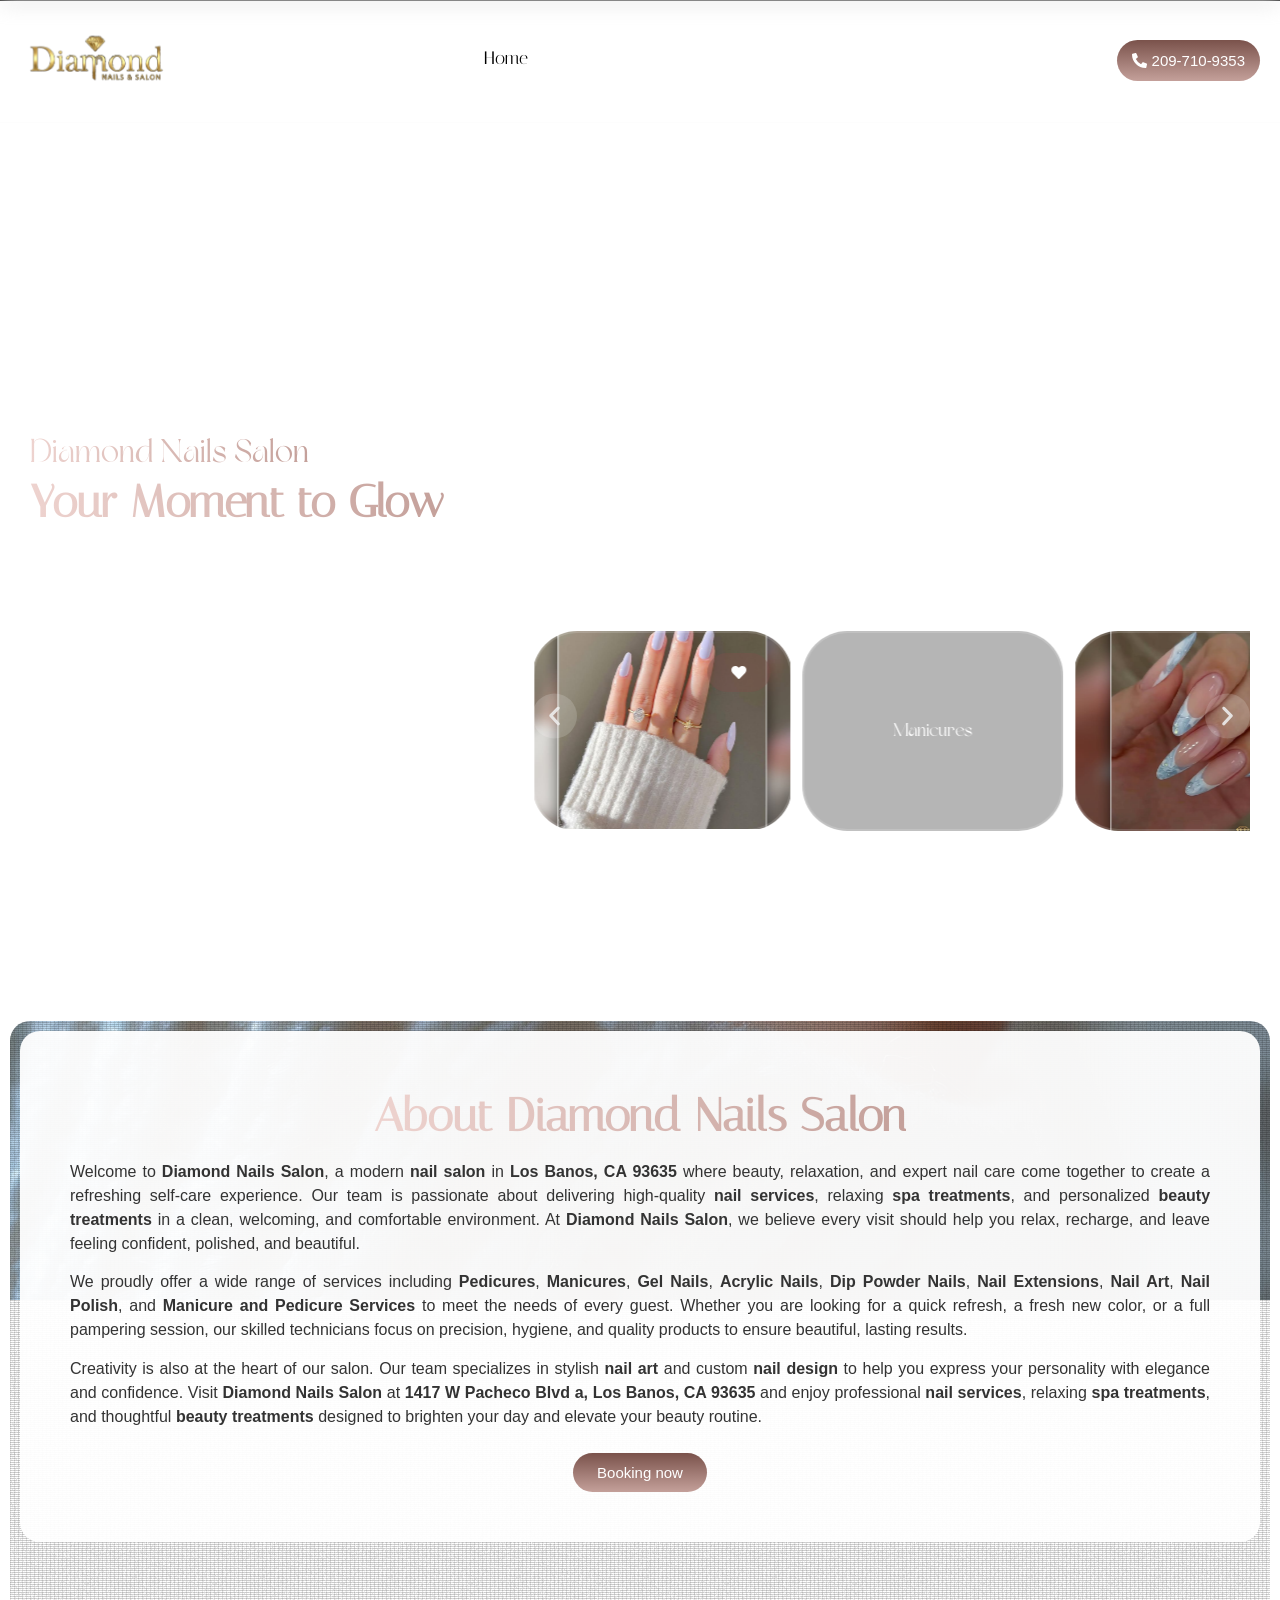
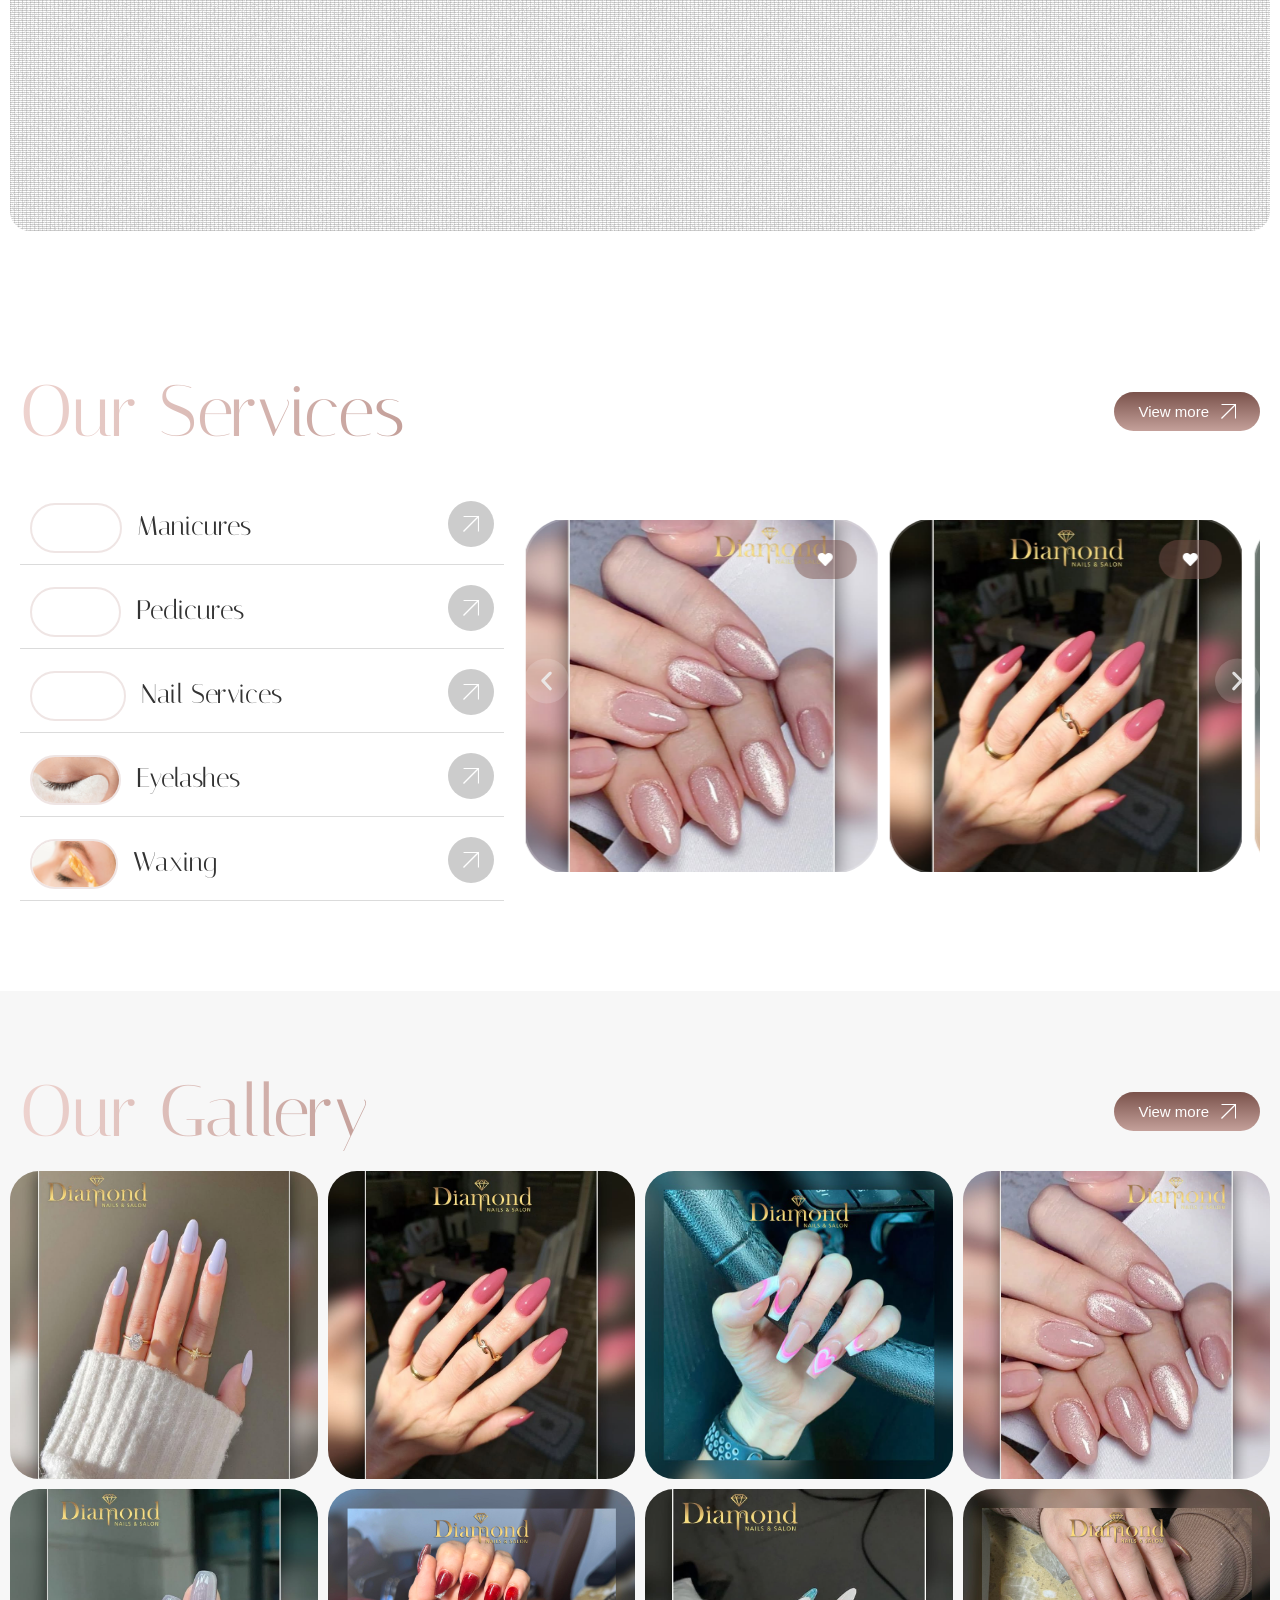
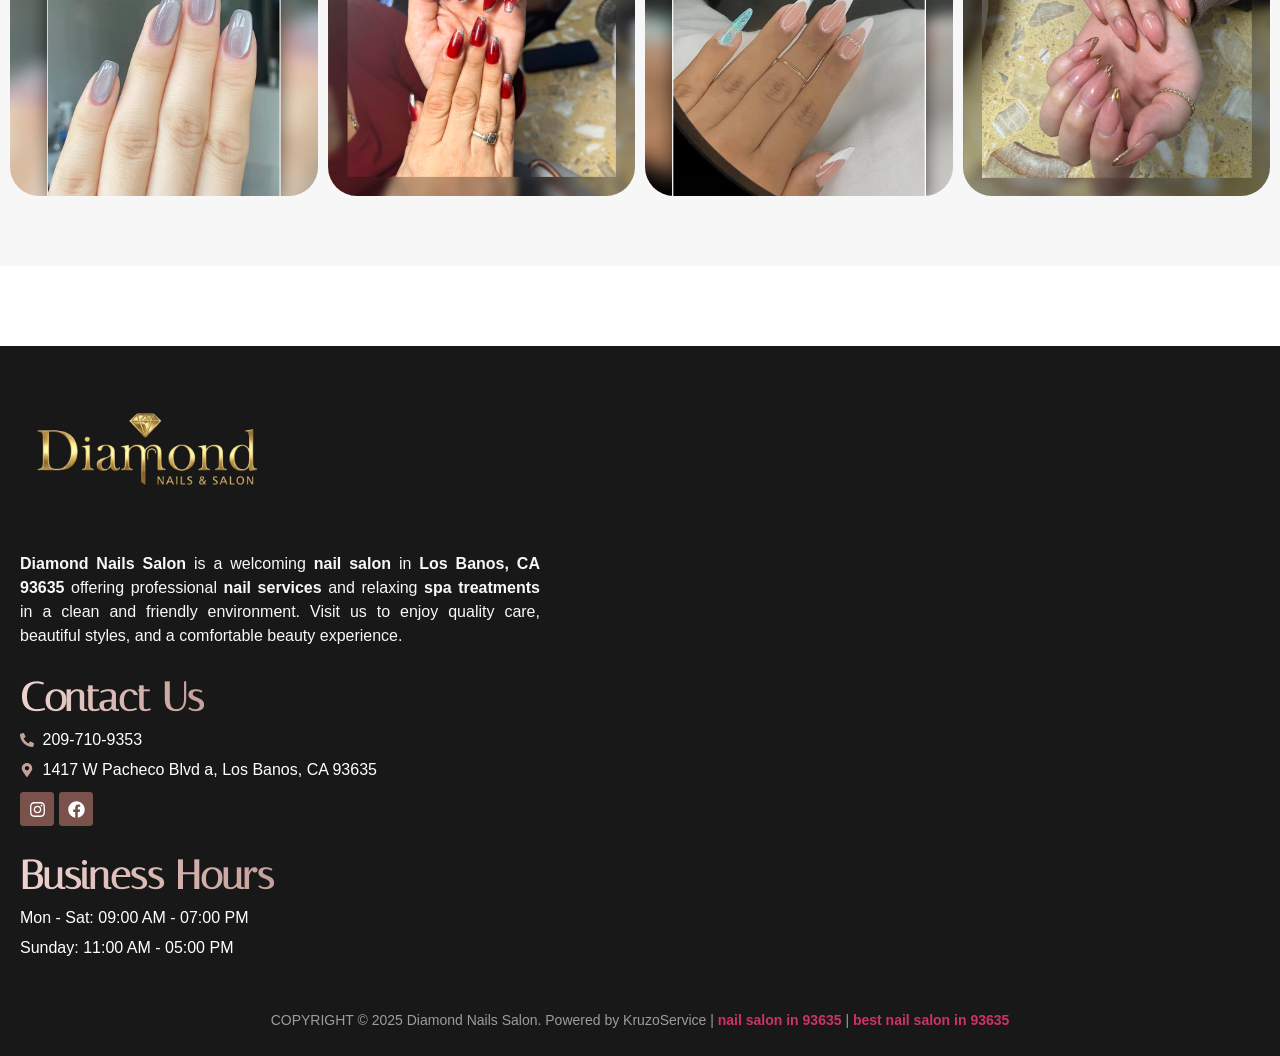
==== commit 08bbd1a4: "feat: update logo transfarent" ====
--- a/index.html
+++ b/index.html
@@ -943,6 +943,7 @@
                       assets/images/image-6-cdd45d088b.png           1262w
                     "
                     sizes="(max-width: 749px) 100vw, 749px"
+                    style="width: 150px; height: auto;"
                   />
                 </a>
               </div>
@@ -1961,9 +1962,9 @@
                     ><b>nail salon</b><span style="font-weight: 400"> in </span
                     ><b>Los Banos, CA 93635</b
                     ><span style="font-weight: 400">
-                      where beauty, relaxation, and expert nail care come together to
-                      create a refreshing self-care experience. Our team is
-                      passionate about delivering high-quality </span
+                      where beauty, relaxation, and expert nail care come
+                      together to create a refreshing self-care experience. Our
+                      team is passionate about delivering high-quality </span
                     ><b>nail services</b
                     ><span style="font-weight: 400">, relaxing </span
                     ><b>spa treatments</b
@@ -1974,7 +1975,8 @@
                     ><b>Diamond Nails Salon</b
                     ><span style="font-weight: 400"
                       >, we believe every visit should help you relax, recharge,
-                      and leave feeling confident, polished, and beautiful.&nbsp;</span
+                      and leave feeling confident, polished, and
+                      beautiful.&nbsp;</span
                     >
                   </p>
                   <p>
@@ -1984,17 +1986,19 @@
                     ><b>Manicures</b><span style="font-weight: 400">, </span
                     ><b>Gel Nails</b><span style="font-weight: 400">, </span
                     ><b>Acrylic Nails</b><span style="font-weight: 400">, </span
-                    ><b>Dip Powder Nails</b><span style="font-weight: 400">, </span
-                    ><b>Nail Extensions</b><span style="font-weight: 400">, </span
-                    ><b>Nail Art</b><span style="font-weight: 400">, </span
-                    ><b>Nail Polish</b><span style="font-weight: 400">, and </span
+                    ><b>Dip Powder Nails</b
+                    ><span style="font-weight: 400">, </span
+                    ><b>Nail Extensions</b
+                    ><span style="font-weight: 400">, </span><b>Nail Art</b
+                    ><span style="font-weight: 400">, </span><b>Nail Polish</b
+                    ><span style="font-weight: 400">, and </span
                     ><b>Manicure and Pedicure Services</b
                     ><span style="font-weight: 400">
                       to meet the needs of every guest. Whether you are looking
-                      for a quick refresh, a fresh new color, or a full pampering
-                      session, our skilled technicians focus on precision, hygiene, and
-                      quality products to ensure beautiful, lasting
-                      results.&nbsp;</span
+                      for a quick refresh, a fresh new color, or a full
+                      pampering session, our skilled technicians focus on
+                      precision, hygiene, and quality products to ensure
+                      beautiful, lasting results.&nbsp;</span
                     >
                   </p>
                   <p>
@@ -2023,7 +2027,6 @@
                     >
                   </p>
                 </div>
-
               </div>
               <div
                 class="elementor-element elementor-element-def9f85 elementor-hidden-mobile elementor-align-center elementor-widget elementor-widget-button"
@@ -3675,6 +3678,7 @@
                     assets/images/image-6-cdd45d088b.png           1262w
                   "
                   sizes="(max-width: 749px) 100vw, 749px"
+                  style="width: 250px; height: auto;"
                 />
               </div>
             </div>
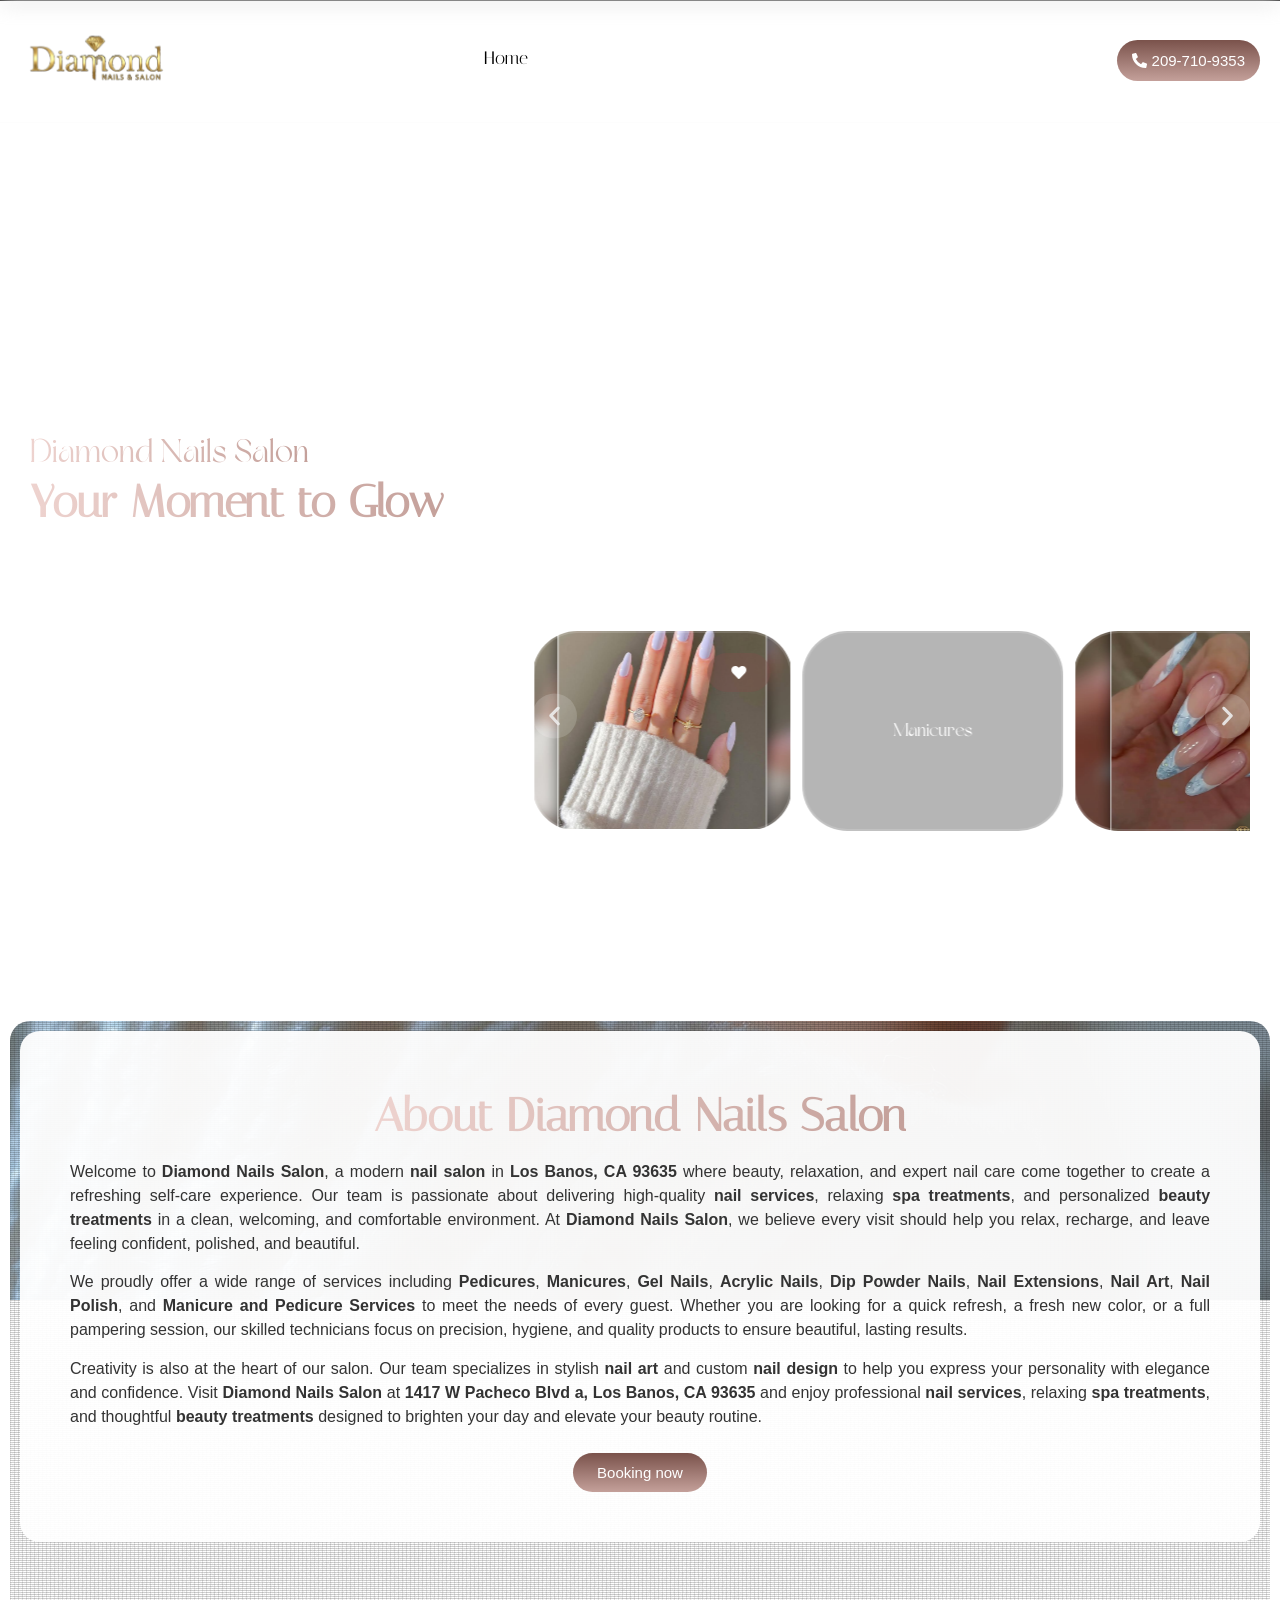
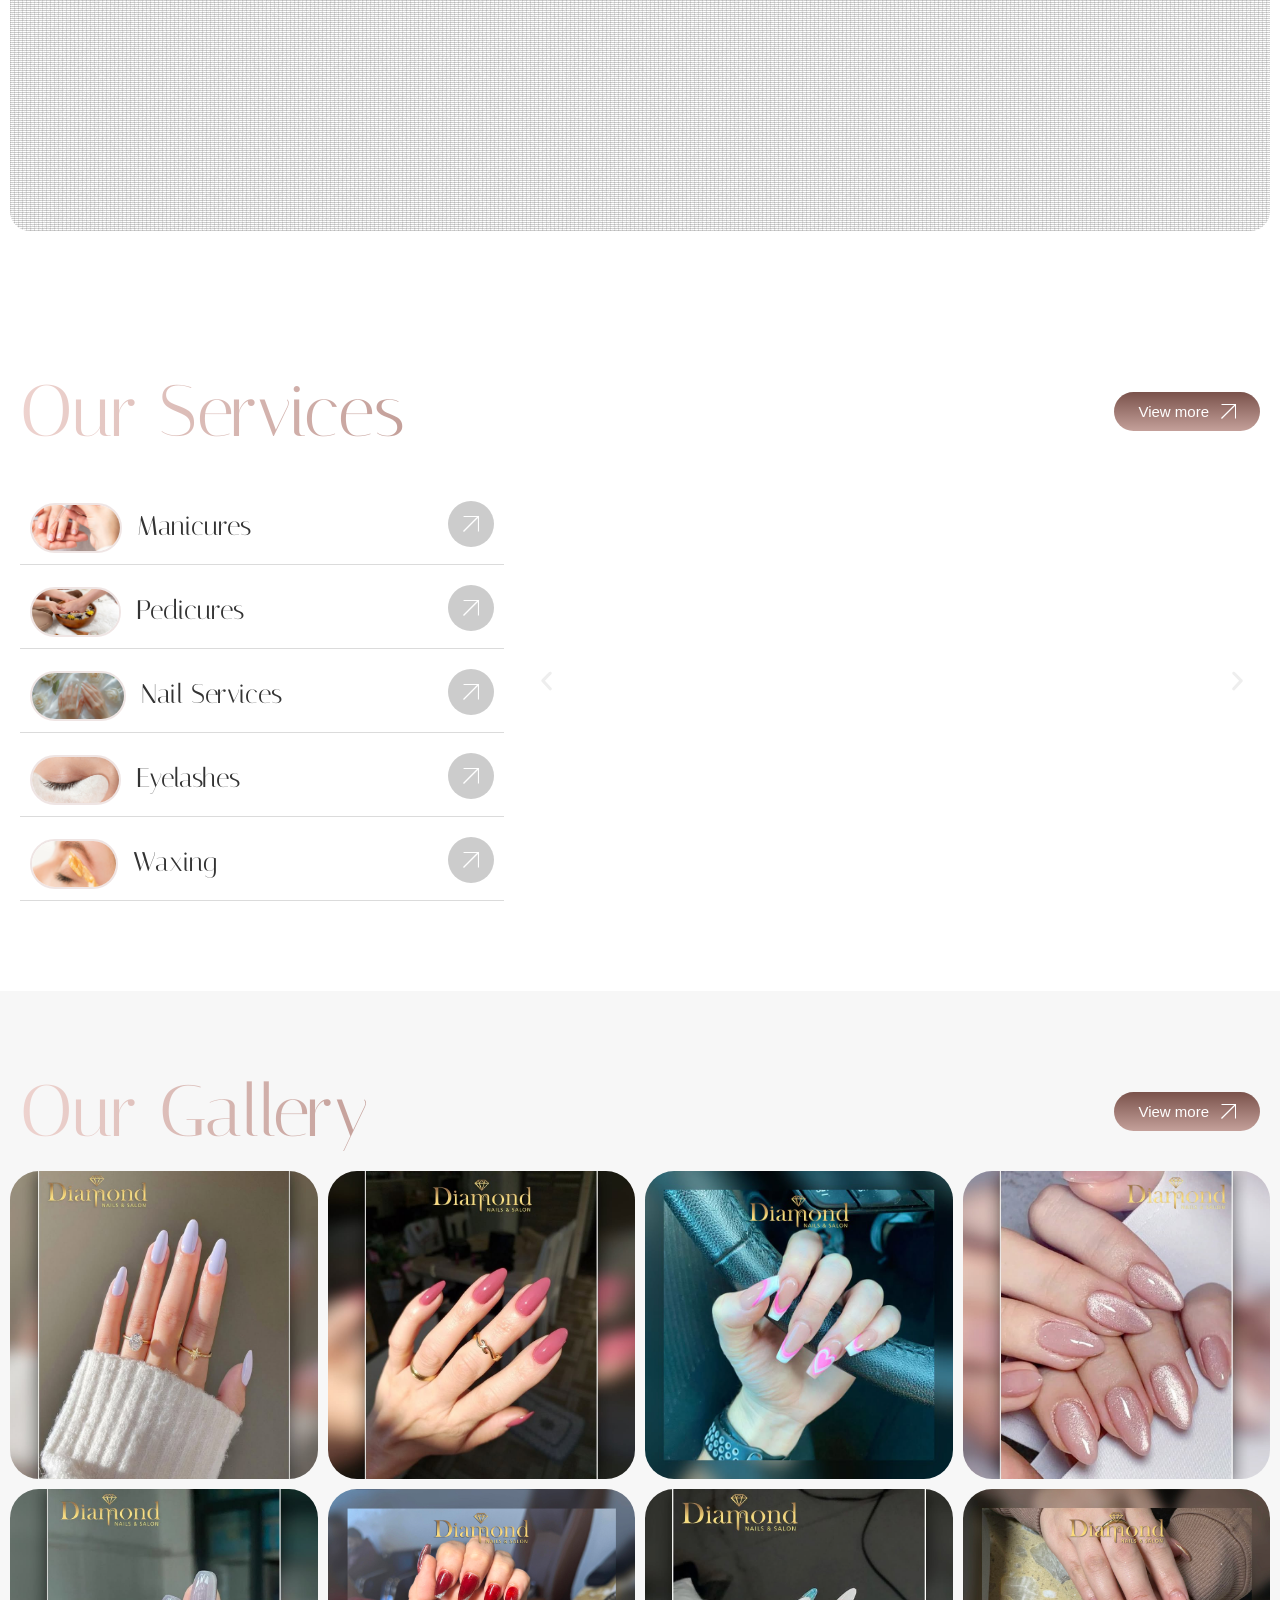
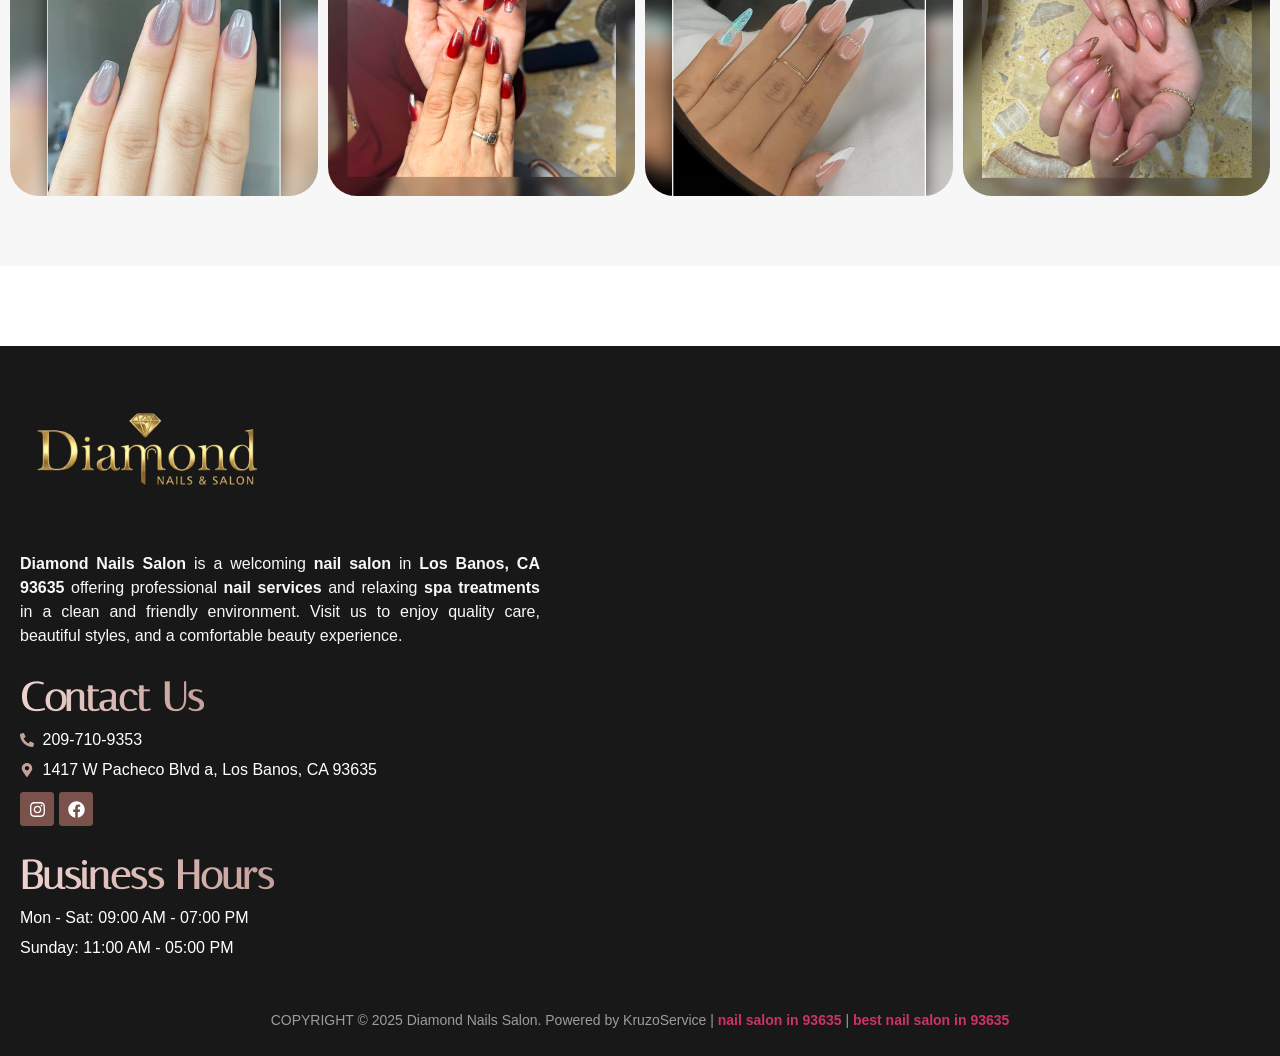
==== commit fdc30a74: "fix image in tab browser" ====
--- a/index.html
+++ b/index.html
@@ -23,7 +23,7 @@
       property="og:description"
       content="At to Diamond Nails Salon, a modern nail salon in Los Banos, CA 93635 relaxation, expert care come together to create a refreshing self-care experience"
     />
-    <meta property="og:url" content="https://solnailsspacary.com/" />
+    <meta property="og:url" content="https://diamondnailssalonlosbanos.com/" />
     <meta property="og:site_name" content="Diamond Nails Salon" />
     <meta
       property="article:publisher"
@@ -44,32 +44,32 @@
         "@graph": [
           {
             "@type": "WebPage",
-            "@id": "https://solnailsspacary.com/",
-            "url": "https://solnailsspacary.com/",
+            "@id": "https://diamondnailssalonlosbanos.com/",
+            "url": "https://diamondnailssalonlosbanos.com/",
             "name": "Home - Nail salon in Cary | Diamond Nails Salon | CA 93635",
-            "isPartOf": { "@id": "https://solnailsspacary.com/#website" },
-            "about": { "@id": "https://solnailsspacary.com/#organization" },
+            "isPartOf": { "@id": "https://diamondnailssalonlosbanos.com/#website" },
+            "about": { "@id": "https://diamondnailssalonlosbanos.com/#organization" },
             "primaryImageOfPage": {
-              "@id": "https://solnailsspacary.com/#primaryimage"
+              "@id": "https://diamondnailssalonlosbanos.com/#primaryimage"
             },
-            "image": { "@id": "https://solnailsspacary.com/#primaryimage" },
+            "image": { "@id": "https://diamondnailssalonlosbanos.com/#primaryimage" },
             "thumbnailUrl": "assets/images/image-6-cdd45d088b.png",
             "datePublished": "2024-12-23T15:25:42+00:00",
             "dateModified": "2026-04-03T07:00:46+00:00",
             "description": "At to Diamond Nails Salon, a modern nail salon in Los Banos, CA 93635 relaxation, expert care come together to create a refreshing self-care experience",
-            "breadcrumb": { "@id": "https://solnailsspacary.com/#breadcrumb" },
+            "breadcrumb": { "@id": "https://diamondnailssalonlosbanos.com/#breadcrumb" },
             "inLanguage": "en-US",
             "potentialAction": [
               {
                 "@type": "ReadAction",
-                "target": ["https://solnailsspacary.com/"]
+                "target": ["https://diamondnailssalonlosbanos.com/"]
               }
             ]
           },
           {
             "@type": "ImageObject",
             "inLanguage": "en-US",
-            "@id": "https://solnailsspacary.com/#primaryimage",
+            "@id": "https://diamondnailssalonlosbanos.com/#primaryimage",
             "url": "assets/images/image-6-cdd45d088b.png",
             "contentUrl": "assets/images/image-6-cdd45d088b.png",
             "width": 1262,
@@ -78,25 +78,25 @@
           },
           {
             "@type": "BreadcrumbList",
-            "@id": "https://solnailsspacary.com/#breadcrumb",
+            "@id": "https://diamondnailssalonlosbanos.com/#breadcrumb",
             "itemListElement": [
               { "@type": "ListItem", "position": 1, "name": "Home" }
             ]
           },
           {
             "@type": "WebSite",
-            "@id": "https://solnailsspacary.com/#website",
-            "url": "https://solnailsspacary.com/",
+            "@id": "https://diamondnailssalonlosbanos.com/#website",
+            "url": "https://diamondnailssalonlosbanos.com/",
             "name": "Nail salon in Cary | Diamond Nails Salon | CA 93635",
             "description": "Best nail salon in 93635",
-            "publisher": { "@id": "https://solnailsspacary.com/#organization" },
+            "publisher": { "@id": "https://diamondnailssalonlosbanos.com/#organization" },
             "alternateName": "Diamond Nails Salon",
             "potentialAction": [
               {
                 "@type": "SearchAction",
                 "target": {
                   "@type": "EntryPoint",
-                  "urlTemplate": "https://solnailsspacary.com/?s={search_term_string}"
+                  "urlTemplate": "https://diamondnailssalonlosbanos.com/?s={search_term_string}"
                 },
                 "query-input": {
                   "@type": "PropertyValueSpecification",
@@ -109,14 +109,14 @@
           },
           {
             "@type": "Organization",
-            "@id": "https://solnailsspacary.com/#organization",
+            "@id": "https://diamondnailssalonlosbanos.com/#organization",
             "name": "Diamond Nails Salon",
             "alternateName": "Diamond Nails Salon",
-            "url": "https://solnailsspacary.com/",
+            "url": "https://diamondnailssalonlosbanos.com/",
             "logo": {
               "@type": "ImageObject",
               "inLanguage": "en-US",
-              "@id": "https://solnailsspacary.com/#/schema/logo/image/",
+              "@id": "https://diamondnailssalonlosbanos.com/#/schema/logo/image/",
               "url": "assets/images/image-6-cdd45d088b.png",
               "contentUrl": "assets/images/image-6-cdd45d088b.png",
               "width": 1262,
@@ -124,11 +124,11 @@
               "caption": "Diamond Nails Salon"
             },
             "image": {
-              "@id": "https://solnailsspacary.com/#/schema/logo/image/"
+              "@id": "https://diamondnailssalonlosbanos.com/#/schema/logo/image/"
             },
             "sameAs": [
               "https://www.facebook.com/DiamondNailsSalon4",
-              "https://www.instagram.com/solnailsspacary"
+              "https://www.instagram.com/diamondnailssalonlosbanos"
             ],
             "description": "At to Diamond Nails Salon, a modern nail salon in Los Banos, CA 93635 relaxation, expert care come together to create a refreshing self-care experience",
             "telephone": "+1-919-467-8168",
@@ -138,13 +138,13 @@
               "minValue": "1",
               "maxValue": "10"
             },
-            "publishingPrinciples": "https://solnailsspacary.com/",
-            "ownershipFundingInfo": "https://solnailsspacary.com/",
-            "actionableFeedbackPolicy": "https://solnailsspacary.com/services/",
-            "correctionsPolicy": "https://solnailsspacary.com/contact-us/",
-            "ethicsPolicy": "https://solnailsspacary.com/booking/",
-            "diversityPolicy": "https://solnailsspacary.com/gallery/",
-            "diversityStaffingReport": "https://solnailsspacary.com/"
+            "publishingPrinciples": "https://diamondnailssalonlosbanos.com/",
+            "ownershipFundingInfo": "https://diamondnailssalonlosbanos.com/",
+            "actionableFeedbackPolicy": "https://diamondnailssalonlosbanos.com/services/",
+            "correctionsPolicy": "https://diamondnailssalonlosbanos.com/contact-us/",
+            "ethicsPolicy": "https://diamondnailssalonlosbanos.com/booking/",
+            "diversityPolicy": "https://diamondnailssalonlosbanos.com/gallery/",
+            "diversityStaffingReport": "https://diamondnailssalonlosbanos.com/"
           }
         ]
       }
@@ -161,25 +161,25 @@
       rel="alternate"
       type="application/rss+xml"
       title="Nail salon in Cary | Diamond Nails Salon | CA 93635 » Feed"
-      href="https://solnailsspacary.com/feed/"
+      href="https://diamondnailssalonlosbanos.com/feed/"
     />
     <link
       rel="alternate"
       type="application/rss+xml"
       title="Nail salon in Cary | Diamond Nails Salon | CA 93635 » Comments Feed"
-      href="https://solnailsspacary.com/comments/feed/"
+      href="https://diamondnailssalonlosbanos.com/comments/feed/"
     />
     <link
       rel="alternate"
       title="oEmbed (JSON)"
       type="application/json+oembed"
-      href="https://solnailsspacary.com/wp-json/oembed/1.0/embed?url=https%3A%2F%2Fsolnailsspacary.com%2F"
+      href="https://diamondnailssalonlosbanos.com/wp-json/oembed/1.0/embed?url=https%3A%2F%2Fdiamondnailssalonlosbanos.com%2F"
     />
     <link
       rel="alternate"
       title="oEmbed (XML)"
       type="text/xml+oembed"
-      href="https://solnailsspacary.com/wp-json/oembed/1.0/embed?url=https%3A%2F%2Fsolnailsspacary.com%2F&amp;format=xml"
+      href="https://diamondnailssalonlosbanos.com/wp-json/oembed/1.0/embed?url=https%3A%2F%2Fdiamondnailssalonlosbanos.com%2F&amp;format=xml"
     />
     <style id="wp-img-auto-sizes-contain-inline-css">
       img:is([sizes="auto" i], [sizes^="auto," i]) {
@@ -796,19 +796,19 @@
     ></script>
     <link
       rel="https://api.w.org/"
-      href="https://solnailsspacary.com/wp-json/"
+      href="https://diamondnailssalonlosbanos.com/wp-json/"
     />
     <link
       rel="alternate"
       title="JSON"
       type="application/json"
-      href="https://solnailsspacary.com/wp-json/wp/v2/pages/11"
+      href="https://diamondnailssalonlosbanos.com/wp-json/wp/v2/pages/11"
     />
     <link
       rel="EditURI"
       type="application/rsd+xml"
       title="RSD"
-      href="https://solnailsspacary.com/xmlrpc.php?rsd"
+      href="https://diamondnailssalonlosbanos.com/xmlrpc.php?rsd"
     />
 
     <link rel="shortlink" href="index.html" />
@@ -1161,7 +1161,7 @@
         class="elementor-element elementor-element-8a2a38d e-flex e-con-boxed e-con e-parent e-lazyloaded"
         data-id="8a2a38d"
         data-element_type="container"
-        data-settings='{"background_background":"video","background_video_link":"https:\/\/solnailsspacary.com\/wp-content\/uploads\/2026\/01\/nail-spa_3.mp4","background_play_on_mobile":"yes"}'
+        data-settings='{"background_background":"video","background_video_link":"https:\/\/diamondnailssalonlosbanos.com\/wp-content\/uploads\/2026\/01\/nail-spa_3.mp4","background_play_on_mobile":"yes"}'
       >
         <div class="e-con-inner">
           <div class="elementor-background-video-container" aria-hidden="true">
@@ -3455,7 +3455,7 @@
                       <figure class="elementor-image-box-img">
                         <img
                           decoding="async"
-                          src="https://solnailsspacary.com/wp-content/uploads/2024/12/delicate-flower-photo-min-scaled.jpg"
+                          src="https://diamondnailssalonlosbanos.com/wp-content/uploads/2024/12/delicate-flower-photo-min-scaled.jpg"
                           title=""
                           alt=""
                           loading="lazy"
@@ -3502,7 +3502,7 @@
                       <figure class="elementor-image-box-img">
                         <img
                           decoding="async"
-                          src="https://solnailsspacary.com/wp-content/uploads/2024/12/delicate-flower-photo-min-scaled.jpg"
+                          src="https://diamondnailssalonlosbanos.com/wp-content/uploads/2024/12/delicate-flower-photo-min-scaled.jpg"
                           title=""
                           alt=""
                           loading="lazy"
@@ -3545,7 +3545,7 @@
                       <figure class="elementor-image-box-img">
                         <img
                           decoding="async"
-                          src="https://solnailsspacary.com/wp-content/uploads/2024/12/delicate-flower-photo-min-scaled.jpg"
+                          src="https://diamondnailssalonlosbanos.com/wp-content/uploads/2024/12/delicate-flower-photo-min-scaled.jpg"
                           title=""
                           alt=""
                           loading="lazy"
@@ -3594,7 +3594,7 @@
                       <figure class="elementor-image-box-img">
                         <img
                           decoding="async"
-                          src="https://solnailsspacary.com/wp-content/uploads/2024/12/delicate-flower-photo-min-scaled.jpg"
+                          src="https://diamondnailssalonlosbanos.com/wp-content/uploads/2024/12/delicate-flower-photo-min-scaled.jpg"
                           title=""
                           alt=""
                           loading="lazy"
@@ -3803,7 +3803,7 @@
                   <span class="elementor-grid-item" role="listitem">
                     <a
                       class="elementor-icon elementor-social-icon elementor-social-icon-instagram elementor-repeater-item-a7bb11e"
-                      href="https://www.instagram.com/solnailsspacary/"
+                      href="https://www.instagram.com/diamondnailssalonlosbanos/"
                       target="_blank"
                     >
                       <span class="elementor-screen-only">Instagram</span>
@@ -4128,9 +4128,9 @@
         },
         urls: {
           assets:
-            "https:\/\/solnailsspacary.com\/wp-content\/plugins\/elementor\/assets\/",
-          ajaxurl: "https:\/\/solnailsspacary.com\/wp-admin\/admin-ajax.php",
-          uploadUrl: "https:\/\/solnailsspacary.com\/wp-content\/uploads",
+            "https:\/\/diamondnailssalonlosbanos.com\/wp-content\/plugins\/elementor\/assets\/",
+          ajaxurl: "https:\/\/diamondnailssalonlosbanos.com\/wp-admin\/admin-ajax.php",
+          uploadUrl: "https:\/\/diamondnailssalonlosbanos.com\/wp-content\/uploads",
         },
         nonces: { floatingButtonsClickTracking: "b99576f162" },
         swiperClass: "swiper",
@@ -4156,7 +4156,7 @@
           excerpt:
             "At to Diamond Nails Salon, a modern nail salon in Los Banos, CA 93635 relaxation, expert care come together to create a refreshing self-care experience",
           featuredImage:
-            "https:\/\/solnailsspacary.com\/wp-content\/uploads\/2024\/12\/image-6-749x1024.png",
+            "https:\/\/diamondnailssalonlosbanos.com\/wp-content\/uploads\/2024\/12\/image-6-749x1024.png",
         },
       };
       //# sourceURL=elementor-frontend-js-before
@@ -4181,7 +4181,7 @@
     ></script>
     <script id="elementskit-framework-js-frontend-js-after">
       var elementskit = {
-        resturl: "https://solnailsspacary.com/wp-json/elementskit/v1/",
+        resturl: "https://diamondnailssalonlosbanos.com/wp-json/elementskit/v1/",
       };
 
       //# sourceURL=elementskit-framework-js-frontend-js-after
@@ -4202,12 +4202,12 @@
     </script>
     <script id="elementor-pro-frontend-js-before">
       var ElementorProFrontendConfig = {
-        ajaxurl: "https:\/\/solnailsspacary.com\/wp-admin\/admin-ajax.php",
+        ajaxurl: "https:\/\/diamondnailssalonlosbanos.com\/wp-admin\/admin-ajax.php",
         nonce: "7a0a2767a0",
         urls: {
           assets:
-            "https:\/\/solnailsspacary.com\/wp-content\/plugins\/elementor-pro\/assets\/",
-          rest: "https:\/\/solnailsspacary.com\/wp-json\/",
+            "https:\/\/diamondnailssalonlosbanos.com\/wp-content\/plugins\/elementor-pro\/assets\/",
+          rest: "https:\/\/diamondnailssalonlosbanos.com\/wp-json\/",
         },
         settings: { lazy_load_background_images: true },
         popup: { hasPopUps: false },
@@ -4236,7 +4236,7 @@
         facebook_sdk: { lang: "en_US", app_id: "" },
         lottie: {
           defaultAnimationUrl:
-            "https:\/\/solnailsspacary.com\/wp-content\/plugins\/elementor-pro\/modules\/lottie\/assets\/animations\/default.json",
+            "https:\/\/diamondnailssalonlosbanos.com\/wp-content\/plugins\/elementor-pro\/modules\/lottie\/assets\/animations\/default.json",
         },
       };
       //# sourceURL=elementor-pro-frontend-js-before
@@ -4256,7 +4256,7 @@
     ></script>
     <script id="elementskit-elementor-js-extra">
       var ekit_config = {
-        ajaxurl: "https://solnailsspacary.com/wp-admin/admin-ajax.php",
+        ajaxurl: "https://diamondnailssalonlosbanos.com/wp-admin/admin-ajax.php",
         nonce: "bd3c71c0bb",
       };
       //# sourceURL=elementskit-elementor-js-extra
@@ -4415,7 +4415,7 @@
                 ? r(t.concatemoji)
                 : t.wpemoji && t.twemoji && (r(t.twemoji), r(t.wpemoji))));
         }));
-      //# sourceURL=https://solnailsspacary.com/wp-includes/js/wp-emoji-loader.min.js
+      //# sourceURL=https://diamondnailssalonlosbanos.com/wp-includes/js/wp-emoji-loader.min.js
     </script>
 
     <script src="assets/js/dialog.min-0d1876473e.js"></script>
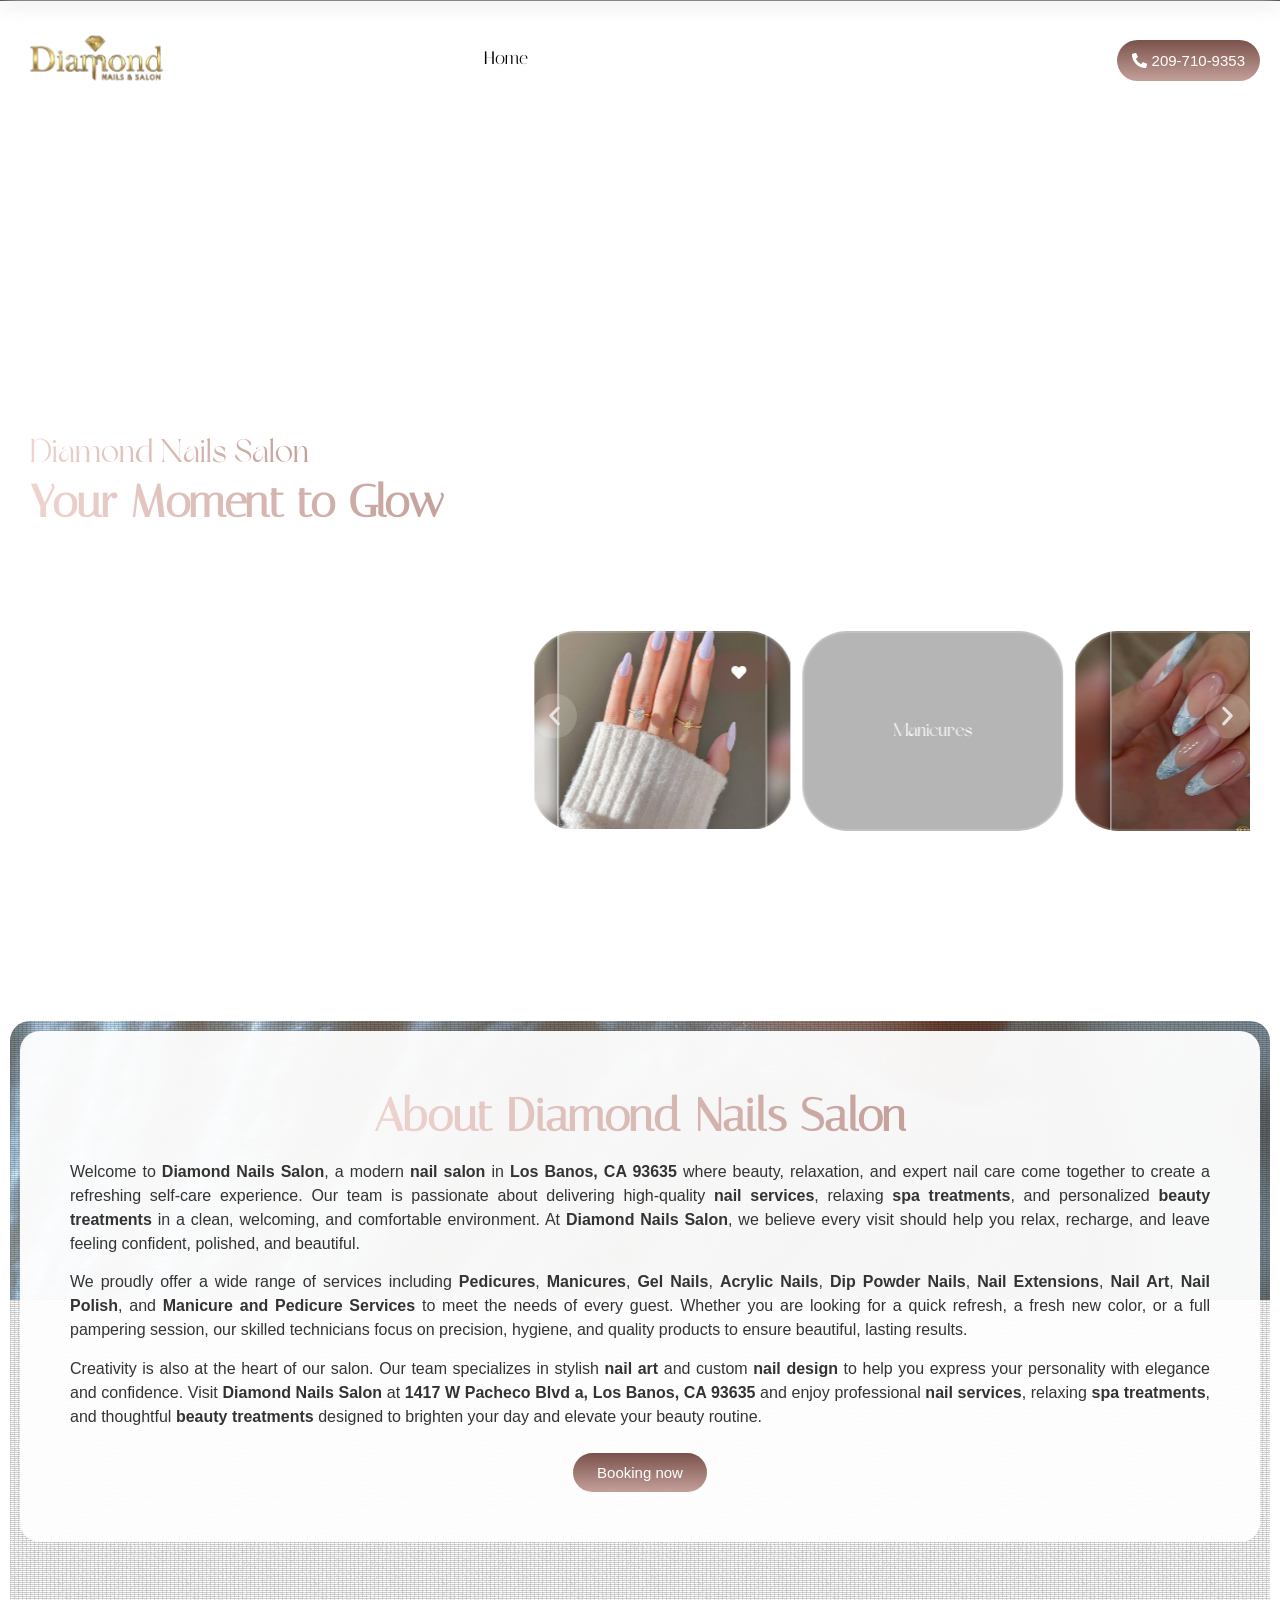
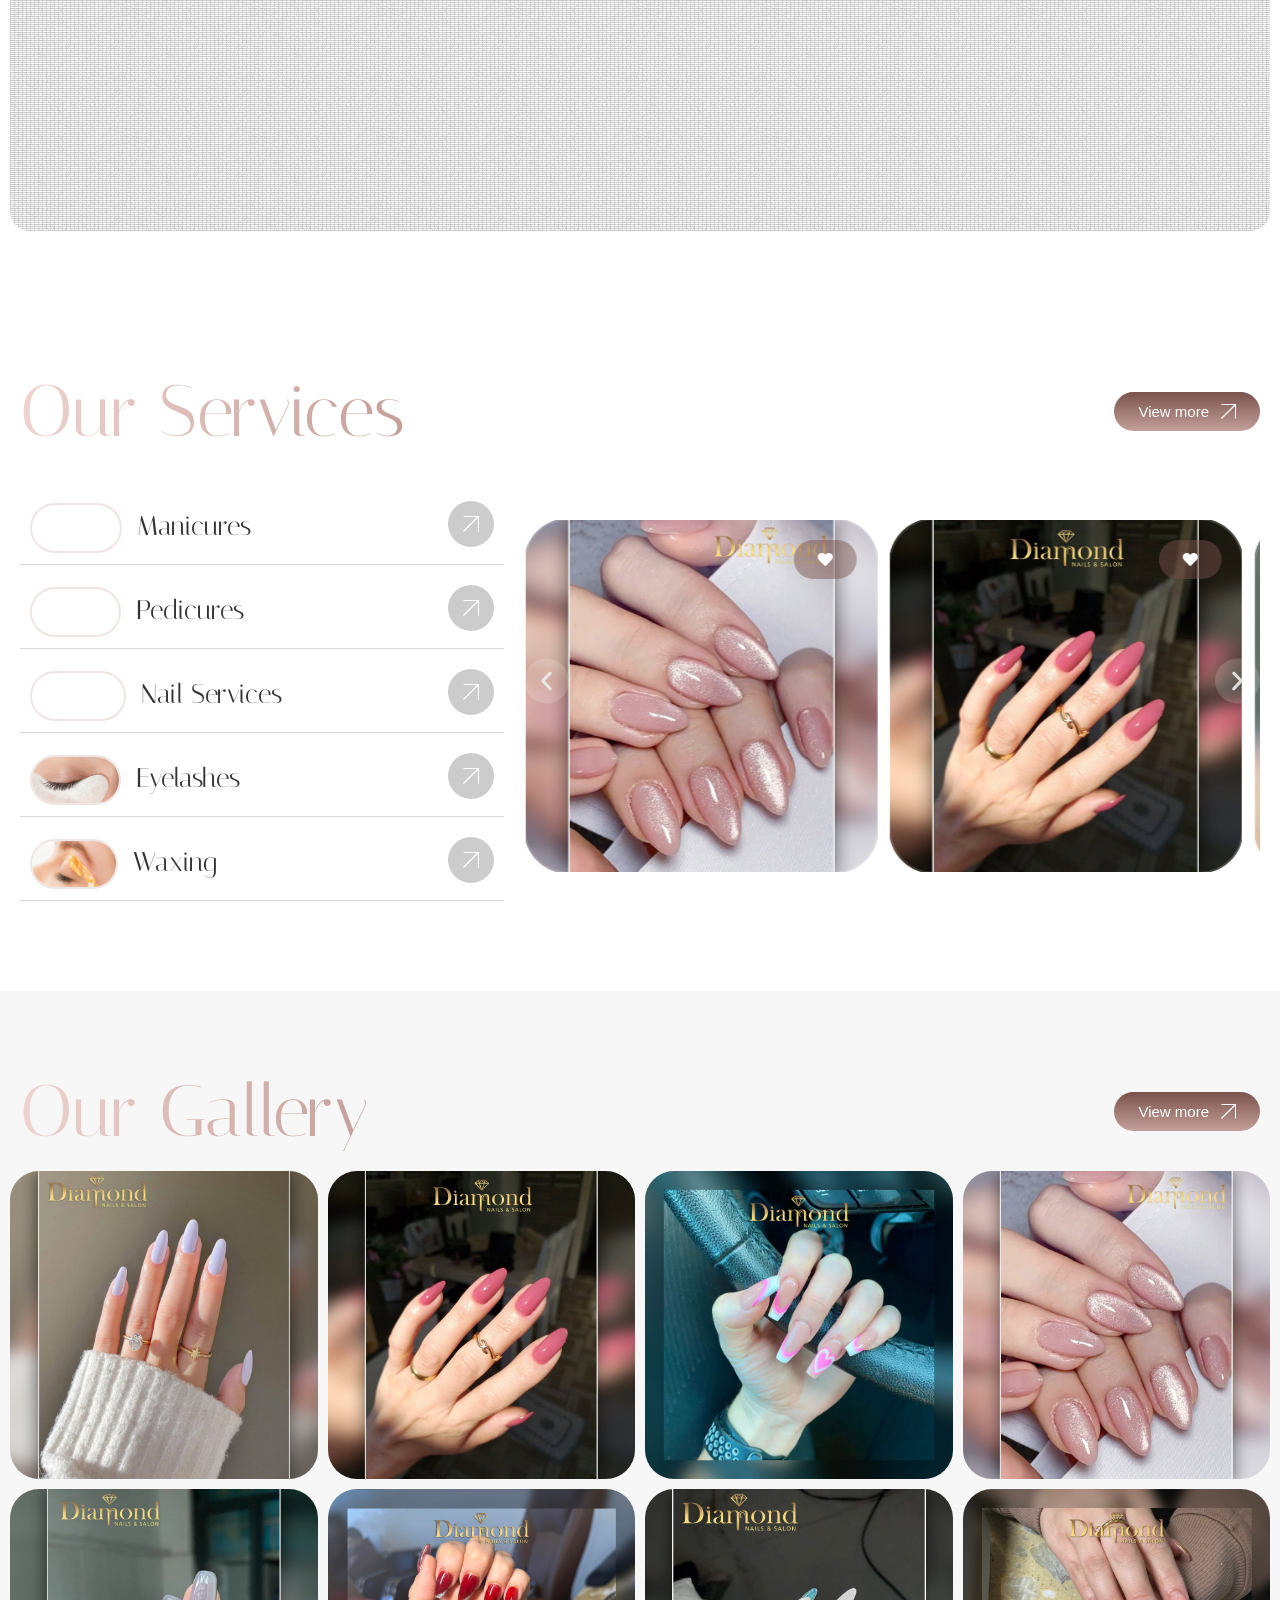
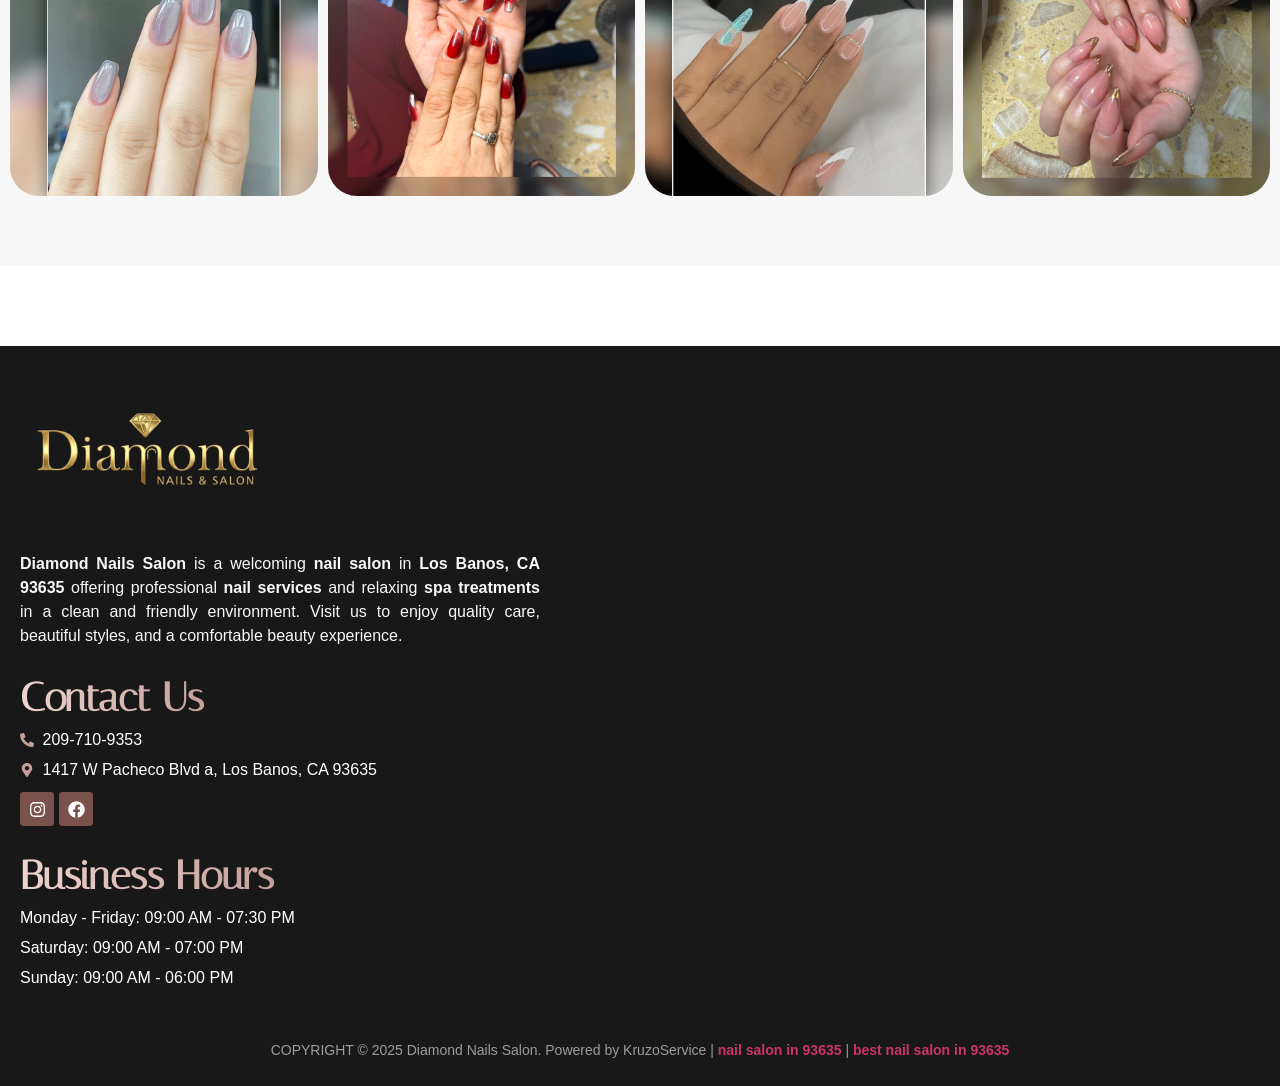
==== commit 1316486f: "update working time, check price service" ====
--- a/index.html
+++ b/index.html
@@ -3872,18 +3872,23 @@
               data-widget_type="icon-list.default"
             >
               <div class="elementor-widget-container">
-                <ul class="elementor-icon-list-items">
-                  <li class="elementor-icon-list-item">
-                    <span class="elementor-icon-list-text"
-                      >Mon - Sat: 09:00 AM - 07:00 PM</span
-                    >
-                  </li>
-                  <li class="elementor-icon-list-item">
-                    <span class="elementor-icon-list-text"
-                      >Sunday: 11:00 AM - 05:00 PM</span
-                    >
-                  </li>
-                </ul>
+              <ul class="elementor-icon-list-items">
+                <li class="elementor-icon-list-item">
+                  <span class="elementor-icon-list-text">
+                    Monday - Friday: 09:00 AM - 07:30 PM
+                  </span>
+                </li>
+                <li class="elementor-icon-list-item">
+                  <span class="elementor-icon-list-text">
+                    Saturday: 09:00 AM - 07:00 PM
+                  </span>
+                </li>
+                <li class="elementor-icon-list-item">
+                  <span class="elementor-icon-list-text">
+                    Sunday: 09:00 AM - 06:00 PM
+                  </span>
+                </li>
+              </ul>
               </div>
             </div>
           </div>
